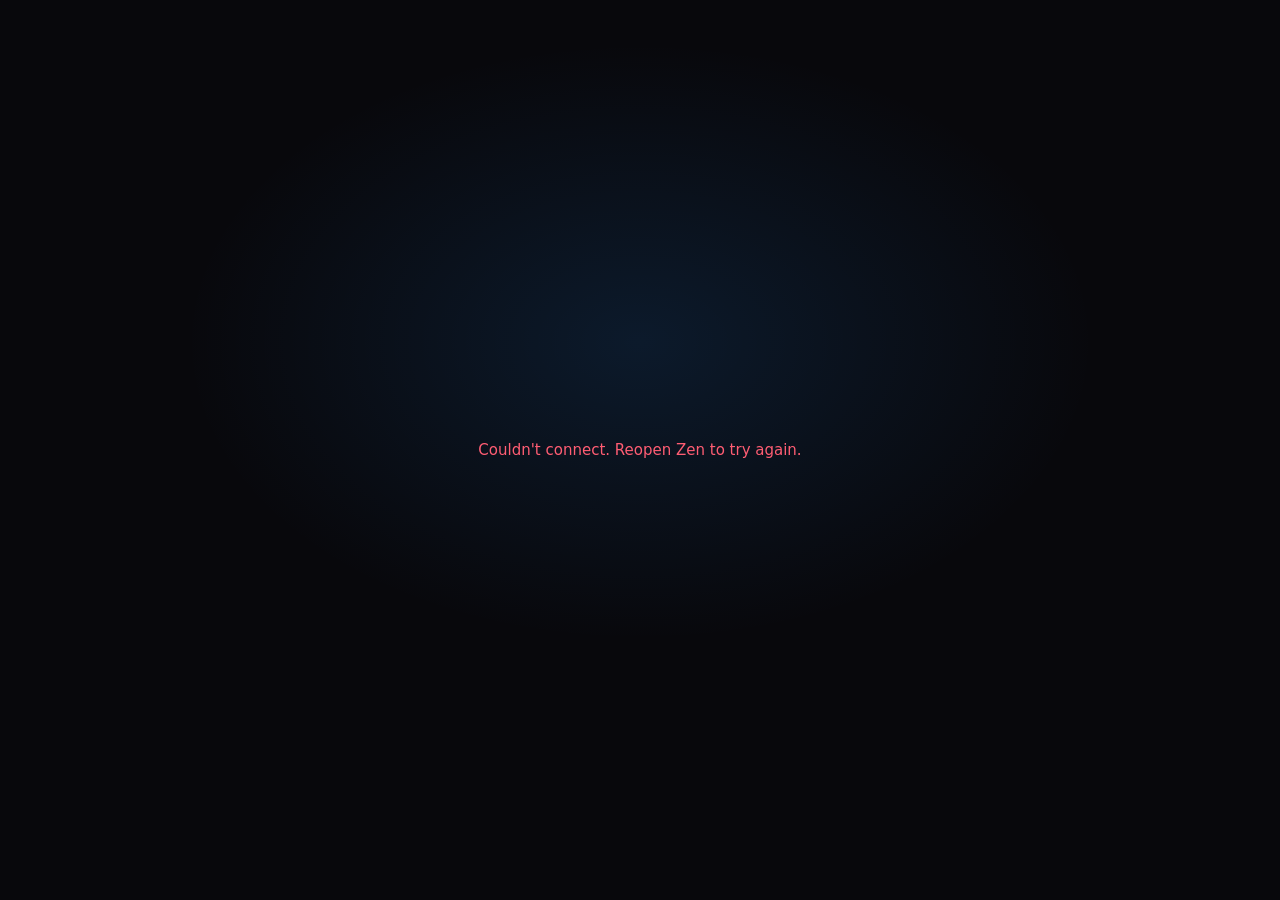
==== src/index.html @ 77c2f79b "Zen desktop app (Tauri) — pre-load build Scaffold: Tauri v2 shell (window, tray, notifications, auto" ====
<!doctype html>
<html lang="en">
  <head>
    <meta charset="utf-8" />
    <meta name="viewport" content="width=device-width, initial-scale=1, viewport-fit=cover, user-scalable=no" />
    <meta name="color-scheme" content="light dark" />
    <!-- Empty inline icon: stops the browser fetching /favicon.ico, which
         lives outside the space's routes and fails auth. -->
    <link rel="icon" href="data:," />
    <title>Zen</title>
    
  <link rel="stylesheet" crossorigin href="./assets/index-hn2ynj60.css"><script type="module" crossorigin src="./assets/index-pydkf09e.js"></script></head>
  <body>
    <div
      data-generated-space-root=""
      data-generated-space-slug="real-platform"
    ></div>
  </body>
</html>
---- src/assets/index-hn2ynj60.css ----
:root{--buncss-light:initial;--buncss-dark: ;color-scheme:light dark;--twsa-safe-area-inset-top:env(safe-area-inset-top,0px);--twsa-safe-area-inset-right:env(safe-area-inset-right,0px);--twsa-safe-area-inset-bottom:env(safe-area-inset-bottom,0px);--twsa-safe-area-inset-left:env(safe-area-inset-left,0px)}@media (prefers-color-scheme:dark){:root{--buncss-light: ;--buncss-dark:initial}}html,[data-generated-space-root]{height:100%;min-height:100%}[data-generated-space-root]{overflow:auto;position:fixed;scrollbar-width:none;inset:0}.hatch-space-root[data-hatch-space-root]{--hatch-space-bottom-padding:calc(var(--bottom-padding,0px) + env(safe-area-inset-bottom,0px));box-sizing:border-box;min-height:calc(100% + var(--header-height,0px) + var(--hatch-space-bottom-padding));min-height:calc(100dvh + var(--header-height,0px) + var(--hatch-space-bottom-padding));padding-top:var(--header-height,0px);padding-bottom:var(--hatch-space-bottom-padding);background:var(--bg,#f4f7fb);color:var(--text,#0f172a)}@media (prefers-color-scheme:dark){:root:not([data-hatch-host-theme][data-hatch-color-scheme=light]) .hatch-space-root[data-hatch-space-root]{background:var(--bg,#0c111b);color:var(--text,#e5eef9)}}:root[data-hatch-host-theme][data-hatch-color-scheme=dark] .hatch-space-root[data-hatch-space-root]{background:var(--bg,#0c111b);color:var(--text,#e5eef9)}[data-generated-space-root]::-webkit-scrollbar{display:none}/*! tailwindcss v4.0.9 | MIT License | https://tailwindcss.com */@layer theme,base,components,utilities;@layer theme{:root,:host{--spacing:.25rem;--ease-out:cubic-bezier(0,0,.2,1);--ease-in-out:cubic-bezier(.4,0,.2,1);--default-transition-duration:.15s;--default-transition-timing-function:cubic-bezier(.4,0,.2,1)}}@layer base{*,:after,:before{box-sizing:border-box;border:0 solid;margin:0;padding:0}::backdrop{box-sizing:border-box;border:0 solid;margin:0;padding:0}::-webkit-file-upload-button{box-sizing:border-box;border:0 solid;margin:0;padding:0}::file-selector-button{box-sizing:border-box;border:0 solid;margin:0;padding:0}html,:host{-webkit-text-size-adjust:100%;tab-size:4;font-feature-settings:initial;font-variation-settings:initial;-webkit-tap-highlight-color:transparent;font-family:ui-sans-serif,system-ui,-apple-system,BlinkMacSystemFont,Segoe UI,Roboto,Noto Sans,Ubuntu,Cantarell,Helvetica Neue,sans-serif,Apple Color Emoji,Segoe UI Emoji,Segoe UI Symbol,Noto Color Emoji;line-height:1.5}hr{color:inherit;border-top-width:1px;height:0}abbr:where([title]){-webkit-text-decoration:underline dotted;text-decoration:underline dotted}h1,h2,h3,h4,h5,h6{font-size:inherit;font-weight:inherit}a{color:inherit;-webkit-text-decoration:inherit;text-decoration:inherit}b,strong{font-weight:bolder}code,kbd,samp,pre{font-feature-settings:initial;font-variation-settings:initial;font-family:ui-monospace,SFMono-Regular,Menlo,Monaco,Consolas,Liberation Mono,Courier New,monospace;font-size:1em}small{font-size:80%}sub,sup{position:relative;vertical-align:baseline;font-size:75%;line-height:0}sub{bottom:-.25em}sup{top:-.5em}table{text-indent:0;border-color:inherit;border-collapse:collapse}:-moz-focusring{outline:auto}progress{vertical-align:baseline}summary{display:list-item}ol,ul,menu{list-style:none}img,svg,video,canvas,audio,iframe,embed,object{display:block;vertical-align:middle}img,video{max-width:100%;height:auto}button,input,select,optgroup,textarea{font:inherit;font-feature-settings:inherit;font-variation-settings:inherit;letter-spacing:inherit;color:inherit;opacity:1;background-color:#0000;border-radius:0}::-webkit-file-upload-button{font:inherit;font-feature-settings:inherit;font-variation-settings:inherit;letter-spacing:inherit;color:inherit;opacity:1;background-color:#0000;border-radius:0}::file-selector-button{font:inherit;font-feature-settings:inherit;font-variation-settings:inherit;letter-spacing:inherit;color:inherit;opacity:1;background-color:#0000;border-radius:0}:where(select:-webkit-any([multiple],[size])) optgroup{font-weight:bolder}:where(select:-moz-any([multiple],[size])) optgroup{font-weight:bolder}:where(select:is([multiple],[size])) optgroup{font-weight:bolder}:where(select:-webkit-any([multiple],[size])) optgroup option{padding-inline-start:20px}:where(select:-moz-any([multiple],[size])) optgroup option{padding-inline-start:20px}:where(select:is([multiple],[size])) optgroup option{padding-inline-start:20px}::-webkit-file-upload-button{margin-inline-end:4px}::file-selector-button{margin-inline-end:4px}::placeholder{opacity:1}@supports ( not (-webkit-appearance: -apple-pay-button)) or (contain-intrinsic-size: 1px){::placeholder{color:color-mix(in oklab,currentcolor 50%,transparent)}}textarea{resize:vertical}::-webkit-search-decoration{-webkit-appearance:none}::-webkit-date-and-time-value{text-align:inherit;min-height:1lh}::-webkit-datetime-edit{display:inline-flex}::-webkit-datetime-edit-fields-wrapper{padding:0}::-webkit-datetime-edit{padding-block-start:0;padding-block-end:0}::-webkit-datetime-edit-year-field{padding-block-start:0;padding-block-end:0}::-webkit-datetime-edit-month-field{padding-block-start:0;padding-block-end:0}::-webkit-datetime-edit-day-field{padding-block-start:0;padding-block-end:0}::-webkit-datetime-edit-hour-field{padding-block-start:0;padding-block-end:0}::-webkit-datetime-edit-minute-field{padding-block-start:0;padding-block-end:0}::-webkit-datetime-edit-second-field{padding-block-start:0;padding-block-end:0}::-webkit-datetime-edit-millisecond-field{padding-block-start:0;padding-block-end:0}::-webkit-datetime-edit-meridiem-field{padding-block-start:0;padding-block-end:0}::-webkit-calendar-picker-indicator{line-height:1}:-moz-ui-invalid{box-shadow:none}button{appearance:button}input:where([type=button],[type=reset],[type=submit]){appearance:button}::-webkit-file-upload-button{appearance:button}::file-selector-button{appearance:button}::-webkit-inner-spin-button{height:auto}::-webkit-outer-spin-button{height:auto}[hidden]:where(:not([hidden=until-found])){display:none!important}}@layer utilities{.\!visible{visibility:visible!important}.collapse{visibility:collapse}.invisible{visibility:hidden}.visible{visibility:visible}.sr-only{position:absolute;overflow:hidden;clip:rect(0,0,0,0);white-space:nowrap;border-width:0;width:1px;height:1px;margin:-1px;padding:0}.absolute{position:absolute}.fixed{position:fixed}.relative{position:relative}.static{position:static}.end-1:not(:-webkit-any(:lang(ae),:lang(ar),:lang(arc),:lang(bcc),:lang(bqi),:lang(ckb),:lang(dv),:lang(fa),:lang(glk),:lang(he),:lang(ku),:lang(mzn),:lang(nqo),:lang(pnb),:lang(ps),:lang(sd),:lang(ug),:lang(ur),:lang(yi))){right:calc(var(--spacing)*1)}.end-1:not(:-moz-any(:lang(ae),:lang(ar),:lang(arc),:lang(bcc),:lang(bqi),:lang(ckb),:lang(dv),:lang(fa),:lang(glk),:lang(he),:lang(ku),:lang(mzn),:lang(nqo),:lang(pnb),:lang(ps),:lang(sd),:lang(ug),:lang(ur),:lang(yi))){right:calc(var(--spacing)*1)}.end-1:not(:is(:lang(ae),:lang(ar),:lang(arc),:lang(bcc),:lang(bqi),:lang(ckb),:lang(dv),:lang(fa),:lang(glk),:lang(he),:lang(ku),:lang(mzn),:lang(nqo),:lang(pnb),:lang(ps),:lang(sd),:lang(ug),:lang(ur),:lang(yi))){right:calc(var(--spacing)*1)}.end-1:-webkit-any(:lang(ae),:lang(ar),:lang(arc),:lang(bcc),:lang(bqi),:lang(ckb),:lang(dv),:lang(fa),:lang(glk),:lang(he),:lang(ku),:lang(mzn),:lang(nqo),:lang(pnb),:lang(ps),:lang(sd),:lang(ug),:lang(ur),:lang(yi)){left:calc(var(--spacing)*1)}.end-1:-moz-any(:lang(ae),:lang(ar),:lang(arc),:lang(bcc),:lang(bqi),:lang(ckb),:lang(dv),:lang(fa),:lang(glk),:lang(he),:lang(ku),:lang(mzn),:lang(nqo),:lang(pnb),:lang(ps),:lang(sd),:lang(ug),:lang(ur),:lang(yi)){left:calc(var(--spacing)*1)}.end-1:is(:lang(ae),:lang(ar),:lang(arc),:lang(bcc),:lang(bqi),:lang(ckb),:lang(dv),:lang(fa),:lang(glk),:lang(he),:lang(ku),:lang(mzn),:lang(nqo),:lang(pnb),:lang(ps),:lang(sd),:lang(ug),:lang(ur),:lang(yi)){left:calc(var(--spacing)*1)}.\!container{width:100%!important}@media (min-width:40rem){.\!container{max-width:40rem!important}}@media (min-width:48rem){.\!container{max-width:48rem!important}}@media (min-width:64rem){.\!container{max-width:64rem!important}}@media (min-width:80rem){.\!container{max-width:80rem!important}}@media (min-width:96rem){.\!container{max-width:96rem!important}}.container{width:100%}@media (min-width:40rem){.container{max-width:40rem}}@media (min-width:48rem){.container{max-width:48rem}}@media (min-width:64rem){.container{max-width:64rem}}@media (min-width:80rem){.container{max-width:80rem}}@media (min-width:96rem){.container{max-width:96rem}}.m-1{margin:calc(var(--spacing)*1)}.m-139{margin:calc(var(--spacing)*139)}.m-247{margin:calc(var(--spacing)*247)}.m-251{margin:calc(var(--spacing)*251)}.\!grid{display:grid!important}.block{display:block}.contents{display:contents}.flex{display:flex}.grid{display:grid}.hidden{display:none}.inline{display:inline}.table{display:table}.table-cell{display:table-cell}.h-1{height:calc(var(--spacing)*1)}.h-2{height:calc(var(--spacing)*2)}.w-1{width:calc(var(--spacing)*1)}.w-2{width:calc(var(--spacing)*2)}.shrink{flex-shrink:1}.grow{flex-grow:1}.transform{transform:var(--tw-rotate-x)var(--tw-rotate-y)var(--tw-rotate-z)var(--tw-skew-x)var(--tw-skew-y)}.resize{resize:both}.truncate{overflow:hidden;text-overflow:ellipsis;white-space:nowrap}.rounded{border-radius:.25rem}.border{border-style:var(--tw-border-style);border-width:1px}.p-1{padding:calc(var(--spacing)*1)}.p-2{padding:calc(var(--spacing)*2)}.p-7{padding:calc(var(--spacing)*7)}.p-15{padding:calc(var(--spacing)*15)}.p-16{padding:calc(var(--spacing)*16)}.italic{font-style:italic}.line-through{text-decoration-line:line-through}.overline{text-decoration-line:overline}.overline\!{text-decoration-line:overline!important}.underline{text-decoration-line:underline}.underline\!{text-decoration-line:underline!important}.shadow{--tw-shadow:0 1px 3px 0 var(--tw-shadow-color,#0000001a),0 1px 2px -1px var(--tw-shadow-color,#0000001a);box-shadow:var(--tw-inset-shadow),var(--tw-inset-ring-shadow),var(--tw-ring-offset-shadow),var(--tw-ring-shadow),var(--tw-shadow)}.ring{--tw-ring-shadow:var(--tw-ring-inset,)0 0 0 calc(1px + var(--tw-ring-offset-width))var(--tw-ring-color,currentColor);box-shadow:var(--tw-inset-shadow),var(--tw-inset-ring-shadow),var(--tw-ring-offset-shadow),var(--tw-ring-shadow),var(--tw-shadow)}.outline{outline-style:var(--tw-outline-style);outline-width:1px}.blur{--tw-blur:blur(8px);filter:var(--tw-blur,)var(--tw-brightness,)var(--tw-contrast,)var(--tw-grayscale,)var(--tw-hue-rotate,)var(--tw-invert,)var(--tw-saturate,)var(--tw-sepia,)var(--tw-drop-shadow,)}.grayscale{--tw-grayscale:grayscale(100%);filter:var(--tw-blur,)var(--tw-brightness,)var(--tw-contrast,)var(--tw-grayscale,)var(--tw-hue-rotate,)var(--tw-invert,)var(--tw-saturate,)var(--tw-sepia,)var(--tw-drop-shadow,)}.invert{--tw-invert:invert(100%);filter:var(--tw-blur,)var(--tw-brightness,)var(--tw-contrast,)var(--tw-grayscale,)var(--tw-hue-rotate,)var(--tw-invert,)var(--tw-saturate,)var(--tw-sepia,)var(--tw-drop-shadow,)}.filter{filter:var(--tw-blur,)var(--tw-brightness,)var(--tw-contrast,)var(--tw-grayscale,)var(--tw-hue-rotate,)var(--tw-invert,)var(--tw-saturate,)var(--tw-sepia,)var(--tw-drop-shadow,)}.transition{transition-property:color,background-color,border-color,outline-color,text-decoration-color,fill,stroke,--tw-gradient-from,--tw-gradient-via,--tw-gradient-to,opacity,box-shadow,transform,translate,scale,rotate,filter,-webkit-backdrop-filter,backdrop-filter;transition-timing-function:var(--tw-ease,var(--default-transition-timing-function));transition-duration:var(--tw-duration,var(--default-transition-duration))}.ease-out{--tw-ease:var(--ease-out);transition-timing-function:var(--ease-out)}.safe{--twsa-safe-area-inset-top:env(safe-area-inset-top);--twsa-safe-area-inset-right:env(safe-area-inset-right);--twsa-safe-area-inset-bottom:env(safe-area-inset-bottom);--twsa-safe-area-inset-left:env(safe-area-inset-left)}}:root{--twsa-safe-area-inset-top:env(safe-area-inset-top);--twsa-safe-area-inset-right:env(safe-area-inset-right);--twsa-safe-area-inset-bottom:env(safe-area-inset-bottom);--twsa-safe-area-inset-left:env(safe-area-inset-left);--buncss-light: ;--buncss-dark:initial;--buncss-light: ;--buncss-dark:initial;color-scheme:dark;--bg:#08080c;--surface:#101016;--surface-2:#17171f;--surface-3:#21212c;--text:#f5f5f8;--dim:#a3a3af;--faint:#6d6d79;--border:#23232f;--border-bright:#3b3b4a;--accent:#2693ff;--accent-deep:#1668d8;--violet:#9f45ff;--cyan:#1fb6c9;--success:#2fbf8f;--danger:#ff5d73;--radius:16px;--shadow:0 24px 60px #00000073;--glass:#101016c7;--space-surface:var(--surface);--space-surface-alt:var(--surface-2);--space-muted:var(--dim);--space-border:var(--border);--space-accent:var(--accent);font-synthesis:none;font-family:ui-sans-serif,system-ui,-apple-system,BlinkMacSystemFont,Segoe UI,Roboto,Noto Sans,Ubuntu,Cantarell,Helvetica Neue,sans-serif}@media (prefers-color-scheme:light){:root{--buncss-light: ;--buncss-dark:initial;color-scheme:dark;--bg:#08080c;--surface:#101016;--surface-2:#17171f;--surface-3:#21212c;--text:#f5f5f8;--dim:#a3a3af;--border:#23232f;--border-bright:#3b3b4a}}*{box-sizing:border-box}html,body,#root{min-height:100%}body{color:var(--text);background:radial-gradient(1100px 520px at 50% -12%,#2693ff12,transparent 62%),var(--bg);-webkit-font-smoothing:antialiased;text-rendering:optimizeLegibility;margin:0}button,input,textarea,select{font:inherit}button{color:inherit}button:focus-visible{outline:2px solid var(--accent);outline-offset:2px}input:focus-visible{outline:2px solid var(--accent);outline-offset:2px}textarea:focus-visible{outline:2px solid var(--accent);outline-offset:2px}select:focus-visible{outline:2px solid var(--accent);outline-offset:2px}::selection{background:#2693ff59}.sr-only{position:absolute;overflow:hidden;clip:rect(0,0,0,0);width:1px;height:1px}.signal-label{letter-spacing:.09em;text-transform:uppercase;color:var(--dim);margin:0;font-size:11px;font-weight:700}.boot{position:fixed;z-index:100;display:grid;color:#fff;background:#050508;align-content: center;place-items: center;gap:22px;inset:0}.boot-grid{position:absolute;pointer-events:none;background:radial-gradient(560px 380px at 50% 44%,#2693ff1f,#0000 65%),radial-gradient(420px 300px at 62% 58%,#9f45ff12,#0000 65%);inset:0}.boot-mark{object-fit:cover;position:relative;animation:.8s cubic-bezier(.16,1,.3,1) both bootMark;border-radius:28px;width:116px;height:116px;box-shadow:0 24px 60px #0000008c,0 0 44px #2693ff2e}.boot-line{overflow:hidden;position:relative;background:#1c1c26;border-radius:99px;width:min(240px,62vw);height:3px}.boot-line span{display:block;background:linear-gradient(90deg,var(--accent),var(--violet));animation:1.45s both loadLine;border-radius:99px;height:100%}.boot p{position:relative;letter-spacing:.22em;text-transform:uppercase;color:var(--dim);margin:0;font-size:11px;font-weight:700}.boot-skip{position:absolute;z-index:1;top:max(16px,env(safe-area-inset-top));border:1px solid var(--border);color:var(--dim);cursor:pointer;background:#ffffff0a;border-radius:99px;padding:8px 14px;font-size:13px;font-weight:600;right:16px}.boot-skip:hover{color:var(--text);border-color:var(--border-bright)}@keyframes bootMark{0%{opacity:0;transform:scale(.9)translateY(8px)}}@keyframes loadLine{0%{width:0}to{width:100%}}.loading-screen{display:grid;color:var(--dim);text-align:center;place-items: center;min-height:100dvh;padding:24px}.error-state{color:var(--danger)}.onboarding-shell{display:grid;padding:max(28px,env(safe-area-inset-top))18px max(28px,env(safe-area-inset-bottom));place-items: center;min-height:100dvh}.onboarding-panel{background:var(--surface);box-shadow:var(--shadow);border:1px solid var(--border);border-radius:24px;width:min(100%,480px);padding:36px 30px 30px}.onboarding-panel h1{letter-spacing:-.025em;margin:10px 0;font-size:clamp(28px,7vw,36px);font-weight:750;line-height:1.08}.onboarding-copy{color:var(--dim);margin:0 0 26px;font-size:15px;line-height:1.6}.stack-form,.profile-form,.channel-create{display:grid;gap:18px}.stack-form label,.profile-form label,.channel-create label{display:grid;gap:8px;font-size:13px;font-weight:600}input,textarea,select{border:1px solid var(--border);color:var(--text);resize:vertical;background:#0b0b10;border-radius:12px;width:100%;padding:12px 14px;transition:border-color .18s,box-shadow .18s}input:hover,textarea:hover,select:hover{border-color:var(--border-bright)}input:focus,textarea:focus,select:focus{border-color:var(--accent);outline:none;box-shadow:0 0 0 3px #2693ff2e}input::placeholder,textarea::placeholder{color:var(--faint)}.username-field{display:flex;border:1px solid var(--border);overflow:hidden;background:#0b0b10;border-radius:12px;align-items: center;transition:border-color .18s,box-shadow .18s}.username-field:focus-within{border-color:var(--accent);box-shadow:0 0 0 3px #2693ff2e}.username-field span{color:var(--accent);padding-left:14px;font-weight:700}.username-field input{box-shadow:none;background:0 0;border:0}.username-field input:focus{box-shadow:none}.accent-picker{border:0;margin:0;padding:0}.accent-picker legend{margin-bottom:10px;font-size:13px;font-weight:600}.accent-picker>div:not(.field-grid){display:flex;gap:12px}.accent-choice{cursor:pointer;border:2px solid #0000;border-radius:50%;width:34px;height:34px;transition:transform .16s,box-shadow .16s;box-shadow:inset 0 0 0 1px #ffffff24}.accent-choice:hover{transform:scale(1.08)}.accent-choice.selected{box-shadow:0 0 0 2px var(--bg),0 0 0 4px var(--text)}.accent-blue{background:#2693ff}.accent-violet{background:#9f45ff}.accent-cyan{background:#1fb6c9}.accent-white{background:#eef1f8}.primary-button,.secondary-button,.text-button{cursor:pointer;border:0;border-radius:12px;min-height:46px;padding:11px 18px;transition:filter .16s,background .16s,border-color .16s,transform .16s;font-size:15px;font-weight:650}.primary-button{color:#fff;background:linear-gradient(135deg,#2b8bff,#1668d8 55%,#7433d6);box-shadow:0 10px 26px #1c60d652,inset 0 1px #ffffff38}.primary-button:hover{filter:brightness(1.1)}.primary-button:active{transform:scale(.985)}.primary-button:disabled{opacity:.5;cursor:wait;transform:none}.primary-button.small{border-radius:10px;min-height:38px;padding:8px 15px;font-size:14px}.secondary-button{background:var(--surface-2);border:1px solid var(--border);color:var(--text)}.secondary-button:hover{border-color:var(--border-bright);background:var(--surface-3)}.text-button{color:var(--accent);background:0 0}.text-button:hover{background:#2693ff14}.form-error,.action-error{color:var(--danger);margin:0;font-size:13px}.form-success{color:var(--success);margin:0;font-size:13px}.account-list{display:grid;gap:8px;margin:22px 0 16px}.account-row{border:1px solid var(--border);background:var(--surface-2);display:grid;grid-template-columns:auto 1fr auto;text-align:left;cursor:pointer;border-radius:14px;align-items: center;gap:13px;padding:12px 14px;transition:background .16s,border-color .16s}.account-row:hover{background:var(--surface-3);border-color:var(--border-bright)}.account-row>span:nth-child(2){display:grid;gap:2px;min-width:0}.account-row b{overflow:hidden;text-overflow:ellipsis;white-space:nowrap}.account-row small{color:var(--dim)}.arrow{color:var(--faint);font-size:18px}.platform-shell{min-height:100dvh}.desktop-rail{display:none}.platform-main{padding-bottom:env(safe-area-inset-bottom);min-height:100dvh}.chat-layout{min-height:100dvh}.server-rail{display:flex;padding:max(8px,env(safe-area-inset-top))12px 8px;background:var(--glass);backdrop-filter:blur(20px)saturate(1.5);-webkit-backdrop-filter:blur(20px)saturate(1.5);border-bottom:1px solid var(--border);align-items: center;gap:8px;min-height:60px}.server-stack{display:flex;flex-wrap:wrap;flex:1;gap:8px}.server-switch,.add-server,.join-server{position:relative;display:grid;border:1px solid var(--border);background:var(--surface-2);color:var(--text);overflow:visible;cursor:pointer;border-radius:13px;flex:none;place-items: center;width:42px;height:42px;transition:border-color .16s,background .16s,transform .16s;font-size:11px;font-weight:800}.server-switch img{object-fit:cover;border-radius:12px;width:100%;height:100%}.server-switch:hover,.add-server:hover,.join-server:hover{border-color:var(--border-bright);transform:translateY(-1px)}.server-switch.active{border-color:var(--server-color,var(--accent));box-shadow:0 0 0 2px color-mix(in srgb,var(--server-color,var(--accent))30%,transparent)}.add-server{color:var(--accent);border-style:dashed;font-size:22px;font-weight:400}.join-server{color:var(--violet);font-size:19px}.unread-badge{position:absolute;display:grid;background:var(--violet);color:#fff;border:2px solid var(--bg);border-radius:99px;place-items: center;min-width:19px;height:19px;padding:0 5px;font-size:10px;font-weight:800;top:-6px;right:-6px}.channel-rail{display:none}.conversation{min-height:calc(100dvh - 140px - env(safe-area-inset-bottom));display:flex;flex-direction:column;min-width:0}.conversation-head{position:sticky;z-index:4;padding:max(12px,env(safe-area-inset-top))16px 12px;display:flex;background:var(--glass);backdrop-filter:blur(20px)saturate(1.5);-webkit-backdrop-filter:blur(20px)saturate(1.5);border-bottom:1px solid var(--border);justify-content:space-between;align-items: center;gap:10px;min-height:66px;top:0}.conversation-head>div{display:flex;align-items: center;gap:12px;min-width:0}.conversation-head>div>span:first-of-type{display:grid;color:var(--accent);background:#2693ff1f;border-radius:11px;flex:none;place-items: center;width:36px;height:36px;font-size:19px;font-weight:800}.conversation-head h1{letter-spacing:-.01em;overflow:hidden;text-overflow:ellipsis;white-space:nowrap;margin:0;font-size:17px;font-weight:700}.conversation-head p{color:var(--dim);white-space:nowrap;overflow:hidden;text-overflow:ellipsis;max-width:46vw;margin:2px 0 0;font-size:12px}.conversation-actions{display:flex;gap:6px;margin-left:auto}.conversation-actions>button{color:var(--dim);cursor:pointer;background:0 0;border:1px solid #0000;border-radius:10px;min-width:36px;height:36px;padding:0 8px;transition:background .16s,color .16s;font-size:16px}.conversation-actions>button:hover{background:var(--surface-2);color:var(--text)}.conversation-actions>button.mobile-channel-jump{border-color:var(--border);background:var(--surface-2);color:var(--text);font-size:12px;font-weight:650}.message-flow{overflow-y:auto;scrollbar-color:var(--border-bright)transparent;flex:1;padding:18px 12px 12px}.message-row{position:relative;display:grid;grid-template-columns:42px minmax(0,1fr);border-radius:12px;gap:11px;padding:8px 8px 2px;transition:background .14s}.message-row:hover{background:#ffffff06}.message-row.mentioned{background:linear-gradient(90deg,#9f45ff17,#0000 72%)}.message-row.compact{padding-top:2px}.message-row.compact>time{color:#0000;text-align:right;padding-top:6px;font-size:9px}.message-row.compact:hover>time{color:var(--faint)}.message-row header{display:flex;flex-wrap:wrap;align-items:baseline;gap:7px;min-width:0}.message-row header b{font-size:14.5px;font-weight:650}.message-row header span,.message-row header time{color:var(--faint);font-size:11px}.message-row p{overflow-wrap:anywhere;color:#e9e9ef;margin:2px 0 0;font-size:15px;line-height:1.5}.mention{color:#7db9ff;background:#2693ff29;border-radius:5px;padding:0 4px}.own-mention{color:#d9b3ff;background:#9f45ff38}.pinned-label{letter-spacing:.04em;font-weight:700;color:var(--violet)!important}.avatar{display:inline-grid;color:#fff;position:relative;background:var(--avatar-color,#2693ff);overflow:visible;border-radius:12px;flex:none;place-items: center;width:40px;height:40px;font-size:13px;font-weight:700}.avatar img{object-fit:cover;display:block;border-radius:12px;width:100%;height:100%}.avatar-blue{--avatar-color:#2693ff}.avatar-violet{--avatar-color:#8b3dff}.avatar-cyan{--avatar-color:#1098ad}.avatar-white{--avatar-color:#e8eaf2;color:#14141c}.avatar-large{border-radius:24px;width:96px;height:96px;font-size:26px}.avatar-large img{border-radius:24px}.presence{position:absolute;border:3px solid var(--surface);background:var(--faint);border-radius:50%;width:13px;height:13px;bottom:-2px;right:-2px}.presence-online{background:#31c48d}.presence-away{background:#f2aa2e}.presence-busy{background:#ff4d6d}.presence-offline{background:#62626e}.presence-dot{background:var(--faint);border-radius:50%;flex:none;width:9px;height:9px}.presence-dot.presence-online{background:#31c48d}.presence-dot.presence-away{background:#f2aa2e}.presence-dot.presence-busy{background:#ff4d6d}.presence-dot.presence-offline{background:#62626e}.message-tools{display:flex;opacity:.45;flex-wrap:wrap;gap:5px;margin-top:7px;transition:opacity .15s}.message-row:hover .message-tools,.message-row:focus-within .message-tools{opacity:1}.message-tools button,.reaction-row button,.reaction-picker button{border:1px solid var(--border);background:var(--surface-2);color:var(--dim);cursor:pointer;border-radius:8px;min-height:28px;padding:4px 9px;transition:border-color .15s,color .15s,background .15s;font-size:11px;font-weight:600}.message-tools button:hover,.reaction-row button:hover,.reaction-picker button:hover{border-color:var(--border-bright);color:var(--text);background:var(--surface-3)}.message-tools .danger{color:#ff8aa0;background:#ff5d731a;border-color:#ff5d738c}.reaction-row{display:flex;flex-wrap:wrap;gap:5px;margin-top:7px}.reaction-row:empty{margin-top:0}.reaction-row button{display:inline-flex;border-radius:99px;align-items: center;gap:5px;padding:3px 9px;font-size:13px}.reaction-row button span{color:var(--dim);font-size:11px}.reaction-row button.reacted{color:var(--text);background:#9f45ff21;border-color:#9f45ff8c}.reaction-picker{display:flex;border:1px solid var(--border);background:var(--surface);border-radius:12px;gap:4px;width:-moz-fit-content;width:fit-content;margin-top:6px;padding:5px;box-shadow:0 10px 28px #00000059}.reaction-picker button{background:0 0;border:0;font-size:17px}.reply-quote{display:grid;grid-template-columns:auto minmax(0,1fr);text-align:left;border:0;border-left:2px solid var(--violet);color:var(--dim);cursor:pointer;background:#9f45ff12;border-radius:0 8px 8px 0;gap:8px;width:min(100%,560px);margin:2px 0 6px;padding:7px 10px}.reply-quote b{color:#cf9dff;font-size:11px}.reply-quote span{overflow:hidden;white-space:nowrap;text-overflow:ellipsis;font-size:11px}.replying-chip{grid-column:1/-1;display:grid;grid-template-columns:minmax(0,1fr)auto;border-left:2px solid var(--violet);background:#9f45ff14;border-radius:0 8px 8px 0;gap:2px 8px;padding:8px 11px;font-size:12px}.replying-chip span,.replying-chip small{overflow:hidden;text-overflow:ellipsis;white-space:nowrap}.replying-chip small{color:var(--dim)}.replying-chip button{grid-row:1/3;grid-column:2;color:var(--dim);box-shadow:none;background:0 0;border:0;min-width:28px;height:28px;padding:0;font-size:16px}.inline-edit{display:grid;grid-template-columns:minmax(0,1fr)auto auto;gap:6px;margin-top:5px}.inline-edit input{border-radius:10px;min-height:38px;padding:8px 10px}.inline-edit button{border:1px solid var(--border);background:var(--surface-2);color:var(--text);cursor:pointer;border-radius:10px;padding:0 12px;font-size:13px;font-weight:600}.typing-line{color:var(--dim);min-height:20px;padding:0 20px;font-size:12px;line-height:20px}.composer{margin:0 12px max(12px,env(safe-area-inset-bottom));display:grid;grid-template-columns:42px minmax(0,1fr)44px;border:1px solid var(--border);background:var(--surface-2);border-radius:18px;align-items: end;gap:8px;padding:7px;transition:border-color .18s,box-shadow .18s}.composer:focus-within{border-color:#2693ff80;box-shadow:0 0 0 3px #2693ff1f}.composer textarea{outline:none;resize:none;box-shadow:none;background:0 0;border:0;min-height:42px;max-height:130px;padding:10px 6px;font-size:15px}.composer textarea:focus{box-shadow:none}.composer>button{display:grid;color:#fff;cursor:pointer;background:linear-gradient(135deg,#2b8bff,#1668d8 55%,#7433d6);border:0;border-radius:50%;place-items: center;width:42px;height:42px;transition:filter .15s,opacity .15s;font-size:19px}.composer>button:hover{filter:brightness(1.12)}.composer>button:disabled{opacity:.3}.composer .attach-button{color:var(--dim);background:#ffffff0d;font-size:22px}.composer .attach-button:hover{color:var(--text);filter:none;background:#ffffff1a}.attachment-chip{grid-column:1/-1;display:grid;grid-template-columns:auto minmax(0,1fr)auto;border:1px solid var(--border);background:var(--surface-3);border-radius:10px;align-items: center;gap:8px;min-width:0;padding:8px 10px}.attachment-chip span{color:var(--accent);letter-spacing:.12em;font-size:9px;font-weight:800}.attachment-chip b{overflow:hidden;text-overflow:ellipsis;white-space:nowrap;font-size:12px;font-weight:600}.attachment-chip button{color:var(--dim);background:0 0;border:0;border-radius:50%;width:26px;height:26px;padding:0;font-size:15px}.media-card{display:block;overflow:hidden;border:1px solid var(--border);background:#050508;border-radius:14px;width:min(100%,560px);margin-top:9px}.media-card img,.media-card video{display:block;object-fit:contain;background:#050508;width:100%;max-height:430px}.media-name{display:block;color:var(--faint);margin-top:6px;font-size:11px}.action-error{padding:0 18px 10px}.conversation-empty{display:grid;text-align:center;color:var(--dim);align-content: center;place-items: center;min-height:300px;padding:30px}.conversation-empty.full{flex:1;min-height:100%}.conversation-empty h1,.conversation-empty h2{color:var(--text);letter-spacing:-.015em;margin:16px 0 6px;font-size:22px;font-weight:700}.conversation-empty p{max-width:320px;margin:3px 0 18px;font-size:14px;line-height:1.55}.hash-orbit{display:grid;color:var(--accent);background:#2693ff1a;border-radius:20px;place-items: center;width:64px;height:64px;font-size:27px;font-weight:800}.pulse-ring{border:3px solid var(--surface-3);border-top-color:var(--accent);animation:.8s linear infinite spin;border-radius:50%;width:36px;height:36px}@keyframes spin{to{transform:rotate(360deg)}}.modal-backdrop{position:fixed;z-index:50;display:grid;backdrop-filter:blur(10px);-webkit-backdrop-filter:blur(10px);background:#030306a8;place-items: center;padding:18px;inset:0}.server-creator{position:relative;display:grid;background:var(--surface);border:1px solid var(--border);box-shadow:var(--shadow);border-radius:20px;gap:16px;width:min(100%,500px);padding:28px}.server-creator h2{letter-spacing:-.02em;margin:2px 0 0;font-size:24px;font-weight:750}.server-creator>p:not(.signal-label):not(.form-error){color:var(--dim);margin:-6px 0 2px;font-size:14px;line-height:1.55}.server-creator label{display:grid;gap:8px;font-size:13px;font-weight:600}.server-creator label small{color:var(--dim);font-weight:500}.server-create-grid{display:grid;grid-template-columns:minmax(0,1fr)92px;gap:12px}.server-create-grid input[type=color]{height:46px;padding:4px}.file-pick{display:flex;border:1px solid var(--border);color:var(--dim);overflow:hidden;white-space:nowrap;text-overflow:ellipsis;cursor:pointer;background:#0b0b10;border-radius:12px;align-items: center;min-height:46px;padding:0 13px;font-weight:500}.file-pick input{position:absolute;opacity:0;pointer-events:none;width:1px;height:1px}.modal-close{position:absolute;background:var(--surface-2);color:var(--dim);cursor:pointer;border:0;border-radius:50%;width:32px;height:32px;transition:background .15s,color .15s;font-size:18px;line-height:1;top:14px;right:14px}.modal-close:hover{background:var(--surface-3);color:var(--text)}.server-command{position:relative;overflow:auto;border:1px solid var(--border);background:var(--surface);box-shadow:var(--shadow);border-radius:20px;width:min(940px,100%);max-height:min(760px,100dvh - 32px);padding:28px}.server-command header h2,.server-command>h2{letter-spacing:-.02em;margin:8px 0 5px;font-size:26px;font-weight:750}.server-command header>p:last-child{color:var(--dim);margin:0;font-size:14px}.command-grid{display:grid;gap:22px;margin-top:24px}.command-grid h3{letter-spacing:.06em;text-transform:uppercase;color:var(--dim);margin:0 0 10px;font-size:12px;font-weight:700}.member-list,.pinned-list,.search-results{display:grid;gap:6px}.member-list article{display:grid;grid-template-columns:auto minmax(0,1fr)auto;border:1px solid var(--border);background:var(--surface-2);border-radius:14px;align-items: center;gap:11px;padding:10px 12px}.member-list article>div{display:grid;gap:2px;min-width:0}.member-list article b{overflow:hidden;text-overflow:ellipsis;white-space:nowrap;font-size:14px}.member-list article small{color:var(--dim);font-size:12px}.member-list article>span{letter-spacing:.05em;font-size:10px;font-weight:800}.member-list article>button{grid-column:2/-1;color:var(--accent);cursor:pointer;background:0 0;border:0;justify-self:start;padding:2px 0;font-size:12px;font-weight:600}.pinned-list button,.search-results button{display:grid;text-align:left;border:1px solid var(--border);background:var(--surface-2);color:var(--text);cursor:pointer;border-radius:12px;gap:3px;padding:11px 13px;transition:border-color .15s,background .15s}.pinned-list button:hover,.search-results button:hover{border-color:var(--border-bright);background:var(--surface-3)}.pinned-list span,.search-results span,.search-results time,.pinned-list p,.search-results p{color:var(--dim);font-size:12px}.pinned-list p,.search-results p{margin:4px 0}.command-footer{display:flex;border-top:1px solid var(--border);flex-wrap:wrap;align-items: center;gap:8px;margin-top:24px;padding-top:18px}.invite-code{color:#d9b3ff;cursor:pointer;user-select:all;background:#9f45ff14;border:1px dashed #9f45ff8c;border-radius:12px;min-height:44px;padding:8px 14px;font-family:ui-monospace,SFMono-Regular,Menlo,monospace;font-size:12px;font-weight:700}.search-command{width:min(680px,100%)}.search-form{display:grid;grid-template-columns:minmax(0,1fr)auto;gap:8px;margin:20px 0 14px}.search-results{overflow-y:auto;max-height:440px}.search-results button b{overflow-wrap:anywhere;font-size:14px}.compact-modal{width:min(440px,100%)}.desktop-rail button{position:relative;display:grid;color:var(--dim);cursor:pointer;background:0 0;border:0;border-radius:14px;align-content: center;place-items: center;gap:3px;transition:color .16s,background .16s;font-size:10px;font-weight:600}.nav-icon{display:block;width:22px;height:22px}.nav-icon svg{fill:none;stroke:currentColor;stroke-width:1.8;stroke-linecap:round;stroke-linejoin:round;width:100%;height:100%}.panel-page{padding:max(28px,env(safe-area-inset-top))18px 92px;width:min(100%,1100px);min-height:100dvh;margin:0 auto}.panel-header{display:flex;justify-content:space-between;align-items: flex-start;gap:18px;margin-bottom:24px}.panel-header h1{letter-spacing:-.03em;margin:8px 0 0;font-size:clamp(30px,8vw,44px);font-weight:780;line-height:1.02}.panel-header p:last-child{color:var(--dim);margin:10px 0 0;font-size:15px;line-height:1.55}.channel-create{background:var(--surface);border:1px solid var(--border);box-shadow:var(--shadow);border-radius:18px;margin-bottom:22px;padding:20px}.channel-directory{display:grid;gap:8px}.channel-directory>button{border:1px solid var(--border);background:var(--surface);text-align:left;display:grid;grid-template-columns:40px minmax(0,1fr)auto;cursor:pointer;border-radius:14px;align-items: center;gap:12px;padding:14px 15px;transition:border-color .16s,background .16s}.channel-directory>button:hover{border-color:var(--border-bright);background:var(--surface-2)}.channel-directory>button.selected{background:#2693ff14;border-color:#2693ff66}.channel-directory b{font-size:15px;font-weight:650}.channel-directory small{color:var(--dim)}.channel-directory button>span:nth-child(2){display:grid;gap:2px;min-width:0}.channel-directory small{overflow:hidden;text-overflow:ellipsis;white-space:nowrap}.directory-hash{display:grid;color:var(--accent);background:#2693ff1a;border-radius:11px;place-items: center;width:38px;height:38px;font-size:19px;font-weight:800}.directory-empty{background:var(--surface);border:1px solid var(--border);text-align:center;border-radius:18px;padding:44px 22px}.directory-empty h2{margin:0 0 6px;font-size:20px}.directory-empty p{color:var(--dim);margin:0 0 16px}.profile-single{margin-top:24px}.profile-form{background:var(--surface);border:1px solid var(--border);box-shadow:var(--shadow);border-radius:20px;padding:22px}.profile-form h2{letter-spacing:-.02em;margin:5px 0 2px;font-size:24px;font-weight:750}.profile-account-switch{display:grid;grid-template-columns:1fr 1fr;background:var(--surface);border:1px solid var(--border);border-radius:14px;gap:4px;margin-bottom:18px;padding:4px}.profile-account-switch button{color:var(--dim);cursor:pointer;background:0 0;border:0;border-radius:10px;min-height:44px;transition:background .15s,color .15s;font-size:14px;font-weight:700}.profile-account-switch button.active{background:var(--surface-3);color:var(--text);box-shadow:inset 0 0 0 1px var(--border)}.profile-account-switch button:not(.active):hover{color:var(--text)}.account-page-link{display:flex;text-align:left;background:var(--surface);border:1px solid var(--border);color:var(--text);cursor:pointer;box-shadow:var(--shadow);border-radius:20px;justify-content:space-between;align-items: center;gap:14px;width:100%;margin-top:22px;padding:18px 20px;transition:border-color .15s,background .15s}.account-page-link:hover{border-color:var(--border-bright)}.account-page-link>span:first-child{display:grid;gap:3px;min-width:0}.account-page-link b{letter-spacing:-.01em;font-size:16px;font-weight:750}.account-page-link small{color:var(--dim);font-size:13px;line-height:1.5}.account-page-link>span:last-child{color:var(--accent);flex:none;font-size:20px}.account-hero{display:flex;background:var(--surface);border:1px solid var(--border);box-shadow:var(--shadow);border-radius:22px;align-items: center;gap:16px;padding:22px}.account-hero .avatar-large{border-radius:18px;flex:none;width:64px;height:64px;font-size:20px}.account-hero-copy{display:grid;gap:2px;min-width:0}.account-hero-copy h1{letter-spacing:-.02em;overflow-wrap:anywhere;margin:2px 0 0;font-size:clamp(24px,6vw,34px);font-weight:780;line-height:1.05}.account-hero-copy>p:last-child{color:var(--dim);overflow-wrap:anywhere;margin:0;font-size:14px}.account-count{text-align:right;color:var(--dim);flex:none;margin-left:auto;font-size:12.5px;font-weight:600;line-height:1.35}.account-count b{display:block;color:var(--text);letter-spacing:-.02em;font-size:26px;font-weight:780}.account-intro{color:var(--dim);margin:18px 2px 0;font-size:14.5px;line-height:1.6}.account-grid{display:grid;gap:22px;margin-top:22px}.account-card{background:var(--surface);border:1px solid var(--border);box-shadow:var(--shadow);display:grid;border-radius:20px;align-content: start;gap:12px;padding:22px}.account-card h2{letter-spacing:-.015em;margin:0;font-size:20px;font-weight:750}.account-card .strike-record{border-top:0;margin-top:0;padding-top:0}.account-actions{display:flex;flex-wrap:wrap;gap:8px}.account-settings-search{margin-top:26px}.account-settings-stack{display:grid;gap:22px;margin-top:16px}.account-settings-stack>*{min-width:0}.profile-preview{display:block;overflow:hidden;position:relative;background:var(--surface);border:1px solid var(--border);box-shadow:var(--shadow);border-radius:22px;min-height:270px;padding:0}.profile-banner{background-color:color-mix(in srgb,var(--profile-color)30%,var(--surface-2));background-image:linear-gradient(115deg,color-mix(in srgb,var(--profile-color)45%,transparent),transparent 62%);background-position:50%;background-size:cover;height:132px}.profile-preview-body{display:flex;position:relative;align-items: flex-start;gap:16px;padding:0 20px}.profile-preview .profile-signal{background:var(--surface);border-radius:27px;flex:none;margin-top:-50px;padding:5px}.profile-preview-copy{min-width:0;padding-bottom:4px}.profile-preview-copy h1{letter-spacing:-.025em;overflow-wrap:anywhere;margin:6px 0 2px;font-size:clamp(28px,7vw,42px);font-weight:780;line-height:1}.profile-preview-copy>p:nth-of-type(2){color:var(--dim);overflow-wrap:anywhere;margin:4px 0 8px;font-size:14px}.custom-status{display:inline-flex;color:var(--text);background:var(--surface-2);border:1px solid var(--border);border-radius:99px;align-items: center;gap:7px;max-width:100%;padding:6px 10px;font-size:12px;font-weight:600}.preview-bio{white-space:pre-wrap;overflow-wrap:anywhere;font-size:15px;line-height:1.55;color:#e6e6ee!important;margin:16px 20px 20px!important}.form-title{display:flex;border-bottom:1px solid var(--border);justify-content:space-between;align-items: end;gap:16px;padding-bottom:14px}.form-title>span{color:var(--faint);font-size:12px;font-weight:600}.image-editor{display:grid;gap:10px}.image-control{display:grid;grid-template-columns:60px minmax(0,1fr);background:var(--surface-2);border:1px solid var(--border);border-radius:14px;align-items: center;gap:13px;padding:13px}.image-control>div:last-child{display:grid;gap:3px;min-width:0}.image-control b{font-size:14px}.image-control small{color:var(--dim);font-size:12px}.mini-avatar{display:grid;overflow:hidden;background:var(--avatar-color,var(--accent));color:#fff;border-radius:15px;place-items: center;width:56px;height:56px;font-weight:800}.mini-avatar img,.mini-banner{object-fit:cover;width:100%;height:100%}.mini-banner{border-radius:10px;height:52px;background-position:50%!important;background-size:cover!important}.image-actions{display:flex;flex-wrap:wrap;gap:7px;margin-top:7px}.upload-button,.remove-image{border:1px solid var(--border);background:var(--surface-3);color:var(--text);cursor:pointer;border-radius:9px;min-height:34px;padding:7px 11px;transition:border-color .15s,background .15s;font-size:12px;font-weight:650}.upload-button:hover,.remove-image:hover{border-color:var(--border-bright)}.upload-button{place-items: center;display:inline-grid!important}.upload-button input{position:absolute;opacity:0;pointer-events:none;width:1px;height:1px}.remove-image{color:#ff8aa0}.field-grid{display:grid;gap:18px}.profile-form label small{color:var(--dim);margin-left:4px;font-weight:500}.color-row{display:grid;align-items: end;gap:18px}.color-field{flex-wrap:wrap;align-items: center;gap:8px 10px;display:flex!important}.color-field input{cursor:pointer;border-radius:10px;width:52px;height:42px;padding:3px}.color-field span{color:var(--dim);font-family:ui-monospace,SFMono-Regular,Menlo,monospace;font-size:12px;font-weight:700}.save-profile{width:100%}.friend-code-grid{display:grid;gap:14px;margin-bottom:24px}.friend-code-card,.friend-add-card,.friend-roster{border:1px solid var(--border);background:var(--surface);box-shadow:var(--shadow);border-radius:18px}.friend-code-card,.friend-add-card{padding:21px}.friend-add-card{display:grid;gap:11px}.friend-code-card>p:last-child{color:var(--dim);margin:13px 0 0;font-size:13.5px;line-height:1.55}.code-display{display:flex;background:var(--surface-2);border:1px solid var(--border);border-radius:12px;justify-content:space-between;align-items: center;gap:12px;margin-top:14px;padding:13px 14px}.code-display strong{overflow-wrap:anywhere;color:var(--text);letter-spacing:.06em;user-select:all;min-width:0;font-family:ui-monospace,SFMono-Regular,Menlo,monospace;font-size:clamp(17px,5.5vw,24px);font-weight:700}.code-display button,.remove-friend{border:1px solid var(--border);background:var(--surface-3);color:var(--accent);cursor:pointer;border-radius:9px;padding:9px 12px;transition:border-color .15s,background .15s;font-size:12px;font-weight:650}.code-display button:hover,.remove-friend:hover{border-color:var(--border-bright)}.friend-add-card label{font-size:13px;font-weight:600}.friend-code-entry{display:grid;gap:8px}.friend-roster{padding:20px}.roster-heading{display:flex;border-bottom:1px solid var(--border);justify-content:space-between;align-items: end;gap:12px;padding-bottom:14px}.roster-heading h2{letter-spacing:-.015em;margin:0;font-size:22px;font-weight:750}.friend-list{display:grid;gap:8px;margin-top:14px}.friend-row{display:grid;grid-template-columns:auto minmax(0,1fr);border:1px solid var(--border);background:var(--surface-2);border-radius:14px;align-items: center;gap:12px;padding:12px}.friend-row>div:nth-child(2){display:grid;gap:2px;min-width:0}.friend-row b{overflow:hidden;text-overflow:ellipsis;white-space:nowrap;font-size:15px}.friend-row small{color:var(--dim);text-transform:capitalize;font-size:12.5px}.friend-actions{grid-column:1/-1;display:grid;grid-template-columns:1fr auto;gap:7px}.remove-friend{color:#ff8aa0}.dm-layout{display:grid;grid-template-rows:auto minmax(0,1fr);min-height:100dvh}.dm-roster{background:var(--surface);border-bottom:1px solid var(--border);padding:max(18px,env(safe-area-inset-top))12px 12px}.dm-roster-head h1{letter-spacing:-.02em;margin:7px 0 12px;font-size:24px;font-weight:750}.dm-friend-list{display:flex;overflow-x:auto;scrollbar-width:thin;gap:7px;padding-bottom:3px}.dm-friend-list>button{display:grid;grid-template-columns:auto minmax(0,1fr)auto;border:1px solid var(--border);background:var(--surface-2);color:var(--text);text-align:left;cursor:pointer;border-radius:13px;align-items: center;gap:9px;min-width:178px;padding:9px 10px;transition:border-color .15s,background .15s}.dm-friend-list>button:hover{border-color:var(--border-bright)}.dm-friend-list>button.active{background:#2693ff17;border-color:#2693ff80}.dm-friend-list button>span{display:grid;gap:2px;min-width:0}.dm-friend-list b,.dm-friend-list small{overflow:hidden;text-overflow:ellipsis;white-space:nowrap}.dm-friend-list b{font-size:13px}.dm-friend-list small{color:var(--dim);font-size:11px}.dm-no-friends{display:flex;align-items: center;gap:12px}.dm-no-friends p{color:var(--dim);font-size:13px}.dm-conversation{display:flex;flex-direction:column;min-width:0;min-height:0}.dm-conversation .message-flow{min-height:0}.dm-head>div{min-width:0}.dm-head .avatar{flex:none}.dm-lock{color:var(--violet);letter-spacing:.1em;white-space:nowrap;font-size:10px;font-weight:800}@media (min-width:560px){.field-grid,.color-row,.image-editor,.friend-code-grid{grid-template-columns:1fr 1fr}.friend-code-entry{grid-template-columns:minmax(0,1fr)auto}.friend-row{grid-template-columns:auto minmax(0,1fr)auto}.friend-actions{grid-column:auto;display:flex}}@media (min-width:760px){.platform-shell{display:grid;grid-template-columns:78px 1fr}.desktop-rail{position:sticky;display:flex;padding:max(18px,env(safe-area-inset-top))10px max(16px,env(safe-area-inset-bottom));border-right:1px solid var(--border);background:#0b0b10;flex-direction:column;align-items:stretch;gap:6px;height:100dvh;top:0}.rail-logo{object-fit:cover;border-radius:11px;width:38px;height:38px;margin:2px auto 16px;box-shadow:0 6px 18px #0006}.desktop-rail button{min-height:58px}.desktop-rail button.active{color:#fff;background:#2693ff24}.desktop-rail button.active .nav-icon{color:var(--accent)}.desktop-rail .rail-account{min-height:62px;margin-top:auto}.desktop-rail .rail-account .avatar{border-radius:10px;width:32px;height:32px;font-size:11px}.desktop-rail .rail-account .avatar img{border-radius:10px}.desktop-rail .rail-account .presence{border-width:2px;width:10px;height:10px}.platform-main{min-width:0;padding-bottom:0}.chat-layout{display:grid;grid-template-columns:66px 252px 1fr;min-height:100dvh}.server-rail{border-right:1px solid var(--border);backdrop-filter:none;-webkit-backdrop-filter:none;background:#0b0b10;border-bottom:0;flex-direction:column;align-items: center;min-height:100dvh;padding:16px 10px}.server-stack{display:flex;flex-flow:column;flex:1;align-items: center;gap:9px;width:100%}.server-switch,.add-server,.join-server{border-radius:15px;width:46px;height:46px}.server-switch img{border-radius:14px}.channel-rail{display:flex;background:var(--surface);border-right:1px solid var(--border);flex-direction:column;min-height:100dvh}.rail-heading{display:flex;border-bottom:1px solid var(--border);justify-content:space-between;align-items: center;gap:8px;padding:22px 16px 15px}.rail-heading small{display:block;color:var(--dim);text-transform:capitalize;font-size:11px;font-weight:600}.rail-heading b{display:block;letter-spacing:-.01em;overflow:hidden;text-overflow:ellipsis;white-space:nowrap;max-width:160px;margin-top:3px;font-size:16px;font-weight:700}.rail-heading button{border:1px solid var(--border);background:var(--surface-2);cursor:pointer;border-radius:10px;flex:none;width:34px;height:34px;transition:border-color .15s,background .15s;font-size:15px}.rail-heading button:hover{border-color:var(--border-bright);background:var(--surface-3)}.channel-list{overflow-y:auto;flex:1;padding:12px 9px}.channel-list>button{display:flex;text-align:left;color:var(--dim);cursor:pointer;background:0 0;border:0;border-radius:10px;align-items: center;width:100%;padding:9px 11px;transition:color .15s,background .15s;font-size:14.5px;font-weight:550}.channel-list>button span{color:var(--faint);margin-right:8px;font-weight:600}.channel-list>button:hover{color:var(--text);background:#ffffff0a}.channel-list>button.active{color:var(--text);background:var(--surface-3)}.channel-list>button.active span{color:var(--accent)}.channel-unread{background:var(--violet);color:#fff;border-radius:99px;margin-left:auto;padding:2px 7px;font-size:10px;font-style:normal;font-weight:800}.empty-channel-button{justify-content:center;border:1px dashed var(--border-bright)!important;color:var(--accent)!important}.empty-mini{color:var(--dim);padding:10px;font-size:13px}.identity-chip{border:1px solid var(--border);background:var(--surface-2);display:grid;grid-template-columns:auto 1fr;text-align:left;cursor:pointer;border-radius:14px;align-items: center;gap:10px;margin:9px;padding:9px 10px;transition:border-color .15s,background .15s}.identity-chip:hover{border-color:var(--border-bright);background:var(--surface-3)}.identity-chip>span{display:grid;gap:1px;min-width:0}.identity-chip b,.identity-chip small{overflow:hidden;text-overflow:ellipsis;white-space:nowrap}.identity-chip b{font-size:13.5px}.identity-chip small{color:var(--dim);font-size:12px}.identity-chip .avatar{border-radius:10px;width:34px;height:34px;font-size:11px}.identity-chip .avatar img{border-radius:10px}.identity-chip .presence{border-width:2px;width:11px;height:11px}.conversation{min-height:100dvh;max-height:100dvh}.conversation-head{padding-top:12px}.message-flow{padding:24px 30px 14px}.composer{margin:0 26px 20px}.mobile-channel-jump{display:none}.panel-page{padding:max(42px,env(safe-area-inset-top))44px 60px}.account-grid{grid-template-columns:1fr 1fr}.account-hero{padding:28px}.channel-create{grid-template-columns:1fr 1.4fr auto;align-items: end}.channel-create .form-error{grid-column:1/-1}.command-grid{grid-template-columns:1fr 1fr}.dm-layout{grid-template-columns:272px minmax(0,1fr);grid-template-rows:1fr;min-height:100dvh;max-height:100dvh}.dm-roster{overflow-y:auto;border-right:1px solid var(--border);padding:max(40px,env(safe-area-inset-top))10px 16px;border-bottom:0;min-height:100dvh}.dm-roster-head{padding:0 8px 10px}.dm-roster-head h1{font-size:26px}.dm-friend-list{display:grid;overflow-x:visible}.dm-friend-list>button{width:100%;min-width:0}.dm-no-friends{display:grid;padding:10px 8px}.dm-conversation{min-height:100dvh;max-height:100dvh}.friends-page{width:min(100%,1040px)}}@media (min-width:1100px){.chat-layout{grid-template-columns:70px 282px 1fr}.message-flow{padding-left:48px;padding-right:48px}.profile-form{padding:28px}}@media (max-width:759px){.message-tools{opacity:1}.conversation-actions>button{min-width:32px}.server-command{padding:22px 16px 18px}.search-form{grid-template-columns:1fr}}@media (max-width:420px){.code-display{flex-direction:column;align-items:stretch}.code-display button{min-height:38px}.onboarding-panel{padding:30px 22px 24px}}@media (prefers-reduced-motion:reduce){*,*:before,*:after{animation:none!important;scroll-behavior:auto!important;transition:none!important}}:root{--glass-strong:#1618248c;--glass-soft:#16182461;--glass-edge:#ffffff29;--glass-shine:linear-gradient(135deg,#ffffff29,#ffffff08 42%,#fff0 60%);--spring:cubic-bezier(.22,1.36,.36,1)}[data-theme=aurora]{--accent:#2fbf8f;--accent-deep:#149a6c;--violet:#6c8cff}[data-theme=sunset]{--accent:#ff7a45;--accent-deep:#e04e1a;--violet:#ff5d8f}[data-theme=forest]{--accent:#58b368;--accent-deep:#2f7d3c;--violet:#3fa7a0}[data-theme=rose]{--accent:#ff5d8f;--accent-deep:#d6336c;--violet:#9f45ff}[data-theme=mono]{--accent:#c9cede;--accent-deep:#8a8fa3;--violet:#e8eaf2}body{background:radial-gradient(900px 480px at 12% -8%,color-mix(in srgb,var(--accent)20%,transparent),transparent 62%),radial-gradient(820px 520px at 88% 4%,color-mix(in srgb,var(--violet)16%,transparent),transparent 60%),radial-gradient(1000px 700px at 50% 115%,color-mix(in srgb,var(--accent)10%,transparent),transparent 65%),var(--bg);background-attachment:fixed}.glass-panel,.onboarding-panel,.server-creator,.server-command,.channel-create,.friend-code-card,.friend-add-card,.friend-roster,.profile-form,.account-card,.account-hero,.profile-preview,.directory-empty,.extras-card,.discover-card,.event-card{backdrop-filter:blur(26px)saturate(1.7);-webkit-backdrop-filter:blur(26px)saturate(1.7);background:var(--glass-shine),var(--glass-strong)!important;border:1px solid var(--glass-edge)!important;box-shadow:0 24px 60px #0000006b,inset 0 1px #ffffff24,inset 0 -1px #ffffff0a!important}.composer,.conversation-head,.server-rail,.polls-block,.threads-bar{backdrop-filter:blur(28px)saturate(1.8);-webkit-backdrop-filter:blur(28px)saturate(1.8);background:var(--glass-shine),var(--glass-soft)!important;border:1px solid var(--glass-edge)!important;box-shadow:0 18px 44px #00000061,inset 0 1px #ffffff29!important}.message-row:hover{background:#ffffff0d}.avatar,.server-switch,.channel-directory>button,.friend-row,.member-list article{box-shadow:inset 0 1px #ffffff2e,0 8px 22px #00000047}button,.server-switch,.channel-directory>button,.poll-option,.role-chip,.thread-chips button{transition:transform .35s var(--spring),background .18s ease,border-color .18s ease,color .18s ease,box-shadow .18s ease,filter .16s ease}button:active,.poll-option:active,.role-chip:active{transform:scale(.965)}.primary-button{background:linear-gradient(135deg,color-mix(in srgb,var(--accent)92%,#fff 8%),var(--accent-deep)58%,color-mix(in srgb,var(--violet)82%,#000 8%));box-shadow:0 12px 30px color-mix(in srgb,var(--accent)34%,transparent),inset 0 1px 0 #ffffff59,inset 0 -8px 18px #ffffff14}input,textarea,select{backdrop-filter:blur(10px);-webkit-backdrop-filter:blur(10px);background:#08080e8c}.boot{background:radial-gradient(700px 480px at 50% 40%,color-mix(in srgb,var(--accent)18%,transparent),transparent 65%),#050508}.boot-mark{border:1px solid var(--glass-edge);box-shadow:0 24px 60px #0000008c,inset 0 1px 0 #ffffff4d,0 0 44px color-mix(in srgb,var(--accent)22%,transparent)}.composer-extras{display:grid;gap:8px;margin:0 12px 8px}.composer-tools-row{display:flex;flex-wrap:wrap;align-items: center;gap:6px}.composer-tools-row>button,.voice-recorder>button{border:1px solid var(--glass-edge);background:var(--glass-soft);backdrop-filter:blur(18px)saturate(1.6);-webkit-backdrop-filter:blur(18px)saturate(1.6);color:var(--text);cursor:pointer;border-radius:99px;min-height:34px;padding:6px 12px;font-size:12.5px;font-weight:600;box-shadow:inset 0 1px #ffffff24}.composer-tools-row>button:disabled{opacity:.4}.voice-recorder>button.recording{color:#ff8aa0;border-color:#ff5d7399}.voice-recorder small{color:var(--danger);margin-left:6px;font-size:11px}.schedule-field,.forum-tag-field{display:inline-flex;color:var(--dim);align-items: center;gap:7px;font-size:12px;font-weight:600}.schedule-field input,.forum-tag-field input{border-radius:99px;width:auto;min-height:34px;padding:6px 9px;font-size:12.5px}.schedule-note{color:var(--dim);margin:0;font-size:12px}.asset-picker{display:grid;border-radius:16px;gap:8px;padding:12px 14px}.asset-row{display:flex;flex-wrap:wrap;align-items: center;gap:6px}.asset-row button{border:1px solid var(--border);background:var(--surface-2);cursor:pointer;display:grid;border-radius:11px;place-items: center;min-width:38px;min-height:38px;padding:4px;font-size:18px}.asset-row button img{object-fit:contain;width:26px;height:26px}.asset-row small{color:var(--dim);font-size:12px}.asset-chip{display:inline-flex;border:1px solid var(--border);background:var(--surface-2);border-radius:99px;align-items: center;gap:6px;padding:5px 10px;font-size:12px}.asset-chip img{object-fit:contain;width:18px;height:18px}.forum-tag{display:inline-block;border:1px solid color-mix(in srgb,var(--accent)45%,transparent);color:color-mix(in srgb,var(--accent)80%,#fff);background:color-mix(in srgb,var(--accent)14%,transparent);border-radius:99px;margin-top:6px;padding:2px 9px;font-size:11px;font-weight:700}.e2e-badge{display:inline-block;color:#9fe8c6;margin:6px 0 0 6px;font-size:11px;font-weight:700}.e2e-toggle{border:1px solid var(--glass-edge);background:var(--glass-soft);color:var(--text);cursor:pointer;backdrop-filter:blur(14px);border-radius:99px;padding:7px 11px;font-size:11.5px;font-weight:650}.translated-text{font-style:italic;color:var(--dim)!important}.voice-message{display:flex;border:1px solid var(--glass-edge);background:var(--glass-soft);border-radius:14px;align-items: center;gap:9px;width:min(100%,420px);margin-top:8px;padding:8px 10px}.voice-message audio{flex:1;min-width:0;height:34px}.polls-block,.threads-bar{display:grid;border-radius:18px;gap:10px;margin:0 12px 8px;padding:12px 14px}.poll-card{display:grid;gap:7px}.poll-card>small{color:var(--dim);font-size:12px}.poll-option{position:relative;overflow:hidden;display:flex;border:1px solid var(--border);cursor:pointer;text-align:left;background:#ffffff08;border-radius:11px;justify-content:space-between;gap:10px;padding:9px 12px;font-size:13.5px}.poll-option .poll-bar{position:absolute;background:color-mix(in srgb,var(--accent)22%,transparent);pointer-events:none;inset:0 auto 0 0}.poll-option span,.poll-option b{position:relative}.poll-option.mine{border-color:color-mix(in srgb,var(--accent)60%,transparent)}.poll-form,.thread-create{display:grid;gap:9px}.poll-form label,.thread-create label{display:grid;gap:6px;font-size:12.5px;font-weight:600}.thread-chips{display:flex;flex-wrap:wrap;gap:6px}.thread-chips button{border:1px solid var(--border);background:var(--surface-2);color:var(--text);cursor:pointer;border-radius:99px;padding:6px 11px;font-size:12.5px;font-weight:600}.thread-chips button.active{border-color:color-mix(in srgb,var(--violet)60%,transparent);background:color-mix(in srgb,var(--violet)14%,transparent)}.thread-body{display:grid;border-top:1px solid var(--border);gap:6px;padding-top:10px}.thread-body p{overflow-wrap:anywhere;margin:0;font-size:13.5px}.thread-empty{color:var(--dim)}.thread-reply{display:grid;grid-template-columns:minmax(0,1fr)auto;gap:7px}.voice-panel{display:grid;border-radius:20px;gap:14px;margin:0 12px 8px;padding:16px}.voice-head{display:flex;flex-wrap:wrap;justify-content:space-between;align-items: flex-start;gap:12px}.voice-head h2{margin:5px 0 4px;font-size:19px}.voice-head p{color:var(--dim);max-width:46ch;margin:0;font-size:13px;line-height:1.5}.voice-actions{display:flex;flex-wrap:wrap;gap:7px}.voice-video{border:1px solid var(--glass-edge);object-fit:contain;background:#000;border-radius:16px;width:100%;max-height:340px}.voice-people{display:grid;gap:7px}.voice-person{display:flex;border:1px solid var(--border);background:#ffffff08;border-radius:12px;flex-wrap:wrap;align-items: center;gap:6px 12px;padding:9px 12px}.voice-person small{color:var(--dim)}.voice-person button{color:var(--accent);cursor:pointer;background:0 0;border:0;margin-left:auto;font-size:12.5px;font-weight:650}.soundboard{display:grid;border-top:1px solid var(--border);gap:8px;padding-top:12px}.sound-chip{display:flex;align-items: center;gap:10px;font-size:13px;font-weight:600}.sound-chip audio{max-width:240px;height:32px}.sound-empty{color:var(--dim);margin:0;font-size:13px}.discover-grid{display:grid;gap:12px}.discover-card{display:grid;border-radius:20px;justify-items:start;gap:8px;padding:20px}.discover-splash{object-fit:cover;border-radius:20px 20px 0 0;width:calc(100% + 40px);height:110px;margin:-20px -20px 4px}.discover-card p{color:var(--dim);margin:0;font-size:14px;line-height:1.55}.discover-card small{color:var(--faint)}.discover-card .discover-preload{color:var(--text);background:color-mix(in srgb,var(--accent)12%,transparent);border:1px solid color-mix(in srgb,var(--accent)35%,transparent);border-radius:12px;padding:8px 12px;font-size:13px}.discover-icon{display:grid;color:#fff;overflow:hidden;border-radius:16px;place-items: center;width:52px;height:52px;font-weight:800;box-shadow:inset 0 1px #ffffff4d}.discover-icon img{object-fit:cover;width:100%;height:100%}.joined-label{color:var(--success);font-size:13px;font-weight:700}.events-list{display:grid;gap:10px;margin-top:16px}.event-card{display:flex;border-radius:18px;flex-wrap:wrap;justify-content:space-between;align-items: center;gap:12px;padding:16px}.event-card p{color:var(--dim);margin:4px 0;font-size:13.5px}.event-card small{color:var(--faint);font-size:12px}.rsvp-actions{display:flex;gap:7px}.saved-list{display:grid;gap:8px}.extras-grid{display:grid;gap:14px}.extras-card{display:grid;border-radius:20px;align-content: start;gap:12px;padding:20px}.extras-card h2{margin:3px 0 0;font-size:19px}.extras-card>p,.extras-card form>p{color:var(--dim);margin:0;font-size:13.5px;line-height:1.55}.extras-card form{display:grid;gap:10px}.extras-card label{display:grid;gap:6px;font-size:12.5px;font-weight:600}.check-field{align-items: center;gap:9px;display:flex!important}.check-field input{width:auto}.role-list{display:flex;flex-wrap:wrap;gap:7px}.role-chip{border:1.5px solid var(--border);cursor:pointer;background:#ffffff08;border-radius:99px;padding:8px 13px;font-size:13px;font-weight:650}.role-chip.claimed{background:color-mix(in srgb,var(--accent)16%,transparent)}.scheduled-row{display:grid;border:1px solid var(--border);background:#ffffff08;border-radius:12px;gap:3px;padding:10px 12px}.scheduled-row span{color:var(--dim);font-size:12px}.scheduled-row button{color:#ff8aa0;cursor:pointer;background:0 0;border:0;justify-self:start;padding:0;font-size:12.5px;font-weight:650}.theme-grid{display:flex;flex-wrap:wrap;gap:8px}.theme-choice{display:inline-flex;border:1px solid var(--border);background:var(--surface-2);cursor:pointer;border-radius:99px;align-items: center;gap:8px;padding:8px 13px;font-size:13px;font-weight:650}.theme-choice span{border-radius:50%;width:16px;height:16px;box-shadow:inset 0 1px #fff6}.theme-choice.selected{border-color:var(--text)}.secondary-button.small{border-radius:10px;min-height:38px;padding:8px 15px;font-size:14px}@media (min-width:760px){.discover-grid{grid-template-columns:repeat(auto-fill,minmax(240px,1fr))}.extras-grid{grid-template-columns:repeat(auto-fill,minmax(320px,1fr))}.composer-extras,.polls-block,.threads-bar,.voice-panel{margin-left:26px;margin-right:26px}}@media (prefers-reduced-motion:reduce){button{transition:none}}@media (max-width:759px){.chat-layout{display:flex;flex-direction:row;height:100dvh;min-height:0}.chat-layout .server-rail{flex:none}.chat-layout .conversation{flex:auto;min-width:0;min-height:0}.conversation .message-flow{min-height:0}.composer{margin-bottom:10px}.dm-layout{height:100dvh;min-height:0}.dm-conversation,.dm-conversation .message-flow{min-height:0}}.rail-dm{position:relative;display:grid;border:1px solid var(--border);background:var(--surface-2);color:var(--accent);cursor:pointer;border-radius:13px;flex:none;place-items: center;width:42px;height:42px;transition:border-color .16s,background .16s,transform .16s;font-size:17px}.rail-dm:hover{border-color:var(--border-bright);transform:translateY(-1px)}@media (max-width:759px){.server-rail{padding:max(10px,env(safe-area-inset-top))8px 10px;border-bottom:0;border-right:1px solid var(--border);overflow-y:auto;scrollbar-width:none;flex-direction:column;align-items: center;gap:9px;width:62px;height:100%;min-height:0}.server-rail::-webkit-scrollbar{display:none}.server-stack{flex-flow:column;align-items: center;width:100%}.rail-dm{margin-bottom:2px;box-shadow:0 0 0 1px #2693ff2e}.dm-layout{grid-template-columns:78px minmax(0,1fr);grid-template-rows:minmax(0,1fr)}.dm-roster{border-bottom:0;border-right:1px solid var(--border);padding:max(12px,env(safe-area-inset-top))8px 10px;overflow-y:auto;scrollbar-width:none}.dm-roster::-webkit-scrollbar{display:none}.dm-roster-head{text-align:center;margin-bottom:10px}.dm-roster-head .signal-label{letter-spacing:.06em;font-size:9px}.dm-roster-head h1{display:none}.dm-friend-list{overflow-x:visible;overflow-y:visible;flex-direction:column;gap:8px;padding-bottom:0}.dm-friend-list>button{position:relative;display:flex;text-align:center;flex-direction:column;align-items: center;gap:5px;width:100%;min-width:0;padding:8px 3px}.dm-friend-list>button>span{display:block;max-width:100%}.dm-friend-list b{display:block;font-size:10px}.dm-friend-list small{display:none}.dm-friend-list .presence-dot{position:absolute;border:2px solid var(--surface);top:36px;right:13px}.dm-no-friends{text-align:center;flex-direction:column;gap:8px}.dm-no-friends p{font-size:10.5px;line-height:1.45}.dm-no-friends .secondary-button{min-height:36px;padding:7px 8px;font-size:11px}}@media (min-width:560px) and (max-width:759px){.dm-layout{grid-template-columns:208px minmax(0,1fr)}.dm-roster{padding:max(16px,env(safe-area-inset-top))10px 14px}.dm-roster-head{text-align:left}.dm-roster-head .signal-label{letter-spacing:.09em;font-size:11px}.dm-roster-head h1{display:block;margin:7px 0 12px;font-size:21px}.dm-friend-list>button{display:grid;grid-template-columns:auto minmax(0,1fr)auto;text-align:left;align-items: center;gap:9px;padding:9px 10px}.dm-friend-list b{font-size:13px}.dm-friend-list small{display:block}.dm-friend-list .presence-dot{position:static;border:0}.dm-no-friends{text-align:left;flex-direction:row}.dm-no-friends p{font-size:13px}.dm-no-friends .secondary-button{min-height:46px;padding:11px 18px;font-size:15px}}@media (min-width:760px){.rail-dm{border-radius:15px;width:46px;height:46px}}:root{--ease-out:cubic-bezier(.22,1,.36,1)}@keyframes zen-view-in{0%{opacity:0;transform:translateY(10px)}to{opacity:1;transform:translateY(0)}}@keyframes zen-message-in{0%{opacity:0;transform:translateY(7px)}to{opacity:1;transform:translateY(0)}}@keyframes zen-fade-in{0%{opacity:0}to{opacity:1}}@keyframes zen-pop-in{0%{opacity:0;transform:translateY(12px)scale(.965)}to{opacity:1;transform:translateY(0)scale(1)}}@keyframes zen-dock-in{0%{opacity:0;transform:translateY(18px)}to{opacity:1;transform:translateY(0)}}@keyframes zen-chip-in{0%{opacity:0;transform:translateY(5px)scale(.98)}to{opacity:1;transform:translateY(0)scale(1)}}.panel-page,.dm-layout,.conversation,.onboarding-panel{animation:zen-view-in .38s var(--ease-out)both}.message-row{animation:zen-message-in .3s var(--ease-out)both}.modal-backdrop{animation:.22s both zen-fade-in}.modal-backdrop>*{animation:zen-pop-in .42s var(--spring)both}.reaction-picker{animation:zen-pop-in .28s var(--spring)both;transform-origin:left top}.replying-chip,.attachment-chip{animation:zen-chip-in .26s var(--ease-out)both}.composer-extras,.polls-block,.threads-bar,.voice-panel{animation:zen-view-in .32s var(--ease-out)both}.poll-option .poll-bar{transition:width .55s var(--ease-out)}.message-flow{scroll-behavior:smooth}.typing-line{transition:opacity .2s}.desktop-rail button .nav-icon{transition:transform .35s var(--spring),color .18s ease}.desktop-rail button.active .nav-icon{transform:translateY(-1px)scale(1.1)}.server-switch.active{animation:zen-chip-in .3s var(--spring)both}.channel-list>button,.channel-directory>button,.dm-friend-list>button{transition:background .2s ease,color .2s ease,border-color .2s ease,transform .3s var(--spring)}input,textarea,select{transition:border-color .2s,box-shadow .25s,background .2s}.mobile-only{display:none}@media (max-width:759px){.mobile-only{display:grid}}.rail-menu{position:relative;border:1px solid var(--border);background:var(--surface-2);color:var(--text);cursor:pointer;border-radius:13px;flex:none;place-items: center;width:42px;height:42px;margin-top:auto;font-size:17px}.dm-roster-head .rail-menu{margin:6px auto 0}.mobile-menu-fab{position:fixed;z-index:30;right:14px;bottom:calc(16px + env(safe-area-inset-bottom));border:1px solid var(--glass-edge);background:var(--glass-shine),var(--glass-strong);backdrop-filter:blur(24px)saturate(1.7);-webkit-backdrop-filter:blur(24px)saturate(1.7);color:var(--text);cursor:pointer;border-radius:99px;min-height:46px;padding:10px 18px;font-size:14px;font-weight:700;box-shadow:0 16px 38px #00000073,inset 0 1px #ffffff29}.nav-sheet-backdrop{place-items: end center;padding:0}.nav-sheet{overflow-y:auto;padding:18px 16px calc(18px + env(safe-area-inset-bottom));background:var(--glass-shine),var(--glass-strong);backdrop-filter:blur(28px)saturate(1.8);-webkit-backdrop-filter:blur(28px)saturate(1.8);border:1px solid var(--glass-edge);border-bottom:0;border-radius:24px 24px 0 0;width:min(560px,100%);max-height:82dvh;box-shadow:0 -18px 50px #00000080}.nav-sheet-head{display:flex;justify-content:space-between;align-items: center;margin-bottom:12px}.static-close{position:static}.nav-sheet-grid{display:grid;grid-template-columns:repeat(3,minmax(0,1fr));gap:8px}.nav-sheet-grid button{border:1px solid var(--border);color:var(--dim);display:grid;cursor:pointer;background:#ffffff08;border-radius:16px;align-content: center;place-items: center;gap:5px;min-height:74px;padding:8px 4px;font-size:12px;font-weight:650}.nav-sheet-grid button.active{color:#fff;background:color-mix(in srgb,var(--accent)18%,transparent);border-color:color-mix(in srgb,var(--accent)45%,transparent)}.nav-sheet-grid button .avatar{border-radius:9px;width:30px;height:30px;font-size:10px}.nav-sheet-grid button .avatar img{border-radius:9px}.nav-sheet-grid button .presence{border-width:2px;width:9px;height:9px}.server-banner-strip{border-bottom:1px solid var(--border);background-position:50%;background-size:cover;flex:none;height:96px}.panel-banner{border:1px solid var(--glass-edge);background-position:50%;background-size:cover;border-radius:20px;height:150px;margin-bottom:20px;box-shadow:inset 0 1px #ffffff24}.server-panel-banner{border:1px solid var(--glass-edge);background-position:50%;background-size:cover;border-radius:14px;height:132px;margin:-6px -6px 16px}.server-panel-head{display:flex;align-items: center;gap:14px;margin-bottom:8px}.server-panel-head>div{min-width:0}.server-panel-head h2{margin:4px 0 3px}.server-panel-head p{color:var(--dim);margin:0;font-size:13.5px}.server-panel-icon{display:grid;color:#fff;overflow:hidden;border-radius:17px;flex:none;place-items: center;width:56px;height:56px;font-size:17px;font-weight:800;box-shadow:inset 0 1px #ffffff4d}.server-panel-icon img{object-fit:cover;width:100%;height:100%}.chat-layout .conversation-head>div>span:first-of-type{color:var(--server-accent,var(--accent));background:color-mix(in srgb,var(--server-accent,var(--accent))13%,transparent)}.channel-list>button.active span{color:var(--server-accent,var(--accent))}.channel-muted-mark{margin-left:auto;font-size:11px}.channel-group{display:grid;gap:1px;margin-bottom:6px}.channel-category-head{display:flex;color:var(--faint);letter-spacing:.07em;text-transform:uppercase;cursor:pointer;text-align:left;background:0 0;border:0;align-items: center;gap:4px;width:100%;padding:10px 11px 4px;font-size:10.5px;font-weight:800}.channel-category-head:hover{color:var(--dim)}.channel-group-block{margin-bottom:20px}.channel-group-title{letter-spacing:.07em;text-transform:uppercase;color:var(--faint);margin:0 0 8px;font-size:12px;font-weight:800}.channel-row-wrap{display:grid;gap:6px}.channel-directory .channel-row-wrap>button:first-child{border:1px solid var(--border);background:var(--surface);text-align:left;display:grid;grid-template-columns:40px minmax(0,1fr)auto;cursor:pointer;color:var(--text);border-radius:14px;align-items: center;gap:12px;width:100%;padding:14px 15px}.channel-directory .channel-row-wrap>button:first-child:hover{border-color:var(--border-bright);background:var(--surface-2)}.channel-directory .channel-row-wrap>button:first-child.selected{background:#2693ff14;border-color:#2693ff66}.channel-row-actions{display:flex;flex-wrap:wrap;gap:6px;padding-left:6px}.channel-row-actions button{border:1px solid var(--border);background:var(--surface-2);color:var(--dim);cursor:pointer;border-radius:9px;padding:6px 11px;font-size:12px;font-weight:650}.channel-row-actions button:hover{color:var(--text);border-color:var(--border-bright)}.channel-settings{display:grid;border-radius:14px;gap:11px;padding:14px}.channel-settings label{display:grid;gap:6px;font-size:12.5px;font-weight:600}.channel-settings fieldset,.perm-grid{border:1px solid var(--border);display:grid;border-radius:12px;gap:8px;margin:0;padding:11px 12px}.channel-settings legend,.perm-grid legend{color:var(--dim);padding:0 5px;font-size:12px;font-weight:700}.spoiler-text{border:1px solid var(--border-bright);color:#ffb3c0;font:inherit;letter-spacing:.06em;cursor:pointer;vertical-align:baseline;background:#000;border-radius:7px;padding:0 7px;font-size:11px;font-weight:800}.spoiler-text.revealed{color:inherit;font-size:inherit;font-weight:inherit;letter-spacing:normal;background:#ff5d7321;padding:0 4px}.spoiler-block{display:block;border:1px dashed var(--border-bright);color:#ffb3c0;letter-spacing:.05em;cursor:pointer;background:#000;border-radius:10px;margin-top:4px;padding:10px 14px;font-size:12px;font-weight:800}.spoiler-wrap{position:relative}.spoiler-wrap.spoilered img{filter:blur(22px)brightness(.6)}.spoiler-overlay{position:absolute;display:grid;color:#ffb3c0;letter-spacing:.06em;cursor:pointer;background:#00000059;border:0;border-radius:14px;place-items: center;font-size:12.5px;font-weight:800;inset:0}.spoiler-overlay.tall{position:static;width:100%;min-height:110px}.forwarded-label{display:inline-block;color:var(--faint);margin-top:3px;font-size:11px;font-weight:700}.forward-preview{color:var(--dim);border-left:2px solid var(--violet);overflow-wrap:anywhere;margin:10px 0 4px;padding:4px 10px}.forward-head{letter-spacing:.06em;text-transform:uppercase;color:var(--dim);margin:18px 0 8px;font-size:12px;font-weight:700}.composer-tools-row>button.toggle-on{border-color:color-mix(in srgb,var(--accent)60%,transparent);background:color-mix(in srgb,var(--accent)18%,transparent);color:#fff}.gif-picker{gap:10px}.gif-search{display:grid;gap:6px;font-size:12.5px;font-weight:600}.gif-grid{display:grid;grid-template-columns:repeat(auto-fill,minmax(86px,1fr));gap:8px}.gif-grid button{border:1px solid var(--border);background:var(--surface-2);display:grid;cursor:pointer;color:var(--dim);border-radius:12px;gap:4px;padding:5px;font-size:10.5px;font-weight:650}.gif-grid button img{object-fit:cover;border-radius:8px;width:100%;height:64px}.gif-grid button span{overflow:hidden;text-overflow:ellipsis;white-space:nowrap}.gif-grid button:hover{border-color:var(--border-bright)}.panel-section{border-top:1px solid var(--border);margin-top:26px;padding-top:20px}.panel-section>h3{letter-spacing:.06em;text-transform:uppercase;color:var(--dim);margin:0 0 13px;font-size:12px;font-weight:700}.section-note{color:var(--dim);margin:6px 0 0;font-size:13px;line-height:1.5}.settings-form{display:grid;gap:13px}.settings-form label{display:grid;gap:7px;font-size:13px;font-weight:600}.settings-form label small{color:var(--dim);font-weight:500}.settings-grid{display:grid;gap:12px}@media (min-width:560px){.settings-grid{grid-template-columns:1fr 1fr;align-items: end}}.settings-grid input[type=color]{height:44px;padding:4px}.settings-actions{display:flex;flex-wrap:wrap;gap:8px}.notify-options{display:flex;flex-wrap:wrap;gap:7px}.notify-options button{border:1px solid var(--border);background:var(--surface-2);color:var(--dim);cursor:pointer;border-radius:99px;padding:8px 14px;font-size:13px;font-weight:650}.notify-options button.active{color:#fff;border-color:color-mix(in srgb,var(--accent)55%,transparent);background:color-mix(in srgb,var(--accent)16%,transparent)}.role-admin-list{display:grid;gap:7px;margin-bottom:16px}.role-admin-row{display:grid;grid-template-columns:auto minmax(0,1fr)auto;border:1px solid var(--border);background:var(--surface-2);border-radius:13px;align-items: center;gap:11px;padding:10px 12px}.role-admin-row>div{display:grid;gap:2px;min-width:0}.role-admin-row small{color:var(--dim);overflow-wrap:anywhere;font-size:12px}.role-dot{border-radius:50%;width:14px;height:14px;box-shadow:inset 0 1px #fff6}.role-admin-actions{display:flex;gap:10px}.role-admin-actions button{color:var(--accent);cursor:pointer;background:0 0;border:0;padding:2px 0;font-size:12.5px;font-weight:650}.role-admin-actions .danger-text{color:#ff8aa0}.role-form{border:1px solid var(--border);background:#ffffff05;border-radius:14px;padding:15px}.member-row-rich{grid-template-columns:auto minmax(0,1fr)auto!important}.member-main{display:grid;gap:3px;min-width:0}.member-main b{overflow:hidden;text-overflow:ellipsis;white-space:nowrap;font-size:14px}.member-main small{color:var(--dim);font-size:12px}.member-role-chips{display:flex;flex-wrap:wrap;gap:5px;margin-top:3px}.role-chip-sm{border:1.2px solid var(--border);border-radius:99px;padding:2px 9px;font-size:11px;font-weight:700}.role-chip-sm.plain{color:var(--dim)}.timeout-badge{font-weight:700;color:#ffb3c0!important}.member-editor{grid-column:1/-1;display:grid;border:1px solid var(--border);background:#ffffff05;border-radius:12px;gap:12px;padding:12px}.member-mod-actions{display:flex;flex-wrap:wrap;align-items: end;gap:8px}.member-mod-actions label{display:grid;gap:5px;font-size:12px;font-weight:600}.member-mod-actions input{width:110px}.danger-outline{color:#ff8aa0!important;border-color:#ff5d7380!important}.audit-list{display:grid;gap:5px}.audit-list p{color:var(--dim);display:flex;flex-wrap:wrap;align-items:baseline;gap:6px;margin:0;font-size:13px}.audit-list p b{color:var(--text)}.audit-list time{color:var(--faint);margin-left:auto;font-size:11.5px}.roster-subhead{letter-spacing:.07em;text-transform:uppercase;color:var(--faint);margin:14px 6px 7px;font-size:10.5px;font-weight:800}.group-avatar{display:grid;background:color-mix(in srgb,var(--violet)22%,var(--surface-3));border-radius:12px;flex:none;place-items: center;width:40px;height:40px;font-size:17px}.group-avatar.large{border-radius:11px;width:38px;height:38px}.group-create{display:grid;border:1px solid var(--border);background:var(--surface-2);border-radius:14px;gap:11px;margin:4px 4px 10px;padding:13px}.group-create label{display:grid;gap:6px;font-size:12.5px;font-weight:600}.group-create fieldset{border:1px solid var(--border);display:grid;border-radius:11px;gap:7px;margin:0;padding:10px 12px}.group-create legend{color:var(--dim);padding:0 4px;font-size:12px;font-weight:700}.group-create small{color:var(--dim)}.group-tools{margin:0 12px 8px}.dm-head-actions{display:flex;flex-wrap:wrap;align-items: center;gap:6px;margin-left:auto}.dm-head-actions select{border-radius:99px;width:auto;min-height:34px;padding:6px 9px;font-size:12.5px}.danger-toggle{color:#ff8aa0!important}.call-panel{margin:10px 12px 4px}.remote-video{width:calc(100% - 24px);margin:0 12px 8px}.friend-note-text{color:var(--dim);font-style:italic;text-transform:none!important}.friend-note-edit{grid-column:1/-1;display:grid;grid-template-columns:minmax(0,1fr)auto;gap:7px}.friend-note-edit input{min-height:38px;padding:8px 11px;font-size:13px}.friend-note-edit button{border:1px solid var(--border);background:var(--surface-3);color:var(--text);cursor:pointer;border-radius:10px;padding:0 13px;font-size:12.5px;font-weight:650}.block-button{border-color:#ff5d7373}.blocked-roster{margin-top:22px}.username-color-actions{display:flex;flex-wrap:wrap;align-items: end;gap:12px}.status-emoji-field{display:grid;gap:8px;font-size:13px;font-weight:600}.status-emoji-field input{text-align:center;width:92px;font-size:18px}.server-avatar-row{display:grid;grid-template-columns:52px minmax(0,1fr);border-top:1px solid var(--border);align-items: center;gap:12px;padding-top:12px}.server-avatar-row>div{display:grid;gap:3px}.server-avatar-row small{color:var(--dim);font-size:12px}.server-avatar-preview{object-fit:cover;border-radius:14px;width:52px;height:52px}.timeout-banner{position:sticky;z-index:55;padding:calc(10px + env(safe-area-inset-top))16px 10px;background:color-mix(in srgb,var(--danger)16%,var(--surface-2));border-bottom:1px solid color-mix(in srgb,var(--danger)42%,var(--border));color:var(--text);text-align:center;font-size:13px;font-weight:600;line-height:1.45;top:0}.banned-screen{display:grid;text-align:center;background:radial-gradient(700px 480px at 50% 36%,color-mix(in srgb,var(--danger)13%,transparent),transparent 65%),var(--bg);color:var(--text);align-content: center;place-items: center;gap:14px;min-height:100dvh;padding:36px 24px}.banned-mark{object-fit:cover;border:1px solid var(--glass-edge,var(--border));box-shadow:var(--shadow);border-radius:24px;width:96px;height:96px}.banned-screen h1{margin:0;font-size:30px;line-height:1.15}.banned-copy{color:var(--dim);max-width:46ch;margin:0;font-size:15px;line-height:1.55}.banned-countdown{letter-spacing:.01em;font-variant-numeric:tabular-nums;color:var(--danger);font-size:clamp(32px,9vw,52px);font-weight:800}.banned-permanent{color:var(--danger);max-width:46ch;margin:0;font-size:16px;font-weight:700;line-height:1.5}.locked-composer{grid-template-columns:42px minmax(0,1fr)auto;border-color:color-mix(in srgb,var(--danger)45%,var(--border));background:color-mix(in srgb,var(--danger)9%,var(--surface-2));align-items: center}.locked-icon{display:grid;place-items: center;width:42px;height:42px;font-size:19px}.locked-main{display:grid;gap:1px;padding:6px 0}.locked-main b{font-size:14px}.locked-main span{color:var(--dim);font-size:12.5px;line-height:1.4}.locked-countdown{font-variant-numeric:tabular-nums;color:var(--danger);padding-right:8px;font-size:20px;font-weight:800}.revoke-penalty{display:grid;justify-items:center;gap:8px}.strike-record .revoke-penalty{justify-items:start}.strike-record{border-top:1px solid var(--border);display:grid;gap:8px;margin-top:22px;padding-top:16px}.strike-list{list-style:none;display:grid;gap:8px;margin:4px 0 0;padding:0}.strike-list li{display:grid;border:1px solid var(--border);background:var(--surface-2);text-align:left;border-radius:12px;gap:1px;padding:9px 11px}.strike-list b,.strike-list span{font-size:13px}.strike-list small{color:var(--dim);font-size:12px}@keyframes zen-rail-in{0%{opacity:0;transform:translate(18px)}to{opacity:1;transform:translate(0)}}.member-rail{position:fixed;z-index:45;display:flex;padding:max(16px,env(safe-area-inset-top))12px calc(48px + env(safe-area-inset-bottom));background:var(--glass-shine),var(--glass-strong);backdrop-filter:blur(28px)saturate(1.8);-webkit-backdrop-filter:blur(28px)saturate(1.8);border-left:1px solid var(--glass-edge);animation:zen-rail-in .34s var(--ease-out)both;flex-direction:column;gap:10px;width:min(320px,88vw);height:100dvh;top:0;right:0;box-shadow:-18px 0 50px #00000080}.member-rail-head{display:flex;justify-content:space-between;align-items: flex-start;gap:10px}.member-rail-head b{display:block;letter-spacing:-.01em;margin-top:4px;font-size:15px;font-weight:700}.member-rail-close{background:var(--surface-2);color:var(--dim);cursor:pointer;border:0;border-radius:50%;flex:none;width:32px;height:32px;font-size:17px;line-height:1}.member-rail-close:hover{background:var(--surface-3);color:var(--text)}.member-rail-search{border-radius:11px;min-height:40px;padding:9px 12px;font-size:13.5px}.member-rail-note{color:var(--dim);border:1px solid color-mix(in srgb,var(--accent)35%,transparent);background:color-mix(in srgb,var(--accent)9%,transparent);border-radius:12px;margin:0;padding:9px 11px;font-size:12.5px;line-height:1.5}.member-rail-note b{color:var(--text)}.member-rail-list{overflow-y:auto;display:grid;scrollbar-color:var(--border-bright)transparent;flex:1;align-content: start;gap:16px;min-height:0}.member-rail-group{display:grid;gap:3px}.member-rail-group>h3{letter-spacing:.07em;text-transform:uppercase;color:var(--faint);overflow:hidden;text-overflow:ellipsis;white-space:nowrap;margin:0 0 5px;padding:0 6px;font-size:10.5px;font-weight:800}.member-rail-row{display:grid;grid-template-columns:auto minmax(0,1fr)auto;border-radius:12px;align-items: center;gap:10px;padding:6px;transition:background .15s}.member-rail-row:hover{background:#ffffff0b}.member-rail-row.is-offline{opacity:.55}.member-rail .avatar{border-radius:10px;width:34px;height:34px;font-size:11px}.member-rail .avatar img{border-radius:10px}.member-rail .avatar .presence{border-width:2px;width:11px;height:11px}.member-rail-main{display:grid;gap:1px;min-width:0}.member-rail-main b{overflow:hidden;text-overflow:ellipsis;white-space:nowrap;font-size:13.5px;font-weight:650}.member-rail-main small{overflow:hidden;text-overflow:ellipsis;white-space:nowrap;color:var(--dim);font-size:11.5px}.mod-toggle{border:1px solid var(--border);background:var(--surface-2);color:var(--accent);cursor:pointer;white-space:nowrap;border-radius:99px;min-height:30px;padding:5px 10px;font-size:11px;font-weight:700}.mod-toggle:hover{border-color:var(--border-bright)}.mod-toggle.mod-on{color:#7be2a8;background:#3ba55d21;border-color:#3ba55d8c}.mod-toggle:disabled{opacity:.55;cursor:wait}.member-rail-manage{width:100%}@media (min-width:1200px){.chat-layout.members-open{grid-template-columns:70px 282px minmax(0,1fr)252px}.member-rail{position:static;border-left:1px solid var(--border);box-shadow:none;background:var(--surface);backdrop-filter:none;-webkit-backdrop-filter:none;animation:zen-view-in .32s var(--ease-out)both;width:auto;height:auto;min-height:100dvh;max-height:100dvh}}.presence-invisible,.presence-dot.presence-invisible{background:#62626e}.server-folder{display:grid;justify-items:center;gap:4px}.folder-switch{position:relative;border:1px dashed color-mix(in srgb,var(--folder-color,var(--accent))65%,var(--border));background:color-mix(in srgb,var(--folder-color,var(--accent))14%,transparent);color:var(--text);cursor:pointer;display:grid;border-radius:14px;place-items: center;width:44px;height:44px;font-size:11px;font-weight:800}.folder-switch .unread-badge{position:absolute;top:-5px;right:-5px}.folder-edit{color:var(--faint);cursor:pointer;background:0 0;border:0;padding:0;font-size:10px;line-height:1}.folder-edit:hover{color:var(--text)}.server-switch.nested{opacity:.92;width:38px;height:38px;font-size:10px}.quiet-chip{padding:2px 0;font-size:14px;line-height:1}.folder-add{font-size:15px}.system-message{display:flex;text-align:center;color:var(--dim);justify-content:center;align-items:baseline;gap:10px;margin:2px 0;padding:8px 18px;font-size:13px}.system-message span{background:var(--surface-2);border:1px solid var(--border);border-radius:99px;padding:5px 14px}.system-message time{color:var(--faint);white-space:nowrap;font-size:11px}.message-row.jump-highlight{background:color-mix(in srgb,var(--accent)16%,transparent);box-shadow:inset 0 0 0 1px color-mix(in srgb,var(--accent)45%,transparent);animation:1.1s ease-in-out 2 jump-pulse;border-radius:12px}@keyframes jump-pulse{0%,to{background:color-mix(in srgb,var(--accent)14%,transparent)}50%{background:color-mix(in srgb,var(--accent)30%,transparent)}}@media (prefers-reduced-motion:reduce){.message-row.jump-highlight{animation:none}}button.message-link-jump{font:inherit;cursor:pointer;text-align:left;background:0 0;border:0;padding:0}.message-link-fallback{display:grid;color:var(--dim);gap:6px;max-width:520px;margin-top:8px;font-size:12.5px}.message-link-fallback input{border:1px solid var(--border);background:var(--surface-2);color:var(--text);border-radius:9px;width:100%;padding:8px 10px;font-size:12px}.link-notice{border-bottom:1px solid var(--border)}.announcement-note{color:var(--dim);background:color-mix(in srgb,var(--accent)8%,transparent);border-bottom:1px solid var(--border);margin:0;padding:8px 18px;font-size:12.5px}.inline-dismiss{color:var(--accent);font:inherit;cursor:pointer;text-decoration:underline;background:0 0;border:0;font-size:12px}.message-link{color:var(--accent);text-decoration:underline;text-underline-offset:2px;word-break:break-all}.message-embeds{display:flex;flex-wrap:wrap;align-items: flex-start;gap:8px}.gif-embed{position:relative;display:block;overflow:hidden;border:1px solid var(--border);background:#050508;border-radius:14px;width:min(100%,340px);margin-top:8px}.gif-embed img{display:block;object-fit:contain;background:#050508;width:100%;max-height:320px}.gif-embed-tag{position:absolute;color:#fff;letter-spacing:.08em;pointer-events:none;background:#000000a6;border-radius:6px;padding:2px 7px;font-size:10.5px;font-weight:800;bottom:8px;left:8px}.link-preview{display:flex;text-decoration:none;color:var(--text);border-left:3px solid var(--accent);border-radius:12px;gap:12px;max-width:460px;margin-top:8px;padding:10px 12px}.link-preview img{object-fit:cover;border-radius:8px;flex:none;width:72px;height:72px}.link-preview>span{display:grid;gap:2px;min-width:0}.link-preview small{color:var(--faint);text-transform:uppercase;letter-spacing:.05em;font-size:11px}.link-preview b{overflow:hidden;text-overflow:ellipsis;white-space:nowrap;font-size:13.5px}.link-preview-desc{color:var(--dim);display:-webkit-box;-webkit-line-clamp:2;overflow:hidden;-webkit-box-orient:vertical;font-size:12.5px;line-height:1.4}.quick-switcher input{border-radius:12px;width:100%;min-height:48px;padding:10px 14px;font-size:17px}.switcher-results{display:grid;overflow-y:auto;gap:4px;max-height:50dvh;margin-top:12px}.switcher-results h3{letter-spacing:.07em;text-transform:uppercase;color:var(--faint);margin:10px 0 2px;font-size:11px}.switcher-results button{display:flex;text-align:left;color:var(--text);cursor:pointer;background:0 0;border:0;border-radius:10px;align-items: center;gap:10px;width:100%;padding:9px 11px;font-size:14px}.switcher-results button:hover{background:var(--surface-2)}.shortcut-list{list-style:none;display:grid;color:var(--dim);gap:9px;margin:0;padding:0;font-size:14px}.shortcut-list kbd{display:inline-block;border:1px solid var(--border-bright);background:var(--surface-2);color:var(--text);border-bottom-width:2px;border-radius:6px;margin-right:8px;padding:2px 8px;font-family:inherit;font-size:12.5px;font-weight:700}.gallery-modal{width:100%;max-width:min(880px,94vw)}.gallery-grid{display:grid;grid-template-columns:repeat(auto-fill,minmax(150px,1fr));overflow-y:auto;gap:12px;max-height:62dvh;margin-top:12px}.gallery-item{display:grid;gap:6px;margin:0}.gallery-item img,.gallery-item video{aspect-ratio:1;object-fit:cover;border:1px solid var(--border);border-radius:12px;width:100%}.gallery-item audio{width:100%}.gallery-item figcaption{display:grid;gap:1px;font-size:12px}.gallery-item figcaption b{overflow:hidden;text-overflow:ellipsis;white-space:nowrap;font-size:12.5px}.gallery-item figcaption small{color:var(--faint)}.rules-box{white-space:pre-wrap;background:var(--surface-2);border:1px solid var(--border);overflow-y:auto;border-radius:12px;max-height:32dvh;padding:12px 14px;font-size:14px;line-height:1.55}.starter-channels{display:flex;flex-wrap:wrap;gap:8px}.starter-channels button{border:1px solid var(--border);background:var(--surface-2);color:var(--text);cursor:pointer;border-radius:99px;padding:7px 13px;font-size:13px;font-weight:600}.starter-channels button:hover{border-color:var(--border-bright)}.screening-modal h3{margin:14px 0 6px;font-size:13px}.profile-card{overflow:hidden;width:100%;max-width:min(520px,94vw);padding-top:0}.profile-card-banner{background-position:50%;background-size:cover;height:92px;margin:0 -22px}.profile-card-head{display:flex;align-items: flex-end;gap:14px;margin-top:-26px}.profile-card-head h2{margin:26px 0 2px;font-size:21px}.profile-card-head p{color:var(--dim);margin:0;font-size:13px}.connections-row{display:grid;gap:6px;margin-top:12px}.connections-row a{color:var(--accent);text-decoration:none;font-size:14px;font-weight:600}.connections-row a:hover{text-decoration:underline}.mutuals-grid{display:grid;grid-template-columns:1fr 1fr;gap:14px;margin:14px 0}.mutuals-grid>div{display:flex;flex-wrap:wrap;align-content: start;gap:6px}.mutuals-grid .signal-label{width:100%}.voice-settings{display:grid;border-radius:14px;gap:8px;margin-top:12px;padding:12px 14px}.voice-settings-grid{display:grid;grid-template-columns:repeat(auto-fit,minmax(180px,1fr));align-items: center;gap:10px}.voice-settings label{display:grid;color:var(--dim);gap:4px;font-size:12.5px}.voice-settings small{color:var(--faint);font-size:12px;line-height:1.45}.voice-activity{display:grid;border-radius:14px;gap:10px;margin-top:12px;padding:12px 14px}.activity-live{display:grid;gap:8px}.activity-live b{font-size:15px}.activity-live small{color:var(--dim)}.watch-embed{aspect-ratio:16/9;background:#000;border:0;border-radius:12px;width:100%}.activity-watch-form{display:flex;flex-wrap:wrap;align-items: end;gap:8px}.activity-watch-form label{display:grid;color:var(--dim);flex:1;gap:4px;min-width:200px;font-size:12.5px}.activity-games{display:flex;flex-wrap:wrap;gap:8px}.activity-game-note{color:var(--dim);margin:0;font-size:13.5px}.voice-chat{display:grid;border-radius:14px;gap:8px;margin-top:12px;padding:12px 14px}.voice-chat-list{display:grid;overflow-y:auto;gap:4px;max-height:180px;font-size:13.5px}.voice-chat-list p{margin:0;line-height:1.45}.voice-chat-list small{color:var(--faint)}.voice-chat-form{display:flex;gap:8px}.voice-chat-form input{flex:1;min-width:0}.voice-chat-toggle{margin-top:12px}.stage-speakers{display:flex;flex-wrap:wrap;gap:10px;margin-top:12px}.stage-person{min-width:130px}.stage-hands{display:grid;gap:6px;margin-top:12px}.stage-hand-row{display:flex;border:1px solid var(--border);background:var(--surface-2);border-radius:11px;justify-content:space-between;align-items: center;gap:10px;padding:7px 11px;font-size:13.5px}.stage-audience{display:grid;gap:8px;margin-top:12px}.stage-audience-list{display:flex;flex-wrap:wrap;gap:6px}.channel-tools{display:grid;gap:10px;margin:0 0 10px;padding:12px 14px}.webhook-list{display:flex;flex-wrap:wrap;gap:6px}.webhook-list .asset-chip button{color:inherit;cursor:pointer;background:0 0;border:0;padding:0 2px;font-size:13px}.webhook-create{display:flex;flex-wrap:wrap;align-items: end;gap:8px}.webhook-create label{display:grid;color:var(--dim);flex:1;gap:4px;min-width:160px;font-size:12.5px}.webhook-token{display:grid;border:1px dashed var(--border-bright);border-radius:11px;gap:8px;padding:10px}.webhook-token code{word-break:break-all;color:var(--accent);font-size:12px}.webhook-token label{display:grid;color:var(--dim);gap:4px;font-size:12.5px}.purge-row{display:flex;flex-wrap:wrap;align-items: end;gap:10px}.purge-row label{display:grid;color:var(--dim);gap:4px;font-size:12.5px}.follow-block{margin-top:18px;padding:14px 16px}.insights-grid{display:grid;grid-template-columns:repeat(auto-fit,minmax(104px,1fr));gap:10px}.insight-stat{border:1px solid var(--border);background:var(--surface-2);display:grid;border-radius:12px;gap:2px;padding:10px 12px}.insight-stat b{font-size:20px}.insight-stat small{color:var(--dim);font-size:11.5px;line-height:1.35}.growth-chart{display:flex;border:1px solid var(--border);background:var(--surface-2);border-radius:12px;align-items: flex-end;gap:8px;height:110px;margin-top:14px;padding:10px 6px 0}.growth-bar-wrap{display:grid;grid-template-rows:1fr auto auto;flex:1;place-items: end center;gap:3px;height:100%}.growth-bar{background:var(--accent);display:block;border-radius:5px 5px 0 0;align-self: end;width:min(26px,70%)}.growth-bar-wrap small{color:var(--faint);white-space:nowrap;font-size:10px}.growth-bar-wrap b{font-size:11px}.report-body{display:block;background:var(--surface-2);border:1px solid var(--border);color:var(--text);white-space:pre-wrap;word-break:break-word;border-radius:9px;margin-top:4px;padding:7px 9px;font-size:13px}.unread-dot{background:var(--accent);box-shadow:0 0 0 3px color-mix(in srgb,var(--accent)25%,transparent);border-radius:50%;flex:none;width:10px;height:10px}.member-rail-role{font-weight:700;font-size:11px!important}.user-settings-card{margin-top:16px}.user-settings-card form{display:grid;gap:10px}:root{--glass-strong:#13152199;--glass-soft:#1315216b;--glass-edge:#ffffff2e;--shadow:0 32px 80px #0000008c,0 4px 18px #00000059;--shadow-lift:0 20px 46px #00000080,0 4px 14px #0000004d}*{-webkit-tap-highlight-color:transparent;scrollbar-width:thin;scrollbar-color:#ffffff2e transparent}::-webkit-scrollbar{width:8px;height:8px}::-webkit-scrollbar-track{background:0 0}::-webkit-scrollbar-corner{background:0 0}::-webkit-scrollbar-thumb{background:#ffffff29 padding-box padding-box;border:2px solid #0000;border-radius:99px}::-webkit-scrollbar-thumb:hover{background:#ffffff4d padding-box padding-box;border:2px solid #0000}h1,h2,h3{text-wrap:balance}.panel-header p:last-child,.onboarding-copy,.discover-card p,.extras-card>p,.friend-code-card>p:last-child{text-wrap:pretty}.code-display strong,.insight-stat b,.locked-countdown,.banned-countdown{font-variant-numeric:tabular-nums}.glass-panel,.onboarding-panel,.server-creator,.server-command,.channel-create,.friend-code-card,.friend-add-card,.friend-roster,.profile-form,.account-card,.account-hero,.profile-preview,.directory-empty,.extras-card,.discover-card,.event-card{backdrop-filter:blur(34px)saturate(1.9);-webkit-backdrop-filter:blur(34px)saturate(1.9);box-shadow:0 32px 80px #00000080,0 4px 18px #00000052,inset 0 1px #ffffff2e,inset 0 -1px #ffffff0d!important}.composer,.conversation-head,.server-rail,.polls-block,.threads-bar{backdrop-filter:blur(34px)saturate(1.9);-webkit-backdrop-filter:blur(34px)saturate(1.9)}.desktop-rail,.channel-rail,.dm-roster{backdrop-filter:blur(30px)saturate(1.8);-webkit-backdrop-filter:blur(30px)saturate(1.8);background:linear-gradient(#ffffff0d,#fff0 32%),#0c0c13bd}.voice-settings,.voice-activity,.voice-chat,.channel-settings,.channel-tools,.follow-block,.asset-picker{background:var(--glass-shine),var(--glass-soft);backdrop-filter:blur(24px)saturate(1.7);-webkit-backdrop-filter:blur(24px)saturate(1.7);border:1px solid var(--glass-edge);box-shadow:inset 0 1px #ffffff21}.modal-backdrop{backdrop-filter:blur(14px)saturate(1.4);-webkit-backdrop-filter:blur(14px)saturate(1.4)}.composer{border-radius:20px}.composer:focus-within{border-color:color-mix(in srgb,var(--accent)55%,transparent);box-shadow:0 18px 44px #0000006b,0 0 0 4px color-mix(in srgb,var(--accent)15%,transparent),inset 0 1px 0 #ffffff29!important}.composer>button{box-shadow:0 8px 20px color-mix(in srgb,var(--accent)35%,transparent),inset 0 1px 0 #ffffff4d}.composer>button:hover{transform:translateY(-1px)scale(1.05)}.composer .attach-button{box-shadow:inset 0 1px #ffffff1a}.composer .attach-button:hover{transform:none}.primary-button:hover{box-shadow:0 16px 38px color-mix(in srgb,var(--accent)42%,transparent),inset 0 1px 0 #fff6,inset 0 -8px 18px #ffffff1a;transform:translateY(-1px)}.primary-button:active{transform:translateY(0)scale(.97)}.secondary-button{transition:transform .35s var(--spring),background .18s ease,border-color .18s ease,box-shadow .25s ease}.secondary-button:hover{transform:translateY(-1px);box-shadow:0 10px 24px #00000052,inset 0 1px #ffffff1f}.secondary-button:active{transform:scale(.97)}.text-button:active{transform:scale(.96)}button:focus-visible{outline:none;box-shadow:0 0 0 2px var(--bg),0 0 0 4px color-mix(in srgb,var(--accent)78%,transparent)}a:focus-visible{outline:none;box-shadow:0 0 0 2px var(--bg),0 0 0 4px color-mix(in srgb,var(--accent)78%,transparent)}input,textarea,select{box-shadow:inset 0 1px #ffffff0a,inset 0 2px 7px #00000047}input:focus,textarea:focus,select:focus{box-shadow:0 0 0 3px color-mix(in srgb,var(--accent)18%,transparent),inset 0 2px 7px #00000047}.composer textarea,.composer textarea:focus{box-shadow:none}.discover-card,.event-card,.extras-card,.friend-row,.account-row,.member-list article,.channel-directory>button,.channel-directory .channel-row-wrap>button:first-child,.pinned-list button,.search-results button,.insight-stat{transition:transform .35s var(--spring),box-shadow .3s ease,border-color .2s ease,background .2s ease}.discover-card:hover,.event-card:hover,.extras-card:hover,.friend-row:hover,.account-row:hover,.member-list article:hover,.channel-directory>button:hover,.channel-directory .channel-row-wrap>button:first-child:hover,.insight-stat:hover{box-shadow:var(--shadow-lift),inset 0 1px 0 #ffffff26;border-color:#ffffff45;transform:translateY(-2px)}.pinned-list button:hover,.search-results button:hover{border-color:#ffffff45}.friend-list>*,.member-list>*,.discover-grid>*,.events-list>*,.extras-grid>*,.saved-list>*,.gallery-grid>*,.audit-list>*,.role-admin-list>*{animation:zen-view-in .45s var(--ease-out)both}.friend-list>:nth-child(2),.member-list>:nth-child(2),.discover-grid>:nth-child(2),.events-list>:nth-child(2),.extras-grid>:nth-child(2),.saved-list>:nth-child(2),.gallery-grid>:nth-child(2),.audit-list>:nth-child(2),.role-admin-list>:nth-child(2){animation-delay:40ms}.friend-list>:nth-child(3),.member-list>:nth-child(3),.discover-grid>:nth-child(3),.events-list>:nth-child(3),.extras-grid>:nth-child(3),.saved-list>:nth-child(3),.gallery-grid>:nth-child(3),.audit-list>:nth-child(3),.role-admin-list>:nth-child(3){animation-delay:80ms}.friend-list>:nth-child(4),.member-list>:nth-child(4),.discover-grid>:nth-child(4),.events-list>:nth-child(4),.extras-grid>:nth-child(4),.saved-list>:nth-child(4),.gallery-grid>:nth-child(4),.audit-list>:nth-child(4),.role-admin-list>:nth-child(4){animation-delay:.12s}.friend-list>:nth-child(5),.member-list>:nth-child(5),.discover-grid>:nth-child(5),.events-list>:nth-child(5),.extras-grid>:nth-child(5),.saved-list>:nth-child(5),.gallery-grid>:nth-child(5),.audit-list>:nth-child(5),.role-admin-list>:nth-child(5){animation-delay:.16s}.friend-list>:nth-child(6),.member-list>:nth-child(6),.discover-grid>:nth-child(6),.events-list>:nth-child(6),.extras-grid>:nth-child(6),.saved-list>:nth-child(6),.gallery-grid>:nth-child(6),.audit-list>:nth-child(6),.role-admin-list>:nth-child(6){animation-delay:.2s}.friend-list>:nth-child(7),.member-list>:nth-child(7),.discover-grid>:nth-child(7),.events-list>:nth-child(7),.extras-grid>:nth-child(7),.saved-list>:nth-child(7),.gallery-grid>:nth-child(7),.audit-list>:nth-child(7),.role-admin-list>:nth-child(7){animation-delay:.24s}.friend-list>:nth-child(n+8),.member-list>:nth-child(n+8),.discover-grid>:nth-child(n+8),.events-list>:nth-child(n+8),.extras-grid>:nth-child(n+8),.saved-list>:nth-child(n+8),.gallery-grid>:nth-child(n+8),.audit-list>:nth-child(n+8),.role-admin-list>:nth-child(n+8){animation-delay:.28s}.media-card img,.gif-embed img,.gallery-item img{animation:.45s both zen-fade-in}.media-card{border-color:var(--glass-edge);box-shadow:0 14px 34px #00000059,inset 0 1px #ffffff1a}.gif-embed{border-color:var(--glass-edge);transition:transform .35s var(--spring),box-shadow .3s ease;box-shadow:0 14px 34px #00000059,inset 0 1px #ffffff1f}.gif-embed:hover{box-shadow:var(--shadow-lift),inset 0 1px 0 #ffffff24;transform:translateY(-1px)}.link-preview{background:var(--glass-shine),var(--glass-soft);backdrop-filter:blur(20px)saturate(1.6);-webkit-backdrop-filter:blur(20px)saturate(1.6);border:1px solid var(--glass-edge);border-left:3px solid var(--accent);transition:transform .35s var(--spring),box-shadow .3s ease;border-radius:14px}.link-preview:hover{box-shadow:var(--shadow-lift);transform:translateY(-1px)}.message-row{border-radius:14px}.message-row p{line-height:1.55}.message-row header b{letter-spacing:-.006em}.avatar{box-shadow:inset 0 1px #ffffff40,0 6px 16px #0000004d,0 0 0 1px #ffffff0d}.reaction-picker{backdrop-filter:blur(24px)saturate(1.7);-webkit-backdrop-filter:blur(24px)saturate(1.7);background:var(--glass-shine),var(--glass-strong);border-color:var(--glass-edge);box-shadow:var(--shadow-lift),inset 0 1px 0 #ffffff26}.reaction-row button{transition:transform .3s var(--spring),border-color .18s ease,background .18s ease,color .18s ease}.reaction-row button:hover{transform:translateY(-1px)scale(1.05)}.reaction-row button:active{transform:scale(.94)}.server-switch,.add-server,.join-server,.rail-dm{box-shadow:inset 0 1px #ffffff29,0 8px 20px #0000004d}.server-switch:hover,.rail-dm:hover{transform:translateY(-2px)scale(1.04);box-shadow:inset 0 1px #fff3,0 13px 28px #0006}.server-switch.active{box-shadow:0 0 0 2px color-mix(in srgb,var(--server-color,var(--accent))45%,transparent),0 10px 24px #00000059,inset 0 1px 0 #ffffff38}.channel-list>button{position:relative}.channel-list>button.active{box-shadow:inset 0 1px #ffffff17}.channel-list>button.active:before{content:"";position:absolute;background:var(--server-accent,var(--accent));box-shadow:0 0 12px color-mix(in srgb,var(--server-accent,var(--accent))65%,transparent);border-radius:99px;width:3px;height:18px;top:50%;left:-9px;transform:translateY(-50%)}.desktop-rail button:hover{color:var(--text);background:#ffffff0d}.nav-sheet-grid button{transition:transform .35s var(--spring),background .18s ease,border-color .18s ease,color .18s ease}.nav-sheet-grid button:hover{color:var(--text);background:#ffffff0f}.identity-chip,.dm-friend-list>button{transition:transform .35s var(--spring),background .2s ease,border-color .2s ease,box-shadow .25s ease}.identity-chip:hover,.dm-friend-list>button:hover{transform:translateY(-1px);box-shadow:0 10px 22px #0000004d}.hash-orbit{background:var(--glass-shine),color-mix(in srgb,var(--accent)14%,transparent);border:1px solid var(--glass-edge);box-shadow:0 16px 36px #00000059,inset 0 1px 0 #ffffff38,0 0 36px color-mix(in srgb,var(--accent)17%,transparent);animation:5.5s ease-in-out infinite zen-float}@keyframes zen-float{0%,to{transform:translateY(0)}50%{transform:translateY(-5px)}}.conversation-empty{animation:zen-view-in .4s var(--ease-out)both}.directory-empty{padding:52px 24px}.pulse-ring{border-width:2.5px;border-color:#ffffff1f;border-top-color:var(--accent);box-shadow:0 0 26px color-mix(in srgb,var(--accent)28%,transparent);animation:.9s cubic-bezier(.6,.15,.4,.85) infinite spin}.loading-screen{letter-spacing:.16em;text-transform:uppercase;background:radial-gradient(700px 460px at 50% 38%,color-mix(in srgb,var(--accent)13%,transparent),transparent 65%),var(--bg);align-content: center;justify-items:center;gap:18px;font-size:12.5px;font-weight:700}.loading-screen:before{content:"";border:3px solid #ffffff1a;border-top-color:var(--accent);box-shadow:0 0 26px color-mix(in srgb,var(--accent)25%,transparent);animation:.9s cubic-bezier(.6,.15,.4,.85) infinite spin;border-radius:50%;width:42px;height:42px}.loading-screen.error-state{text-transform:none;letter-spacing:normal;font-size:15px;font-weight:500}.loading-screen.error-state:before{display:none}.boot-mark{animation:.8s cubic-bezier(.16,1,.3,1) both bootMark,3.2s ease-in-out 1s infinite zen-boot-breathe}@keyframes zen-boot-breathe{0%,to{transform:scale(1)}50%{transform:scale(1.03)}}.boot-line span{background:linear-gradient(90deg,var(--accent),var(--violet),var(--accent));animation:1.45s both loadLine,1.2s linear infinite zen-shine;background-size:200% 100%}@keyframes zen-shine{0%{background-position:0 0}to{background-position:200% 0}}:root{--ease-out:cubic-bezier(.22,1,.36,1);--ease-in-out:cubic-bezier(.45,0,.2,1);--spring:cubic-bezier(.22,1.24,.36,1);--spring-soft:cubic-bezier(.3,1.16,.4,1);--dur-fast:.18s;--dur-med:.32s;--dur-slow:.48s}@keyframes zen-backdrop-in{0%{opacity:0}to{opacity:1}}@keyframes zen-backdrop-out{0%{opacity:1}to{opacity:0}}@keyframes zen-pop-out{0%{opacity:1;transform:translateY(0)scale(1)}to{opacity:0;transform:translateY(8px)scale(.97)}}@keyframes zen-sheet-in{0%{opacity:0;transform:translateY(56px)}to{opacity:1;transform:translateY(0)}}@keyframes zen-sheet-out{0%{opacity:1;transform:translateY(0)}to{opacity:0;transform:translateY(56px)}}@keyframes zen-message-own{0%{opacity:0;transform:translateY(14px)scale(.97)}to{opacity:1;transform:translateY(0)scale(1)}}@keyframes zen-badge-in{0%{opacity:0;transform:scale(.4)}to{opacity:1;transform:scale(1)}}@keyframes zen-indicator-in{0%{opacity:0;transform:translateY(-50%)scaleY(.3)}to{opacity:1;transform:translateY(-50%)scaleY(1)}}@keyframes zen-view-in{0%{opacity:0;transform:translateY(8px)}to{opacity:1;transform:translateY(0)}}@keyframes zen-message-in{0%{opacity:0;transform:translateY(9px)}to{opacity:1;transform:translateY(0)}}@keyframes zen-pop-in{0%{opacity:0;transform:translateY(10px)scale(.97)}to{opacity:1;transform:translateY(0)scale(1)}}.panel-page,.dm-layout,.conversation,.onboarding-panel{animation-duration:var(--dur-slow)}.message-row{animation:none}.message-row.message-fresh{animation:zen-message-in .38s var(--ease-out)both}.message-row.message-fresh.own-message{animation:zen-message-own .45s var(--spring-soft)both}.system-message.message-fresh{animation:zen-fade-in .3s var(--ease-out)both}.modal-backdrop{animation:.25s ease-out both zen-backdrop-in}.modal-backdrop>*{animation:zen-pop-in .38s var(--spring-soft)both}.modal-backdrop.is-closing{animation:.2s ease-in both zen-backdrop-out}.modal-backdrop.is-closing>*{animation:zen-pop-out .2s var(--ease-in-out)both}.modal-backdrop>.nav-sheet{animation:zen-sheet-in .45s var(--spring-soft)both}.modal-backdrop.is-closing>.nav-sheet{animation:.22s ease-in both zen-sheet-out}.reaction-picker{animation-duration:.3s}.message-flow{scroll-behavior:auto;overscroll-behavior:contain;-webkit-overflow-scrolling:touch}.channel-list,.search-results,.switcher-results,.gallery-grid,.member-rail-list,.server-rail,.dm-roster,.voice-chat-list{overscroll-behavior:contain;-webkit-overflow-scrolling:touch}html{scroll-behavior:smooth}.message-tools button{transition:transform .3s var(--spring-soft),border-color var(--dur-fast)ease,color var(--dur-fast)ease,background var(--dur-fast)ease}.message-tools button:hover{transform:translateY(-1px)}.message-tools button:active{transform:scale(.94)}.composer>button{transition:transform .3s var(--spring-soft),filter var(--dur-fast)ease,opacity var(--dur-fast)ease}.composer>button:active{transform:scale(.92)}.modal-close,.member-rail-close{transition:transform .3s var(--spring-soft),background var(--dur-fast)ease,color var(--dur-fast)ease}.modal-close:hover,.member-rail-close:hover{transform:scale(1.08)}.modal-close:active,.member-rail-close:active{transform:scale(.92)}.conversation-actions>button{transition:transform .3s var(--spring-soft),background var(--dur-fast)ease,color var(--dur-fast)ease}.conversation-actions>button:active{transform:scale(.92)}.rail-menu,.mobile-menu-fab,.e2e-toggle,.folder-switch{transition:transform .35s var(--spring-soft),background var(--dur-fast)ease,border-color var(--dur-fast)ease,color var(--dur-fast)ease,box-shadow .25s ease}.rail-menu:active,.mobile-menu-fab:active,.e2e-toggle:active,.folder-switch:active{transform:scale(.94)}.mobile-menu-fab{animation:zen-dock-in .45s var(--spring-soft)both}.gif-grid button,.switcher-results button,.starter-channels button{transition:transform .3s var(--spring-soft),background var(--dur-fast)ease,border-color var(--dur-fast)ease,color var(--dur-fast)ease}.gif-grid button:active,.switcher-results button:active,.starter-channels button:active{transform:scale(.96)}.spoiler-text,.spoiler-block,.spoiler-overlay{transition:background .25s,color .25s,filter .3s,border-color .25s}.spoiler-wrap img{transition:filter .35s var(--ease-out)}.presence,.presence-dot{transition:background .3s}.unread-badge,.unread-dot,.channel-unread{animation:zen-badge-in .35s var(--spring-soft)both}.channel-list>button.active:before{animation:zen-indicator-in .3s var(--ease-out)both}.growth-bar{transition:height .6s var(--ease-out)}.typing-line{transition:opacity .25s}.timeout-banner{animation:zen-view-in .35s var(--ease-out)both}.kebab-wrap{position:relative;display:inline-flex;flex:none}.kebab-button{border:1px solid var(--border);background:var(--surface-2);color:var(--dim);letter-spacing:1px;cursor:pointer;transition:border-color .15s,color .15s,background .15s,transform .3s var(--spring-soft,ease);border-radius:8px;min-width:30px;min-height:28px;padding:2px 7px;font-size:13px;font-weight:800}.kebab-button:hover{border-color:var(--border-bright);color:var(--text);background:var(--surface-3)}.kebab-button:active{transform:scale(.92)}.kebab-backdrop{position:fixed;z-index:60;background:0 0;inset:0}.kebab-menu{position:absolute;z-index:61;display:grid;box-shadow:var(--shadow);animation:zen-menu-in .22s var(--spring-soft,ease)both;border-radius:14px;gap:2px;min-width:218px;padding:6px;top:calc(100% + 6px);right:0}.kebab-menu button{color:var(--text);text-align:left;cursor:pointer;white-space:nowrap;background:0 0;border:0;border-radius:9px;padding:9px 11px;font-size:13.5px;font-weight:550}.kebab-menu button:hover:not(:disabled){background:#2693ff21}.kebab-menu button.danger{color:#ff8aa0}.kebab-menu button.danger:hover:not(:disabled){background:#ff5d7321}.kebab-menu button:disabled{color:var(--faint);cursor:default;font-size:12px}@keyframes zen-menu-in{0%{opacity:0;transform:translateY(-4px)scale(.97)}to{opacity:1;transform:translateY(0)scale(1)}}.message-tools{align-items: center}.message-tools .kebab-button{opacity:1}.confirm-delete-inline{margin-left:4px}.channel-row{display:flex;border-radius:10px;align-items: center;gap:2px}.channel-row-main{display:flex;text-align:left;color:var(--dim);cursor:pointer;background:0 0;border:0;border-radius:10px;flex:1;align-items: center;min-width:0;padding:9px 11px;transition:color .15s,background .15s;font-size:14.5px;font-weight:550}.channel-row-main>span:first-child{color:var(--faint);margin-right:8px;font-weight:600}.channel-row-main:hover{color:var(--text);background:#ffffff0a}.channel-row.active .channel-row-main{color:var(--text);background:var(--surface-3)}.channel-row.active .channel-row-main>span:first-child{color:var(--server-accent,var(--accent))}.channel-row-name{overflow:hidden;text-overflow:ellipsis;white-space:nowrap}.channel-row .kebab-wrap{opacity:0;transition:opacity .15s}.channel-row:hover .kebab-wrap,.channel-row:focus-within .kebab-wrap{opacity:1}@media (hover:none){.channel-row .kebab-wrap{opacity:.75}}.leave-confirm{display:flex;background:#ff5d7317;border:1px solid #ff5d7380;border-radius:12px;align-items: center;gap:8px;margin:8px 10px 0;padding:9px 11px;font-size:13px}.leave-confirm button{border:1px solid var(--border);background:var(--surface-2);cursor:pointer;border-radius:8px;padding:5px 10px;font-weight:650}.leave-confirm button.danger{color:#ff8aa0;border-color:#ff5d7399}.new-divider{display:flex;color:#ff5d73;letter-spacing:.12em;align-items: center;gap:10px;margin:14px 0 4px;font-size:10.5px;font-weight:800}.new-divider:before,.new-divider:after{content:"";background:#ff5d738c;flex:1;height:1px}.jump-present{position:sticky;z-index:5;display:block;color:#cfe8ff;cursor:pointer;backdrop-filter:blur(10px);animation:zen-pop-in .25s var(--spring-soft,ease)both;background:#101622eb;border:1px solid #2693ff8c;border-radius:99px;margin:6px auto 0;padding:9px 18px;font-size:13px;font-weight:700;bottom:10px;box-shadow:0 10px 30px #0006}.jump-present:hover{background:#2693ff40}.format-toolbar{display:flex;flex-wrap:wrap;gap:4px;margin:0 26px 6px}.format-toolbar button{border:1px solid var(--border);background:var(--surface-2);color:var(--dim);cursor:pointer;transition:color .15s,border-color .15s,transform .3s var(--spring-soft,ease);border-radius:8px;min-width:32px;min-height:28px;padding:3px 8px;font-size:12.5px}.format-toolbar button:hover{color:var(--text);border-color:var(--border-bright)}.format-toolbar button:active{transform:scale(.92)}.dm-conversation .format-toolbar,.group-conversation .format-toolbar{margin:0 0 6px}.slash-hints{display:grid;color:var(--dim);background:#2693ff12;border:1px solid #2693ff59;border-radius:12px;gap:2px;margin:0 26px 6px;padding:8px 12px;font-size:12.5px}@media (max-width:760px){.format-toolbar,.slash-hints{margin-left:12px;margin-right:12px}}.inline-code{background:var(--surface-3);border:1px solid var(--border);border-radius:6px;padding:1px 5px;font-family:ui-monospace,SFMono-Regular,Menlo,monospace;font-size:.86em}.code-block{display:block;border:1px solid var(--border);overflow:hidden;background:#0a0a10;border-radius:12px;max-width:640px;margin:8px 0}.code-block-head{display:flex;background:var(--surface-2);border-bottom:1px solid var(--border);justify-content:space-between;align-items: center;padding:5px 10px}.code-block-head small{color:var(--faint);text-transform:uppercase;letter-spacing:.06em;font-size:11px;font-weight:700}.code-block-head button{color:var(--dim);cursor:pointer;background:0 0;border:0;font-size:11.5px;font-weight:650}.code-block-head button:hover{color:var(--text)}.code-block pre{overflow-x:auto;color:#e6e6ee;margin:0;padding:11px 13px;font-family:ui-monospace,SFMono-Regular,Menlo,monospace;font-size:12.5px;line-height:1.55}.code-kw{color:#c792ea}.code-str{color:#9ece6a}.code-num{color:#ff9e64}.code-com{color:#6d6d79;font-style:italic}.waveform-player{gap:10px}.waveform-play{background:var(--accent);color:#fff;cursor:pointer;display:grid;transition:transform .3s var(--spring-soft,ease);border:0;border-radius:50%;flex:none;place-items: center;width:36px;height:36px;font-size:14px}.waveform-play:active{transform:scale(.9)}.waveform{display:flex;flex:1;align-items: center;gap:2.5px;min-width:0;height:34px}.waveform i{background:var(--border-bright);border-radius:2px;flex:1;min-width:2.5px;transition:background .2s}.waveform i.played{background:var(--accent)}.reaction-row.big-reactions button{border-radius:14px;padding:5px 13px;font-size:21px}.reaction-row.big-reactions button span{font-size:13px;font-weight:700}@media (prefers-reduced-motion:no-preference){.reaction-row.big-reactions button{animation:zen-reaction-pop .45s var(--spring-soft,ease)both}.reaction-row.big-reactions button:hover{transform:scale(1.14)rotate(-3deg)}}@keyframes zen-reaction-pop{0%{transform:scale(.4)}60%{transform:scale(1.18)}to{transform:scale(1)}}.voice-stats{border-radius:14px;margin-top:12px;padding:10px 14px}.voice-stats-row{display:flex;color:var(--dim);flex-wrap:wrap;gap:8px 22px;margin-top:5px;font-size:13px;font-weight:600}.voice-stats-row span b,.voice-stats-row span{white-space:nowrap}.volume-slider{display:inline-flex;color:var(--dim);align-items: center;gap:6px;font-size:12px}.volume-slider input[type=range]{accent-color:var(--accent);width:92px}.local-preview{position:relative;overflow:hidden;border-radius:16px;margin-top:12px}.local-preview .voice-video{position:relative;z-index:1;margin-top:0}.local-preview.bg-blur .voice-video{background:0 0}.local-preview-blur{position:absolute;object-fit:cover;filter:blur(26px)saturate(1.3);z-index:0;width:100%;height:100%;inset:0;transform:scale(1.15)}.voice-person .kebab-wrap{margin-left:auto}.member-now-playing{color:var(--success)}.dm-friend-row{display:flex;border:1px solid var(--border);background:var(--surface-2);border-radius:13px;align-items: center;gap:2px;min-width:178px}.dm-friend-row.active{background:#2693ff17;border-color:#2693ff80}.dm-friend-main{display:grid;grid-template-columns:auto minmax(0,1fr)auto;color:var(--text);text-align:left;cursor:pointer;background:0 0;border:0;flex:1;align-items: center;gap:9px;min-width:0;padding:9px 10px}.dm-friend-main>span{display:grid;gap:2px;min-width:0}.dm-friend-row .kebab-button{background:0 0;border:0}.roster-closed-note{color:var(--faint);padding:2px 4px;font-size:11.5px}.add-people-panel{display:grid;border-radius:14px;gap:8px;margin:10px 14px 0;padding:13px 15px}.avatar-frame{box-shadow:0 0 0 2px var(--surface),0 0 0 4px var(--border-bright)}.avatar-frame.frame-neon{box-shadow:0 0 0 2px var(--surface),0 0 0 4px #1fb6c9,0 0 14px #1fb6c9bf}.avatar-frame.frame-sunset{box-shadow:0 0 0 2px var(--surface),0 0 0 4px #ff7a45,0 0 12px #ff7a4599}.avatar-frame.frame-ice{box-shadow:0 0 0 2px var(--surface),0 0 0 4px #9fd8ff,0 0 12px #9fd8ff99}.avatar-frame.frame-leaf{box-shadow:0 0 0 2px var(--surface),0 0 0 4px #58b368,0 0 12px #58b3688c}.avatar-frame.frame-gold{box-shadow:0 0 0 2px var(--surface),0 0 0 4px #e8b93e,0 0 14px #e8b93ea6}@media (prefers-reduced-motion:no-preference){.avatar-frame.frame-neon{animation:2.6s ease-in-out infinite zen-frame-pulse}}@keyframes zen-frame-pulse{0%,to{box-shadow:0 0 0 2px var(--surface),0 0 0 4px #1fb6c9,0 0 10px #1fb6c980}50%{box-shadow:0 0 0 2px var(--surface),0 0 0 4px #1fb6c9,0 0 20px #1fb6c9f2}}.frame-swatch{display:inline-block;background:var(--surface-3);border:2px solid var(--border-bright);border-radius:50%;width:18px;height:18px}.frame-swatch.frame-neon{border-color:#1fb6c9}.frame-swatch.frame-sunset{border-color:#ff7a45}.frame-swatch.frame-ice{border-color:#9fd8ff}.frame-swatch.frame-leaf{border-color:#58b368}.frame-swatch.frame-gold{border-color:#e8b93e}.settings-subhead{margin:16px 0 6px;font-size:13.5px}.session-row{display:grid;border:1px solid var(--border);background:var(--surface-2);border-radius:11px;gap:2px;margin-bottom:8px;padding:9px 11px}.session-row small{color:var(--dim);font-size:12px}.asset-delete{color:var(--faint);cursor:pointer;background:0 0;border:0;padding:0 2px;font-size:13px}.asset-delete:hover{color:#ff8aa0}.streamer-on .code-display strong,.streamer-on .invite-code{filter:blur(7px);transition:filter .25s}.streamer-on .code-display strong:hover,.streamer-on .invite-code:hover{filter:none}.platform-shell.theme-light{--buncss-light:initial;--buncss-dark: ;color-scheme:light;--bg:#f2f3f7;--surface:#fff;--surface-2:#eef0f5;--surface-3:#e2e5ee;--text:#17171d;--dim:#4c4c58;--faint:#83838f;--border:#d8dae4;--border-bright:#b9bdcf;--glass:#ffffffd1;background:var(--bg);color:var(--text)}.platform-shell.theme-light .server-rail{background:#e8eaf1}.platform-shell.theme-light .code-block{background:#17171f}.platform-shell.theme-light .jump-present{color:#0d4d8f;background:#fffffff0}.platform-shell.theme-light .boot{background:var(--bg)}.message-row.mentioned{background:linear-gradient(90deg,color-mix(in srgb,var(--mention-color,#2693ff)16%,transparent),transparent 72%)}.member-rail-compact .member-rail-row{gap:8px;padding-top:3px;padding-bottom:3px}.member-rail-compact .member-rail-list{gap:6px}.gif-paused{display:inline-flex;border:1px dashed var(--border);background:var(--surface-2);color:var(--dim);cursor:pointer;position:relative;border-radius:14px;align-items: center;gap:8px;padding:18px 22px;font-weight:600}.link-preview-small{padding:6px 10px}.link-preview-small b{font-size:13px}.quick-react-bar{display:flex;opacity:0;pointer-events:none;gap:4px;margin-top:6px;transition:opacity .15s}.message-row:hover .quick-react-bar,.message-row:focus-within .quick-react-bar{opacity:1;pointer-events:auto}.quick-react-bar button{border:1px solid var(--border);background:var(--surface-2);cursor:pointer;border-radius:999px;padding:2px 8px;font-size:14px;line-height:1.4}.quick-react-bar button:hover{background:var(--surface-3);transform:translateY(-1px)}.hover-toolbar{align-items: center}.media-open{display:block;cursor:zoom-in;background:0 0;border:0;max-width:100%;padding:0}.media-open img{display:block;border-radius:12px;max-width:100%}.attachments-grid{display:grid;grid-template-columns:repeat(auto-fill,minmax(130px,1fr));gap:8px;max-width:560px;margin-top:8px}.attachment-cell{display:flex;flex-direction:column;gap:4px}.attachment-cell img,.attachment-cell video{display:block;border-radius:10px;width:100%}.attachment-cell small{color:var(--faint);overflow:hidden;text-overflow:ellipsis;white-space:nowrap;font-size:11px}@media (hover:none){.quick-react-bar{opacity:1;pointer-events:auto}}.lightbox{position:fixed;z-index:90;display:flex;backdrop-filter:blur(6px);background:#04050aeb;flex-direction:column;justify-content:center;align-items: center;gap:14px;padding:20px;inset:0}.lightbox img{border-radius:14px;max-width:min(100%,1100px);max-height:78vh;box-shadow:0 24px 80px #0009}.lightbox-bar{display:flex;color:#f2f3f7;flex-wrap:wrap;justify-content:center;align-items: center;gap:10px}.multi-files{display:flex;flex-wrap:wrap;align-items: center;gap:6px;width:100%}.multi-files small{color:var(--faint);font-size:11px}.conversation{position:relative}.conversation.drag-active{outline:2px dashed var(--accent);outline-offset:-8px}.drop-overlay{position:absolute;z-index:30;display:flex;background:color-mix(in srgb,var(--surface)88%,transparent);border:2px dashed var(--accent);color:var(--text);pointer-events:none;border-radius:18px;flex-direction:column;justify-content:center;align-items: center;gap:6px;font-size:15px;inset:12px}.drop-overlay span{color:var(--dim);font-size:12.5px}.jump-unread{position:sticky;z-index:20;border:1px solid var(--border-bright);background:var(--surface);color:var(--accent);cursor:pointer;border-radius:999px;margin-left:8px;padding:7px 14px;font-size:12.5px;font-weight:700;bottom:12px;box-shadow:0 8px 24px #00000059}.forum-guidelines{border:1px solid var(--border);background:var(--surface-2);color:var(--dim);border-radius:12px;margin:10px 14px 0;padding:10px 14px;font-size:13px}.forum-guidelines b{color:var(--text)}.channel-category-row{display:flex;align-items: center}.channel-category-row .channel-category-head{flex:1;width:auto}.category-mute-button{cursor:pointer;opacity:.75;background:0 0;border:0;padding:8px 8px 2px;font-size:12px}.category-mute-button:hover{opacity:1}.category-add-button{cursor:pointer;color:var(--dim);opacity:.75;background:0 0;border:0;padding:8px 6px 2px;font-size:13px;font-weight:700}.category-add-button:hover{opacity:1;color:var(--text)}.category-empty-note{padding:2px 11px 6px}.category-manager{margin:14px 0;padding:16px}.category-manager h2{margin:4px 0 6px;font-size:18px}.category-create-form{display:flex;flex-wrap:wrap;align-items: end;gap:10px;margin:10px 0}.category-create-form label{flex:220px}.category-manage-list{list-style:none;display:flex;flex-direction:column;gap:8px;margin:10px 0 0;padding:0}.category-manage-row{display:flex;border:1px solid var(--border);border-radius:var(--radius);background:var(--surface);flex-wrap:wrap;align-items: center;gap:10px;padding:10px 12px}.category-manage-name{display:flex;flex-direction:column;flex:160px;min-width:0}.category-manage-name b{overflow:hidden;text-overflow:ellipsis;white-space:nowrap}.category-manage-name small{color:var(--dim)}.category-manage-actions{display:flex;flex-wrap:wrap;gap:6px}.category-rename-form{display:flex;flex-wrap:wrap;flex:240px;align-items: center;gap:6px}.category-rename-form input{flex:140px}.category-delete-confirm{display:flex;flex-wrap:wrap;flex:240px;align-items: center;gap:6px}.collapse-all-button{color:var(--faint);cursor:pointer;background:0 0;border:0;padding:8px 11px 0;font-size:11px;font-weight:700}.collapse-all-button:hover{color:var(--dim)}.threads-head{display:flex;justify-content:space-between;align-items: center;gap:10px}.sort-toggle{display:inline-flex;border:1px solid var(--border);overflow:hidden;border-radius:999px}.sort-toggle button{color:var(--dim);cursor:pointer;background:0 0;border:0;padding:5px 11px;font-size:11.5px;font-weight:700}.sort-toggle button.active{background:var(--surface-3);color:var(--text)}.thread-people{color:var(--dim);margin:6px 0 0;font-size:12.5px}.voice-studio .voice-settings-grid{display:grid;gap:10px}.mic-meter{background:var(--surface-3);overflow:hidden;border-radius:999px;height:8px}.mic-meter span{display:block;background:var(--accent);border-radius:999px;height:100%;transition:width 80ms linear}.mic-meter span.hot{background:#2fbf8f}.voice-presence{display:grid;gap:10px;margin-top:12px}.voice-presence form{display:flex;flex-wrap:wrap;align-items: end;gap:8px}.voice-presence label{display:grid;color:var(--dim);flex:1;gap:4px;min-width:180px;font-size:12.5px}.streaming-status{color:#ff6b81;font-weight:700}.listen-along{display:grid;gap:4px}.spotify-embed{border:0;border-radius:12px;width:100%;max-width:340px;height:80px}.local-preview{position:relative}.local-preview.has-virtual-bg .virtual-bg-img{position:absolute;object-fit:cover;border-radius:14px;width:100%;height:100%;inset:0}.local-preview .virtual-bg-cam{position:absolute;border:2px solid var(--border-bright);border-radius:12px;width:34%;max-width:220px;bottom:10px;right:10px;box-shadow:0 10px 30px #00000073}.local-preview.has-virtual-bg{min-height:220px}.camera-preview small{display:block;color:var(--dim);margin-top:8px}.virtual-bg-thumb{object-fit:cover;border:1px solid var(--border);border-radius:8px;width:64px;height:40px}.speaking-ring{position:absolute;color:#7ee2ae;background:#141812cc;border:1px solid #2fbf8f;border-radius:999px;padding:4px 10px;font-size:12px;font-weight:700;top:10px;left:10px}.game-board{display:grid;grid-template-columns:repeat(8,1fr);gap:2px;max-width:400px;margin:10px 0}.game-square{aspect-ratio:1;color:#26221a;cursor:pointer;display:flex;background:#d9c9a8;border:0;border-radius:6px;justify-content:center;align-items: center;padding:0;font-size:clamp(15px,4.5vw,24px)}.game-square.dark{background:#8a6f4d}.game-square.white-piece{color:#fff;text-shadow:0 1px 3px #000000a6}.game-square.selected{outline:3px solid var(--accent);outline-offset:-3px}.game-square.target{box-shadow:inset 0 0 0 3px #2fbf8f}.voice-game small{color:var(--faint)}.stage-topic{color:var(--text);font-size:15px;font-weight:700}.dm-pins{display:flex;border-bottom:1px solid var(--border);background:var(--surface-2);color:var(--dim);flex-wrap:wrap;align-items: center;gap:8px;padding:8px 14px;font-size:12px}.dm-pins button{border:1px solid var(--border);background:var(--surface);color:var(--text);cursor:pointer;overflow:hidden;text-overflow:ellipsis;white-space:nowrap;border-radius:999px;max-width:300px;padding:4px 10px;font-size:12px}.group-icon-img{object-fit:cover;border-radius:14px;width:44px;height:44px}.group-settings{display:grid;gap:12px;margin:10px 14px;padding:14px}.group-rename-form{display:flex;flex-wrap:wrap;align-items: end;gap:8px}.group-rename-form label{display:grid;color:var(--dim);flex:1;gap:4px;min-width:160px;font-size:12.5px}.group-icon-row{display:flex;color:var(--dim);flex-wrap:wrap;align-items: center;gap:8px;font-size:13px}.group-member-list{display:flex;flex-wrap:wrap;gap:6px}.group-member-chip{display:inline-flex;border:1px solid var(--border);border-radius:999px;align-items: center;gap:6px;padding:4px 6px 4px 10px;font-size:12.5px}.group-member-chip button{color:#ff8aa0;cursor:pointer;background:#ff5d731f;border:0;border-radius:999px;padding:3px 8px;font-size:11px;font-weight:700}.small-pick{display:inline-flex;border:1px solid var(--border);background:var(--surface-2);color:var(--text);cursor:pointer;border-radius:9px;align-items: center;padding:6px 11px;font-size:12px;font-weight:600}.small-pick input{display:none}.friend-filter-row{display:flex;flex-wrap:wrap;align-items: center;gap:10px}.friend-filter-row input{min-width:170px}.friend-filter-row label{display:inline-flex;color:var(--dim);align-items: center;gap:6px;font-size:12.5px}.event-cover{object-fit:cover;border-radius:12px;width:100%;max-height:150px;margin-bottom:8px}.event-reminder{display:inline-flex;color:var(--dim);align-items: center;gap:6px;margin-top:8px;font-size:12.5px}.cover-pick{margin-top:6px}.widget-preview{display:grid;gap:8px;padding:12px 14px}.widget-head{display:flex;align-items: center;gap:10px}.widget-head img,.widget-fallback{object-fit:cover;display:inline-flex;color:#fff;border-radius:13px;justify-content:center;align-items: center;width:44px;height:44px;font-weight:800}.widget-head small{display:block;color:var(--dim)}.widget-code{background:var(--surface-2);border-radius:8px;padding:6px 9px;font-size:12.5px}.widget-snippet{display:grid;color:var(--dim);gap:5px;margin-top:10px;font-size:12.5px}.widget-snippet textarea{font-family:ui-monospace,monospace;font-size:11.5px}.audit-filters{display:flex;flex-wrap:wrap;gap:10px;margin-bottom:10px}.audit-filters label{display:grid;color:var(--dim);flex:1;gap:4px;min-width:150px;font-size:12.5px}.preview-role p{color:var(--dim);margin:6px 0;font-size:13px}.studio-card{display:grid;border:1px solid var(--border);background:var(--surface);border-radius:16px;gap:10px;margin-top:14px;padding:16px}.studio-card label{display:grid;color:var(--dim);gap:5px;font-size:13px}.keybind-fieldset{display:grid;border:1px solid var(--border);border-radius:12px;gap:8px;padding:10px 12px}.keybind-fieldset legend{color:var(--dim);padding:0 4px;font-size:12px}.keybind-fieldset input{text-align:center;text-transform:uppercase;max-width:70px;font-weight:800}.virtual-bg-row{display:flex;color:var(--dim);flex-wrap:wrap;align-items: center;gap:8px;font-size:13px}.settings-search{display:grid;color:var(--dim);gap:6px;margin-top:16px;font-size:13px}.invite-friend-row{display:grid;gap:8px;margin-top:10px}.invite-friend-row label{display:grid;color:var(--dim);gap:5px;font-size:13px}.platform-shell.density-compact .channel-rail{padding-top:4px}.platform-shell.density-compact .channel-row-main{padding-top:3px;padding-bottom:3px}.platform-shell.density-compact .channel-category-head{padding-top:6px}.platform-shell.density-compact .server-rail .server-switch{width:40px;height:40px}.platform-shell.density-compact .desktop-rail button{padding-top:6px;padding-bottom:6px}.message-row .avatar{width:var(--msg-avatar-size,40px);height:var(--msg-avatar-size,40px)}.msg-heading{margin:6px 0 2px;line-height:1.25}h3.msg-heading{font-size:1.25em}h4.msg-heading{font-size:1.12em}h5.msg-heading{font-size:1em}.msg-quote{border-left:3px solid var(--accent);color:var(--dim);margin:6px 0;padding:2px 0 2px 10px}.embedded-quote{display:grid;background:color-mix(in srgb,var(--accent)8%,transparent);border-radius:0 8px 8px 0;gap:1px;padding:6px 10px}.embedded-quote b{color:var(--text);font-size:12.5px}.embedded-quote span{overflow:hidden;display:-webkit-box;-webkit-line-clamp:3;-webkit-box-orient:vertical;font-size:13px}.msg-list{display:grid;gap:2px;margin:4px 0 4px 20px}.msg-table-wrap{display:block;overflow-x:auto;margin:6px 0}.msg-table{border-collapse:collapse;font-size:13.5px}.msg-table th,.msg-table td{border:1px solid var(--border);text-align:left;padding:4px 9px}.msg-table th{background:var(--surface)}.message-effect{display:block;letter-spacing:6px;animation:1.6s ease-out 2 effect-pop;pointer-events:none;font-size:22px}@keyframes effect-pop{0%{transform:scale(.4)translateY(8px);opacity:0}30%{transform:scale(1.15);opacity:1}to{transform:scale(1)translateY(-4px);opacity:.9}}.message-insights{display:grid;gap:4px;margin-top:8px;padding:10px 12px;font-size:13px}.message-insights .signal-label{margin-top:6px}.insight-history s{color:var(--dim)}.multi-translated{white-space:pre-line}.quote-chip{border-color:var(--accent)}.effect-field{display:inline-flex;color:var(--dim);align-items: center;gap:5px;font-size:12.5px}.effect-field select{max-width:130px}.schedule-repeat{align-self: center}.event-countdown-chip{border:1px solid var(--border);color:var(--dim);background:var(--surface);border-radius:9px;margin:6px 10px 0;padding:6px 9px;font-size:12px}.conversation{position:relative}.chat-wallpaper{position:absolute;z-index:0;pointer-events:none;opacity:.55;inset:0}.conversation>:not(.chat-wallpaper){position:relative;z-index:1}.voice-people.layout-speaker{display:grid;grid-template-columns:repeat(auto-fill,minmax(170px,1fr));gap:8px}.voice-people.layout-speaker .voice-person:first-child{border:1px solid var(--accent);padding:18px;font-size:1.05em}.voice-people.layout-speaker .voice-tile:first-of-type{grid-column:1/-1}.voice-people.layout-speaker .voice-tile:first-of-type .remote-video{max-height:430px}.voice-people.layout-grid{display:grid;grid-template-columns:repeat(auto-fill,minmax(150px,1fr));gap:8px}.voice-people .voice-tile .remote-video{width:100%;margin:0}.voice-video.mirrored{transform:scaleX(-1)}.vfilter-warm video{filter:sepia(.35)saturate(1.2)}.vfilter-cool video{filter:hue-rotate(18deg)saturate(1.05)brightness(1.03)}.vfilter-mono video{filter:grayscale(.9)}.vfilter-vivid video{filter:saturate(1.55)contrast(1.06)}.call-reaction-pop{position:fixed;z-index:60;animation:2s ease-out effect-pop;pointer-events:none;font-size:56px;inset:auto 24px 120px auto}.call-reactions{display:flex;flex-wrap:wrap;gap:6px;margin-top:8px}.call-reactions button{border:1px solid var(--border);background:var(--surface);border-radius:10px;padding:4px 9px;font-size:19px}.watch-sync{display:flex;color:var(--dim);flex-wrap:wrap;align-items: center;gap:8px;margin-top:8px;font-size:13px}.stage-spotlight{display:grid;text-align:center;border:1px solid var(--accent);gap:2px;margin-bottom:10px;padding:14px}.spotlight-badge{color:var(--accent);letter-spacing:.04em;font-size:12px;font-weight:700}.stage-person.is-spotlight{border:1px solid var(--accent)}.stage-queue{display:grid;gap:6px;margin-top:10px;padding:10px 12px}.emoji-studio-tabs,.emoji-category-row,.tag-chip-row{display:flex;flex-wrap:wrap;gap:6px;margin-bottom:8px}.emoji-studio-tabs button,.emoji-category-row button,.tag-chip-row button{border:1px solid var(--border);background:var(--surface);border-radius:999px;padding:4px 10px;font-size:12.5px}.emoji-studio-tabs button.active,.emoji-category-row button.active,.tag-chip-row button.active{border-color:var(--accent);color:var(--accent);font-weight:700}.emoji-tone-row{display:flex;color:var(--dim);align-items: center;gap:4px;margin-bottom:8px;font-size:12.5px}.emoji-tone-row button{background:0 0;border:1px solid #0000;border-radius:8px;padding:2px 6px;font-size:17px}.emoji-tone-row button.active{border-color:var(--accent)}.emoji-grid button{font-size:21px}.waveform-trim-toggle{padding:2px 6px;font-size:13px}.waveform-trim{display:grid;color:var(--dim);gap:4px;margin-top:6px;font-size:12px}.waveform-trim label{display:grid;gap:2px}.zen100-page .extras-card label{display:grid;color:var(--dim);gap:5px;margin-bottom:8px;font-size:13px}.zen100-page .extras-card label.check-field{display:flex;align-items: center;gap:8px}.zen100-page .extras-card fieldset{display:grid;border:1px solid var(--border);border-radius:12px;gap:6px;margin:8px 0;padding:10px 12px}.zen100-page .extras-card fieldset legend{color:var(--dim);padding:0 4px;font-size:12px}.row-actions{display:inline-flex;gap:6px}.splash-preview{object-fit:cover;border:1px solid var(--border);border-radius:12px;width:100%;max-height:140px}.screening-questions{white-space:pre-line;color:var(--dim);font-size:13px}.group-transfer{display:flex;flex-wrap:wrap;align-items: end;gap:8px;margin-bottom:10px}.extras-subhead{margin:18px 0 8px;font-size:17px}.server-banner-video{object-fit:cover;display:block;width:100%;height:84px}.prefs-high-contrast{--border:#8a93a6;--dim:#3d4356}@media (prefers-color-scheme:dark){.prefs-high-contrast{--border:#c6cdd9;--dim:#d6dae3}}.prefs-reduced-motion *,.prefs-reduced-motion *:before,.prefs-reduced-motion *:after{animation-duration:1ms!important;transition-duration:1ms!important}.prefs-dyslexia{letter-spacing:.02em;font-family:Atkinson Hyperlegible,Segoe UI,system-ui,-apple-system,BlinkMacSystemFont,Roboto,Noto Sans,Ubuntu,Cantarell,Helvetica Neue,sans-serif}.prefs-dyslexia .message-flow p,.prefs-dyslexia .msg-list{line-height:1.65}.poll-hidden-note{color:var(--dim)}.voice-people.layout-theater{display:grid;grid-template-columns:repeat(auto-fill,minmax(260px,1fr));gap:10px}.voice-people.layout-theater .voice-tile .remote-video{width:100%;max-height:480px}.waveform-speed{border:1px solid var(--border);background:var(--surface-2);color:var(--text);cursor:pointer;border-radius:99px;flex:none;padding:3px 9px;font-size:12px;font-weight:700}.sound-fav{cursor:pointer;color:var(--dim);background:0 0;border:0;padding:2px 4px;font-size:15px}.thread-chips button.archived{opacity:.62}.thread-members-manage{display:grid;gap:5px;margin:8px 0}.thread-member-row{display:flex;border:1px solid var(--border);border-radius:var(--radius);background:var(--surface-2);justify-content:space-between;align-items: center;gap:8px;padding:4px 8px;font-size:13px}.server-banner-row{display:flex;flex-wrap:wrap;align-items: flex-start;gap:12px;margin-top:14px}.server-profile-banner{object-fit:cover;border-radius:var(--radius);border:1px solid var(--border);flex:none;width:180px;height:62px}.server-profile-banner.banner-empty{background:var(--surface-2)}.app-directory{display:grid;gap:8px}.app-row{display:flex;border:1px solid var(--border);border-radius:var(--radius);background:var(--surface-2);justify-content:space-between;align-items: flex-start;gap:10px;padding:9px 11px}.app-row b{display:block;font-size:14px}.app-row small{display:block;color:var(--dim);margin-top:2px;font-size:12px}.app-connected{color:var(--accent);white-space:nowrap;font-size:13px;font-weight:700}.totp-secret{letter-spacing:1.5px;border:1px dashed var(--border);border-radius:var(--radius);background:var(--surface-2);word-break:break-all;user-select:all;padding:10px 12px;font-family:ui-monospace,SFMono-Regular,Menlo,monospace;font-size:15px}.backup-codes{display:grid;grid-template-columns:repeat(auto-fill,minmax(110px,1fr));list-style:none;gap:6px;margin:8px 0;padding:0}.backup-codes li{border:1px solid var(--border);border-radius:var(--radius);background:var(--surface-2);text-align:center;user-select:all;padding:7px 9px;font-family:ui-monospace,SFMono-Regular,Menlo,monospace;font-size:13.5px}.storage-grid{display:grid;grid-template-columns:repeat(auto-fill,minmax(150px,1fr));gap:8px}.storage-grid span{border:1px solid var(--border);border-radius:var(--radius);background:var(--surface-2);color:var(--dim);padding:9px 11px;font-size:13px}.storage-grid b{color:var(--text);font-size:15px}.integration-rows{display:grid;gap:5px;margin-bottom:10px;font-size:13.5px}.prefs-sr :focus-visible{outline:3px solid var(--accent);outline-offset:2px}.prefs-sr .message-flow a,.prefs-sr .msg-body a{text-decoration:underline;text-underline-offset:2px}.prefs-sr *,.prefs-sr *:before,.prefs-sr *:after{animation-duration:1ms!important;transition-duration:1ms!important}.no-hwaccel *,.no-hwaccel *:before,.no-hwaccel *:after{backdrop-filter:none!important;-webkit-backdrop-filter:none!important}.day-divider{display:flex;color:var(--dim);align-items: center;gap:12px;margin:18px 4px 8px;font-size:12px;font-weight:700}.day-divider:before,.day-divider:after{content:"";background:var(--border);flex:1;height:1px}.day-divider span{white-space:nowrap}.deleted-row{display:flex;color:var(--dim);align-items: center;gap:10px;padding:6px 10px;font-size:13.5px}.deleted-row time{font-size:11.5px}.deleted-message i{font-style:italic}.code-lines{display:block}.code-line{display:flex;gap:0}.code-ln{text-align:right;color:var(--dim);opacity:.65;user-select:none;flex:0 0 2.4em;padding-right:10px}.code-lc{white-space:pre;flex:1}.topic-bar{display:flex;border-bottom:1px solid var(--border);background:var(--surface-2);color:var(--dim);align-items: flex-start;gap:8px;padding:8px 14px;font-size:13px}.conversation-head>div>div{overflow:hidden;flex:auto;min-width:0}.header-member-count,.header-lock{display:inline-flex;box-sizing:border-box;overflow:visible;text-overflow:clip;color:var(--dim);border:1px solid var(--border);white-space:nowrap;border-radius:99px;flex:none;justify-content:center;align-self: center;align-items: center;gap:4px;width:max-content;min-width:max-content;max-width:none;height:26px;padding:5px 10px;font-size:12px;font-weight:700;line-height:1}.header-lock{color:var(--accent)}.linked-embed{display:block;text-align:left;border:1px solid var(--border);border-left:3px solid var(--accent);border-radius:var(--radius);background:var(--surface-2);color:var(--text);cursor:pointer;width:100%;margin:6px 0;padding:9px 12px}.linked-embed small{display:block;color:var(--dim);margin-top:2px;font-size:12px}.linked-embed p{margin:3px 0 0;font-size:13.5px}.doc-card{display:flex;border:1px solid var(--border);border-radius:var(--radius);background:var(--surface-2);color:var(--text);text-decoration:none;align-items: center;gap:10px;max-width:420px;margin:6px 0;padding:9px 12px}.doc-card .doc-icon{font-size:22px}.doc-card small{display:block;color:var(--dim);font-size:12px}.channel-mention{background:color-mix(in srgb,var(--accent)16%,transparent);color:var(--accent);font:inherit;cursor:pointer;border:0;border-radius:6px;padding:0 5px;font-weight:650}.everyone-confirm{display:flex;border:1px solid var(--border);border-radius:var(--radius);background:var(--surface-2);flex-wrap:wrap;align-items: center;gap:10px;margin:8px 12px 0;padding:10px 12px;font-size:13.5px}.lightbox-bar{display:flex;flex-wrap:wrap;justify-content:center;align-items: center;gap:8px}.lightbox-zoom{color:var(--dim);text-align:center;min-width:3.2em;font-size:12.5px;font-weight:700}.nav-badge{display:inline-grid;background:var(--accent);color:#fff;border-radius:99px;place-items: center;min-width:19px;height:19px;margin-left:6px;padding:0 5px;font-size:11px;font-weight:800}.server-tag{color:var(--dim);margin-left:5px;font-size:11.5px;font-weight:700}.active-now{margin-bottom:12px;padding:12px 14px}.active-now-list{display:grid;gap:4px}.active-now-row{display:flex;color:var(--text);text-align:left;border-radius:var(--radius);cursor:pointer;background:0 0;border:0;align-items: center;gap:10px;width:100%;padding:6px 8px}.active-now-row:hover{background:var(--surface-2)}.active-now-row small{display:block;color:var(--dim);font-size:12px}.roster-subhead{letter-spacing:.04em;text-transform:uppercase;color:var(--dim);margin:14px 0 6px;font-size:12px;font-weight:800}.unread-dot{background:var(--accent);border-radius:50%;flex:none;width:9px;height:9px;margin-left:auto}.request-list{display:grid;gap:8px}.request-row{display:grid;border:1px solid var(--border);border-radius:var(--radius);background:var(--surface-2);gap:7px;padding:10px 12px}.request-row small{display:block;color:var(--dim);font-size:12px}.request-row input{width:100%}.request-actions{display:flex;gap:8px}.spam-row{opacity:.78}.safety-panel{margin:10px 12px;padding:12px 14px}.safety-number{letter-spacing:1.5px;user-select:all;margin:6px 0;font-family:ui-monospace,SFMono-Regular,Menlo,monospace;font-size:17px;font-weight:700}.notif-center{margin-bottom:22px}.notif-center-head{display:flex;flex-wrap:wrap;justify-content:space-between;align-items: center;gap:10px}.notif-center-actions{display:flex;gap:8px}.notif-list{display:grid;gap:6px;margin-top:10px}.notif-row{display:flex;border:1px solid var(--border);border-radius:var(--radius);background:var(--surface-2);align-items: flex-start;gap:11px;padding:10px 12px}.notif-row.unread{border-color:var(--accent)}.notif-row p{color:var(--dim);margin:2px 0;font-size:13.5px}.notif-row time{color:var(--dim);font-size:11.5px}.notif-row .secondary-button{flex:none;margin-left:auto}.notif-icon{flex:none;font-size:17px}.inbox-subhead{margin:20px 0 8px;font-size:18px}.quality-bars{display:inline-flex;align-items: flex-end;gap:2px;height:14px}.quality-bars i{background:var(--border);display:block;border-radius:2px;width:4px}.quality-bars i.on{background:var(--accent)}.pip-button{position:absolute;border:1px solid var(--border);color:#fff;cursor:pointer;background:#0a0a10b8;border-radius:99px;padding:5px 11px;font-size:12px;font-weight:700;bottom:10px;right:10px}.local-preview{position:relative}.voice-tile.speaking{outline:2px solid var(--accent);outline-offset:2px;border-radius:var(--radius)}.sound-search{width:100%;margin-bottom:8px}.sound-vol{display:inline-flex;color:var(--dim);align-items: center;gap:5px;font-size:11.5px}.sound-vol input{width:70px}.gif-cell{position:relative}.gif-fav{position:absolute;color:#ffd75e;cursor:pointer;background:#0a0a10a8;border:0;border-radius:8px;padding:2px 6px;font-size:13px;top:4px;right:4px}.voice-perm-row{display:flex;flex-wrap:wrap;align-items: center;gap:14px;padding:4px 0}.voice-perm-row>span{min-width:110px;font-weight:650}.ban-wipe{margin:4px 0}.platform-shell.theme-amoled{--bg:#000;--surface:#0a0a0d;--surface-2:#101014}.platform-shell.font-chat-rounded .message-flow,.platform-shell.font-chat-rounded .msg-list{font-family:"Baloo 2",Comic Sans MS,ui-rounded,system-ui,-apple-system,BlinkMacSystemFont,Segoe UI,Roboto,Noto Sans,Ubuntu,Cantarell,Helvetica Neue,sans-serif}.platform-shell.font-chat-mono .message-flow,.platform-shell.font-chat-mono .msg-list{font-family:ui-monospace,SFMono-Regular,Menlo,monospace}.platform-shell.font-chat-serif .message-flow,.platform-shell.font-chat-serif .msg-list{font-family:Georgia,Times New Roman,serif}.platform-shell.spacing-compact .message-row{padding-top:2px;padding-bottom:2px}.platform-shell.spacing-roomy .message-row{padding-top:10px;padding-bottom:10px}.platform-shell.emoji-zen .message-row p,.platform-shell.emoji-zen .msg-body{font-size:1.02em}.version-badge{position:fixed;right:max(10px,env(safe-area-inset-right));bottom:max(10px,env(safe-area-inset-bottom));z-index:120;pointer-events:none;border:1px solid var(--border);background:color-mix(in srgb,var(--surface)82%,transparent);backdrop-filter:blur(10px);-webkit-backdrop-filter:blur(10px);color:var(--dim);letter-spacing:.09em;white-space:nowrap;border-radius:999px;padding:5px 10px;font-size:10.5px;font-weight:700}.user-panel{position:relative;display:flex;background:var(--surface-2);border:1px solid var(--border);border-radius:14px;align-items: center;gap:4px;margin:8px;padding:6px}.user-panel-chevron{color:var(--dim);flex:none;font-size:11px}.profile-menu-backdrop{position:fixed;z-index:60;background:0 0;inset:0}.profile-menu{position:absolute;z-index:61;display:grid;border:1px solid var(--border-bright);background:var(--surface);box-shadow:var(--shadow);animation:zen-view-in .22s var(--ease-out)both;border-radius:16px;gap:4px;padding:12px;bottom:calc(100% + 8px);left:0;right:0}.profile-menu-head{display:flex;border-bottom:1px solid var(--border);align-items: center;gap:10px;min-width:0;margin-bottom:6px;padding:2px 4px 10px}.profile-menu-head>span:nth-child(2){display:grid;gap:1px;min-width:0}.profile-menu-head b,.profile-menu-head small{overflow:hidden;text-overflow:ellipsis;white-space:nowrap}.profile-menu-head small{color:var(--dim);font-size:12px}.profile-menu-label{letter-spacing:.09em;text-transform:uppercase;color:var(--faint);margin:0 4px 2px;font-size:10.5px;font-weight:700}.profile-menu-account{display:grid;grid-template-columns:auto 1fr auto;color:var(--text);text-align:left;cursor:pointer;font:inherit;background:0 0;border:1px solid #0000;border-radius:12px;align-items: center;gap:10px;width:100%;padding:8px}button.profile-menu-account:hover{background:var(--surface-2);border-color:var(--border)}.profile-menu-account>span:nth-child(2){display:grid;gap:1px;min-width:0}.profile-menu-account b,.profile-menu-account small{overflow:hidden;text-overflow:ellipsis;white-space:nowrap}.profile-menu-account small{color:var(--dim);font-size:12px}.profile-menu-account.current{background:var(--surface-2)}.profile-menu-check{color:var(--accent);font-weight:800}.profile-menu-plus{display:grid;border:1px dashed var(--border-bright);color:var(--dim);border-radius:50%;place-items: center;width:40px;height:40px;font-size:20px}.profile-menu-links{display:grid;border-top:1px solid var(--border);gap:2px;margin-top:6px;padding-top:8px}.profile-menu-links button{color:var(--text);text-align:left;cursor:pointer;font:inherit;background:0 0;border:0;border-radius:10px;padding:9px 10px;font-size:14px}.profile-menu-links button:hover{background:var(--surface-2)}.account-manage-list{display:grid;gap:8px;margin-bottom:12px}.account-manage-row{display:grid;grid-template-columns:auto 1fr auto;border:1px solid var(--border);background:var(--surface-2);border-radius:14px;align-items: center;gap:12px;padding:10px 12px}.account-manage-row>span:nth-child(2){display:grid;gap:1px;min-width:0}.account-manage-row b,.account-manage-row small{overflow:hidden;text-overflow:ellipsis;white-space:nowrap}.account-manage-row small{color:var(--dim)}.account-current-tag{letter-spacing:.06em;text-transform:uppercase;color:var(--accent);border:1px solid var(--accent);border-radius:999px;padding:4px 9px;font-size:11px;font-weight:700}.user-panel-main{display:flex;color:var(--text);text-align:left;cursor:pointer;background:0 0;border:0;border-radius:10px;flex:1;align-items: center;gap:9px;min-width:0;padding:4px 6px}.user-panel-main:hover{background:var(--surface-3)}.user-panel-main>span{display:grid;gap:1px;min-width:0}.user-panel-main b,.user-panel-main small{overflow:hidden;text-overflow:ellipsis;white-space:nowrap}.user-panel-main b{font-size:13.5px}.user-panel-main small{color:var(--dim);font-size:11.5px}.user-panel-main .avatar,.user-panel-main .avatar img{border-radius:50%}.user-panel-actions{display:flex;flex:none;gap:2px}.user-panel-actions button{cursor:pointer;color:var(--text);display:grid;background:0 0;border:0;border-radius:9px;place-items: center;width:34px;height:34px;font-size:15px}.user-panel-actions button:hover{background:var(--surface-3)}.user-panel-actions button[aria-pressed=true]{background:#e5484d42}.user-panel-actions button:disabled{opacity:.38;cursor:default}.rail-nav,.rail-home,.rail-divider{display:none}@media (max-width:759px){.platform-shell:not(.shell-tab-chat) .server-rail,.server-rail .rail-account{display:none}}@media (min-width:760px){.platform-shell{grid-template-columns:72px minmax(0,1fr)}.server-rail{position:sticky;padding:12px 0 calc(12px + env(safe-area-inset-bottom));overflow-y:auto;overflow-x:hidden;scrollbar-width:none;gap:7px;width:72px;height:100dvh;top:0}.server-rail::-webkit-scrollbar{display:none}.rail-home{display:grid;background:var(--surface-2);cursor:pointer;overflow:hidden;transition:border-radius .18s var(--ease-out),transform .18s var(--ease-out);border:0;border-radius:50%;flex:none;place-items: center;width:48px;height:48px;padding:0}.rail-home:hover{border-radius:16px;transform:translateY(-1px)}.rail-home img{object-fit:cover;width:100%;height:100%}.rail-nav{display:flex;flex-direction:column;align-items: center;gap:3px}.rail-nav button{position:relative;color:var(--dim);display:grid;cursor:pointer;background:0 0;border:0;border-radius:12px;place-items: center;width:44px;height:38px;transition:color .15s,background .15s}.rail-nav button .nav-icon{width:20px;height:20px}.rail-nav button:hover{color:var(--text);background:#ffffff0d}.rail-nav button.active{color:var(--accent);background:color-mix(in srgb,var(--accent)15%,transparent)}.rail-nav button .nav-badge{position:absolute;margin:0;top:-3px;right:-3px}.rail-divider{display:block;background:var(--border);border-radius:1px;flex:none;width:32px;height:2px;margin:5px auto}.server-rail .server-switch:before,.server-rail .rail-dm:before{content:"";position:absolute;opacity:0;transition:opacity .15s,height .18s var(--ease-out);background:#fff;border-radius:0 4px 4px 0;width:4px;height:8px;top:50%;left:-13px;transform:translateY(-50%)}.server-rail .server-switch:hover:before{opacity:.75;height:20px}.server-rail .server-switch.active:before{opacity:1;height:38px}.theme-light .server-rail .server-switch:before,.theme-light .server-rail .rail-dm:before{background:#11131a}.server-rail .rail-account{display:grid;cursor:pointer;background:0 0;border:0;border-radius:50%;flex:none;place-items: center;width:48px;height:48px;margin-top:auto;padding:0}.server-rail .rail-account span{display:none}.server-rail .rail-account .avatar,.server-rail .rail-account .avatar img{border-radius:50%;width:40px;height:40px}.chat-layout{grid-template-columns:260px minmax(0,1fr)}.channel-rail{background:var(--surface)}}@media (min-width:1100px){.chat-layout{grid-template-columns:282px minmax(0,1fr)}.chat-layout.members-open{grid-template-columns:282px minmax(0,1fr)248px}.chat-layout.members-open .member-rail{position:static;box-shadow:none;animation:none;background:var(--surface);backdrop-filter:none;-webkit-backdrop-filter:none;border-left:1px solid var(--border);width:auto;height:100dvh;max-height:100dvh}}.channel-mention-card{display:block;text-align:left;border:1px solid var(--border);border-left:3px solid var(--accent);border-radius:var(--radius);background:var(--surface-2);color:var(--text);cursor:pointer;width:min(100%,380px);margin:6px 0;padding:9px 12px}.channel-mention-card:hover{border-color:var(--border-bright)}.channel-mention-card .cmc-head{display:flex;justify-content:space-between;align-items:baseline;gap:10px;min-width:0}.channel-mention-card .cmc-head b{color:var(--accent);overflow:hidden;text-overflow:ellipsis;white-space:nowrap;min-width:0;font-size:14.5px}.channel-mention-card .cmc-head small{color:var(--dim);white-space:nowrap;flex:none;min-width:max-content;font-size:11.5px}.channel-mention-card .cmc-topic{display:block;color:var(--text);margin-top:3px;font-size:13px}.channel-mention-card .cmc-topic.dim{color:var(--dim)}.doc-embed{border:1px solid var(--border);border-radius:var(--radius);background:var(--surface-2);max-width:520px;margin:6px 0;padding:10px 12px}.doc-embed-head{display:flex;align-items: center;gap:10px}.doc-embed-head .doc-icon{flex:none;font-size:22px}.doc-embed-title{display:grid;flex:1;gap:1px;min-width:0}.doc-embed-title b{overflow:hidden;text-overflow:ellipsis;white-space:nowrap;font-size:14px}.doc-embed-title small{color:var(--dim);font-size:12px}.doc-pdf{border:1px solid var(--border);overflow:hidden;overflow-y:auto;background:#fff;border-radius:10px;max-height:430px;margin-top:10px}.doc-text-preview{border:1px solid var(--border);background:var(--surface);white-space:pre-wrap;word-break:break-word;overflow-y:auto;border-radius:10px;max-height:220px;margin:10px 0 2px;padding:10px 12px;font-size:12.5px;line-height:1.5}.doc-preview-note{color:var(--dim);margin:8px 0 2px;font-size:12.5px}.composer-plus-menu{display:flex;border-radius:var(--radius);background:var(--surface);border:1px solid var(--glass-edge);flex-wrap:wrap;align-items: center;gap:6px;margin:0 0 8px;padding:10px;box-shadow:inset 0 1px #ffffff1a,0 10px 28px #00000047}.attach-button.open{background:var(--accent);color:#fff}.upload-progress{display:flex;color:var(--dim);align-items: center;gap:8px;margin:4px 0;font-size:12px}.upload-progress .bar{background:var(--surface-2);overflow:hidden;border-radius:999px;flex:1;height:6px}.upload-progress .bar span{display:block;background:var(--accent);animation:1.1s ease-in-out infinite alternate uploadSlide;border-radius:999px;width:45%;height:100%}@keyframes uploadSlide{0%{transform:translate(-30%)}to{transform:translate(120%)}}.char-counter{color:var(--dim);text-align:right;margin-top:2px;font-size:11px}.char-counter.over{color:var(--danger);font-weight:700}.alt-input{width:100%;margin-top:6px}.file-meta-chip{display:flex;flex-wrap:wrap;align-items: center;gap:6px}.file-meta-chip .alt-input{flex:140px;width:auto;margin-top:0}.slow-note{color:var(--dim)}.voice-status-bar{display:flex;border-radius:var(--radius);background:color-mix(in srgb,var(--ok,#2fbf8f)12%,var(--surface));border:1px solid var(--glass-edge);flex-wrap:wrap;align-items: center;gap:8px;padding:8px 10px;font-size:12px}.voice-status-bar .live-dot{background:#2fbf8f;border-radius:50%;width:8px;height:8px;box-shadow:0 0 0 3px #2fbf8f40}.voice-status-bar .vsb-name{overflow:hidden;text-overflow:ellipsis;white-space:nowrap;max-width:110px;font-weight:600}.voice-status-bar .vsb-actions{display:flex;gap:4px;margin-left:auto}.voice-status-bar .vsb-actions button{border-radius:8px;min-width:30px;min-height:30px}.voice-occupants{display:flex;flex-direction:column;gap:2px;margin:2px 0 6px 26px}.voice-occupant{display:flex;align-items: center;gap:2px}.voice-occupant-main{display:flex;color:var(--dim);text-align:left;cursor:pointer;background:0 0;border:0;border-radius:8px;flex:auto;align-items: center;gap:7px;min-width:0;padding:3px 8px;font-size:12.5px}.voice-occupant-main:hover{background:var(--surface-2);color:var(--text)}.voice-occupant .kebab-wrap{flex:none}.voice-occupant .kebab-button{min-width:26px;min-height:26px;padding:0 4px;font-size:12px}.voice-occupant-avatar{object-fit:cover;border-radius:50%;flex:none;width:20px;height:20px}.voice-occupant-avatar.speaking{outline:2px solid #2fbf8f;outline-offset:1px}.voice-occupant .occ-marks{margin-left:auto;font-size:11px}.category-desc{display:block;color:var(--dim);text-transform:none;letter-spacing:0;font-size:11px;font-weight:400}.events-channel-row{color:var(--accent);font-weight:600}.now-playing-bar{position:fixed;left:50%;bottom:calc(86px + env(safe-area-inset-bottom));z-index:90;display:flex;background:var(--surface);border:1px solid var(--glass-edge);border-radius:999px;align-items: center;gap:10px;max-width:min(92vw,420px);padding:8px 12px;transform:translate(-50%);box-shadow:0 14px 34px #0006}.now-playing-bar .npb-name{overflow:hidden;text-overflow:ellipsis;white-space:nowrap;font-size:12.5px;font-weight:600}.now-playing-bar button{border-radius:50%;min-width:32px;min-height:32px}.solved-badge{color:#2fbf8f;font-size:11.5px;font-weight:700}.quarantine-badge{color:var(--danger);font-size:11.5px;font-weight:600}.cell-spoiler{position:relative;display:inline-flex}.cell-spoiler img{filter:blur(14px)}.poll-option-wrap{display:flex;flex-direction:column;gap:2px}.poll-voters{color:var(--dim);padding-left:4px;font-size:11.5px}.thread-search{width:100%;margin:6px 0}.thread-toggles{display:flex;flex-wrap:wrap;gap:6px;margin-top:6px}.avatar-speaking{display:inline-flex;outline:2px solid #2fbf8f;outline-offset:2px;animation:1.2s ease-in-out infinite speakingPulse;border-radius:50%}@keyframes speakingPulse{0%,to{outline-color:#2fbf8f}50%{outline-color:#2fbf8f59}}.offline-friends{margin-top:10px}.offline-friends>summary{cursor:pointer;color:var(--dim);padding:6px 2px;font-weight:600}.history-chip{text-transform:capitalize;background:var(--surface-2);color:var(--dim);border-radius:999px;padding:3px 9px;font-size:11px;font-weight:700}.history-chip.accepted{color:#2fbf8f}.history-chip.declined{color:var(--danger)}.online-count{color:var(--dim);margin-top:4px;font-size:13px}.request-history>summary{cursor:pointer;color:var(--dim);padding:6px 2px;font-weight:600}.mentions-head{display:flex;flex-wrap:wrap;align-items: center;gap:10px}.mentions-head h2{margin-right:auto}.group-role-tag{background:var(--surface-2);color:var(--dim);border-radius:999px;margin-left:6px;padding:2px 7px;font-size:10.5px;font-weight:700}.group-members-strip{display:flex;flex-wrap:wrap;gap:6px;padding:6px 0}.group-members-strip span{background:var(--surface-2);border-radius:999px;padding:3px 9px;font-size:12px}.viewers-pop{border-radius:var(--radius);background:var(--surface-2);padding:8px 10px;font-size:12.5px}.volume-reset{margin-left:8px}.voice-transcript{color:var(--dim);background:var(--surface-2);border-radius:8px;padding:6px 9px;font-size:12.5px}.watch-queue{display:flex;flex-direction:column;gap:6px;margin-top:10px}.queue-row{display:flex;justify-content:space-between;align-items: center;gap:8px;font-size:13px}.queue-add{display:flex;flex-wrap:wrap;align-items: end;gap:8px}.queue-add label{flex:200px}.queue-actions{display:flex;gap:6px}.yt-results{display:flex;flex-direction:column;gap:6px;margin:8px 0}.yt-result-row{display:flex;justify-content:space-between;align-items: center;gap:8px;font-size:13px}.activity-live-actions{display:flex;flex-wrap:wrap;gap:6px;margin-top:10px}.member-rail-offline-toggle{margin:6px 0}.mod-history-modal{overflow:auto;max-width:min(94vw,560px);max-height:86vh}.mod-history-list{list-style:none;display:flex;flex-direction:column;gap:6px;margin:6px 0 12px;padding:0;font-size:13px}.mod-history-list li{display:flex;justify-content:space-between;align-items:baseline;gap:10px}.mod-history-list time{color:var(--dim);white-space:nowrap;font-size:11.5px}.mod-note-form{display:flex;flex-wrap:wrap;align-items: end;gap:8px}.mod-note-form label{flex:220px}.thread-browser{display:flex;flex-direction:column;gap:6px;margin-top:8px}.thread-browser-row{font-size:13.5px}.mod-queue-row{display:flex;border:1px solid var(--border);border-radius:var(--radius);background:var(--surface);justify-content:space-between;gap:12px;margin:6px 0;padding:10px}.mod-queue-row p{margin:4px 0 0}.discovery-checklist{list-style:none;display:flex;flex-direction:column;gap:5px;margin:8px 0;padding:0;font-size:13.5px}.discovery-checklist li{color:var(--dim)}.discovery-checklist li.done{color:var(--text)}.role-notify-list{display:flex;flex-direction:column;gap:8px;margin-top:6px}.category-desc-form{display:flex;align-items: end;gap:8px;margin:6px 0}.category-desc-form label{flex:1}.asset-manager-row{display:flex;border-bottom:1px solid var(--border);flex-wrap:wrap;justify-content:space-between;align-items: center;gap:10px;padding:7px 0}.asset-manager-row .row-actions{display:flex;align-items: center;gap:6px}.asset-manager-row input{max-width:150px}.appeal-form{display:flex;flex-direction:column;gap:8px;margin-top:8px}.channel-type-picker{display:flex;border:0;flex-direction:column;gap:6px;margin:4px 0;padding:0}.channel-type-picker legend{margin-bottom:6px;font-weight:600}.type-card{display:flex;border:1px solid var(--border);border-radius:var(--radius);background:var(--surface);cursor:pointer;align-items: center;gap:10px;padding:10px 12px}.type-card.picked{border-color:var(--accent);background:color-mix(in srgb,var(--accent)10%,var(--surface))}.type-card input{accent-color:var(--accent)}.type-card-icon{text-align:center;width:24px;font-size:17px}.type-card small{display:block;color:var(--dim)}.private-toggle-row{display:flex;justify-content:space-between;align-items: center;gap:12px;padding:10px 0}.private-toggle-row small{display:block;color:var(--dim)}.switch{background:var(--surface-2);border:1px solid var(--border);position:relative;cursor:pointer;border-radius:999px;flex:none;width:46px;height:26px}.switch span{position:absolute;background:var(--dim);transition:transform .32s var(--spring-soft,cubic-bezier(.3,1.16,.4,1)),background .2s ease;border-radius:50%;width:20px;height:20px;top:2px;left:2px;box-shadow:0 2px 6px #00000059,inset 0 1px #ffffff38}.switch.on{background:color-mix(in srgb,var(--accent)55%,var(--surface-2))}.switch.on span{background:#fff;transform:translate(20px)}.private-roles{border:1px solid var(--border);border-radius:var(--radius);display:flex;flex-direction:column;gap:6px;padding:10px 12px}@media (prefers-reduced-motion:reduce){.server-banner-video{display:none!important}.avatar-speaking{animation:none!important}}.prefs-reduced-motion .server-banner-video{display:none!important}.prefs-reduced-motion *,.prefs-reduced-motion *:before,.prefs-reduced-motion *:after{animation:none!important;transition:none!important}.msg-subtext{color:var(--dim);margin:2px 0;font-size:12px}.masked-link{color:var(--accent);text-decoration:underline;text-underline-offset:2px}[data-code-theme=ocean] .code-block{background:#06121f;border-color:#14405e}[data-code-theme=ocean] .code-block pre{color:#bfe3ff}[data-code-theme=ocean] .code-block .code-kw{color:#6ee7ff}[data-code-theme=ocean] .code-block .code-str{color:#8be0c8}[data-code-theme=ocean] .code-block .code-num{color:#ffd479}[data-code-theme=ocean] .code-block .code-com{color:#5b7a94}[data-code-theme=ember] .code-block{background:#170b06;border-color:#5e2f14}[data-code-theme=ember] .code-block pre{color:#ffe3c2}[data-code-theme=ember] .code-block .code-kw{color:#ffb066}[data-code-theme=ember] .code-block .code-str{color:#ffd98a}[data-code-theme=ember] .code-block .code-num{color:#ff9d7a}[data-code-theme=ember] .code-block .code-com{color:#9a6a4d}[data-code-theme=mono] .code-block{background:#0c0c0c;border-color:#333}[data-code-theme=mono] .code-block pre,[data-code-theme=mono] .code-block .code-kw,[data-code-theme=mono] .code-block .code-str,[data-code-theme=mono] .code-block .code-num,[data-code-theme=mono] .code-block .code-com{color:#d8d8d8}.stranger-banner{display:flex;border-radius:var(--radius);border:1px solid #b7791f;align-items: flex-start;gap:10px;margin:10px 14px;padding:12px 14px}.stranger-banner p{margin:0;font-size:13.5px;line-height:1.45}.voice-b3-row{display:flex;flex-wrap:wrap;align-items: center;gap:8px;margin:10px 0}.move-all-label{display:inline-flex;color:var(--dim);align-items: center;gap:6px;font-size:13px}.stage-reactions{margin:10px 0;padding:10px 12px}.stage-reaction-row{display:flex;flex-wrap:wrap;gap:6px}.stage-reaction-row button{background:var(--surface);border:1px solid var(--border);cursor:pointer;border-radius:999px;padding:4px 10px;font-size:20px}.stage-reaction-feed{display:flex;flex-wrap:wrap;gap:6px;margin-top:8px}.stage-schedule{display:grid;gap:8px;margin:10px 0;padding:10px 12px}.member-rail-filters{display:flex;flex-wrap:wrap;gap:8px;padding:6px 10px}.member-rail-filters label{display:grid;color:var(--dim);gap:2px;font-size:11px}.dm-sort-row{display:flex;color:var(--dim);align-items: center;gap:8px;padding:4px 2px;font-size:12.5px}.join-group-form{display:flex;flex-wrap:wrap;align-items: end;gap:8px;padding:6px 2px}.join-group-form label{display:grid;color:var(--dim);gap:2px;font-size:12px}.jump-date{display:inline-flex;align-items: center;gap:4px}.jump-date input{max-width:132px}.header-voice-status{overflow:hidden;text-overflow:ellipsis;color:var(--dim);border:1px solid var(--border);white-space:nowrap;border-radius:999px;flex:none;align-self: center;min-width:max-content;max-width:46vw;padding:2px 8px;font-size:12px}.sticker-suggestions{display:flex;color:var(--dim);flex-wrap:wrap;align-items: center;gap:8px;padding:6px 10px;font-size:12.5px}.sticker-suggestions button{display:inline-flex;background:var(--surface);border:1px solid var(--border);cursor:pointer;color:var(--text);border-radius:999px;align-items: center;gap:6px;padding:4px 10px}.sticker-suggestions img{object-fit:contain;width:22px;height:22px}.settings-index{display:grid;overflow-y:auto;gap:4px;max-height:260px}.settings-index p{display:flex;background:var(--surface);border-radius:8px;justify-content:space-between;gap:12px;margin:0;padding:6px 8px;font-size:13px}.settings-index p span{color:var(--dim);text-align:right}.gradient-preview{border-radius:var(--radius);border:1px solid var(--border);height:64px;margin:10px 0}.xp-bar{background:var(--surface-2,var(--surface));border:1px solid var(--border);overflow:hidden;border-radius:999px;height:10px;margin:6px 0}.xp-bar span{display:block;background:var(--accent);height:100%}.level-board{display:grid;gap:4px;margin-top:10px}.level-board p{display:flex;background:var(--surface);border-radius:8px;justify-content:space-between;margin:0;padding:6px 8px;font-size:13px}.template-gallery{display:grid;gap:10px}.template-card{border:1px solid var(--border);border-radius:var(--radius);display:grid;background:var(--surface);gap:6px;padding:10px 12px}.template-preview{display:grid;gap:6px;font-size:13px}.prune-preview{border:1px dashed var(--border);border-radius:var(--radius);margin-top:10px;padding:10px 12px;font-size:13.5px}.member-history{display:grid;flex-basis:100%;gap:4px;margin-top:8px}.member-history-row{display:flex;background:var(--surface);border-radius:8px;flex-wrap:wrap;gap:8px;margin:0;padding:6px 8px;font-size:13px}.member-history-row time{color:var(--dim)}.asset-name-tag{display:block;color:var(--dim);overflow:hidden;text-overflow:ellipsis;white-space:nowrap;max-width:64px;font-size:10px}.scheduled-edit{display:inline-flex;flex-wrap:wrap;align-items: center;gap:6px}.pin-search{display:grid;color:var(--dim);gap:4px;margin-bottom:10px;font-size:13px}.mute-duration{display:inline-flex;color:var(--dim);align-items: center;gap:4px;font-size:12px}.thread-slowmode{display:inline-flex;color:var(--dim);align-items: center;gap:6px;font-size:12.5px}.voice-channel-status{color:var(--dim);margin:2px 10px 6px;font-size:12.5px}.body-clamped{display:-webkit-box;-webkit-line-clamp:6;overflow:hidden;-webkit-box-orient:vertical}.show-more-button{color:var(--accent);font:inherit;cursor:pointer;background:0 0;border:0;padding:2px 0;font-size:12.5px;font-weight:700}.msg-selected{background:color-mix(in srgb,var(--accent)14%,transparent);border-radius:var(--radius)}.msg-select-box{accent-color:var(--accent);flex:none;align-self: flex-start;width:18px;height:18px;margin-top:4px;margin-right:8px}.multi-select-bar{display:flex;border:1px solid var(--border);border-radius:var(--radius);background:var(--surface);flex-wrap:wrap;align-items: center;gap:8px;margin:0 12px 8px;padding:8px 12px;font-size:13px}.hover-name-wrap{position:relative;display:inline-block}.hover-card{position:absolute;z-index:60;border-radius:var(--radius);display:grid;gap:3px;min-width:190px;max-width:260px;padding:10px 12px;font-size:12.5px;top:calc(100% + 6px);left:0;box-shadow:0 12px 32px #00000059}.hover-card small{color:var(--dim)}.hover-roles{display:flex;flex-wrap:wrap;gap:4px;margin-top:4px}.hover-role-chip{border:1px solid;border-radius:99px;padding:1px 7px;font-size:11px;font-weight:700}.role-icon-chip{margin-left:5px;font-size:13px}.new-channel-badge{background:var(--accent);color:#fff;letter-spacing:.06em;vertical-align:2px;border-radius:99px;margin-left:6px;padding:1px 6px;font-size:9.5px;font-weight:800}.mini-call-bar{position:fixed;left:50%;bottom:calc(14px + env(safe-area-inset-bottom));z-index:90;display:flex;border:1px solid var(--border);background:var(--surface);border-radius:99px;flex-wrap:wrap;justify-content:center;align-items: center;gap:8px;max-width:calc(100vw - 24px);padding:8px 12px;font-size:13px;transform:translate(-50%);box-shadow:0 14px 36px #0006}.emoji-autocomplete{border:1px solid var(--border);border-radius:var(--radius);background:var(--surface);display:grid;overflow-y:auto;max-height:210px;margin:0 12px 6px}.emoji-autocomplete button{display:flex;color:var(--text);font:inherit;cursor:pointer;text-align:left;background:0 0;border:0;align-items: center;gap:8px;padding:7px 10px;font-size:13.5px}.emoji-autocomplete button:hover{background:color-mix(in srgb,var(--accent)16%,transparent)}.emoji-autocomplete button:focus-visible{background:color-mix(in srgb,var(--accent)16%,transparent)}.emoji-autocomplete button span{font-size:17px}.emoji-autocomplete button small{color:var(--dim)}.forum-templates{display:flex;color:var(--dim);flex-wrap:wrap;align-items: center;gap:6px;margin:0 12px 6px;font-size:12.5px}.saved-tools{display:grid;gap:8px;margin-bottom:10px}.saved-search{width:100%}.collection-chips{display:flex;flex-wrap:wrap;gap:6px}.collection-chip-wrap{display:inline-flex;align-items: center;gap:2px}.collection-chips>button,.collection-chip-wrap>button:first-child{border:1px solid var(--border);background:var(--surface);color:var(--text);font:inherit;cursor:pointer;border-radius:99px;padding:3px 10px;font-size:12.5px}.collection-chips button.chip-on{background:var(--accent);border-color:var(--accent);color:#fff;font-weight:700}.chip-x{color:var(--dim);cursor:pointer;background:0 0;border:0;padding:2px 4px;font-size:13px}.collection-create{display:flex;gap:6px}.collection-create input{flex:auto;min-width:0}.saved-list{display:grid;gap:8px}.saved-row{border:1px solid var(--border);border-radius:var(--radius);display:grid;background:var(--surface);gap:4px;padding:8px 10px}.saved-row p{margin:0}.saved-file-label{display:grid;color:var(--dim);gap:3px;margin-top:4px;font-size:12.5px}.dm-preview{display:block;color:var(--dim);white-space:nowrap;overflow:hidden;text-overflow:ellipsis;max-width:210px;font-size:12px}.unread-count{background:var(--accent);color:#fff;display:inline-grid;border-radius:99px;place-items: center;min-width:19px;height:19px;padding:0 5px;font-size:11px;font-weight:800}.qr-box{display:grid;justify-items:start;gap:6px;margin-top:10px}.qr-code{background:#fff;border-radius:10px;padding:8px;line-height:0}.friend-presence{display:grid;border-radius:var(--radius);gap:6px;margin-top:6px;padding:10px 12px;font-size:13px}.friend-presence p{margin:0}.voice-waitlist{border-radius:var(--radius);display:grid;gap:6px;margin:10px 0;padding:12px 14px}.voice-waitlist p{margin:0}.self-hidden-chip{display:flex;border-radius:var(--radius);flex-wrap:wrap;align-items: center;gap:10px;margin:8px 0;padding:10px 12px;font-size:13px}.stage-mute-all{margin:8px 0}.chip-button{cursor:pointer;color:var(--accent);background:0 0;border:0;padding:0 2px;font-size:12px}.insights-bars{display:flex;align-items: flex-end;gap:4px;min-height:84px;padding:8px 4px 0}.insights-bar{background:color-mix(in srgb,var(--accent)55%,transparent);position:relative;display:flex;border-radius:5px 5px 0 0;flex:1 1 0;justify-content:center;min-width:14px}.insights-bar b{position:absolute;color:var(--text);font-size:10.5px;top:-16px}.insights-bar small{position:absolute;color:var(--dim);white-space:nowrap;font-size:9.5px;bottom:-16px}.rules-order{display:grid;gap:4px;margin:6px 0}.rules-order-row{display:flex;border:1px solid var(--border);border-radius:10px;justify-content:space-between;align-items: center;gap:8px;padding:5px 10px;font-size:13px}.zhub-link-block{border-top:1px solid var(--border);margin-top:18px;padding-top:14px}.zhub-link-block h4{color:var(--text);margin:0 0 6px;font-size:15px}.zhub-link-block .stack-form{margin-top:8px}.pass-meter{background:color-mix(in srgb,var(--dim)25%,transparent);position:relative;border-radius:99px;height:8px;margin:6px 0 22px}.pass-fill{position:absolute;background:#e5484d;border-radius:99px;transition:width .25s;inset:0 auto 0 0}.pass-fill.score-2{background:#f5a524}.pass-fill.score-3{background:#30a46c}.pass-fill.score-4{background:#12a594}.pass-meter small{position:absolute;color:var(--dim);font-size:12px;top:12px;left:0}.template-row{display:flex;border:1px solid var(--border);border-radius:var(--radius);flex-wrap:wrap;justify-content:space-between;align-items: center;gap:10px;margin-top:6px;padding:8px 10px}.template-row small{color:var(--dim)}.queue-pick{flex:none}.timeout-presets{display:inline-flex;flex-wrap:wrap;gap:4px}.member-warnings{display:grid;gap:3px;width:100%}.waveform-download{color:var(--accent);text-decoration:none;font-weight:700}.blocked-collapsed{opacity:.75;font-style:italic}.prefs-focus-visible :focus-visible{outline:3px solid var(--accent);outline-offset:2px}.prefs-focus-visible:focus-visible{outline:3px solid var(--accent);outline-offset:2px}.img-preview-small .media-card img,.img-preview-small .media-grid img{object-fit:cover;max-width:240px;max-height:150px}@media (min-width:700px){.chat-layout{grid-template-columns:var(--sidebar-w,282px)minmax(0,1fr)}.chat-layout.members-open{grid-template-columns:var(--sidebar-w,282px)minmax(0,1fr)252px}}.draft-dot{display:inline-block;background:var(--accent);box-shadow:0 0 0 2px color-mix(in srgb,var(--accent)25%,transparent);border-radius:50%;flex:none;width:8px;height:8px;margin-left:6px}.forum-count-badge{background:color-mix(in srgb,var(--accent)18%,transparent);color:var(--accent);white-space:nowrap;border-radius:999px;margin-left:6px;padding:1px 6px;font-size:10px;font-style:normal;font-weight:700}.forum-new-post{border:1px solid var(--border);background:color-mix(in srgb,var(--accent)16%,transparent);color:var(--text);cursor:pointer;border-radius:999px;padding:4px 12px;font-size:12px;font-weight:700}.failed-send{display:flex;border-radius:var(--radius);border:1px solid color-mix(in srgb,#e5534b 55%,var(--border));background:color-mix(in srgb,#e5534b 12%,var(--surface));flex-wrap:wrap;align-items: center;gap:8px;margin:6px 12px;padding:8px 12px;font-size:13px}.failed-send span{overflow-wrap:anywhere;flex:200px}.typing-who{display:inline-flex;flex-wrap:wrap;align-items: center;gap:6px}.typer-chip{display:inline-flex;align-items: center;gap:4px;font-weight:600}.typer-chip img,.typer-initial{object-fit:cover;display:inline-flex;background:var(--accent);color:#fff;border-radius:50%;justify-content:center;align-items: center;width:16px;height:16px;font-size:9px;font-weight:800}.poll-chart{display:grid;gap:4px;margin-top:8px}.poll-chart-row{display:grid;grid-template-columns:minmax(70px,1fr)2fr auto;align-items: center;gap:8px;font-size:12px}.poll-chart-label{overflow:hidden;text-overflow:ellipsis;white-space:nowrap}.poll-chart-track{background:color-mix(in srgb,var(--text)12%,transparent);overflow:hidden;border-radius:999px;height:8px}.poll-chart-fill{display:block;background:var(--accent);border-radius:999px;height:100%;transition:width .4s}.poll-delete{margin-top:6px}.scoped-polls{margin:10px 12px}.scoped-polls-empty{margin:6px 12px}.role-mention{border-radius:5px;padding:0 4px;font-weight:700}.char-limit-note{display:block;color:var(--dim);margin-top:4px;font-size:11px}.block-report-row{margin-top:10px}.block-report-form{display:grid;gap:8px;margin-top:8px}.danger-outline{border-color:color-mix(in srgb,#e5534b 60%,var(--border))!important;color:#e5534b!important}.discover-controls{display:grid;gap:10px;margin-bottom:12px}.discover-search input{width:100%}.category-chips{display:flex;flex-wrap:wrap;gap:6px}.category-chips .chip{border:1px solid var(--border);background:var(--surface);color:var(--text);cursor:pointer;border-radius:999px;padding:4px 12px;font-size:12px;font-weight:600}.category-chips .chip.active{background:var(--accent);color:#fff;border-color:#0000}.discover-card-actions{display:flex;flex-wrap:wrap;gap:8px;margin-top:8px}.discover-preview{display:grid;gap:10px}.preview-channels{display:flex;flex-wrap:wrap;gap:6px}.preview-channel-chip{border:1px solid var(--border);border-radius:999px;padding:2px 10px;font-size:12px}.preview-messages{display:grid;gap:6px}.preview-messages p{margin:0;font-size:13px}.rules-preview{white-space:pre-wrap;background:color-mix(in srgb,var(--text)6%,transparent);border-radius:var(--radius);padding:8px 10px;font-size:13px}.animated-icon-badge{color:var(--accent);font-size:11px;font-weight:700}.webhook-row{display:grid;gap:8px;margin-bottom:8px;padding:10px 12px}.webhook-row-head{display:flex;flex-wrap:wrap;justify-content:space-between;align-items: center;gap:8px}.webhook-rate{color:var(--dim);display:inline-flex;align-items: center;gap:8px;font-size:12px}.webhook-rate-track{display:inline-block;background:color-mix(in srgb,var(--text)12%,transparent);overflow:hidden;border-radius:999px;width:70px;height:6px}.webhook-rate-track span{display:block;background:var(--accent);height:100%}.webhook-row-actions{display:flex;flex-wrap:wrap;gap:6px}.webhook-history{display:grid;border-top:1px solid var(--border);gap:4px;padding-top:8px}.webhook-history-row{display:flex;gap:10px;margin:0;font-size:12px}.webhook-history-row time{color:var(--dim);flex:none}.bot-card{border:1px solid var(--border);border-radius:var(--radius);display:grid;gap:6px;margin-bottom:10px;padding:10px 12px}.bot-card-head{display:flex;flex-wrap:wrap;align-items: center;gap:8px}.bot-card-head small{color:var(--dim)}.bot-card-head button{margin-left:auto}.bot-commands,.bot-perms{display:flex;flex-wrap:wrap;align-items: center;gap:6px;margin:0}.bot-command-chip{background:color-mix(in srgb,var(--accent)16%,transparent);border-radius:6px;padding:1px 7px;font-size:12px}.bot-perm-chip{border:1px solid var(--border);border-radius:999px;padding:1px 8px;font-size:11px}.bot-invite{display:grid;gap:10px;margin-top:8px;padding:12px}.bot-catalog{display:grid;gap:6px}.bot-pick{text-align:left;border:1px solid var(--border);background:var(--surface);color:var(--text);border-radius:var(--radius);cursor:pointer;display:grid;gap:2px;padding:8px 10px}.bot-pick.active{border-color:var(--accent);background:color-mix(in srgb,var(--accent)12%,var(--surface))}.bot-pick small{color:var(--dim)}.bot-perm-picker{display:flex;border:1px solid var(--border);border-radius:var(--radius);flex-wrap:wrap;gap:8px 16px;padding:10px}.capacity-grid{display:grid;grid-template-columns:repeat(auto-fit,minmax(150px,1fr));gap:10px;margin-bottom:10px}.capacity-grid>span{border:1px solid var(--border);border-radius:var(--radius);display:grid;gap:2px;padding:10px 12px}.capacity-grid small{color:var(--dim)}.thread-rename{display:flex;flex-wrap:wrap;align-items: end;gap:8px;margin:8px 0}.thread-msg-search{display:flex;align-items: center;gap:8px;margin-bottom:8px}.thread-msg-search input{flex:1}.event-thread-note{display:block;color:var(--dim);margin-top:4px}.b6-stats{display:flex;flex-wrap:wrap;gap:8px;margin-bottom:10px}.b6-stats>span{border:1px solid var(--border);border-radius:var(--radius);background:var(--surface-2,var(--surface));padding:8px 12px;font-size:13px}.b6-stats b{font-size:16px}.b6-progress{background:color-mix(in srgb,var(--text)12%,transparent);overflow:hidden;border-radius:999px;height:10px;margin:6px 0 12px}.b6-progress span{display:block;background:var(--accent);border-radius:999px;height:100%;transition:width .4s}.b6-pre{white-space:pre-wrap;border:1px solid var(--border);border-radius:var(--radius);background:var(--surface-2,var(--surface));padding:10px 12px;font-size:14px;line-height:1.5}.b6-chatline{overflow-wrap:anywhere;margin:4px 0;font-size:14px}.b6-list{display:grid;gap:6px}.b6-now{font-size:22px;font-weight:700}.b6-timer{font-variant-numeric:tabular-nums;letter-spacing:.02em;font-size:34px;font-weight:800}.b6-pomo{text-align:center;display:grid;justify-items:center;gap:6px;padding:10px 0}.b6-captions{display:grid;overflow-y:auto;border:1px solid var(--border);border-radius:var(--radius);background:color-mix(in srgb,var(--text)4%,transparent);gap:4px;max-height:180px;padding:8px 10px}.b6-captions p{margin:0;font-size:14px}.b6-karaoke{display:grid;text-align:center;gap:4px;padding:12px 8px}.b6-karaoke p{color:var(--dim);margin:0;transition:color .3s,font-size .3s;font-size:16px}.b6-karaoke p.kar-done{opacity:.45}.b6-karaoke p.kar-current{color:var(--text);font-size:21px;font-weight:700}.b6-board{aspect-ratio:16/9;border:1px solid var(--border);border-radius:var(--radius);touch-action:none;display:block;background:#101018;width:100%;max-width:640px}.b6-bingo{display:grid;grid-template-columns:repeat(5,1fr);gap:4px;max-width:320px}.b6-ttt{display:grid;grid-template-columns:repeat(3,1fr);gap:4px;max-width:240px}.b6-cell{aspect-ratio:1;display:flex;border:1px solid var(--border);background:var(--surface-2,var(--surface));color:var(--text);border-radius:8px;justify-content:center;align-items: center;font-size:15px;font-weight:700}button.b6-cell{cursor:pointer}.b6-cell.picked{background:color-mix(in srgb,var(--accent)30%,transparent);border-color:var(--accent)}.b6-calendar{display:grid;grid-template-columns:repeat(7,1fr);gap:4px;margin-bottom:10px}.b6-calendar>span{border:1px solid var(--border);display:grid;background:var(--surface-2,var(--surface));border-radius:8px;align-content: start;gap:2px;min-height:44px;padding:4px 6px;font-size:13px}.b6-calendar>span.b6-cal-head{text-align:center;color:var(--dim);background:0 0;border:0;min-height:0;font-weight:700}.b6-calendar>span.has-events{border-color:var(--accent)}.b6-calendar>span small{color:var(--accent);overflow:hidden;text-overflow:ellipsis;white-space:nowrap;font-size:10px}.panic-banner{color:var(--text);border-radius:var(--radius);display:flex;background:#e5484d2e;border:2px solid #e5484d;flex-wrap:wrap;align-items: center;gap:10px;padding:12px 14px}body.zen-focus .server-rail,body.zen-focus .channel-rail,body.zen-focus .member-rail-main{display:none!important}body.zen-hc-glass{--border:color-mix(in srgb,var(--text)55%,transparent)}body.zen-hc-glass .glass-panel,body.zen-hc-glass .extras-card{border-width:2px}body.zen-colorblind-roles .role-chip,body.zen-colorblind-roles .member-rail-main{filter:hue-rotate(-25deg)saturate(1.35)}body.zen-onehand .primary-button,body.zen-onehand .secondary-button{min-height:46px;padding:10px 18px}body.zen-onehand .extras-stack{padding-bottom:96px}.b7-miniplayer{position:fixed;left:50%;bottom:calc(76px + env(safe-area-inset-bottom));z-index:95;display:flex;border-radius:99px;align-items: center;gap:10px;max-width:calc(100vw - 24px);padding:10px 14px;font-size:13px;transform:translate(-50%)}.b7-miniplayer button{border-radius:99px;min-width:34px;min-height:34px}.b7-lock-gate{position:fixed;z-index:400;display:flex;background:color-mix(in srgb,var(--bg)72%,transparent);backdrop-filter:blur(18px);-webkit-backdrop-filter:blur(18px);justify-content:center;align-items: center;padding:20px;inset:0}.b7-lock-box{display:flex;flex-direction:column;gap:10px;width:100%;max-width:360px;padding:22px}.b7-costream{display:grid;grid-template-columns:1fr 1fr;gap:10px;margin-top:10px}.b7-costream figure{margin:0}.b7-costream figcaption{margin-bottom:4px;font-size:12px}.b7-costream video{background:#000;border-radius:12px;width:100%}.b7-photo-grid{display:grid;grid-template-columns:repeat(auto-fill,minmax(150px,1fr));gap:10px;margin:10px 0}.b7-photo{margin:0}.b7-photo img{aspect-ratio:1;object-fit:cover;border:1px solid var(--border);border-radius:12px;width:100%}.b7-photo figcaption{display:flex;flex-wrap:wrap;align-items: center;gap:6px;margin-top:4px;font-size:12px}.b7-map-grid{display:grid;grid-template-columns:repeat(auto-fill,minmax(180px,1fr));gap:10px;margin:10px 0}.b7-map-cat{border:1px solid var(--border);border-radius:var(--radius);display:flex;flex-wrap:wrap;align-content: flex-start;align-items: flex-start;gap:6px;padding:10px}.b7-map-cat p{width:100%;margin:0 0 4px}.b7-widget{border-radius:20px;margin:10px 0;padding:16px}.b7-draw-canvas{aspect-ratio:1;border:1px dashed var(--border);touch-action:none;background:repeating-conic-gradient(color-mix(in srgb,var(--text)8%,transparent)0% 25%,transparent 0% 50%)0 0/24px 24px;border-radius:12px;width:100%;max-width:320px}.b7-shortcuts{position:fixed;left:50%;bottom:calc(90px + env(safe-area-inset-bottom));z-index:120;max-width:min(520px,100vw - 24px);padding:16px;transform:translate(-50%)}body.b7-glass-custom .glass-panel,body.b7-glass-custom .extras-card,body.b7-glass-custom .onboarding-panel,body.b7-glass-custom .discover-card,body.b7-glass-custom .event-card{backdrop-filter:blur(var(--b7-blur,34px))saturate(1.9);-webkit-backdrop-filter:blur(var(--b7-blur,34px))saturate(1.9)}body.b7-motion-custom .glass-panel,body.b7-motion-custom .extras-card,body.b7-motion-custom button,body.b7-motion-custom .role-chip,body.b7-motion-custom input,body.b7-motion-custom select,body.b7-motion-custom textarea{transition-duration:var(--b7-motion-dur,.2s)!important;animation-duration:var(--b7-motion-dur,.2s)!important}body.b7-compact-voice .mini-call-bar{gap:5px;padding:4px 10px;font-size:12px}body.b7-compact-voice .mini-call-bar small{display:none}body.b7-textsize .message-flow{font-size:var(--b7-chat-size,15px)}body.b7-tinted .conversation-head{border-bottom:2px solid var(--b7-tint,var(--accent))}body.b7-tinted .server-rail{box-shadow:inset -2px 0 0 color-mix(in srgb,var(--b7-tint,var(--accent))55%,transparent)}body.b7-tinted .b7-panel .signal-label{color:var(--b7-tint,var(--accent))}@media (max-width:640px){.b7-costream{grid-template-columns:1fr}}.empty-actions{display:flex;flex-wrap:wrap;justify-content:center;gap:8px}.conversation>*,.dm-conversation>*{flex-shrink:0}.conversation>.message-flow,.dm-conversation>.message-flow{flex-shrink:1}@media (max-width:1099px){.conversation-head{flex-wrap:wrap;row-gap:6px}.conversation-actions{overflow-x:auto;scrollbar-width:none;flex:100%;order:3;max-width:100%;padding-bottom:2px}.conversation-actions::-webkit-scrollbar{display:none}.conversation-actions>*,.conversation-actions .jump-date{flex:none}}@media (max-width:759px){.platform-shell{display:flex;height:100dvh;min-height:0}.platform-main{display:flex;overflow-y:auto;flex-direction:column;flex:auto;min-width:0;height:100dvh;min-height:0}.chat-layout,.dm-layout{flex:auto;height:auto;min-height:0}.conversation-head{padding-top:max(10px,env(safe-area-inset-top));min-height:0;padding-bottom:8px}.conversation-head p{display:none}.conversation-head>div:first-child,.conversation-head .conversation-actions{flex-wrap:nowrap}.conversation-head .header-member-count{display:inline-flex}.jump-date input{max-width:112px}}.conversation-head>div{flex:auto;min-width:0}.conversation-head .header-member-count,.conversation-head .header-lock{flex-shrink:0!important}.panel-page,.extras-grid,.extras-stack,.extras-card,.settings-form,.settings-grid,.server-command,.command-grid,.profile-form,.profile-single,.profile-preview,.account-card,.account-hero,.account-grid,.channel-settings,.channel-tools,.voice-settings,.voice-activity,.voice-chat,.group-settings,.group-create,.user-settings-card,.zen100-page,.b6-panel,.b7-panel{box-sizing:border-box;min-width:0;max-width:100%}.extras-grid>*,.command-grid>*,.settings-grid>*,.account-grid>*,.b6-panel>*,.b7-panel>*{min-width:0;max-width:100%}.extras-card *,.server-command *,.profile-form *,.channel-settings *,.voice-settings *,.voice-activity *,.voice-chat *,.group-settings *,.user-settings-card *{min-width:0}.extras-card input,.extras-card select,.extras-card textarea,.server-command input,.server-command select,.server-command textarea,.profile-form input,.profile-form select,.profile-form textarea,.channel-settings input,.channel-settings select,.channel-settings textarea,.voice-settings input,.voice-settings select,.voice-settings textarea,.group-settings input,.group-settings select,.group-settings textarea,.settings-form input,.settings-form select,.settings-form textarea{box-sizing:border-box;max-width:100%}.extras-card button,.server-command button,.profile-form button{max-width:100%}.voice-settings-grid{grid-template-columns:repeat(auto-fit,minmax(min(180px,100%),1fr))}.storage-grid{grid-template-columns:repeat(auto-fill,minmax(min(150px,100%),1fr))}.capacity-grid{grid-template-columns:repeat(auto-fit,minmax(min(150px,100%),1fr))}.insights-grid{grid-template-columns:repeat(auto-fit,minmax(min(104px,100%),1fr))}.backup-codes{grid-template-columns:repeat(auto-fill,minmax(min(110px,100%),1fr))}.extras-card .friend-actions,.extras-card .settings-actions,.server-command .settings-actions,.voice-perm-row,.webhook-create,.purge-row,.activity-watch-form,.member-mod-actions,.role-list,.theme-grid,.notify-options,.category-chips,.bot-perm-picker,.discover-card-actions,.webhook-row-actions{flex-wrap:wrap}.totp-secret,.invite-code,.webhook-token code,.safety-number{overflow-wrap:anywhere;word-break:break-word}.b6-pre,.sparks-preview,.forward-preview,.report-body{overflow-x:auto;overflow-wrap:anywhere;max-width:100%}.settings-index p{min-width:0}.settings-index p span{overflow-wrap:anywhere;min-width:0}.modal-backdrop{overflow-y:auto}.server-command,.server-creator,.search-command,.gallery-modal,.profile-card,.mod-history-modal{box-sizing:border-box;max-width:calc(100vw - 24px)}.b6-calendar,.b6-board,.b7-draw-canvas{max-width:100%}.mini-call-bar,.now-playing-bar,.b7-miniplayer,.b7-shortcuts{box-sizing:border-box;max-width:calc(100vw - 24px)}.app-row>div{min-width:0}.app-row>button,.app-row>.secondary-button,.app-row>.primary-button{white-space:nowrap;flex:none}.app-row small{overflow-wrap:anywhere}@media (max-width:640px){.extras-card{padding:16px}.server-command{padding:20px 14px 16px}.settings-grid,.voice-settings-grid{grid-template-columns:minmax(0,1fr)}.role-admin-row{grid-template-columns:auto minmax(0,1fr)}.role-admin-actions{grid-column:2;flex-wrap:wrap}.member-list article{grid-template-columns:auto minmax(0,1fr)}.app-row{flex-wrap:wrap}.app-connected{white-space:normal}.b6-calendar>span{min-height:38px;padding:3px 4px;font-size:12px}.poll-chart-row{grid-template-columns:minmax(0,1fr)1.4fr auto}.code-display{flex-wrap:wrap}.image-control{grid-template-columns:48px minmax(0,1fr)}.mutuals-grid{grid-template-columns:minmax(0,1fr)}.header-voice-status{max-width:38vw}}.channel-row-wrap,.mute-duration{min-width:0}.mute-duration select{max-width:148px}@media (max-width:559px){.dm-roster .join-group-form{flex-flow:column;align-items:stretch}.dm-roster .join-group-form label{font-size:10.5px;line-height:1.35}.dm-roster .join-group-form input{box-sizing:border-box;width:100%;min-width:0}.dm-roster .join-group-form .secondary-button{width:100%;padding-left:4px;padding-right:4px}.dm-roster .dm-sort-row{flex-direction:column;align-items:stretch;gap:4px;font-size:10.5px}.dm-roster .dm-sort-row select{box-sizing:border-box;width:100%;min-width:0}.dm-roster .dm-friend-list b{overflow:hidden;text-overflow:ellipsis;white-space:nowrap;max-width:100%}.dm-roster .dm-no-friends p{overflow-wrap:break-word}}:root{--tabbar-h:calc(58px + env(safe-area-inset-bottom))}.mobile-back,.mobile-tabbar{display:none}@media (max-width:759px){.platform-shell:not(.mobile-chat-open):not(.mobile-dm-open) .platform-main{padding-bottom:var(--tabbar-h)}.platform-shell:not(.mobile-chat-open):not(.mobile-dm-open) .server-rail{padding-bottom:calc(10px + var(--tabbar-h))}.platform-main{overscroll-behavior-y:none}.mobile-tabbar{position:fixed;z-index:40;display:flex;padding:6px 8px env(safe-area-inset-bottom);background:var(--glass-shine),var(--glass-strong);backdrop-filter:blur(18px)saturate(1.6);-webkit-backdrop-filter:blur(18px)saturate(1.6);border-top:1px solid var(--glass-edge);align-items:stretch;gap:2px;bottom:0;left:0;right:0;box-shadow:0 -10px 30px #00000059}.platform-shell.mobile-chat-open .mobile-tabbar,.platform-shell.mobile-dm-open .mobile-tabbar{display:none}.mobile-tabbar>button{position:relative;color:var(--dim);display:flex;cursor:pointer;background:0 0;border:0;border-radius:14px;flex-direction:column;flex:1 1 0;justify-content:center;align-items: center;gap:2px;min-width:0;min-height:48px;padding:4px 2px;font-size:10.5px;font-weight:650}.mobile-tabbar>button .nav-icon{width:23px;height:23px}.mobile-tabbar>button .nav-icon svg{width:100%;height:100%}.mobile-tabbar>button.active{color:var(--text);background:#ffffff12}.mobile-tabbar>button.active .nav-icon{color:var(--accent)}.mobile-tabbar>button .nav-badge{position:absolute;margin:0;top:2px;right:calc(50% - 21px)}.mobile-tabbar>button.you .avatar{border-radius:50%;width:25px;height:25px;font-size:9px}.mobile-tabbar>button.you .avatar img{border-radius:50%}.mobile-tabbar>button.you .avatar .presence{border-width:2px;width:8px;height:8px}.mobile-tabbar>button.tabbar-menu{color:var(--text);background:var(--surface-3);border-radius:50%;flex:0 0 48px;align-self: center;min-height:48px;font-size:25px;font-weight:400;box-shadow:inset 0 1px #ffffff29,0 8px 20px #00000059}.mobile-menu-fab{display:none!important}.now-playing-bar{bottom:calc(var(--tabbar-h) + 12px + env(safe-area-inset-bottom))}.platform-shell.mobile-chat-open .now-playing-bar,.platform-shell.mobile-dm-open .now-playing-bar{bottom:calc(84px + env(safe-area-inset-bottom))}.b7-miniplayer{bottom:calc(var(--tabbar-h) + 10px + env(safe-area-inset-bottom))}.platform-shell.mobile-chat-open .b7-miniplayer,.platform-shell.mobile-dm-open .b7-miniplayer{bottom:calc(74px + env(safe-area-inset-bottom))}.mobile-back{display:grid;color:var(--text);cursor:pointer;background:0 0;border:0;border-radius:50%;flex:none;place-items: center;width:38px;height:38px;margin-left:-8px;padding:0 0 3px;font-size:30px;line-height:1}.mobile-back:active{background:#ffffff14}.chat-layout{position:relative}.chat-layout .channel-rail{display:flex;background:var(--surface);flex-direction:column;flex:auto;min-width:0;height:auto;min-height:0}.chat-layout .conversation,.platform-shell.mobile-chat-open .chat-layout .channel-rail{display:none}.platform-shell.mobile-chat-open .chat-layout .conversation{display:flex;flex:auto;min-height:0}.platform-shell.mobile-chat-open .server-rail,.chat-layout.no-server .channel-rail{display:none}.chat-layout.no-server .conversation{display:flex;flex:auto;min-height:0}.server-rail{overflow-x:hidden;gap:8px;width:72px;padding-left:0;padding-right:0}.server-rail .server-switch,.server-rail .add-server,.server-rail .join-server{transition:border-radius .18s var(--ease-out),background .15s,border-color .15s;border-radius:50%;width:48px;height:48px}.server-rail .server-switch{font-size:12px}.server-rail .server-switch img{border-radius:inherit}.server-rail .server-switch.active{border-radius:16px}.server-rail .add-server{color:var(--success,#2fbf8f);border-radius:50%;font-size:24px;line-height:1}.server-rail .join-server{border-radius:50%;font-size:20px;line-height:1}.server-rail .folder-add{font-size:20px;line-height:1}.server-rail .rail-dm{border-radius:50%;width:48px;height:48px}.server-rail .rail-dm.active-dm{border-radius:16px}.server-rail .rail-home{display:grid;background:var(--surface-2);cursor:pointer;overflow:hidden;border:0;border-radius:50%;flex:none;place-items: center;width:48px;height:48px;padding:0}.server-rail .rail-home img{object-fit:cover;width:100%;height:100%}.server-rail .folder-switch,.server-rail .rail-menu{border-radius:50%;width:48px;height:48px}.server-rail .server-switch:before,.server-rail .rail-dm:before{content:"";position:absolute;opacity:0;transition:opacity .15s,height .18s var(--ease-out);background:#fff;border-radius:0 4px 4px 0;width:4px;height:8px;top:50%;left:-12px;transform:translateY(-50%)}.server-rail .server-switch.active:before{opacity:1;height:38px}.theme-light .server-rail .server-switch:before,.theme-light .server-rail .rail-dm:before{background:#11131a}.rail-heading{display:flex;padding:max(14px,env(safe-area-inset-top))14px 12px;border-bottom:1px solid var(--border);justify-content:space-between;align-items: center;gap:8px}.rail-heading>div{min-width:0}.rail-heading small{display:block;color:var(--dim);text-transform:capitalize;font-size:11px;font-weight:600}.rail-heading b{display:block;letter-spacing:-.01em;overflow:hidden;text-overflow:ellipsis;white-space:nowrap;max-width:52vw;margin-top:2px;font-size:16.5px;font-weight:700}.rail-heading>button,.rail-heading .kebab-wrap>button{flex:none}.channel-row-main{border-radius:8px;min-height:44px;padding-top:7px;padding-bottom:7px;font-size:15.5px}.channel-row .kebab-wrap{opacity:.8}.channel-category-head{min-height:32px;font-size:11.5px}.channel-list{scrollbar-width:none;padding:8px 8px 12px}.channel-list::-webkit-scrollbar{display:none}.conversation-head{padding:max(8px,env(safe-area-inset-top))10px 8px 12px;flex-wrap:nowrap;gap:4px;min-height:52px}.conversation-head>div:first-of-type>span:first-of-type{border-radius:9px;width:30px;height:30px;font-size:16px}.conversation-head h1{font-size:16px}.conversation-head .conversation-actions{overflow:visible;flex-wrap:nowrap;flex:none;order:0;padding-bottom:0}.conversation-actions .jump-date,.conversation-actions>button[aria-label="Copy channel link"],.conversation-actions>button[aria-label="Copy server invite link"],.conversation-actions>button[aria-label="Open media gallery"],.conversation-actions>button[aria-label="View pinned messages"],.conversation-actions>button.mobile-channel-jump{display:none}.conversation-actions>button{min-width:38px;height:38px}.dm-head{flex-wrap:wrap}.dm-head .dm-head-actions{overflow-x:auto;scrollbar-width:none;flex-wrap:nowrap;flex:100%;order:3;padding-bottom:2px}.dm-head .dm-head-actions::-webkit-scrollbar{display:none}.dm-head .dm-head-actions>*{flex:none}.composer{grid-template-columns:38px minmax(0,1fr)40px;margin:0 8px max(8px,env(safe-area-inset-bottom));border-radius:24px;align-items: center;gap:6px;padding:5px}.composer>button{width:38px;height:38px}.composer .attach-button{font-size:20px}.composer textarea{min-height:38px;padding:8px 4px;font-size:16px}.composer-extras,.polls-block,.threads-bar,.voice-panel,.scoped-polls{margin-left:8px;margin-right:8px}.composer-plus-menu{border-radius:20px;margin-left:8px;margin-right:8px}.composer-tools-row>button,.voice-recorder>button{min-height:40px;padding:8px 13px;font-size:13px}.message-flow{padding:12px 6px 10px}.message-row{grid-template-columns:40px minmax(0,1fr);content-visibility:auto;contain-intrinsic-size:auto 76px;border-radius:0;gap:10px;padding:7px 8px 2px}.message-row .avatar,.message-row .avatar img{width:40px;height:40px}.day-divider{margin:12px 8px 6px}.dm-layout{display:flex;position:relative;flex-direction:column}.dm-layout .dm-roster{display:flex;overflow-y:auto;flex-direction:column;flex:auto;min-height:0}.dm-layout .dm-conversation,.dm-layout.dm-open .dm-roster{display:none}.dm-layout.dm-open .dm-conversation{display:flex;flex:auto;min-height:0}.dm-layout:not(.dm-open) .dm-roster{padding:max(14px,env(safe-area-inset-top))12px 14px;scrollbar-width:none;border-right:0;width:100%}.dm-layout:not(.dm-open) .dm-roster::-webkit-scrollbar{display:none}.dm-layout:not(.dm-open) .dm-roster-head{text-align:left;margin-bottom:6px}.dm-layout:not(.dm-open) .dm-roster-head .signal-label{letter-spacing:.09em;font-size:11px}.dm-layout:not(.dm-open) .dm-roster-head h1{display:block;margin:6px 0 10px;font-size:22px}.dm-layout:not(.dm-open) .dm-roster-head .rail-menu{border-radius:50%;width:40px;height:40px;margin:2px 0 0}.dm-layout:not(.dm-open) .dm-friend-list{display:flex;overflow:visible;flex-direction:column;gap:2px;padding-bottom:0}.dm-layout:not(.dm-open) .dm-friend-list>button,.dm-layout:not(.dm-open) .dm-friend-row{width:100%}.dm-layout:not(.dm-open) .dm-friend-list>button{display:grid;grid-template-columns:auto minmax(0,1fr)auto;text-align:left;border-radius:12px;align-items: center;gap:11px;padding:9px 8px}.dm-layout:not(.dm-open) .dm-friend-row{min-width:0}.dm-layout:not(.dm-open) .dm-friend-main{display:grid;grid-template-columns:auto minmax(0,1fr)auto;text-align:left;border-radius:12px;align-items: center;gap:11px;width:100%;padding:9px 8px}.dm-layout:not(.dm-open) .dm-friend-list b{font-size:15px}.dm-layout:not(.dm-open) .dm-friend-list small{display:block;font-size:12.5px}.dm-layout:not(.dm-open) .dm-friend-list .presence-dot{position:static;border:0}.dm-layout:not(.dm-open) .dm-no-friends{text-align:left;flex-direction:row;align-items: center}.dm-layout:not(.dm-open) .dm-no-friends p{font-size:13.5px}.dm-layout:not(.dm-open) .join-group-form,.dm-layout:not(.dm-open) .dm-sort-row{flex-flow:wrap;align-items: center}.dm-layout:not(.dm-open) .join-group-form input,.dm-layout:not(.dm-open) .dm-sort-row select{flex:140px;width:auto}body{background-attachment:scroll}.glass-panel,.onboarding-panel,.server-creator,.server-command,.channel-create,.friend-code-card,.friend-add-card,.friend-roster,.profile-form,.account-card,.account-hero,.profile-preview,.directory-empty,.extras-card,.discover-card,.event-card,.composer,.conversation-head,.server-rail,.polls-block,.threads-bar,.member-rail,.nav-sheet,.kebab-menu,input,textarea,select{backdrop-filter:blur(14px)saturate(1.45);-webkit-backdrop-filter:blur(14px)saturate(1.45)}.glass-panel,.onboarding-panel,.server-creator,.server-command,.channel-create,.extras-card,.discover-card,.event-card{box-shadow:0 10px 28px #00000059,inset 0 1px #ffffff1f!important}.composer,.conversation-head{box-shadow:0 8px 22px #0000004d,inset 0 1px #ffffff1f!important}.friend-list>*,.member-list>*,.discover-grid>*,.events-list>*,.extras-grid>*,.saved-list>*,.gallery-grid>*,.audit-list>*,.role-admin-list>*{animation:none}.channel-row,.dm-friend-row,.friend-row{content-visibility:auto;contain-intrinsic-size:auto 48px}button{touch-action:manipulation;-webkit-tap-highlight-color:transparent}.message-flow,.channel-list,.member-rail-list{-webkit-overflow-scrolling:touch}.onboarding-shell{padding:max(18px,env(safe-area-inset-top))12px max(18px,env(safe-area-inset-bottom));place-items:safe center}.onboarding-panel{border-radius:22px;padding:26px 20px 22px}.onboarding-panel h1{font-size:27px}.onboarding-panel input{font-size:16px}}@media (max-width:380px){.server-rail{width:64px}.server-rail .server-switch,.server-rail .add-server,.server-rail .join-server,.server-rail .rail-dm,.server-rail .rail-home,.server-rail .folder-switch,.server-rail .rail-menu{width:44px;height:44px}.server-rail .server-switch:before,.server-rail .rail-dm:before{left:-10px}.mobile-tabbar>button{font-size:10px}}.swipe-reply-cue,.member-scrim{display:none}@media (max-width:759px){.message-row{touch-action:pan-y}.message-flow{overflow-x:clip}.swipe-reply-cue{display:grid;position:absolute;background:var(--accent);color:#fff;opacity:0;pointer-events:none;will-change:transform,opacity;border-radius:50%;place-items: center;width:34px;height:34px;margin-top:-17px;font-size:16px;line-height:1;top:50%;left:12px;box-shadow:0 6px 16px #00000059,inset 0 1px #ffffff40}.conversation,.channel-rail,.channel-list,.dm-layout,.dm-roster,.dm-conversation,.message-flow,.member-rail,.member-rail-list,.member-rail-row{touch-action:pan-y}.platform-shell.mobile-chat-open .chat-layout.track-back .channel-rail{display:flex;position:absolute;z-index:1;inset:0}.platform-shell.mobile-chat-open .chat-layout.track-back .conversation{position:absolute;z-index:41;will-change:transform;inset:0;box-shadow:-18px 0 50px #00000073}.platform-shell .chat-layout.track-fwd .channel-rail{position:absolute;z-index:1;inset:0}.platform-shell .chat-layout.track-fwd .conversation{display:flex;position:absolute;z-index:41;will-change:transform;inset:0;box-shadow:-18px 0 50px #00000073}.platform-shell:has(.chat-layout.track-back) .server-rail{display:flex}.platform-shell:has(.chat-layout.track-fwd) .server-rail{display:flex}.dm-layout.track-back .dm-roster{display:flex;position:absolute;z-index:1;inset:0}.dm-layout.track-back .dm-conversation{position:absolute;z-index:41;will-change:transform;inset:0;box-shadow:-18px 0 50px #00000073}.chat-layout.track-back .conversation,.chat-layout.track-fwd .conversation,.dm-layout.track-back .dm-conversation{background:var(--bg)}.chat-layout.track-back .conversation-head,.chat-layout.track-fwd .conversation-head,.dm-layout.track-back .conversation-head,.chat-layout.track-back .composer,.chat-layout.track-fwd .composer,.dm-layout.track-back .composer,.chat-layout.track-drawer .member-rail{background:var(--surface);backdrop-filter:none;-webkit-backdrop-filter:none}.member-scrim{display:block;position:fixed;z-index:44;opacity:.55;cursor:pointer;-webkit-tap-highlight-color:transparent;background:#000;border:0;border-radius:0;margin:0;padding:0;inset:0}.chat-layout.track-drawer .member-rail{animation:none;will-change:transform;transform:translate(105%)}.chat-layout.track-drawer .member-scrim{opacity:0}}select{appearance:none;-webkit-appearance:none;cursor:pointer;background-image:url("data:image/svg+xml;charset=utf-8,%3Csvg xmlns='http://www.w3.org/2000/svg' width='10' height='6' viewBox='0 0 10 6'%3E%3Cpath d='M1 1l4 4 4-4' fill='none' stroke='%2398a2b3' stroke-width='1.8' stroke-linecap='round' stroke-linejoin='round'/%3E%3C/svg%3E");background-position:right 12px center;background-repeat:no-repeat;padding-right:34px}select option{color:#eceef4;background-color:#12121a}.theme-light select option{color:#14161d;background-color:#fff}.dm-head-actions select{background-position:right 9px center;padding-right:26px}input[type=checkbox],input[type=radio]{accent-color:var(--accent)}.member-rail-filters label{flex:120px}.member-rail-filters select{min-height:38px}.kebab-wrap:has(.kebab-menu){opacity:1}@media (hover:none){.message-row,.channel-row-main,.server-switch,.member-rail-row{-webkit-touch-callout:none}.channel-row-main,.server-switch{user-select:none;-webkit-user-select:none}}.tut-backdrop{position:fixed;z-index:90;display:grid;backdrop-filter:blur(12px)saturate(1.4);-webkit-backdrop-filter:blur(12px)saturate(1.4);animation:.22s both zen-fade-in;background:#030306b8;place-items: end center;padding:0;inset:0}.tut-card{position:relative;overflow-y:auto;overscroll-behavior:contain;display:flex;background:var(--surface);border:1px solid var(--border);box-shadow:var(--shadow);padding:max(18px,env(safe-area-inset-top))20px max(16px,env(safe-area-inset-bottom));animation:.45s cubic-bezier(.16,1,.3,1) both zen-sheet-in;border-bottom:0;border-radius:24px 24px 0 0;flex-direction:column;width:100%;max-height:100dvh}.tut-glow{position:absolute;filter:blur(60px);pointer-events:none;opacity:.16;border-radius:50%}.tut-glow-a{background:var(--accent);width:220px;height:220px;top:-90px;right:-60px}.tut-glow-b{background:var(--violet);opacity:.1;width:180px;height:180px;bottom:40px;left:-80px}.tut-head{position:relative;display:grid;gap:10px}.tut-progress{background:var(--surface-3);overflow:hidden;border-radius:99px;height:6px}.tut-progress span{display:block;background:linear-gradient(90deg,var(--accent),var(--violet));border-radius:99px;height:100%;transition:width .45s cubic-bezier(.16,1,.3,1)}.tut-head-row{display:flex;justify-content:space-between;align-items: center;gap:12px}.tut-step-count{letter-spacing:.06em;text-transform:uppercase;color:var(--dim);font-size:12px;font-weight:700}.tut-skip{border:1px solid var(--border);background:var(--surface-2);color:var(--dim);cursor:pointer;border-radius:99px;min-height:36px;padding:7px 13px;font-size:13px;font-weight:600}.tut-skip:hover{color:var(--text);border-color:var(--border-bright)}.tut-dots{display:flex;gap:7px}.tut-dot{background:var(--surface-3);cursor:pointer;border:0;border-radius:99px;width:26px;height:6px;padding:0;transition:background .2s,width .2s}.tut-dot.seen{background:color-mix(in srgb,var(--accent)55%,var(--surface-3))}.tut-dot.active{background:var(--accent);width:38px}.tut-body{position:relative;animation:.38s cubic-bezier(.16,1,.3,1) both tut-step-in;flex:1}@keyframes tut-step-in{0%{opacity:0;transform:translateY(14px)}}.tut-step{display:grid;align-content: start;gap:14px;padding-top:16px}.tut-step h2{letter-spacing:-.02em;margin:0;font-size:clamp(23px,6vw,30px);font-weight:750;line-height:1.14}.tut-copy{color:var(--dim);margin:0;font-size:15px;line-height:1.6}.tut-copy b,.tut-tip b{color:var(--text)}.tut-mark{object-fit:cover;border-radius:20px;width:72px;height:72px;box-shadow:0 16px 36px #00000080,0 0 30px #2693ff29}.tut-mock{display:grid;grid-template-columns:40px 104px 1fr;border:1px solid var(--border);overflow:hidden;background:#0b0b10;border-radius:16px;gap:0;min-height:128px}.tut-mock-rail{display:grid;background:var(--surface-2);align-content: start;justify-items:center;gap:8px;padding:10px 0}.tut-mock-rail span{background:var(--surface-3);display:grid;color:var(--dim);border-radius:9px;place-items: center;width:26px;height:26px;font-size:11px;font-weight:800}.tut-mock-rail .tut-mock-home{background:linear-gradient(135deg,var(--accent),var(--violet));color:#fff}.tut-mock-rail .tut-mock-plus{border:1px dashed var(--border-bright);color:var(--accent);background:0 0;font-size:15px}.tut-mock-channels{display:grid;border-right:1px solid var(--border);color:var(--dim);align-content: start;gap:7px;padding:12px 10px;font-size:12px}.tut-mock-channels b{color:var(--text);background:#2693ff21;border-radius:7px;margin:-3px -6px 0;padding:3px 6px}.tut-mock-chat{display:grid;align-content: start;gap:9px;min-width:0;padding:12px;font-size:12.5px}.tut-mock-chat p{color:#d8d8e2;overflow-wrap:anywhere;margin:0;line-height:1.45}.tut-mock-chat b{color:var(--text);margin-right:5px}.tut-mock-typing{color:var(--faint);display:flex;align-items: center;gap:3px}.tut-mock-typing i{background:var(--dim);animation:1.1s ease-in-out infinite tut-typing;border-radius:50%;width:5px;height:5px}.tut-mock-typing i:nth-child(2){animation-delay:.15s}.tut-mock-typing i:nth-child(3){animation-delay:.3s;margin-right:5px}@keyframes tut-typing{0%,60%,to{transform:translateY(0);opacity:.5}30%{transform:translateY(-3px);opacity:1}}.tut-quest{list-style:none;display:grid;border:1px solid var(--border);background:var(--surface-2);border-radius:16px;gap:9px;margin:0;padding:14px 16px}.tut-quest li{display:flex;color:var(--dim);align-items: center;gap:10px;font-size:14px;font-weight:600}.tut-quest li span{display:grid;border:1.5px solid var(--border-bright);border-radius:50%;flex:none;place-items: center;width:22px;height:22px;font-size:12px}.tut-quest li.done{color:var(--text)}.tut-quest li.done span{background:var(--success);border-color:var(--success);color:#06130d}.tut-form{display:grid;gap:14px}.tut-form label{display:grid;gap:8px;font-size:13px;font-weight:600}.tut-form-inline{grid-template-columns:1fr auto;align-items: end}.tut-colors{border:0;margin:0;padding:0}.tut-colors legend{margin-bottom:9px;font-size:13px;font-weight:600}.tut-colors>div{display:flex;flex-wrap:wrap;gap:10px}.tut-color{cursor:pointer;border:2px solid #0000;border-radius:50%;width:34px;height:34px;box-shadow:inset 0 0 0 1px #ffffff29}.tut-color.selected{box-shadow:0 0 0 2px var(--surface),0 0 0 4px var(--text)}.tut-done-box{display:grid;border:1px solid color-mix(in srgb,var(--success)45%,var(--border));background:color-mix(in srgb,var(--success)9%,var(--surface-2));border-radius:16px;gap:5px;padding:15px 16px;font-size:14px;line-height:1.5}.tut-done-box span{color:var(--dim)}.tut-done-box.warn{border-color:color-mix(in srgb,#f2aa2e 45%,var(--border));background:color-mix(in srgb,#f2aa2e 8%,var(--surface-2))}.tut-details summary{cursor:pointer;color:var(--accent);padding:6px 0;font-size:14px;font-weight:650}.tut-details .tut-form{margin-top:10px}.tut-tip{color:var(--dim);margin:0;font-size:13.5px;line-height:1.55}.tut-cards{list-style:none;display:grid;gap:9px;margin:0;padding:0}.tut-cards li{display:grid;border:1px solid var(--border);background:var(--surface-2);border-radius:14px;gap:3px;padding:13px 15px;font-size:14px}.tut-cards li span{color:var(--dim);font-size:13.5px;line-height:1.5}.tut-invite-row{display:flex;flex-wrap:wrap;align-items: center;gap:10px}.tut-code,.tut-friend-code b{letter-spacing:.06em;border:1px dashed var(--border-bright);background:#0b0b10;border-radius:11px;padding:10px 14px;font-family:ui-monospace,SFMono-Regular,Menlo,monospace;font-size:15px}.tut-inline-note{color:var(--dim);font-size:13px}.tut-friend-code{display:flex;border:1px solid var(--border);background:var(--surface-2);border-radius:16px;flex-wrap:wrap;align-items: center;gap:12px;padding:14px 16px}.tut-friend-code>span{letter-spacing:.06em;text-transform:uppercase;color:var(--dim);width:100%;font-size:12px;font-weight:700}.tut-grid{display:grid;grid-template-columns:1fr;gap:9px}.tut-grid>button{display:grid;text-align:left;border:1px solid var(--border);background:var(--surface-2);color:var(--text);cursor:pointer;border-radius:16px;gap:3px;padding:15px 16px;transition:border-color .16s,background .16s,transform .16s;font-size:15px}.tut-grid>button span{color:var(--dim);font-size:13.5px;line-height:1.5}.tut-grid>button:hover{border-color:var(--border-bright);background:var(--surface-3);transform:translateY(-1px)}.tut-finish{text-align:center;position:relative;justify-items:center}.tut-finish .tut-copy,.tut-finish .tut-quest{text-align:left}.tut-finish .tut-quest{width:100%}.tut-trophy{animation:.7s cubic-bezier(.16,1,.3,1) both tut-trophy;font-size:52px;line-height:1}@keyframes tut-trophy{0%{transform:scale(.4)rotate(-10deg);opacity:0}}.tut-confetti{position:absolute;overflow:hidden;pointer-events:none;height:150px;inset:-10px 0 auto}.tut-confetti i{position:absolute;opacity:0;animation:2.4s ease-in both tut-confetti-fall;border-radius:2px;width:8px;height:13px;top:-12px}@keyframes tut-confetti-fall{0%{transform:translateY(0)rotate(0);opacity:1}85%{opacity:1}to{transform:translateY(160px)rotate(320deg);opacity:0}}.tut-finish-actions{display:flex;flex-wrap:wrap;justify-content:center;gap:9px}.tut-foot{position:relative;display:flex;border-top:1px solid var(--border);align-items: center;gap:12px;margin-top:18px;padding-top:16px}.tut-foot .primary-button{margin-left:auto}.tut-foot-note{color:var(--success);font-size:13px;font-weight:650}.tut-foot .secondary-button:disabled{opacity:.45;cursor:default}@media (min-width:760px){.tut-backdrop{place-items: center;padding:24px}.tut-card{border-bottom:1px solid var(--border);animation:.42s cubic-bezier(.16,1,.3,1) both zen-pop-in;border-radius:24px;width:min(100%,620px);max-height:min(92dvh,860px);padding:26px 30px 22px}.tut-grid{grid-template-columns:1fr 1fr}.tut-mock{grid-template-columns:44px 128px 1fr}}@media (prefers-reduced-motion:reduce){.tut-card,.tut-body,.tut-trophy{animation:none}.tut-confetti i,.tut-mock-typing i{animation:none;opacity:0}.tut-progress span{transition:none}}.home-page{display:flex;flex-direction:column;gap:18px}.home-header{align-items: center;margin-bottom:2px}.home-customize-toggle{flex:none}.home-loading{display:flex;color:var(--dim);flex-direction:column;align-items: center;gap:14px;padding:60px 0}.home-widget-slot{display:flex;flex-direction:column;gap:8px;min-width:0}.home-widget-slot.customizing{outline:1.5px dashed var(--border-bright);outline-offset:6px;border-radius:22px}.home-widget-tools{display:flex;align-items: center;gap:8px;padding:2px 4px 0}.home-widget-tools>span{letter-spacing:.06em;text-transform:uppercase;color:var(--dim);margin-right:auto;font-size:12px;font-weight:700}.home-widget-tools button{border:1px solid var(--border-bright);background:var(--surface-2);color:var(--text);cursor:pointer;border-radius:10px;min-width:38px;min-height:34px;padding:4px 12px;font-size:14px;font-weight:650}.home-widget-tools button:disabled{opacity:.35;cursor:default}.home-card{background:var(--surface);border:1px solid var(--border);border-radius:20px;padding:20px;box-shadow:inset 0 1px #ffffff0d}.home-card-head{display:flex;justify-content:space-between;align-items: flex-start;gap:14px;margin-bottom:14px}.home-card-head h2{letter-spacing:-.01em;margin:0;font-size:20px;font-weight:740}.home-card-head p{color:var(--dim);margin:5px 0 0;font-size:13.5px;line-height:1.45}.home-card-link{color:var(--accent);cursor:pointer;background:0 0;border:0;margin-top:14px;padding:6px 2px;font-size:14px;font-weight:650}.home-empty{color:var(--dim);padding:6px 0 2px;line-height:1.55}.home-empty p{margin:0}.home-empty-actions{display:flex;flex-wrap:wrap;gap:9px;margin-top:12px}.home-empty-note{color:var(--dim);margin:0;line-height:1.55}.home-avatar{position:relative;display:inline-flex;color:#fff;border-radius:50%;flex:none;justify-content:center;align-items: center;width:42px;height:42px;font-size:14px;font-weight:750}.home-avatar img{object-fit:cover;border-radius:50%;width:100%;height:100%}.home-avatar .presence{border-width:2.5px;width:12px;height:12px;bottom:-1px;right:-1px}.home-server-mark{display:inline-flex;color:#fff;overflow:hidden;border-radius:13px;flex:none;justify-content:center;align-items: center;width:42px;height:42px;font-size:13px;font-weight:780}.home-server-mark img{object-fit:cover;width:100%;height:100%}.home-server-mark.large{border-radius:17px;width:58px;height:58px;font-size:17px}.home-globe-card{background:radial-gradient(130% 95% at 50% 0%,#0d1526 0%,var(--surface)64%);overflow:hidden;text-align:center;border-color:#26263a}.home-globe-count{display:flex;flex-direction:column;align-items: center;gap:2px;margin-bottom:4px}.home-globe-number{letter-spacing:-.02em;color:var(--text);font-variant-numeric:tabular-nums;font-size:58px;font-weight:820;line-height:1.02}.home-globe-label{color:var(--dim);letter-spacing:.07em;text-transform:uppercase;font-size:13px;font-weight:650}.home-globe-count .home-live-pill{margin-bottom:10px}.home-live-pill{display:inline-flex;color:#6db8ff;letter-spacing:.09em;background:#2693ff14;border:1px solid #2693ff80;border-radius:999px;align-items: center;gap:7px;padding:5px 11px;font-size:11.5px;font-weight:800}.home-live-pill i{animation:1.8s ease-in-out infinite home-live-pulse;background:#2fbf8f;border-radius:50%;width:7px;height:7px}@keyframes home-live-pulse{0%,to{opacity:1}50%{opacity:.35}}.home-globe-hint{color:var(--dim);max-width:420px;margin:8px auto 0;font-size:13.5px;line-height:1.5}.zen-globe-wrap{position:relative}.zen-globe-wrap:before{content:"";position:absolute;pointer-events:none;background:radial-gradient(closest-side,#2693ff21,#9f45ff0d 58%,#0000 74%);border-radius:50%;inset:6% 12%}.zen-globe{position:relative;aspect-ratio:1;cursor:grab;width:min(100%,430px);margin:2px auto 4px}.zen-globe:active{cursor:grabbing}.zen-globe canvas{display:block}.zen-globe-loading{position:absolute;text-align:center;color:var(--dim);font-size:13px;inset:auto 0 -4px}.zen-globe-fallback{display:flex;text-align:center;color:var(--dim);flex-direction:column;align-items: center;gap:6px;padding:28px 12px}.zen-globe-fallback-count{color:var(--text);font-size:44px;font-weight:800;line-height:1}.home-globe-pick{display:flex;border:1px solid var(--border-bright);background:var(--surface-2);text-align:left;border-radius:14px;align-items: center;gap:11px;max-width:520px;margin:10px auto 0;padding:10px 12px}.home-globe-pick-text{display:flex;flex-direction:column;min-width:0;margin-right:auto}.home-globe-pick-text b{white-space:nowrap;overflow:hidden;text-overflow:ellipsis;font-size:14.5px}.home-globe-pick-text small{color:var(--dim);white-space:nowrap;overflow:hidden;text-overflow:ellipsis;font-size:12.5px}.home-friend-list{list-style:none;display:flex;flex-direction:column;margin:0;padding:0}.home-friend-row{display:flex;border-top:1px solid var(--border);align-items: center;gap:10px;padding:9px 0}.home-friend-row:first-child{border-top:0;padding-top:2px}.home-friend-main{display:flex;color:var(--text);text-align:left;cursor:pointer;background:0 0;border:0;flex:auto;align-items: center;gap:11px;min-width:0;padding:0}.home-friend-text{display:flex;flex-direction:column;min-width:0}.home-friend-text b{white-space:nowrap;overflow:hidden;text-overflow:ellipsis;font-size:15px}.home-friend-text small{color:var(--dim);white-space:nowrap;overflow:hidden;text-overflow:ellipsis;font-size:12.5px}.home-voice-badge{color:#31c48d;flex:none;font-size:12px;font-weight:700}.home-notif-list{list-style:none;display:flex;flex-direction:column;margin:0;padding:0}.home-notif-row{display:flex;border:0;border-top:1px solid var(--border);color:var(--text);text-align:left;cursor:pointer;background:0 0;border-radius:10px;align-items: center;gap:11px;width:100%;padding:10px 8px}.home-notif-list li:first-child .home-notif-row{border-top:0}.home-notif-row.unread{background:var(--surface-2)}.home-notif-icon{display:inline-flex;background:var(--surface-3);border-radius:10px;flex:none;justify-content:center;align-items: center;width:34px;height:34px;font-size:15px}.home-notif-text{display:flex;flex-direction:column;flex:auto;min-width:0}.home-notif-text b{white-space:nowrap;overflow:hidden;text-overflow:ellipsis;font-size:14px}.home-notif-text small{color:var(--dim);white-space:nowrap;overflow:hidden;text-overflow:ellipsis;font-size:12.5px}.home-notif-row time{color:var(--faint);flex:none;font-size:12px}.home-unread-dot{background:var(--accent);border-radius:50%;flex:none;width:8px;height:8px}.home-recap-grid{display:grid;grid-template-columns:repeat(auto-fill,minmax(min(100%,240px),1fr));gap:11px}.home-recap-card{display:flex;border:1px solid var(--border);background:var(--surface-2);color:var(--text);text-align:left;cursor:pointer;border-radius:15px;flex-direction:column;align-items: flex-start;gap:7px;min-width:0;padding:15px}.home-recap-top{display:flex;align-items: center;gap:10px;min-width:0}.home-recap-top b{white-space:nowrap;overflow:hidden;text-overflow:ellipsis;font-size:15px}.home-recap-top .home-server-mark{border-radius:10px;width:34px;height:34px;font-size:11px}.home-recap-stats{font-size:13px;font-weight:620}.home-recap-sub{color:var(--dim);font-size:12.5px}.home-mostused{display:flex;flex-wrap:wrap;align-items: center;gap:16px}.home-mostused-text{flex:220px;min-width:0}.home-mostused-text>b{font-size:18px}.home-mostused-text p{color:var(--dim);margin:5px 0 0;font-size:13.5px;line-height:1.5}.home-mostused-text p b{color:var(--text)}.home-mostused-sub{color:var(--faint)!important;font-size:12.5px!important}.home-share-bar{background:var(--surface-3);overflow:hidden;border-radius:999px;height:7px;margin-top:11px}.home-share-bar span{display:block;border-radius:999px;height:100%}.home-customize-panel{border:1px solid var(--border-bright);background:var(--surface-2);border-radius:20px;padding:20px}.home-customize-panel h2{margin:0;font-size:18px}.home-customize-panel>p{color:var(--dim);margin:8px 0 14px;line-height:1.55}.home-hidden-list{margin-bottom:14px}.home-hidden-list h3{letter-spacing:.06em;text-transform:uppercase;color:var(--dim);margin:0 0 8px;font-size:12px;font-weight:700}.home-hidden-row{display:flex;border-top:1px solid var(--border);justify-content:space-between;align-items: center;gap:12px;padding:8px 0}@media (max-width:560px){.home-card{padding:16px}.home-card-head h2{font-size:18px}.home-friend-row .primary-button{padding-left:12px;padding-right:12px}.home-voice-badge{display:none}}@media (prefers-reduced-motion:reduce){.home-live-pill i{animation:none}}.reaction-row button.burst{color:var(--text);background:linear-gradient(120deg,#ffb0202e,#ed06d824);border-color:#ffb020a6;box-shadow:0 0 10px #ffb02040}.reaction-row button .burst-pop{color:#ffb020;font-size:11px}@media (prefers-reduced-motion:no-preference){.reaction-row button.burst{animation:2.2s ease-in-out infinite burst-glow}.reaction-row button.burst .burst-pop{animation:1.4s ease-in-out infinite burst-twinkle;display:inline-block}}@keyframes burst-glow{0%,to{box-shadow:0 0 6px #ffb0202e}50%{box-shadow:0 0 14px #ffb02066}}@keyframes burst-twinkle{0%,to{transform:scale(1)rotate(0)}50%{transform:scale(1.35)rotate(24deg)}}.reaction-picker .super-toggle{border:1px solid var(--border);color:var(--dim);border-radius:8px;padding:4px 10px;font-size:12px;font-weight:800}.reaction-picker .super-toggle.on{color:#ffb020;background:#ffb0201f;border-color:#ffb020b3}.nitro-perk-list{list-style:none;display:grid;gap:8px;margin:0;padding:0}.nitro-perk-list li{display:grid;grid-template-columns:1fr auto;border:1px solid var(--border);background:var(--surface-2);border-radius:12px;align-items:baseline;gap:2px 10px;padding:9px 12px}.nitro-perk-list b{font-size:14px}.nitro-perk-list span{grid-column:1;color:var(--dim);font-size:13px;line-height:1.45}.nitro-perk-list i{grid-row:1/span 2;letter-spacing:.08em;color:#57f287;font-size:11px;font-style:normal;font-weight:800}.cosmetic-preview{position:relative;overflow:hidden;display:flex;border:1px solid var(--border);background:var(--surface-2);border-radius:16px;align-items: center;gap:14px;padding:16px}.cosmetic-avatar{position:relative;display:grid;background:var(--surface-3);color:var(--text);border-radius:50%;flex:none;place-items: center;width:64px;height:64px;font-size:20px;font-weight:800}.cosmetic-avatar img{object-fit:cover;border-radius:50%;width:100%;height:100%}.cosmetic-preview-meta{display:grid;gap:2px;min-width:0}.cosmetic-preview-meta span,.cosmetic-preview-meta small{color:var(--dim);font-size:13px}.cosmetic-name{font-size:17px}.cosmetic-avatar.deco-glow{box-shadow:0 0 0 2px var(--surface),0 0 0 4px #7dd6ff,0 0 14px #7dd6ffa6}.cosmetic-avatar.deco-flame,.avatar.deco-flame{box-shadow:0 0 0 2px var(--surface),0 0 0 4px #ff7a18,0 0 16px #ff6e14b3}.cosmetic-avatar.deco-stars,.avatar.deco-stars{box-shadow:0 0 0 2px var(--surface),0 0 0 4px #ffd84d,0 0 14px #ffd84d99}.cosmetic-avatar.deco-leaves,.avatar.deco-leaves{box-shadow:0 0 0 2px var(--surface),0 0 0 4px #57f287,0 0 12px #57f28780}.cosmetic-avatar.deco-bubbles,.avatar.deco-bubbles{box-shadow:0 0 0 2px var(--surface),0 0 0 4px #a0dcffd9,0 0 12px #a0dcff73}.cosmetic-avatar.deco-pixel,.avatar.deco-pixel{box-shadow:0 0 0 2px var(--surface),0 0 0 4px #b98cff;border-radius:22%}.cosmetic-avatar.deco-halo,.avatar.deco-halo{box-shadow:0 0 0 2px var(--surface),0 0 0 3px #ffd84d8c}.avatar.deco-glow{box-shadow:0 0 0 2px #7dd6ff,0 0 10px #7dd6ff99}.deco-halo{position:absolute;border:3px solid #ffd84d;border-radius:50%;width:34px;height:10px;top:-11px;left:50%;transform:translate(-50%);box-shadow:0 0 10px #ffd84dcc}.cosmetic-avatar .deco-stars,.cosmetic-avatar .deco-bubbles{position:absolute;color:#ffd84d;font-size:11px;top:-9px;right:-7px}.deco-bubbles{color:#a0dcfff2}.cosmetic-group{display:grid;border:0;gap:8px;margin:0;padding:0}.cosmetic-group legend{letter-spacing:.09em;text-transform:uppercase;color:var(--dim);margin-bottom:6px;font-size:11px;font-weight:700}.cosmetic-options{display:flex;flex-wrap:wrap;gap:8px}.cosmetic-options button{display:grid;text-align:left;border:1px solid var(--border);background:var(--surface-2);color:var(--text);cursor:pointer;border-radius:12px;gap:1px;min-height:44px;padding:9px 12px}.cosmetic-options button small{color:var(--dim);font-size:12px}.cosmetic-options button.active{border-color:var(--accent);background:var(--surface-3);box-shadow:0 0 0 1px var(--accent)}.nameplate{color:#0000;-webkit-background-clip:text;background-clip:text}.np-sunset{background-image:linear-gradient(90deg,#ff8a3c,#ff4d8d)}.np-ocean{background-image:linear-gradient(90deg,#38b6ff,#2ee6a8)}.np-candy{background-image:linear-gradient(90deg,#ff6ec7,#a55cff)}.np-gold{background-image:linear-gradient(90deg,#f6d365,#c9962e)}.np-galaxy{background-image:linear-gradient(90deg,#7b5cff,#ed06d8)}.np-mint{background-image:linear-gradient(90deg,#3ce8a4,#38b6ff)}h2.nameplate{background-color:#0000}.profile-effect-overlay{position:absolute;pointer-events:none;overflow:hidden;height:190px;inset:0 0 auto}.profile-card{position:relative}.cosmetic-preview .profile-effect-overlay{height:100%;inset:0}.fx-sparkles{background-image:radial-gradient(circle,#ffd84dd9 1.5px,#0000 2.5px),radial-gradient(circle,#fffc 1px,#0000 2px),radial-gradient(circle,#7dd6ffcc 1.5px,#0000 2.5px);background-size:90px 70px,60px 55px,120px 95px}.fx-confetti{background-image:linear-gradient(35deg,#ff4d8d80 0 6px,#0000 6px 26px),linear-gradient(-25deg,#57f28780 0 6px,#0000 6px 30px),linear-gradient(80deg,#38b6ff80 0 6px,#0000 6px 34px);background-size:46px 46px,58px 58px,70px 70px}.fx-aurora{background:linear-gradient(115deg,#40e0d038,#7b5cff38,#ed06d829)}.fx-fireflies{background-image:radial-gradient(circle,#beff8ce6 1.5px,#0000 3px),radial-gradient(circle,#fff0a0cc 1px,#0000 2.5px);background-size:110px 80px,75px 65px}.fx-snow{background-image:radial-gradient(circle,#fffffff2 1.5px,#0000 2.5px),radial-gradient(circle,#ffffffb3 1px,#0000 2px);background-size:70px 60px,48px 44px}@media (prefers-reduced-motion:no-preference){.fx-sparkles,.fx-fireflies,.fx-snow{animation:7s linear infinite fx-drift}.fx-confetti{animation:11s linear infinite fx-drift}.fx-aurora{animation:9s ease-in-out infinite alternate fx-aurora-shift}}@keyframes fx-drift{0%{background-position:0 0,0 0,0 0}to{background-position:30px 70px,-20px 55px,40px 95px}}@keyframes fx-aurora-shift{0%{filter:hue-rotate(0deg)}to{filter:hue-rotate(50deg)}}.boost-meter{display:grid;gap:8px}.boost-meter-head{display:flex;flex-wrap:wrap;justify-content:space-between;align-items:baseline;gap:10px}.boost-meter-head span{color:var(--dim);font-size:13px}.boost-bar{background:var(--surface-3);overflow:hidden;border-radius:99px;height:10px}.boost-bar i{display:block;background:linear-gradient(90deg,#38b6ff,#b98cff,#ed06d8);border-radius:99px;height:100%;transition:width .4s}.boost-level-list{list-style:none;display:grid;gap:6px;margin:0;padding:0}.boost-level-list li{border:1px solid var(--border);color:var(--dim);background:var(--surface-2);border-radius:10px;padding:8px 12px;font-size:13px;line-height:1.45}.boost-level-list li.on{color:var(--text);border-color:#b98cff80}.boost-wall{list-style:none;display:grid;gap:6px;margin:0;padding:0}.boost-wall li{display:flex;border:1px solid var(--border);background:var(--surface-2);border-radius:10px;justify-content:space-between;gap:10px;padding:8px 12px;font-size:14px}.boost-wall li span{color:var(--dim);font-size:12px}.hover-card,.emoji-autocomplete{animation:zen-menu-in .22s var(--spring-soft)both}.profile-menu{animation:zen-menu-in .24s var(--spring-soft)both}@keyframes zen-bar-in{0%{opacity:0;transform:translate(-50%,14px)}to{opacity:1;transform:translate(-50%)}}.now-playing-bar,.mini-call-bar,.b7-miniplayer,.b7-shortcuts{animation:zen-bar-in .4s var(--spring-soft)both}.quick-react-bar button,.dm-pins button,.stage-reaction-row button,.sticker-suggestions button,.call-reactions button,.emoji-studio-tabs button,.emoji-category-row button,.tag-chip-row button,.group-member-chip button{transition:transform .3s var(--spring-soft),background .18s ease,border-color .18s ease,color .18s ease,box-shadow .25s ease}.quick-react-bar button:hover,.dm-pins button:hover,.stage-reaction-row button:hover,.sticker-suggestions button:hover,.call-reactions button:hover,.group-member-chip button:hover{background:var(--surface-3);border-color:var(--border-bright)}.quick-react-bar button:active,.dm-pins button:active,.stage-reaction-row button:active,.sticker-suggestions button:active,.call-reactions button:active,.emoji-studio-tabs button:active,.emoji-category-row button:active,.tag-chip-row button:active,.group-member-chip button:active{transform:scale(.94)}.collection-chips>button,.collection-chip-wrap>button:first-child{transition:transform .3s var(--spring-soft),background .18s ease,border-color .18s ease,color .18s ease}.collection-chips>button:active,.collection-chip-wrap>button:first-child:active{transform:scale(.94)}.emoji-grid button{transition:transform .25s var(--spring-soft),background .15s ease;border-radius:10px}.emoji-grid button:hover{background:#ffffff12;transform:scale(1.14)}.emoji-grid button:active{transform:scale(1.02)}.emoji-tone-row button{transition:transform .25s var(--spring-soft),background .15s ease,border-color .15s ease}.emoji-tone-row button:hover{transform:scale(1.12)}.sort-toggle button{transition:background .2s,color .2s}.theme-choice{transition:transform .3s var(--spring-soft),border-color .18s ease,background .18s ease,box-shadow .25s ease}.theme-choice:hover{border-color:var(--border-bright);transform:translateY(-1px)}.theme-choice:active{transform:scale(.96)}.tut-color{transition:transform .25s var(--spring-soft),box-shadow .2s ease}.accent-choice:active,.tut-color:active{transform:scale(.9)}.pip-button,.show-more-button,.chip-button{transition:transform .3s var(--spring-soft),background .18s ease,color .18s ease,opacity .18s ease}.pip-button:hover{background:#14141ee0}.category-mute-button,.category-add-button,.collapse-all-button{transition:opacity .18s ease,color .18s ease,transform .3s var(--spring-soft)}.category-mute-button:active,.category-add-button:active,.collapse-all-button:active{transform:scale(.94)}.user-panel-actions button,.profile-menu-links button,.profile-menu-account{transition:transform .3s var(--spring-soft),background .18s ease,border-color .18s ease,color .18s ease}.user-panel-actions button:active,.profile-menu-links button:active{transform:scale(.94)}.waveform-play{box-shadow:0 6px 16px color-mix(in srgb,var(--accent)35%,transparent),inset 0 1px 0 #ffffff40}.waveform-play:hover{transform:scale(1.06)}.waveform-play:active{transform:scale(.92)}.secondary-button:disabled{opacity:.45;filter:saturate(.55);cursor:default;transform:none}.primary-button:disabled{filter:saturate(.55)}.composer-tools-row>button:disabled,.voice-recorder>button:disabled,.home-widget-tools button:disabled{transform:none}.switch{transition:background .25s,border-color .25s}.tut-progress span,.boost-bar i{transition:width .55s var(--ease-out)}.b6-progress span{transition:width .5s var(--ease-out)}.pass-fill{transition:width .45s var(--ease-out)}.poll-option .poll-bar{transition:width .6s var(--ease-out)}.b6-panel,.b7-panel{animation:zen-view-in .35s var(--ease-out)both}.avatar img,.home-avatar img,.home-server-mark img,.discover-icon img{animation:.3s both zen-fade-in}.home-notif-row{transition:background .18s}.home-notif-row:hover{background:var(--surface-2)}.home-recap-card{transition:transform .35s var(--spring-soft),border-color .2s ease,background .2s ease,box-shadow .3s ease}.home-recap-card:hover{border-color:#ffffff3d;transform:translateY(-2px);box-shadow:0 14px 30px #0000004d}.home-recap-card:active{transform:scale(.98)}.home-card-link{transition:color .18s ease,transform .3s var(--spring-soft)}.home-card-link:active{transform:scale(.96)}@media (min-width:760px){.home-widget-slot{animation:zen-view-in .45s var(--ease-out)both}.home-widget-slot:nth-child(2){animation-delay:50ms}.home-widget-slot:nth-child(3){animation-delay:.1s}.home-widget-slot:nth-child(4){animation-delay:.15s}.home-widget-slot:nth-child(n+5){animation-delay:.2s}}@media (max-width:759px){.mobile-tabbar>button{transition:background .2s,color .2s}.mobile-tabbar>button .nav-icon{transition:transform .35s var(--spring-soft),color .18s ease}.mobile-tabbar>button.active .nav-icon{transform:translateY(-1px)scale(1.1)}}html,body,#root{height:100%}body{overflow:hidden;overscroll-behavior:none}.platform-shell{height:100dvh}.onboarding-shell,.loading-screen,.banned-screen{overflow-y:auto;overscroll-behavior:contain;height:100dvh}.platform-shell>.server-rail{flex:none}.call-bar{display:flex;flex-wrap:wrap;justify-content:center;align-items: flex-start;gap:6px;margin-top:16px}.call-btn{color:var(--dim);display:grid;font:inherit;cursor:pointer;background:0 0;border:0;justify-items:center;gap:6px;width:64px;padding:0;font-size:11px;font-weight:650}.call-btn .call-ico{display:grid;background:var(--surface-3);color:var(--text);transition:transform .3s var(--spring-soft),background .18s ease,color .18s ease,box-shadow .25s ease;border-radius:50%;place-items: center;width:52px;height:52px;font-size:21px;box-shadow:inset 0 1px #ffffff14}.call-btn:hover .call-ico{background:color-mix(in srgb,var(--surface-3)72%,var(--text)14%)}.call-btn:active .call-ico{transform:scale(.92)}.call-btn.join-call .call-ico{background:var(--success);color:#06130c}.call-btn.end-call{width:78px}.call-btn.end-call .call-ico{background:var(--danger);color:#fff;border-radius:999px;width:66px}.call-btn.off .call-ico{color:var(--danger);background:#ff5d7329}.call-btn.on .call-ico{background:color-mix(in srgb,var(--success)20%,transparent);color:var(--success);box-shadow:inset 0 0 0 1px color-mix(in srgb,var(--success)45%,transparent)}.voice-more-row{display:flex;flex-wrap:wrap;justify-content:center;gap:8px;margin-top:10px}.voice-channel-panel:not(.vp-more-open)>.voice-stats,.voice-channel-panel:not(.vp-more-open)>.voice-settings,.voice-channel-panel:not(.vp-more-open)>.voice-studio,.voice-channel-panel:not(.vp-act-open)>.voice-activity,.voice-channel-panel:not(.vp-board-open)>.soundboard{display:none}.account-search-row{display:flex;align-items: end;gap:8px}.account-search-row .settings-search{flex:auto;min-width:0;margin-top:0}.account-search-row .secondary-button{flex:none}.account-page .account-search-row{position:sticky;top:max(8px,env(safe-area-inset-top));z-index:6;border:1px solid var(--border);background:color-mix(in srgb,var(--surface)88%,transparent);backdrop-filter:blur(14px);-webkit-backdrop-filter:blur(14px);border-radius:14px;margin-top:18px;padding:10px 12px}.account-settings-search{margin-top:0}.extras-search-row{border:1px solid var(--border);background:var(--surface);border-radius:14px;margin:16px 16px 4px;padding:10px 12px}.extras-no-match{margin:12px 16px}.version-badge{display:flex;color:var(--text);border-color:color-mix(in srgb,var(--accent)45%,var(--border));align-items: center;gap:6px}.version-badge:before{content:"";background:var(--success);box-shadow:0 0 8px color-mix(in srgb,var(--success)80%,transparent);border-radius:50%;width:6px;height:6px}::selection{background:color-mix(in srgb,var(--accent)38%,transparent)}button{touch-action:manipulation}@media (prefers-reduced-motion:no-preference){.onboarding-panel{animation:zen-view-in .45s var(--ease-out)both}.boot p{animation:.6s .85s both zen-fade-in}}.voice-panel.call-panel,.voice-panel.voice-channel-panel,.voice-panel.stage-panel{color:#f2f3f5;background:#1e1f22;border:1px solid #111214;border-radius:16px;box-shadow:0 12px 32px #00000059}.voice-panel.call-panel .voice-head h2,.voice-panel.voice-channel-panel .voice-head h2,.voice-panel.stage-panel .voice-head h2{color:#f2f3f5}.voice-panel.call-panel .voice-head p,.voice-panel.voice-channel-panel .voice-head p,.voice-panel.stage-panel .voice-head p{color:#b5bac1}.voice-panel .voice-head .signal-label{letter-spacing:.04em}.voice-panel.in-call .voice-head .signal-label{color:#23a55a;display:flex;align-items: center;gap:6px}.voice-panel.in-call .voice-head .signal-label:before{content:"";background:#23a55a;border-radius:50%;flex:none;width:7px;height:7px;box-shadow:0 0 8px #23a55acc}.voice-panel.call-panel .tile-avatar,.voice-panel.voice-channel-panel .tile-avatar{background:#5865f2}.call-panel .voice-people,.voice-channel-panel .voice-people{display:grid;grid-template-columns:repeat(auto-fit,minmax(min(160px,100%),1fr));align-items:stretch;gap:10px}.call-panel .voice-person,.voice-channel-panel .voice-person{position:relative;display:flex;text-align:center;background:#2b2d31;border:2px solid #0000;border-radius:12px;flex-direction:column;justify-content:center;align-items: center;gap:7px;min-height:118px;padding:16px 10px 30px;transition:border-color .15s,box-shadow .15s}.call-panel .voice-person.speaking,.voice-channel-panel .voice-person.speaking,.call-panel .voice-tile.speaking,.voice-channel-panel .voice-tile.speaking{outline:none;border-color:#23a55a;box-shadow:inset 0 0 0 1px #23a55a,0 0 0 1px #23a55a}.tile-avatar{display:grid;background:var(--accent);color:#fff;border-radius:50%;place-items: center;width:56px;height:56px;font-size:22px;font-weight:700;box-shadow:0 4px 14px #00000059}.call-panel .voice-person>b,.voice-channel-panel .voice-person>b{position:absolute;overflow:hidden;text-overflow:ellipsis;white-space:nowrap;color:#fff;background:#0000008c;border-radius:6px;max-width:calc(100% - 16px);padding:3px 8px;font-size:12.5px;font-weight:600;bottom:8px;left:8px}.call-panel .voice-person>small,.voice-channel-panel .voice-person>small{color:#b5bac1;font-size:12px}.call-panel .voice-person .volume-slider,.voice-channel-panel .voice-person .volume-slider,.call-panel .voice-person .kebab-wrap,.voice-channel-panel .voice-person .kebab-wrap,.call-panel .voice-person button,.voice-channel-panel .voice-person button{margin-left:0}.call-panel .voice-tile,.voice-channel-panel .voice-tile{overflow:hidden;background:#000;border:2px solid #0000;border-radius:12px;min-height:118px;transition:border-color .15s,box-shadow .15s}.call-panel .voice-tile .remote-video,.voice-channel-panel .voice-tile .remote-video{object-fit:cover;display:block;border:0;border-radius:0;width:100%;height:100%;max-height:320px}.voice-channel-panel .local-preview,.call-panel .local-preview{overflow:hidden;background:#000;border-radius:12px}.voice-channel-panel .local-preview .voice-video,.call-panel .voice-video{object-fit:cover;border-radius:12px}.call-panel .voice-people>p,.voice-channel-panel .voice-people>p{grid-column:1/-1;color:#b5bac1;text-align:center;margin:6px 0}.call-bar{background:#111214;border-radius:999px;flex-wrap:wrap;justify-content:center;gap:10px;width:-moz-fit-content;width:fit-content;max-width:100%;margin:18px auto 2px;padding:10px 14px;box-shadow:0 10px 28px #00000073}.call-btn{color:#b5bac1;flex:none;width:58px}.call-btn .call-ico{color:#f2f3f5;box-shadow:none;background:#2b2d31;width:56px;height:56px;font-size:22px}.call-btn:hover .call-ico{background:#35373c}.call-btn.on .call-ico{color:#1e1f22;box-shadow:none;background:#f2f3f5}.call-btn.off .call-ico{color:#f23f43;background:#2b2d31;box-shadow:inset 0 0 0 1px #f23f4373}.call-btn.join-call .call-ico{color:#fff;background:#23a55a}.call-btn.end-call{width:76px}.call-btn.end-call .call-ico{color:#fff;background:#f23f43;width:68px}.call-btn.end-call:hover .call-ico{background:#d9363b}@media (max-width:560px){.call-bar{border-radius:28px;gap:6px;padding:8px 10px}.call-btn{width:52px;font-size:10px}.call-btn .call-ico{width:50px;height:50px;font-size:20px}.call-btn.end-call{width:66px}.call-btn.end-call .call-ico{width:60px}}.voice-status-bar .voice-live-dot,.mini-call-bar .voice-live-dot{background:#23a55a;box-shadow:0 0 0 3px #23a55a40}.call-sound-settings{display:grid;gap:8px;margin-top:10px}.call-sound-grid{display:flex;flex-wrap:wrap;gap:6px}.call-sound-grid .secondary-button{color:#f2f3f5;background:#2b2d31;border-color:#1e1f22}.call-sound-grid .secondary-button:hover{background:#35373c}.call-panel .voice-tile,.voice-channel-panel .voice-tile{position:relative}.tile-state-chip{position:absolute;z-index:2;color:#f2f3f5;pointer-events:none;background:#0000009e;border-radius:999px;padding:3px 9px;font-size:11.5px;font-weight:650;top:8px;left:8px}.tile-focus-btn{position:absolute;z-index:2;color:#f2f3f5;font:inherit;cursor:pointer;opacity:0;background:#0000008c;border:1px solid #ffffff2e;border-radius:999px;padding:4px 10px;transition:opacity .15s,background .15s;font-size:11.5px;font-weight:650;top:8px;right:8px}.voice-tile:hover .tile-focus-btn,.voice-tile:focus-within .tile-focus-btn,.voice-tile.focused .tile-focus-btn{opacity:1}.tile-focus-btn:hover{background:#000c}@media (hover:none){.tile-focus-btn{opacity:1}}.voice-tile.focused{grid-column:1/-1}.voice-tile.focused .remote-video{max-height:62vh}.quality-word{font-weight:700}.quality-word.q-excellent{color:#23a55a}.quality-word.q-good{color:#57c785}.quality-word.q-fair{color:#e3b341}.quality-word.q-poor{color:#f23f43}.quality-word.q-unknown{color:#b5bac1}.reconnecting-chip{color:#e3b341;font-weight:650}.avatar-button,.tile-avatar-button{cursor:pointer;background:0 0;border:0;border-radius:50%;flex:none;padding:0;font-family:inherit}.avatar-button{display:inline-grid;place-items: start}.avatar-button:hover,.tile-avatar-button:hover{filter:brightness(1.12)}.avatar-button:focus-visible{outline:2px solid var(--accent);outline-offset:2px}.tile-avatar-button:focus-visible{outline:2px solid var(--accent);outline-offset:2px}.tile-avatar-button{color:#fff}.voice-mod-section{display:grid;border:1px solid var(--border);background:#ffffff08;border-radius:12px;gap:8px;margin-top:12px;padding:12px}.voice-mod-actions{display:flex;flex-wrap:wrap;align-items: center;gap:6px}.voice-mod-actions .move-all-label{display:inline-flex;align-items: center;gap:6px;font-size:12.5px}.preload-badge{position:absolute;display:grid;background:var(--surface);border:2px solid var(--bg);border-radius:99px;place-items: center;width:19px;height:19px;font-size:9px;font-style:normal;bottom:-6px;left:-6px}.preload-locked{display:grid;overflow-y:auto;flex:1;place-items: center;min-height:100%;padding:28px 18px}.preload-lock-card{position:relative;text-align:center;display:grid;background:var(--surface);border:1px solid var(--border);border-radius:24px;justify-items:center;gap:8px;width:min(430px,100%);padding:34px 26px 28px;box-shadow:inset 0 1px #ffffff0d}.preload-lock-card h1{letter-spacing:-.02em;color:var(--text);margin:2px 0 0;font-size:26px;font-weight:800}.preload-server-icon,.preload-server-mark{object-fit:cover;border-radius:20px;width:72px;height:72px}.preload-server-mark{display:grid;color:#fff;place-items: center;font-size:22px;font-weight:800}.preload-lock-icon{position:absolute;opacity:.85;font-size:17px;top:14px;right:16px}.preload-state{color:var(--dim);margin:0;font-size:14.5px;line-height:1.5}.preload-note{border:1px solid var(--border);color:var(--text);background:#ffffff08;border-radius:12px;margin:4px 0 0;padding:10px 14px;font-size:14px;line-height:1.5}.preload-countdown{letter-spacing:.01em;font-variant-numeric:tabular-nums;color:var(--text);margin:10px 0 0;font-size:clamp(30px,7vw,40px);font-weight:800}.preload-unlock-at{color:var(--accent);margin:0;font-size:13.5px;font-weight:600}.preload-members{color:var(--dim);margin:10px 0 0;font-size:12.5px;line-height:1.55}.preload-manager-banner{display:flex;border:1px solid var(--border);background:var(--surface);color:var(--text);border-radius:14px;flex-wrap:wrap;align-items: center;gap:10px;margin:10px 14px 0;padding:10px 14px;font-size:13.5px;line-height:1.45}.preload-manager-banner span{flex:240px}.home-unlock-list{list-style:none;display:grid;gap:10px;margin:0;padding:0}.home-unlock-row{display:flex;align-items: center;gap:12px}.home-unlock-text{display:grid;flex:1;gap:1px;min-width:0}.home-unlock-text b{color:var(--text);font-size:15px}.home-unlock-text small{color:var(--dim);overflow:hidden;text-overflow:ellipsis;font-size:12.5px;line-height:1.45}@media (max-width:759px){.chat-layout.preload-open .channel-rail{display:none}.chat-layout.preload-open .conversation{display:flex;flex:auto;min-height:0}}@property --tw-rotate-x{syntax:"*";inherits:false;initial-value:rotateX(0)}@property --tw-rotate-y{syntax:"*";inherits:false;initial-value:rotateY(0)}@property --tw-rotate-z{syntax:"*";inherits:false;initial-value:rotateZ(0)}@property --tw-skew-x{syntax:"*";inherits:false;initial-value:skewX(0)}@property --tw-skew-y{syntax:"*";inherits:false;initial-value:skewY(0)}@property --tw-border-style{syntax:"*";inherits:false;initial-value:solid}@property --tw-shadow{syntax:"*";inherits:false;initial-value:0 0 #0000}@property --tw-shadow-color{syntax:"*";inherits:false}@property --tw-inset-shadow{syntax:"*";inherits:false;initial-value:0 0 #0000}@property --tw-inset-shadow-color{syntax:"*";inherits:false}@property --tw-ring-color{syntax:"*";inherits:false}@property --tw-ring-shadow{syntax:"*";inherits:false;initial-value:0 0 #0000}@property --tw-inset-ring-color{syntax:"*";inherits:false}@property --tw-inset-ring-shadow{syntax:"*";inherits:false;initial-value:0 0 #0000}@property --tw-ring-inset{syntax:"*";inherits:false}@property --tw-ring-offset-width{syntax:"<length>";inherits:false;initial-value:0}@property --tw-ring-offset-color{syntax:"*";inherits:false;initial-value:#fff}@property --tw-ring-offset-shadow{syntax:"*";inherits:false;initial-value:0 0 #0000}@property --tw-outline-style{syntax:"*";inherits:false;initial-value:solid}@property --tw-blur{syntax:"*";inherits:false}@property --tw-brightness{syntax:"*";inherits:false}@property --tw-contrast{syntax:"*";inherits:false}@property --tw-grayscale{syntax:"*";inherits:false}@property --tw-hue-rotate{syntax:"*";inherits:false}@property --tw-invert{syntax:"*";inherits:false}@property --tw-opacity{syntax:"*";inherits:false}@property --tw-saturate{syntax:"*";inherits:false}@property --tw-sepia{syntax:"*";inherits:false}@property --tw-drop-shadow{syntax:"*";inherits:false}@property --tw-ease{syntax:"*";inherits:false}@keyframes spin{to{transform:rotate(360deg)}}
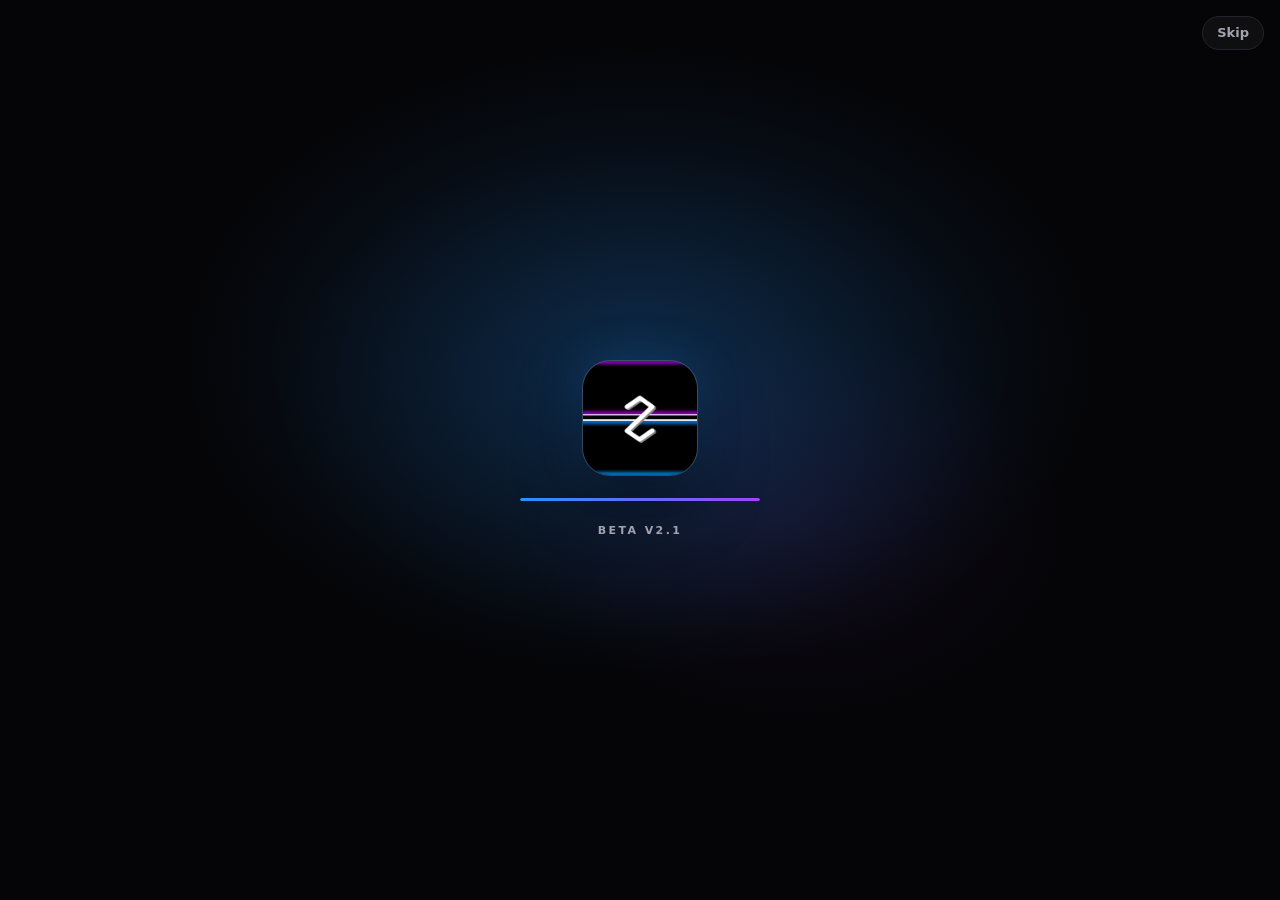
==== commit 929456e7: "Zen v0.1.7: sync v2.1 built frontend (Beta v2.1, Welcome animation, unlock 2026-11-16T20:42)" ====
--- a/src/index.html
+++ b/src/index.html
@@ -9,7 +9,7 @@
     <link rel="icon" href="data:," />
     <title>Zen</title>
     
-  <link rel="stylesheet" crossorigin href="./assets/index-hn2ynj60.css"><script type="module" crossorigin src="./assets/index-pydkf09e.js"></script></head>
+  <link rel="stylesheet" crossorigin href="./assets/index-w3ejq8dv.css"><script type="module" crossorigin src="./assets/index-dk9866ax.js"></script></head>
   <body>
     <div
       data-generated-space-root=""
--- a/src/assets/index-w3ejq8dv.css
+++ b/src/assets/index-w3ejq8dv.css
@@ -0,0 +1 @@
+:root{--buncss-light:initial;--buncss-dark: ;color-scheme:light dark;--twsa-safe-area-inset-top:env(safe-area-inset-top,0px);--twsa-safe-area-inset-right:env(safe-area-inset-right,0px);--twsa-safe-area-inset-bottom:env(safe-area-inset-bottom,0px);--twsa-safe-area-inset-left:env(safe-area-inset-left,0px)}@media (prefers-color-scheme:dark){:root{--buncss-light: ;--buncss-dark:initial}}html,[data-generated-space-root]{height:100%;min-height:100%}[data-generated-space-root]{overflow:auto;position:fixed;scrollbar-width:none;inset:0}.hatch-space-root[data-hatch-space-root]{--hatch-space-bottom-padding:calc(var(--bottom-padding,0px) + env(safe-area-inset-bottom,0px));box-sizing:border-box;min-height:calc(100% + var(--header-height,0px) + var(--hatch-space-bottom-padding));min-height:calc(100dvh + var(--header-height,0px) + var(--hatch-space-bottom-padding));padding-top:var(--header-height,0px);padding-bottom:var(--hatch-space-bottom-padding);background:var(--bg,#f4f7fb);color:var(--text,#0f172a)}@media (prefers-color-scheme:dark){:root:not([data-hatch-host-theme][data-hatch-color-scheme=light]) .hatch-space-root[data-hatch-space-root]{background:var(--bg,#0c111b);color:var(--text,#e5eef9)}}:root[data-hatch-host-theme][data-hatch-color-scheme=dark] .hatch-space-root[data-hatch-space-root]{background:var(--bg,#0c111b);color:var(--text,#e5eef9)}[data-generated-space-root]::-webkit-scrollbar{display:none}/*! tailwindcss v4.0.9 | MIT License | https://tailwindcss.com */@layer theme,base,components,utilities;@layer theme{:root,:host{--spacing:.25rem;--ease-out:cubic-bezier(0,0,.2,1);--ease-in-out:cubic-bezier(.4,0,.2,1);--default-transition-duration:.15s;--default-transition-timing-function:cubic-bezier(.4,0,.2,1)}}@layer base{*,:after,:before{box-sizing:border-box;border:0 solid;margin:0;padding:0}::backdrop{box-sizing:border-box;border:0 solid;margin:0;padding:0}::-webkit-file-upload-button{box-sizing:border-box;border:0 solid;margin:0;padding:0}::file-selector-button{box-sizing:border-box;border:0 solid;margin:0;padding:0}html,:host{-webkit-text-size-adjust:100%;tab-size:4;font-feature-settings:initial;font-variation-settings:initial;-webkit-tap-highlight-color:transparent;font-family:ui-sans-serif,system-ui,-apple-system,BlinkMacSystemFont,Segoe UI,Roboto,Noto Sans,Ubuntu,Cantarell,Helvetica Neue,sans-serif,Apple Color Emoji,Segoe UI Emoji,Segoe UI Symbol,Noto Color Emoji;line-height:1.5}hr{color:inherit;border-top-width:1px;height:0}abbr:where([title]){-webkit-text-decoration:underline dotted;text-decoration:underline dotted}h1,h2,h3,h4,h5,h6{font-size:inherit;font-weight:inherit}a{color:inherit;-webkit-text-decoration:inherit;text-decoration:inherit}b,strong{font-weight:bolder}code,kbd,samp,pre{font-feature-settings:initial;font-variation-settings:initial;font-family:ui-monospace,SFMono-Regular,Menlo,Monaco,Consolas,Liberation Mono,Courier New,monospace;font-size:1em}small{font-size:80%}sub,sup{position:relative;vertical-align:baseline;font-size:75%;line-height:0}sub{bottom:-.25em}sup{top:-.5em}table{text-indent:0;border-color:inherit;border-collapse:collapse}:-moz-focusring{outline:auto}progress{vertical-align:baseline}summary{display:list-item}ol,ul,menu{list-style:none}img,svg,video,canvas,audio,iframe,embed,object{display:block;vertical-align:middle}img,video{max-width:100%;height:auto}button,input,select,optgroup,textarea{font:inherit;font-feature-settings:inherit;font-variation-settings:inherit;letter-spacing:inherit;color:inherit;opacity:1;background-color:#0000;border-radius:0}::-webkit-file-upload-button{font:inherit;font-feature-settings:inherit;font-variation-settings:inherit;letter-spacing:inherit;color:inherit;opacity:1;background-color:#0000;border-radius:0}::file-selector-button{font:inherit;font-feature-settings:inherit;font-variation-settings:inherit;letter-spacing:inherit;color:inherit;opacity:1;background-color:#0000;border-radius:0}:where(select:-webkit-any([multiple],[size])) optgroup{font-weight:bolder}:where(select:-moz-any([multiple],[size])) optgroup{font-weight:bolder}:where(select:is([multiple],[size])) optgroup{font-weight:bolder}:where(select:-webkit-any([multiple],[size])) optgroup option{padding-inline-start:20px}:where(select:-moz-any([multiple],[size])) optgroup option{padding-inline-start:20px}:where(select:is([multiple],[size])) optgroup option{padding-inline-start:20px}::-webkit-file-upload-button{margin-inline-end:4px}::file-selector-button{margin-inline-end:4px}::placeholder{opacity:1}@supports ( not (-webkit-appearance: -apple-pay-button)) or (contain-intrinsic-size: 1px){::placeholder{color:color-mix(in oklab,currentcolor 50%,transparent)}}textarea{resize:vertical}::-webkit-search-decoration{-webkit-appearance:none}::-webkit-date-and-time-value{text-align:inherit;min-height:1lh}::-webkit-datetime-edit{display:inline-flex}::-webkit-datetime-edit-fields-wrapper{padding:0}::-webkit-datetime-edit{padding-block-start:0;padding-block-end:0}::-webkit-datetime-edit-year-field{padding-block-start:0;padding-block-end:0}::-webkit-datetime-edit-month-field{padding-block-start:0;padding-block-end:0}::-webkit-datetime-edit-day-field{padding-block-start:0;padding-block-end:0}::-webkit-datetime-edit-hour-field{padding-block-start:0;padding-block-end:0}::-webkit-datetime-edit-minute-field{padding-block-start:0;padding-block-end:0}::-webkit-datetime-edit-second-field{padding-block-start:0;padding-block-end:0}::-webkit-datetime-edit-millisecond-field{padding-block-start:0;padding-block-end:0}::-webkit-datetime-edit-meridiem-field{padding-block-start:0;padding-block-end:0}::-webkit-calendar-picker-indicator{line-height:1}:-moz-ui-invalid{box-shadow:none}button{appearance:button}input:where([type=button],[type=reset],[type=submit]){appearance:button}::-webkit-file-upload-button{appearance:button}::file-selector-button{appearance:button}::-webkit-inner-spin-button{height:auto}::-webkit-outer-spin-button{height:auto}[hidden]:where(:not([hidden=until-found])){display:none!important}}@layer utilities{.\!visible{visibility:visible!important}.collapse{visibility:collapse}.invisible{visibility:hidden}.visible{visibility:visible}.sr-only{position:absolute;overflow:hidden;clip:rect(0,0,0,0);white-space:nowrap;border-width:0;width:1px;height:1px;margin:-1px;padding:0}.absolute{position:absolute}.fixed{position:fixed}.relative{position:relative}.static{position:static}.end-1:not(:-webkit-any(:lang(ae),:lang(ar),:lang(arc),:lang(bcc),:lang(bqi),:lang(ckb),:lang(dv),:lang(fa),:lang(glk),:lang(he),:lang(ku),:lang(mzn),:lang(nqo),:lang(pnb),:lang(ps),:lang(sd),:lang(ug),:lang(ur),:lang(yi))){right:calc(var(--spacing)*1)}.end-1:not(:-moz-any(:lang(ae),:lang(ar),:lang(arc),:lang(bcc),:lang(bqi),:lang(ckb),:lang(dv),:lang(fa),:lang(glk),:lang(he),:lang(ku),:lang(mzn),:lang(nqo),:lang(pnb),:lang(ps),:lang(sd),:lang(ug),:lang(ur),:lang(yi))){right:calc(var(--spacing)*1)}.end-1:not(:is(:lang(ae),:lang(ar),:lang(arc),:lang(bcc),:lang(bqi),:lang(ckb),:lang(dv),:lang(fa),:lang(glk),:lang(he),:lang(ku),:lang(mzn),:lang(nqo),:lang(pnb),:lang(ps),:lang(sd),:lang(ug),:lang(ur),:lang(yi))){right:calc(var(--spacing)*1)}.end-1:-webkit-any(:lang(ae),:lang(ar),:lang(arc),:lang(bcc),:lang(bqi),:lang(ckb),:lang(dv),:lang(fa),:lang(glk),:lang(he),:lang(ku),:lang(mzn),:lang(nqo),:lang(pnb),:lang(ps),:lang(sd),:lang(ug),:lang(ur),:lang(yi)){left:calc(var(--spacing)*1)}.end-1:-moz-any(:lang(ae),:lang(ar),:lang(arc),:lang(bcc),:lang(bqi),:lang(ckb),:lang(dv),:lang(fa),:lang(glk),:lang(he),:lang(ku),:lang(mzn),:lang(nqo),:lang(pnb),:lang(ps),:lang(sd),:lang(ug),:lang(ur),:lang(yi)){left:calc(var(--spacing)*1)}.end-1:is(:lang(ae),:lang(ar),:lang(arc),:lang(bcc),:lang(bqi),:lang(ckb),:lang(dv),:lang(fa),:lang(glk),:lang(he),:lang(ku),:lang(mzn),:lang(nqo),:lang(pnb),:lang(ps),:lang(sd),:lang(ug),:lang(ur),:lang(yi)){left:calc(var(--spacing)*1)}.\!container{width:100%!important}@media (min-width:40rem){.\!container{max-width:40rem!important}}@media (min-width:48rem){.\!container{max-width:48rem!important}}@media (min-width:64rem){.\!container{max-width:64rem!important}}@media (min-width:80rem){.\!container{max-width:80rem!important}}@media (min-width:96rem){.\!container{max-width:96rem!important}}.container{width:100%}@media (min-width:40rem){.container{max-width:40rem}}@media (min-width:48rem){.container{max-width:48rem}}@media (min-width:64rem){.container{max-width:64rem}}@media (min-width:80rem){.container{max-width:80rem}}@media (min-width:96rem){.container{max-width:96rem}}.m-1{margin:calc(var(--spacing)*1)}.m-139{margin:calc(var(--spacing)*139)}.m-247{margin:calc(var(--spacing)*247)}.m-251{margin:calc(var(--spacing)*251)}.\!grid{display:grid!important}.block{display:block}.contents{display:contents}.flex{display:flex}.grid{display:grid}.hidden{display:none}.inline{display:inline}.table{display:table}.table-cell{display:table-cell}.h-1{height:calc(var(--spacing)*1)}.h-2{height:calc(var(--spacing)*2)}.w-1{width:calc(var(--spacing)*1)}.w-2{width:calc(var(--spacing)*2)}.shrink{flex-shrink:1}.grow{flex-grow:1}.transform{transform:var(--tw-rotate-x)var(--tw-rotate-y)var(--tw-rotate-z)var(--tw-skew-x)var(--tw-skew-y)}.resize{resize:both}.truncate{overflow:hidden;text-overflow:ellipsis;white-space:nowrap}.rounded{border-radius:.25rem}.border{border-style:var(--tw-border-style);border-width:1px}.p-1{padding:calc(var(--spacing)*1)}.p-2{padding:calc(var(--spacing)*2)}.p-7{padding:calc(var(--spacing)*7)}.p-15{padding:calc(var(--spacing)*15)}.p-16{padding:calc(var(--spacing)*16)}.italic{font-style:italic}.line-through{text-decoration-line:line-through}.overline{text-decoration-line:overline}.overline\!{text-decoration-line:overline!important}.underline{text-decoration-line:underline}.underline\!{text-decoration-line:underline!important}.shadow{--tw-shadow:0 1px 3px 0 var(--tw-shadow-color,#0000001a),0 1px 2px -1px var(--tw-shadow-color,#0000001a);box-shadow:var(--tw-inset-shadow),var(--tw-inset-ring-shadow),var(--tw-ring-offset-shadow),var(--tw-ring-shadow),var(--tw-shadow)}.ring{--tw-ring-shadow:var(--tw-ring-inset,)0 0 0 calc(1px + var(--tw-ring-offset-width))var(--tw-ring-color,currentColor);box-shadow:var(--tw-inset-shadow),var(--tw-inset-ring-shadow),var(--tw-ring-offset-shadow),var(--tw-ring-shadow),var(--tw-shadow)}.outline{outline-style:var(--tw-outline-style);outline-width:1px}.blur{--tw-blur:blur(8px);filter:var(--tw-blur,)var(--tw-brightness,)var(--tw-contrast,)var(--tw-grayscale,)var(--tw-hue-rotate,)var(--tw-invert,)var(--tw-saturate,)var(--tw-sepia,)var(--tw-drop-shadow,)}.grayscale{--tw-grayscale:grayscale(100%);filter:var(--tw-blur,)var(--tw-brightness,)var(--tw-contrast,)var(--tw-grayscale,)var(--tw-hue-rotate,)var(--tw-invert,)var(--tw-saturate,)var(--tw-sepia,)var(--tw-drop-shadow,)}.invert{--tw-invert:invert(100%);filter:var(--tw-blur,)var(--tw-brightness,)var(--tw-contrast,)var(--tw-grayscale,)var(--tw-hue-rotate,)var(--tw-invert,)var(--tw-saturate,)var(--tw-sepia,)var(--tw-drop-shadow,)}.filter{filter:var(--tw-blur,)var(--tw-brightness,)var(--tw-contrast,)var(--tw-grayscale,)var(--tw-hue-rotate,)var(--tw-invert,)var(--tw-saturate,)var(--tw-sepia,)var(--tw-drop-shadow,)}.transition{transition-property:color,background-color,border-color,outline-color,text-decoration-color,fill,stroke,--tw-gradient-from,--tw-gradient-via,--tw-gradient-to,opacity,box-shadow,transform,translate,scale,rotate,filter,-webkit-backdrop-filter,backdrop-filter;transition-timing-function:var(--tw-ease,var(--default-transition-timing-function));transition-duration:var(--tw-duration,var(--default-transition-duration))}.ease-out{--tw-ease:var(--ease-out);transition-timing-function:var(--ease-out)}.safe{--twsa-safe-area-inset-top:env(safe-area-inset-top);--twsa-safe-area-inset-right:env(safe-area-inset-right);--twsa-safe-area-inset-bottom:env(safe-area-inset-bottom);--twsa-safe-area-inset-left:env(safe-area-inset-left)}}:root{--twsa-safe-area-inset-top:env(safe-area-inset-top);--twsa-safe-area-inset-right:env(safe-area-inset-right);--twsa-safe-area-inset-bottom:env(safe-area-inset-bottom);--twsa-safe-area-inset-left:env(safe-area-inset-left);--buncss-light: ;--buncss-dark:initial;--buncss-light: ;--buncss-dark:initial;color-scheme:dark;--bg:#08080c;--surface:#101016;--surface-2:#17171f;--surface-3:#21212c;--text:#f5f5f8;--dim:#a3a3af;--faint:#6d6d79;--border:#23232f;--border-bright:#3b3b4a;--accent:#2693ff;--accent-deep:#1668d8;--violet:#9f45ff;--cyan:#1fb6c9;--success:#2fbf8f;--danger:#ff5d73;--radius:16px;--shadow:0 24px 60px #00000073;--glass:#101016c7;--space-surface:var(--surface);--space-surface-alt:var(--surface-2);--space-muted:var(--dim);--space-border:var(--border);--space-accent:var(--accent);font-synthesis:none;font-family:ui-sans-serif,system-ui,-apple-system,BlinkMacSystemFont,Segoe UI,Roboto,Noto Sans,Ubuntu,Cantarell,Helvetica Neue,sans-serif}@media (prefers-color-scheme:light){:root{--buncss-light: ;--buncss-dark:initial;color-scheme:dark;--bg:#08080c;--surface:#101016;--surface-2:#17171f;--surface-3:#21212c;--text:#f5f5f8;--dim:#a3a3af;--border:#23232f;--border-bright:#3b3b4a}}*{box-sizing:border-box}html,body,#root{min-height:100%}body{color:var(--text);background:radial-gradient(1100px 520px at 50% -12%,#2693ff12,transparent 62%),var(--bg);-webkit-font-smoothing:antialiased;text-rendering:optimizeLegibility;margin:0}button,input,textarea,select{font:inherit}button{color:inherit}button:focus-visible{outline:2px solid var(--accent);outline-offset:2px}input:focus-visible{outline:2px solid var(--accent);outline-offset:2px}textarea:focus-visible{outline:2px solid var(--accent);outline-offset:2px}select:focus-visible{outline:2px solid var(--accent);outline-offset:2px}::selection{background:#2693ff59}.sr-only{position:absolute;overflow:hidden;clip:rect(0,0,0,0);width:1px;height:1px}.signal-label{letter-spacing:.09em;text-transform:uppercase;color:var(--dim);margin:0;font-size:11px;font-weight:700}.boot{position:fixed;z-index:100;display:grid;color:#fff;background:#050508;align-content: center;place-items: center;gap:22px;inset:0}.boot-grid{position:absolute;pointer-events:none;background:radial-gradient(560px 380px at 50% 44%,#2693ff1f,#0000 65%),radial-gradient(420px 300px at 62% 58%,#9f45ff12,#0000 65%);inset:0}.boot-mark{object-fit:cover;position:relative;animation:.8s cubic-bezier(.16,1,.3,1) both bootMark;border-radius:28px;width:116px;height:116px;box-shadow:0 24px 60px #0000008c,0 0 44px #2693ff2e}.boot-line{overflow:hidden;position:relative;background:#1c1c26;border-radius:99px;width:min(240px,62vw);height:3px}.boot-line span{display:block;background:linear-gradient(90deg,var(--accent),var(--violet));animation:1.45s both loadLine;border-radius:99px;height:100%}.boot p{position:relative;letter-spacing:.22em;text-transform:uppercase;color:var(--dim);margin:0;font-size:11px;font-weight:700}.boot-skip{position:absolute;z-index:1;top:max(16px,env(safe-area-inset-top));border:1px solid var(--border);color:var(--dim);cursor:pointer;background:#ffffff0a;border-radius:99px;padding:8px 14px;font-size:13px;font-weight:600;right:16px}.boot-skip:hover{color:var(--text);border-color:var(--border-bright)}@keyframes bootMark{0%{opacity:0;transform:scale(.9)translateY(8px)}}@keyframes loadLine{0%{width:0}to{width:100%}}.loading-screen{display:grid;color:var(--dim);text-align:center;place-items: center;min-height:100dvh;padding:24px}.error-state{color:var(--danger)}.onboarding-shell{display:grid;padding:max(28px,env(safe-area-inset-top))18px max(28px,env(safe-area-inset-bottom));place-items: center;min-height:100dvh}.onboarding-panel{background:var(--surface);box-shadow:var(--shadow);border:1px solid var(--border);border-radius:24px;width:min(100%,480px);padding:36px 30px 30px}.onboarding-panel h1{letter-spacing:-.025em;margin:10px 0;font-size:clamp(28px,7vw,36px);font-weight:750;line-height:1.08}.onboarding-copy{color:var(--dim);margin:0 0 26px;font-size:15px;line-height:1.6}.onboarding-mark{object-fit:cover;border:1px solid var(--border);box-shadow:var(--shadow);border-radius:18px;width:72px;height:72px;margin-bottom:16px}.zhub-login-cta{width:100%;margin:4px 0 2px}.stack-form,.profile-form,.channel-create{display:grid;gap:18px}.stack-form label,.profile-form label,.channel-create label{display:grid;gap:8px;font-size:13px;font-weight:600}input,textarea,select{border:1px solid var(--border);color:var(--text);resize:vertical;background:#0b0b10;border-radius:12px;width:100%;padding:12px 14px;transition:border-color .18s,box-shadow .18s}input:hover,textarea:hover,select:hover{border-color:var(--border-bright)}input:focus,textarea:focus,select:focus{border-color:var(--accent);outline:none;box-shadow:0 0 0 3px #2693ff2e}input::placeholder,textarea::placeholder{color:var(--faint)}.username-field{display:flex;border:1px solid var(--border);overflow:hidden;background:#0b0b10;border-radius:12px;align-items: center;transition:border-color .18s,box-shadow .18s}.username-field:focus-within{border-color:var(--accent);box-shadow:0 0 0 3px #2693ff2e}.username-field span{color:var(--accent);padding-left:14px;font-weight:700}.username-field input{box-shadow:none;background:0 0;border:0}.username-field input:focus{box-shadow:none}.accent-picker{border:0;margin:0;padding:0}.accent-picker legend{margin-bottom:10px;font-size:13px;font-weight:600}.accent-picker>div:not(.field-grid){display:flex;gap:12px}.accent-choice{cursor:pointer;border:2px solid #0000;border-radius:50%;width:34px;height:34px;transition:transform .16s,box-shadow .16s;box-shadow:inset 0 0 0 1px #ffffff24}.accent-choice:hover{transform:scale(1.08)}.accent-choice.selected{box-shadow:0 0 0 2px var(--bg),0 0 0 4px var(--text)}.accent-blue{background:#2693ff}.accent-violet{background:#9f45ff}.accent-cyan{background:#1fb6c9}.accent-white{background:#eef1f8}.primary-button,.secondary-button,.text-button{cursor:pointer;border:0;border-radius:12px;min-height:46px;padding:11px 18px;transition:filter .16s,background .16s,border-color .16s,transform .16s;font-size:15px;font-weight:650}.primary-button{color:#fff;background:linear-gradient(135deg,#2b8bff,#1668d8 55%,#7433d6);box-shadow:0 10px 26px #1c60d652,inset 0 1px #ffffff38}.primary-button:hover{filter:brightness(1.1)}.primary-button:active{transform:scale(.985)}.primary-button:disabled{opacity:.5;cursor:wait;transform:none}.primary-button.small{border-radius:10px;min-height:38px;padding:8px 15px;font-size:14px}.secondary-button{background:var(--surface-2);border:1px solid var(--border);color:var(--text)}.secondary-button:hover{border-color:var(--border-bright);background:var(--surface-3)}.text-button{color:var(--accent);background:0 0}.text-button:hover{background:#2693ff14}.form-error,.action-error{color:var(--danger);margin:0;font-size:13px}.form-success{color:var(--success);margin:0;font-size:13px}.account-list{display:grid;gap:8px;margin:22px 0 16px}.account-row{border:1px solid var(--border);background:var(--surface-2);display:grid;grid-template-columns:auto 1fr auto;text-align:left;cursor:pointer;border-radius:14px;align-items: center;gap:13px;padding:12px 14px;transition:background .16s,border-color .16s}.account-row:hover{background:var(--surface-3);border-color:var(--border-bright)}.account-row>span:nth-child(2){display:grid;gap:2px;min-width:0}.account-row b{overflow:hidden;text-overflow:ellipsis;white-space:nowrap}.account-row small{color:var(--dim)}.arrow{color:var(--faint);font-size:18px}.platform-shell{min-height:100dvh}.desktop-rail{display:none}.platform-main{padding-bottom:env(safe-area-inset-bottom);min-height:100dvh}.chat-layout{min-height:100dvh}.server-rail{display:flex;padding:max(8px,env(safe-area-inset-top))12px 8px;background:var(--glass);backdrop-filter:blur(20px)saturate(1.5);-webkit-backdrop-filter:blur(20px)saturate(1.5);border-bottom:1px solid var(--border);align-items: center;gap:8px;min-height:60px}.server-stack{display:flex;flex-wrap:wrap;flex:1;gap:8px}.server-switch,.add-server,.join-server{position:relative;display:grid;border:1px solid var(--border);background:var(--surface-2);color:var(--text);overflow:visible;cursor:pointer;border-radius:13px;flex:none;place-items: center;width:42px;height:42px;transition:border-color .16s,background .16s,transform .16s;font-size:11px;font-weight:800}.server-switch img{object-fit:cover;border-radius:12px;width:100%;height:100%}.server-switch:hover,.add-server:hover,.join-server:hover{border-color:var(--border-bright);transform:translateY(-1px)}.server-switch.active{border-color:var(--server-color,var(--accent));box-shadow:0 0 0 2px color-mix(in srgb,var(--server-color,var(--accent))30%,transparent)}.add-server{color:var(--accent);border-style:dashed;font-size:22px;font-weight:400}.join-server{color:var(--violet);font-size:19px}.unread-badge{position:absolute;display:grid;background:var(--violet);color:#fff;border:2px solid var(--bg);border-radius:99px;place-items: center;min-width:19px;height:19px;padding:0 5px;font-size:10px;font-weight:800;top:-6px;right:-6px}.channel-rail{display:none}.conversation{min-height:calc(100dvh - 140px - env(safe-area-inset-bottom));display:flex;flex-direction:column;min-width:0}.conversation-head{position:sticky;z-index:4;padding:max(12px,env(safe-area-inset-top))16px 12px;display:flex;background:var(--glass);backdrop-filter:blur(20px)saturate(1.5);-webkit-backdrop-filter:blur(20px)saturate(1.5);border-bottom:1px solid var(--border);justify-content:space-between;align-items: center;gap:10px;min-height:66px;top:0}.conversation-head>div{display:flex;align-items: center;gap:12px;min-width:0}.conversation-head>div>span:first-of-type{display:grid;color:var(--accent);background:#2693ff1f;border-radius:11px;flex:none;place-items: center;width:36px;height:36px;font-size:19px;font-weight:800}.conversation-head h1{letter-spacing:-.01em;overflow:hidden;text-overflow:ellipsis;white-space:nowrap;margin:0;font-size:17px;font-weight:700}.conversation-head p{color:var(--dim);white-space:nowrap;overflow:hidden;text-overflow:ellipsis;max-width:46vw;margin:2px 0 0;font-size:12px}.conversation-actions{display:flex;gap:6px;margin-left:auto}.conversation-actions>button{color:var(--dim);cursor:pointer;background:0 0;border:1px solid #0000;border-radius:10px;min-width:36px;height:36px;padding:0 8px;transition:background .16s,color .16s;font-size:16px}.conversation-actions>button:hover{background:var(--surface-2);color:var(--text)}.conversation-actions>button.mobile-channel-jump{border-color:var(--border);background:var(--surface-2);color:var(--text);font-size:12px;font-weight:650}.message-flow{overflow-y:auto;scrollbar-color:var(--border-bright)transparent;flex:1;padding:18px 12px 12px}.message-row{position:relative;display:grid;grid-template-columns:42px minmax(0,1fr);border-radius:12px;gap:11px;padding:8px 8px 2px;transition:background .14s}.message-row:hover{background:#ffffff06}.message-row.mentioned{background:linear-gradient(90deg,#9f45ff17,#0000 72%)}.message-row.compact{padding-top:2px}.message-row.compact>time{color:#0000;text-align:right;padding-top:6px;font-size:9px}.message-row.compact:hover>time{color:var(--faint)}.message-row header{display:flex;flex-wrap:wrap;align-items:baseline;gap:7px;min-width:0}.message-row header b{font-size:14.5px;font-weight:650}.message-row header span,.message-row header time{color:var(--faint);font-size:11px}.message-row p{overflow-wrap:anywhere;color:#e9e9ef;margin:2px 0 0;font-size:15px;line-height:1.5}.mention{color:#7db9ff;background:#2693ff29;border-radius:5px;padding:0 4px}.own-mention{color:#d9b3ff;background:#9f45ff38}.pinned-label{letter-spacing:.04em;font-weight:700;color:var(--violet)!important}.avatar{display:inline-grid;color:#fff;position:relative;background:var(--avatar-color,#2693ff);overflow:visible;border-radius:12px;flex:none;place-items: center;width:40px;height:40px;font-size:13px;font-weight:700}.avatar img{object-fit:cover;display:block;border-radius:12px;width:100%;height:100%}.avatar-blue{--avatar-color:#2693ff}.avatar-violet{--avatar-color:#8b3dff}.avatar-cyan{--avatar-color:#1098ad}.avatar-white{--avatar-color:#e8eaf2;color:#14141c}.avatar-large{border-radius:24px;width:96px;height:96px;font-size:26px}.avatar-large img{border-radius:24px}.presence{position:absolute;border:3px solid var(--surface);background:var(--faint);border-radius:50%;width:13px;height:13px;bottom:-2px;right:-2px}.presence-online{background:#31c48d}.presence-away{background:#f2aa2e}.presence-busy{background:#ff4d6d}.presence-offline{background:#62626e}.presence-dot{background:var(--faint);border-radius:50%;flex:none;width:9px;height:9px}.presence-dot.presence-online{background:#31c48d}.presence-dot.presence-away{background:#f2aa2e}.presence-dot.presence-busy{background:#ff4d6d}.presence-dot.presence-offline{background:#62626e}.message-tools{display:flex;opacity:.45;flex-wrap:wrap;gap:5px;margin-top:7px;transition:opacity .15s}.message-row:hover .message-tools,.message-row:focus-within .message-tools{opacity:1}.message-tools button,.reaction-row button,.reaction-picker button{border:1px solid var(--border);background:var(--surface-2);color:var(--dim);cursor:pointer;border-radius:8px;min-height:28px;padding:4px 9px;transition:border-color .15s,color .15s,background .15s;font-size:11px;font-weight:600}.message-tools button:hover,.reaction-row button:hover,.reaction-picker button:hover{border-color:var(--border-bright);color:var(--text);background:var(--surface-3)}.message-tools .danger{color:#ff8aa0;background:#ff5d731a;border-color:#ff5d738c}.reaction-row{display:flex;flex-wrap:wrap;gap:5px;margin-top:7px}.reaction-row:empty{margin-top:0}.reaction-row button{display:inline-flex;border-radius:99px;align-items: center;gap:5px;padding:3px 9px;font-size:13px}.reaction-row button span{color:var(--dim);font-size:11px}.reaction-row button.reacted{color:var(--text);background:#9f45ff21;border-color:#9f45ff8c}.reaction-picker{display:flex;border:1px solid var(--border);background:var(--surface);border-radius:12px;gap:4px;width:-moz-fit-content;width:fit-content;margin-top:6px;padding:5px;box-shadow:0 10px 28px #00000059}.reaction-picker button{background:0 0;border:0;font-size:17px}.reply-quote{display:grid;grid-template-columns:auto minmax(0,1fr);text-align:left;border:0;border-left:2px solid var(--violet);color:var(--dim);cursor:pointer;background:#9f45ff12;border-radius:0 8px 8px 0;gap:8px;width:min(100%,560px);margin:2px 0 6px;padding:7px 10px}.reply-quote b{color:#cf9dff;font-size:11px}.reply-quote span{overflow:hidden;white-space:nowrap;text-overflow:ellipsis;font-size:11px}.replying-chip{grid-column:1/-1;display:grid;grid-template-columns:minmax(0,1fr)auto;border-left:2px solid var(--violet);background:#9f45ff14;border-radius:0 8px 8px 0;gap:2px 8px;padding:8px 11px;font-size:12px}.replying-chip span,.replying-chip small{overflow:hidden;text-overflow:ellipsis;white-space:nowrap}.replying-chip small{color:var(--dim)}.replying-chip button{grid-row:1/3;grid-column:2;color:var(--dim);box-shadow:none;background:0 0;border:0;min-width:28px;height:28px;padding:0;font-size:16px}.inline-edit{display:grid;grid-template-columns:minmax(0,1fr)auto auto;gap:6px;margin-top:5px}.inline-edit input{border-radius:10px;min-height:38px;padding:8px 10px}.inline-edit button{border:1px solid var(--border);background:var(--surface-2);color:var(--text);cursor:pointer;border-radius:10px;padding:0 12px;font-size:13px;font-weight:600}.typing-line{color:var(--dim);min-height:20px;padding:0 20px;font-size:12px;line-height:20px}.composer{margin:0 12px max(12px,env(safe-area-inset-bottom));display:grid;grid-template-columns:42px minmax(0,1fr)44px;border:1px solid var(--border);background:var(--surface-2);border-radius:18px;align-items: end;gap:8px;padding:7px;transition:border-color .18s,box-shadow .18s}.composer:focus-within{border-color:#2693ff80;box-shadow:0 0 0 3px #2693ff1f}.composer textarea{outline:none;resize:none;box-shadow:none;background:0 0;border:0;min-height:42px;max-height:130px;padding:10px 6px;font-size:15px}.composer textarea:focus{box-shadow:none}.composer>button{display:grid;color:#fff;cursor:pointer;background:linear-gradient(135deg,#2b8bff,#1668d8 55%,#7433d6);border:0;border-radius:50%;place-items: center;width:42px;height:42px;transition:filter .15s,opacity .15s;font-size:19px}.composer>button:hover{filter:brightness(1.12)}.composer>button:disabled{opacity:.3}.composer .attach-button{color:var(--dim);background:#ffffff0d;font-size:22px}.composer .attach-button:hover{color:var(--text);filter:none;background:#ffffff1a}.attachment-chip{grid-column:1/-1;display:grid;grid-template-columns:auto minmax(0,1fr)auto;border:1px solid var(--border);background:var(--surface-3);border-radius:10px;align-items: center;gap:8px;min-width:0;padding:8px 10px}.attachment-chip span{color:var(--accent);letter-spacing:.12em;font-size:9px;font-weight:800}.attachment-chip b{overflow:hidden;text-overflow:ellipsis;white-space:nowrap;font-size:12px;font-weight:600}.attachment-chip button{color:var(--dim);background:0 0;border:0;border-radius:50%;width:26px;height:26px;padding:0;font-size:15px}.media-card{display:block;overflow:hidden;border:1px solid var(--border);background:#050508;border-radius:14px;width:min(100%,560px);margin-top:9px}.media-card img,.media-card video{display:block;object-fit:contain;background:#050508;width:100%;max-height:430px}.media-name{display:block;color:var(--faint);margin-top:6px;font-size:11px}.action-error{padding:0 18px 10px}.conversation-empty{display:grid;text-align:center;color:var(--dim);align-content: center;place-items: center;min-height:300px;padding:30px}.conversation-empty.full{flex:1;min-height:100%}.conversation-empty h1,.conversation-empty h2{color:var(--text);letter-spacing:-.015em;margin:16px 0 6px;font-size:22px;font-weight:700}.conversation-empty p{max-width:320px;margin:3px 0 18px;font-size:14px;line-height:1.55}.hash-orbit{display:grid;color:var(--accent);background:#2693ff1a;border-radius:20px;place-items: center;width:64px;height:64px;font-size:27px;font-weight:800}.pulse-ring{border:3px solid var(--surface-3);border-top-color:var(--accent);animation:.8s linear infinite spin;border-radius:50%;width:36px;height:36px}@keyframes spin{to{transform:rotate(360deg)}}.modal-backdrop{position:fixed;z-index:50;display:grid;backdrop-filter:blur(10px);-webkit-backdrop-filter:blur(10px);background:#030306a8;place-items: center;padding:18px;inset:0}.server-creator{position:relative;display:grid;background:var(--surface);border:1px solid var(--border);box-shadow:var(--shadow);border-radius:20px;gap:16px;width:min(100%,500px);padding:28px}.server-creator h2{letter-spacing:-.02em;margin:2px 0 0;font-size:24px;font-weight:750}.server-creator>p:not(.signal-label):not(.form-error){color:var(--dim);margin:-6px 0 2px;font-size:14px;line-height:1.55}.server-creator label{display:grid;gap:8px;font-size:13px;font-weight:600}.server-creator label small{color:var(--dim);font-weight:500}.server-create-grid{display:grid;grid-template-columns:minmax(0,1fr)92px;gap:12px}.server-create-grid input[type=color]{height:46px;padding:4px}.file-pick{display:flex;border:1px solid var(--border);color:var(--dim);overflow:hidden;white-space:nowrap;text-overflow:ellipsis;cursor:pointer;background:#0b0b10;border-radius:12px;align-items: center;min-height:46px;padding:0 13px;font-weight:500}.file-pick input{position:absolute;opacity:0;pointer-events:none;width:1px;height:1px}.modal-close{position:absolute;background:var(--surface-2);color:var(--dim);cursor:pointer;border:0;border-radius:50%;width:32px;height:32px;transition:background .15s,color .15s;font-size:18px;line-height:1;top:14px;right:14px}.modal-close:hover{background:var(--surface-3);color:var(--text)}.server-command{position:relative;overflow:auto;border:1px solid var(--border);background:var(--surface);box-shadow:var(--shadow);border-radius:20px;width:min(940px,100%);max-height:min(760px,100dvh - 32px);padding:28px}.server-command header h2,.server-command>h2{letter-spacing:-.02em;margin:8px 0 5px;font-size:26px;font-weight:750}.server-command header>p:last-child{color:var(--dim);margin:0;font-size:14px}.command-grid{display:grid;gap:22px;margin-top:24px}.command-grid h3{letter-spacing:.06em;text-transform:uppercase;color:var(--dim);margin:0 0 10px;font-size:12px;font-weight:700}.member-list,.pinned-list,.search-results{display:grid;gap:6px}.member-list article{display:grid;grid-template-columns:auto minmax(0,1fr)auto;border:1px solid var(--border);background:var(--surface-2);border-radius:14px;align-items: center;gap:11px;padding:10px 12px}.member-list article>div{display:grid;gap:2px;min-width:0}.member-list article b{overflow:hidden;text-overflow:ellipsis;white-space:nowrap;font-size:14px}.member-list article small{color:var(--dim);font-size:12px}.member-list article>span{letter-spacing:.05em;font-size:10px;font-weight:800}.member-list article>button{grid-column:2/-1;color:var(--accent);cursor:pointer;background:0 0;border:0;justify-self:start;padding:2px 0;font-size:12px;font-weight:600}.pinned-list button,.search-results button{display:grid;text-align:left;border:1px solid var(--border);background:var(--surface-2);color:var(--text);cursor:pointer;border-radius:12px;gap:3px;padding:11px 13px;transition:border-color .15s,background .15s}.pinned-list button:hover,.search-results button:hover{border-color:var(--border-bright);background:var(--surface-3)}.pinned-list span,.search-results span,.search-results time,.pinned-list p,.search-results p{color:var(--dim);font-size:12px}.pinned-list p,.search-results p{margin:4px 0}.command-footer{display:flex;border-top:1px solid var(--border);flex-wrap:wrap;align-items: center;gap:8px;margin-top:24px;padding-top:18px}.invite-code{color:#d9b3ff;cursor:pointer;user-select:all;background:#9f45ff14;border:1px dashed #9f45ff8c;border-radius:12px;min-height:44px;padding:8px 14px;font-family:ui-monospace,SFMono-Regular,Menlo,monospace;font-size:12px;font-weight:700}.search-command{width:min(680px,100%)}.search-form{display:grid;grid-template-columns:minmax(0,1fr)auto;gap:8px;margin:20px 0 14px}.search-results{overflow-y:auto;max-height:440px}.search-results button b{overflow-wrap:anywhere;font-size:14px}.compact-modal{width:min(440px,100%)}.desktop-rail button{position:relative;display:grid;color:var(--dim);cursor:pointer;background:0 0;border:0;border-radius:14px;align-content: center;place-items: center;gap:3px;transition:color .16s,background .16s;font-size:10px;font-weight:600}.nav-icon{display:block;width:22px;height:22px}.nav-icon svg{fill:none;stroke:currentColor;stroke-width:1.8;stroke-linecap:round;stroke-linejoin:round;width:100%;height:100%}.panel-page{padding:max(28px,env(safe-area-inset-top))18px 92px;width:min(100%,1100px);min-height:100dvh;margin:0 auto}.panel-header{display:flex;justify-content:space-between;align-items: flex-start;gap:18px;margin-bottom:24px}.panel-header h1{letter-spacing:-.03em;margin:8px 0 0;font-size:clamp(30px,8vw,44px);font-weight:780;line-height:1.02}.panel-header p:last-child{color:var(--dim);margin:10px 0 0;font-size:15px;line-height:1.55}.channel-create{background:var(--surface);border:1px solid var(--border);box-shadow:var(--shadow);border-radius:18px;margin-bottom:22px;padding:20px}.channel-directory{display:grid;gap:8px}.channel-directory>button{border:1px solid var(--border);background:var(--surface);text-align:left;display:grid;grid-template-columns:40px minmax(0,1fr)auto;cursor:pointer;border-radius:14px;align-items: center;gap:12px;padding:14px 15px;transition:border-color .16s,background .16s}.channel-directory>button:hover{border-color:var(--border-bright);background:var(--surface-2)}.channel-directory>button.selected{background:#2693ff14;border-color:#2693ff66}.channel-directory b{font-size:15px;font-weight:650}.channel-directory small{color:var(--dim)}.channel-directory button>span:nth-child(2){display:grid;gap:2px;min-width:0}.channel-directory small{overflow:hidden;text-overflow:ellipsis;white-space:nowrap}.directory-hash{display:grid;color:var(--accent);background:#2693ff1a;border-radius:11px;place-items: center;width:38px;height:38px;font-size:19px;font-weight:800}.directory-empty{background:var(--surface);border:1px solid var(--border);text-align:center;border-radius:18px;padding:44px 22px}.directory-empty h2{margin:0 0 6px;font-size:20px}.directory-empty p{color:var(--dim);margin:0 0 16px}.profile-single{margin-top:24px}.profile-form{background:var(--surface);border:1px solid var(--border);box-shadow:var(--shadow);border-radius:20px;padding:22px}.profile-form h2{letter-spacing:-.02em;margin:5px 0 2px;font-size:24px;font-weight:750}.profile-account-switch{display:grid;grid-template-columns:1fr 1fr;background:var(--surface);border:1px solid var(--border);border-radius:14px;gap:4px;margin-bottom:18px;padding:4px}.profile-account-switch button{color:var(--dim);cursor:pointer;background:0 0;border:0;border-radius:10px;min-height:44px;transition:background .15s,color .15s;font-size:14px;font-weight:700}.profile-account-switch button.active{background:var(--surface-3);color:var(--text);box-shadow:inset 0 0 0 1px var(--border)}.profile-account-switch button:not(.active):hover{color:var(--text)}.account-page-link{display:flex;text-align:left;background:var(--surface);border:1px solid var(--border);color:var(--text);cursor:pointer;box-shadow:var(--shadow);border-radius:20px;justify-content:space-between;align-items: center;gap:14px;width:100%;margin-top:22px;padding:18px 20px;transition:border-color .15s,background .15s}.account-page-link:hover{border-color:var(--border-bright)}.account-page-link>span:first-child{display:grid;gap:3px;min-width:0}.account-page-link b{letter-spacing:-.01em;font-size:16px;font-weight:750}.account-page-link small{color:var(--dim);font-size:13px;line-height:1.5}.account-page-link>span:last-child{color:var(--accent);flex:none;font-size:20px}.account-hero{display:flex;background:var(--surface);border:1px solid var(--border);box-shadow:var(--shadow);border-radius:22px;align-items: center;gap:16px;padding:22px}.account-hero .avatar-large{border-radius:18px;flex:none;width:64px;height:64px;font-size:20px}.account-hero-copy{display:grid;gap:2px;min-width:0}.account-hero-copy h1{letter-spacing:-.02em;overflow-wrap:anywhere;margin:2px 0 0;font-size:clamp(24px,6vw,34px);font-weight:780;line-height:1.05}.account-hero-copy>p:last-child{color:var(--dim);overflow-wrap:anywhere;margin:0;font-size:14px}.account-count{text-align:right;color:var(--dim);flex:none;margin-left:auto;font-size:12.5px;font-weight:600;line-height:1.35}.account-count b{display:block;color:var(--text);letter-spacing:-.02em;font-size:26px;font-weight:780}.account-intro{color:var(--dim);margin:18px 2px 0;font-size:14.5px;line-height:1.6}.account-grid{display:grid;gap:22px;margin-top:22px}.account-card{background:var(--surface);border:1px solid var(--border);box-shadow:var(--shadow);display:grid;border-radius:20px;align-content: start;gap:12px;padding:22px}.account-card h2{letter-spacing:-.015em;margin:0;font-size:20px;font-weight:750}.account-card .strike-record{border-top:0;margin-top:0;padding-top:0}.account-actions{display:flex;flex-wrap:wrap;gap:8px}.account-settings-search{margin-top:26px}.account-settings-stack{display:grid;gap:22px;margin-top:16px}.account-settings-stack>*{min-width:0}.profile-preview{display:block;overflow:hidden;position:relative;background:var(--surface);border:1px solid var(--border);box-shadow:var(--shadow);border-radius:22px;min-height:270px;padding:0}.profile-banner{background-color:color-mix(in srgb,var(--profile-color)30%,var(--surface-2));background-image:linear-gradient(115deg,color-mix(in srgb,var(--profile-color)45%,transparent),transparent 62%);background-position:50%;background-size:cover;height:132px}.profile-preview-body{display:flex;position:relative;align-items: flex-start;gap:16px;padding:0 20px}.profile-preview .profile-signal{background:var(--surface);border-radius:27px;flex:none;margin-top:-50px;padding:5px}.profile-preview-copy{min-width:0;padding-bottom:4px}.profile-preview-copy h1{letter-spacing:-.025em;overflow-wrap:anywhere;margin:6px 0 2px;font-size:clamp(28px,7vw,42px);font-weight:780;line-height:1}.profile-preview-copy>p:nth-of-type(2){color:var(--dim);overflow-wrap:anywhere;margin:4px 0 8px;font-size:14px}.custom-status{display:inline-flex;color:var(--text);background:var(--surface-2);border:1px solid var(--border);border-radius:99px;align-items: center;gap:7px;max-width:100%;padding:6px 10px;font-size:12px;font-weight:600}.preview-bio{white-space:pre-wrap;overflow-wrap:anywhere;font-size:15px;line-height:1.55;color:#e6e6ee!important;margin:16px 20px 20px!important}.form-title{display:flex;border-bottom:1px solid var(--border);justify-content:space-between;align-items: end;gap:16px;padding-bottom:14px}.form-title>span{color:var(--faint);font-size:12px;font-weight:600}.image-editor{display:grid;gap:10px}.image-control{display:grid;grid-template-columns:60px minmax(0,1fr);background:var(--surface-2);border:1px solid var(--border);border-radius:14px;align-items: center;gap:13px;padding:13px}.image-control>div:last-child{display:grid;gap:3px;min-width:0}.image-control b{font-size:14px}.image-control small{color:var(--dim);font-size:12px}.mini-avatar{display:grid;overflow:hidden;background:var(--avatar-color,var(--accent));color:#fff;border-radius:15px;place-items: center;width:56px;height:56px;font-weight:800}.mini-avatar img,.mini-banner{object-fit:cover;width:100%;height:100%}.mini-banner{border-radius:10px;height:52px;background-position:50%!important;background-size:cover!important}.image-actions{display:flex;flex-wrap:wrap;gap:7px;margin-top:7px}.upload-button,.remove-image{border:1px solid var(--border);background:var(--surface-3);color:var(--text);cursor:pointer;border-radius:9px;min-height:34px;padding:7px 11px;transition:border-color .15s,background .15s;font-size:12px;font-weight:650}.upload-button:hover,.remove-image:hover{border-color:var(--border-bright)}.upload-button{place-items: center;display:inline-grid!important}.upload-button input{position:absolute;opacity:0;pointer-events:none;width:1px;height:1px}.remove-image{color:#ff8aa0}.field-grid{display:grid;gap:18px}.profile-form label small{color:var(--dim);margin-left:4px;font-weight:500}.color-row{display:grid;align-items: end;gap:18px}.color-field{flex-wrap:wrap;align-items: center;gap:8px 10px;display:flex!important}.color-field input{cursor:pointer;border-radius:10px;width:52px;height:42px;padding:3px}.color-field span{color:var(--dim);font-family:ui-monospace,SFMono-Regular,Menlo,monospace;font-size:12px;font-weight:700}.save-profile{width:100%}.friend-code-grid{display:grid;gap:14px;margin-bottom:24px}.friend-code-card,.friend-add-card,.friend-roster{border:1px solid var(--border);background:var(--surface);box-shadow:var(--shadow);border-radius:18px}.friend-code-card,.friend-add-card{padding:21px}.friend-add-card{display:grid;gap:11px}.friend-code-card>p:last-child{color:var(--dim);margin:13px 0 0;font-size:13.5px;line-height:1.55}.code-display{display:flex;background:var(--surface-2);border:1px solid var(--border);border-radius:12px;justify-content:space-between;align-items: center;gap:12px;margin-top:14px;padding:13px 14px}.code-display strong{overflow-wrap:anywhere;color:var(--text);letter-spacing:.06em;user-select:all;min-width:0;font-family:ui-monospace,SFMono-Regular,Menlo,monospace;font-size:clamp(17px,5.5vw,24px);font-weight:700}.code-display button,.remove-friend{border:1px solid var(--border);background:var(--surface-3);color:var(--accent);cursor:pointer;border-radius:9px;padding:9px 12px;transition:border-color .15s,background .15s;font-size:12px;font-weight:650}.code-display button:hover,.remove-friend:hover{border-color:var(--border-bright)}.friend-add-card label{font-size:13px;font-weight:600}.friend-code-entry{display:grid;gap:8px}.friend-roster{padding:20px}.roster-heading{display:flex;border-bottom:1px solid var(--border);justify-content:space-between;align-items: end;gap:12px;padding-bottom:14px}.roster-heading h2{letter-spacing:-.015em;margin:0;font-size:22px;font-weight:750}.friend-list{display:grid;gap:8px;margin-top:14px}.friend-row{display:grid;grid-template-columns:auto minmax(0,1fr);border:1px solid var(--border);background:var(--surface-2);border-radius:14px;align-items: center;gap:12px;padding:12px}.friend-row>div:nth-child(2){display:grid;gap:2px;min-width:0}.friend-row b{overflow:hidden;text-overflow:ellipsis;white-space:nowrap;font-size:15px}.friend-row small{color:var(--dim);text-transform:capitalize;font-size:12.5px}.friend-actions{grid-column:1/-1;display:grid;grid-template-columns:1fr auto;gap:7px}.remove-friend{color:#ff8aa0}.dm-layout{display:grid;grid-template-rows:auto minmax(0,1fr);min-height:100dvh}.dm-roster{background:var(--surface);border-bottom:1px solid var(--border);padding:max(18px,env(safe-area-inset-top))12px 12px}.dm-roster-head h1{letter-spacing:-.02em;margin:7px 0 12px;font-size:24px;font-weight:750}.dm-friend-list{display:flex;overflow-x:auto;scrollbar-width:thin;gap:7px;padding-bottom:3px}.dm-friend-list>button{display:grid;grid-template-columns:auto minmax(0,1fr)auto;border:1px solid var(--border);background:var(--surface-2);color:var(--text);text-align:left;cursor:pointer;border-radius:13px;align-items: center;gap:9px;min-width:178px;padding:9px 10px;transition:border-color .15s,background .15s}.dm-friend-list>button:hover{border-color:var(--border-bright)}.dm-friend-list>button.active{background:#2693ff17;border-color:#2693ff80}.dm-friend-list button>span{display:grid;gap:2px;min-width:0}.dm-friend-list b,.dm-friend-list small{overflow:hidden;text-overflow:ellipsis;white-space:nowrap}.dm-friend-list b{font-size:13px}.dm-friend-list small{color:var(--dim);font-size:11px}.dm-no-friends{display:flex;align-items: center;gap:12px}.dm-no-friends p{color:var(--dim);font-size:13px}.dm-conversation{display:flex;flex-direction:column;min-width:0;min-height:0}.dm-conversation .message-flow{min-height:0}.dm-head>div{min-width:0}.dm-head .avatar{flex:none}.dm-lock{color:var(--violet);letter-spacing:.1em;white-space:nowrap;font-size:10px;font-weight:800}@media (min-width:560px){.field-grid,.color-row,.image-editor,.friend-code-grid{grid-template-columns:1fr 1fr}.friend-code-entry{grid-template-columns:minmax(0,1fr)auto}.friend-row{grid-template-columns:auto minmax(0,1fr)auto}.friend-actions{grid-column:auto;display:flex}}@media (min-width:760px){.platform-shell{display:grid;grid-template-columns:78px 1fr}.desktop-rail{position:sticky;display:flex;padding:max(18px,env(safe-area-inset-top))10px max(16px,env(safe-area-inset-bottom));border-right:1px solid var(--border);background:#0b0b10;flex-direction:column;align-items:stretch;gap:6px;height:100dvh;top:0}.rail-logo{object-fit:cover;border-radius:11px;width:38px;height:38px;margin:2px auto 16px;box-shadow:0 6px 18px #0006}.desktop-rail button{min-height:58px}.desktop-rail button.active{color:#fff;background:#2693ff24}.desktop-rail button.active .nav-icon{color:var(--accent)}.desktop-rail .rail-account{min-height:62px;margin-top:auto}.desktop-rail .rail-account .avatar{border-radius:10px;width:32px;height:32px;font-size:11px}.desktop-rail .rail-account .avatar img{border-radius:10px}.desktop-rail .rail-account .presence{border-width:2px;width:10px;height:10px}.platform-main{min-width:0;padding-bottom:0}.chat-layout{display:grid;grid-template-columns:66px 252px 1fr;min-height:100dvh}.server-rail{border-right:1px solid var(--border);backdrop-filter:none;-webkit-backdrop-filter:none;background:#0b0b10;border-bottom:0;flex-direction:column;align-items: center;min-height:100dvh;padding:16px 10px}.server-stack{display:flex;flex-flow:column;flex:1;align-items: center;gap:9px;width:100%}.server-switch,.add-server,.join-server{border-radius:15px;width:46px;height:46px}.server-switch img{border-radius:14px}.channel-rail{display:flex;background:var(--surface);border-right:1px solid var(--border);flex-direction:column;min-height:100dvh}.rail-heading{display:flex;border-bottom:1px solid var(--border);justify-content:space-between;align-items: center;gap:8px;padding:22px 16px 15px}.rail-heading small{display:block;color:var(--dim);text-transform:capitalize;font-size:11px;font-weight:600}.rail-heading b{display:block;letter-spacing:-.01em;overflow:hidden;text-overflow:ellipsis;white-space:nowrap;max-width:160px;margin-top:3px;font-size:16px;font-weight:700}.rail-heading>.kebab-wrap>.kebab-button,.rail-heading>button{border:1px solid var(--border);background:var(--surface-2);cursor:pointer;border-radius:10px;flex:none;width:34px;height:34px;transition:border-color .15s,background .15s;font-size:15px}.rail-heading>.kebab-wrap>.kebab-button:hover,.rail-heading>button:hover{border-color:var(--border-bright);background:var(--surface-3)}.channel-list{overflow-y:auto;flex:1;padding:12px 9px}.channel-list>button{display:flex;text-align:left;color:var(--dim);cursor:pointer;background:0 0;border:0;border-radius:10px;align-items: center;width:100%;padding:9px 11px;transition:color .15s,background .15s;font-size:14.5px;font-weight:550}.channel-list>button span{color:var(--faint);margin-right:8px;font-weight:600}.channel-list>button:hover{color:var(--text);background:#ffffff0a}.channel-list>button.active{color:var(--text);background:var(--surface-3)}.channel-list>button.active span{color:var(--accent)}.channel-unread{background:var(--violet);color:#fff;border-radius:99px;margin-left:auto;padding:2px 7px;font-size:10px;font-style:normal;font-weight:800}.empty-channel-button{justify-content:center;border:1px dashed var(--border-bright)!important;color:var(--accent)!important}.empty-mini{color:var(--dim);padding:10px;font-size:13px}.identity-chip{border:1px solid var(--border);background:var(--surface-2);display:grid;grid-template-columns:auto 1fr;text-align:left;cursor:pointer;border-radius:14px;align-items: center;gap:10px;margin:9px;padding:9px 10px;transition:border-color .15s,background .15s}.identity-chip:hover{border-color:var(--border-bright);background:var(--surface-3)}.identity-chip>span{display:grid;gap:1px;min-width:0}.identity-chip b,.identity-chip small{overflow:hidden;text-overflow:ellipsis;white-space:nowrap}.identity-chip b{font-size:13.5px}.identity-chip small{color:var(--dim);font-size:12px}.identity-chip .avatar{border-radius:10px;width:34px;height:34px;font-size:11px}.identity-chip .avatar img{border-radius:10px}.identity-chip .presence{border-width:2px;width:11px;height:11px}.conversation{min-height:100dvh;max-height:100dvh}.conversation-head{padding-top:12px}.message-flow{padding:24px 30px 14px}.composer{margin:0 26px 20px}.mobile-channel-jump{display:none}.panel-page{padding:max(42px,env(safe-area-inset-top))44px 60px}.account-grid{grid-template-columns:1fr 1fr}.account-hero{padding:28px}.channel-create{grid-template-columns:1fr 1.4fr auto;align-items: end}.channel-create .form-error{grid-column:1/-1}.command-grid{grid-template-columns:1fr 1fr}.dm-layout{grid-template-columns:272px minmax(0,1fr);grid-template-rows:1fr;min-height:100dvh;max-height:100dvh}.dm-roster{overflow-y:auto;border-right:1px solid var(--border);padding:max(40px,env(safe-area-inset-top))10px 16px;border-bottom:0;min-height:100dvh}.dm-roster-head{padding:0 8px 10px}.dm-roster-head h1{font-size:26px}.dm-friend-list{display:grid;overflow-x:visible}.dm-friend-list>button{width:100%;min-width:0}.dm-no-friends{display:grid;padding:10px 8px}.dm-conversation{min-height:100dvh;max-height:100dvh}.friends-page{width:min(100%,1040px)}}@media (min-width:1100px){.chat-layout{grid-template-columns:70px 282px 1fr}.message-flow{padding-left:48px;padding-right:48px}.profile-form{padding:28px}}@media (max-width:759px){.message-tools{opacity:1}.conversation-actions>button{min-width:32px}.server-command{padding:22px 16px 18px}.search-form{grid-template-columns:1fr}}@media (max-width:420px){.code-display{flex-direction:column;align-items:stretch}.code-display button{min-height:38px}.onboarding-panel{padding:30px 22px 24px}}@media (prefers-reduced-motion:reduce){*,*:before,*:after{animation:none!important;scroll-behavior:auto!important;transition:none!important}}:root{--glass-strong:#1618248c;--glass-soft:#16182461;--glass-edge:#ffffff29;--glass-shine:linear-gradient(135deg,#ffffff29,#ffffff08 42%,#fff0 60%);--spring:cubic-bezier(.22,1.36,.36,1)}[data-theme=aurora]{--accent:#2fbf8f;--accent-deep:#149a6c;--violet:#6c8cff}[data-theme=sunset]{--accent:#ff7a45;--accent-deep:#e04e1a;--violet:#ff5d8f}[data-theme=forest]{--accent:#58b368;--accent-deep:#2f7d3c;--violet:#3fa7a0}[data-theme=rose]{--accent:#ff5d8f;--accent-deep:#d6336c;--violet:#9f45ff}[data-theme=mono]{--accent:#c9cede;--accent-deep:#8a8fa3;--violet:#e8eaf2}body{background:radial-gradient(900px 480px at 12% -8%,color-mix(in srgb,var(--accent)20%,transparent),transparent 62%),radial-gradient(820px 520px at 88% 4%,color-mix(in srgb,var(--violet)16%,transparent),transparent 60%),radial-gradient(1000px 700px at 50% 115%,color-mix(in srgb,var(--accent)10%,transparent),transparent 65%),var(--bg);background-attachment:fixed}.glass-panel,.onboarding-panel,.server-creator,.server-command,.channel-create,.friend-code-card,.friend-add-card,.friend-roster,.profile-form,.account-card,.account-hero,.profile-preview,.directory-empty,.extras-card,.discover-card,.event-card{backdrop-filter:blur(26px)saturate(1.7);-webkit-backdrop-filter:blur(26px)saturate(1.7);background:var(--glass-shine),var(--glass-strong)!important;border:1px solid var(--glass-edge)!important;box-shadow:0 24px 60px #0000006b,inset 0 1px #ffffff24,inset 0 -1px #ffffff0a!important}.composer,.conversation-head,.server-rail,.polls-block,.threads-bar{backdrop-filter:blur(28px)saturate(1.8);-webkit-backdrop-filter:blur(28px)saturate(1.8);background:var(--glass-shine),var(--glass-soft)!important;border:1px solid var(--glass-edge)!important;box-shadow:0 18px 44px #00000061,inset 0 1px #ffffff29!important}.message-row:hover{background:#ffffff0d}.avatar,.server-switch,.channel-directory>button,.friend-row,.member-list article{box-shadow:inset 0 1px #ffffff2e,0 8px 22px #00000047}button,.server-switch,.channel-directory>button,.poll-option,.role-chip,.thread-chips button{transition:transform .35s var(--spring),background .18s ease,border-color .18s ease,color .18s ease,box-shadow .18s ease,filter .16s ease}button:active,.poll-option:active,.role-chip:active{transform:scale(.965)}.primary-button{background:linear-gradient(135deg,color-mix(in srgb,var(--accent)92%,#fff 8%),var(--accent-deep)58%,color-mix(in srgb,var(--violet)82%,#000 8%));box-shadow:0 12px 30px color-mix(in srgb,var(--accent)34%,transparent),inset 0 1px 0 #ffffff59,inset 0 -8px 18px #ffffff14}input,textarea,select{backdrop-filter:blur(10px);-webkit-backdrop-filter:blur(10px);background:#08080e8c}.boot{background:radial-gradient(700px 480px at 50% 40%,color-mix(in srgb,var(--accent)18%,transparent),transparent 65%),#050508}.boot-mark{border:1px solid var(--glass-edge);box-shadow:0 24px 60px #0000008c,inset 0 1px 0 #ffffff4d,0 0 44px color-mix(in srgb,var(--accent)22%,transparent)}.composer-extras{display:grid;gap:8px;margin:0 12px 8px}.composer-tools-row{display:flex;flex-wrap:wrap;align-items: center;gap:6px}.composer-tools-row>button,.voice-recorder>button{border:1px solid var(--glass-edge);background:var(--glass-soft);backdrop-filter:blur(18px)saturate(1.6);-webkit-backdrop-filter:blur(18px)saturate(1.6);color:var(--text);cursor:pointer;border-radius:99px;min-height:34px;padding:6px 12px;font-size:12.5px;font-weight:600;box-shadow:inset 0 1px #ffffff24}.composer-tools-row>button:disabled{opacity:.4}.voice-recorder>button.recording{color:#ff8aa0;border-color:#ff5d7399}.voice-recorder small{color:var(--danger);margin-left:6px;font-size:11px}.schedule-field,.forum-tag-field{display:inline-flex;color:var(--dim);align-items: center;gap:7px;font-size:12px;font-weight:600}.schedule-field input,.forum-tag-field input{border-radius:99px;width:auto;min-height:34px;padding:6px 9px;font-size:12.5px}.schedule-note{color:var(--dim);margin:0;font-size:12px}.asset-picker{display:grid;border-radius:16px;gap:8px;padding:12px 14px}.asset-row{display:flex;flex-wrap:wrap;align-items: center;gap:6px}.asset-row button{border:1px solid var(--border);background:var(--surface-2);cursor:pointer;display:grid;border-radius:11px;place-items: center;min-width:38px;min-height:38px;padding:4px;font-size:18px}.asset-row button img{object-fit:contain;width:26px;height:26px}.asset-row small{color:var(--dim);font-size:12px}.asset-chip{display:inline-flex;border:1px solid var(--border);background:var(--surface-2);border-radius:99px;align-items: center;gap:6px;padding:5px 10px;font-size:12px}.asset-chip img{object-fit:contain;width:18px;height:18px}.forum-tag{display:inline-block;border:1px solid color-mix(in srgb,var(--accent)45%,transparent);color:color-mix(in srgb,var(--accent)80%,#fff);background:color-mix(in srgb,var(--accent)14%,transparent);border-radius:99px;margin-top:6px;padding:2px 9px;font-size:11px;font-weight:700}.e2e-badge{display:inline-block;color:#9fe8c6;margin:6px 0 0 6px;font-size:11px;font-weight:700}.e2e-toggle{border:1px solid var(--glass-edge);background:var(--glass-soft);color:var(--text);cursor:pointer;backdrop-filter:blur(14px);border-radius:99px;padding:7px 11px;font-size:11.5px;font-weight:650}.translated-text{font-style:italic;color:var(--dim)!important}.voice-message{display:flex;border:1px solid var(--glass-edge);background:var(--glass-soft);border-radius:14px;align-items: center;gap:9px;width:min(100%,420px);margin-top:8px;padding:8px 10px}.voice-message audio{flex:1;min-width:0;height:34px}.polls-block,.threads-bar{display:grid;border-radius:18px;gap:10px;margin:0 12px 8px;padding:12px 14px}.poll-card{display:grid;gap:7px}.poll-card>small{color:var(--dim);font-size:12px}.poll-option{position:relative;overflow:hidden;display:flex;border:1px solid var(--border);cursor:pointer;text-align:left;background:#ffffff08;border-radius:11px;justify-content:space-between;gap:10px;padding:9px 12px;font-size:13.5px}.poll-option .poll-bar{position:absolute;background:color-mix(in srgb,var(--accent)22%,transparent);pointer-events:none;inset:0 auto 0 0}.poll-option span,.poll-option b{position:relative}.poll-option.mine{border-color:color-mix(in srgb,var(--accent)60%,transparent)}.poll-form,.thread-create{display:grid;gap:9px}.poll-form label,.thread-create label{display:grid;gap:6px;font-size:12.5px;font-weight:600}.thread-chips{display:flex;flex-wrap:wrap;gap:6px}.thread-chips button{border:1px solid var(--border);background:var(--surface-2);color:var(--text);cursor:pointer;border-radius:99px;padding:6px 11px;font-size:12.5px;font-weight:600}.thread-chips button.active{border-color:color-mix(in srgb,var(--violet)60%,transparent);background:color-mix(in srgb,var(--violet)14%,transparent)}.thread-body{display:grid;border-top:1px solid var(--border);gap:6px;padding-top:10px}.thread-body p{overflow-wrap:anywhere;margin:0;font-size:13.5px}.thread-empty{color:var(--dim)}.thread-reply{display:grid;grid-template-columns:minmax(0,1fr)auto;gap:7px}.voice-panel{display:grid;border-radius:20px;gap:14px;margin:0 12px 8px;padding:16px}.voice-head{display:flex;flex-wrap:wrap;justify-content:space-between;align-items: flex-start;gap:12px}.voice-head h2{margin:5px 0 4px;font-size:19px}.voice-head p{color:var(--dim);max-width:46ch;margin:0;font-size:13px;line-height:1.5}.voice-actions{display:flex;flex-wrap:wrap;gap:7px}.voice-video{border:1px solid var(--glass-edge);object-fit:contain;background:#000;border-radius:16px;width:100%;max-height:340px}.voice-people{display:grid;gap:7px}.voice-person{display:flex;border:1px solid var(--border);background:#ffffff08;border-radius:12px;flex-wrap:wrap;align-items: center;gap:6px 12px;padding:9px 12px}.voice-person small{color:var(--dim)}.voice-person button{color:var(--accent);cursor:pointer;background:0 0;border:0;margin-left:auto;font-size:12.5px;font-weight:650}.soundboard{display:grid;border-top:1px solid var(--border);gap:8px;padding-top:12px}.sound-chip{display:flex;align-items: center;gap:10px;font-size:13px;font-weight:600}.sound-chip audio{max-width:240px;height:32px}.sound-empty{color:var(--dim);margin:0;font-size:13px}.discover-grid{display:grid;gap:12px}.discover-card{display:grid;border-radius:20px;justify-items:start;gap:8px;padding:20px}.discover-splash{object-fit:cover;border-radius:20px 20px 0 0;width:calc(100% + 40px);height:110px;margin:-20px -20px 4px}.discover-card p{color:var(--dim);margin:0;font-size:14px;line-height:1.55}.discover-card small{color:var(--faint)}.discover-card .discover-preload{color:var(--text);background:color-mix(in srgb,var(--accent)12%,transparent);border:1px solid color-mix(in srgb,var(--accent)35%,transparent);border-radius:12px;padding:8px 12px;font-size:13px}.discover-icon{display:grid;color:#fff;overflow:hidden;border-radius:16px;place-items: center;width:52px;height:52px;font-weight:800;box-shadow:inset 0 1px #ffffff4d}.discover-icon img{object-fit:cover;width:100%;height:100%}.joined-label{color:var(--success);font-size:13px;font-weight:700}.events-list{display:grid;gap:10px;margin-top:16px}.event-card{display:flex;border-radius:18px;flex-wrap:wrap;justify-content:space-between;align-items: center;gap:12px;padding:16px}.event-card p{color:var(--dim);margin:4px 0;font-size:13.5px}.event-card small{color:var(--faint);font-size:12px}.rsvp-actions{display:flex;gap:7px}.saved-list{display:grid;gap:8px}.extras-grid{display:grid;gap:14px}.extras-card{display:grid;border-radius:20px;align-content: start;gap:12px;padding:20px}.extras-card h2{margin:3px 0 0;font-size:19px}.extras-card>p,.extras-card form>p{color:var(--dim);margin:0;font-size:13.5px;line-height:1.55}.extras-card form{display:grid;gap:10px}.extras-card label{display:grid;gap:6px;font-size:12.5px;font-weight:600}.check-field{align-items: center;gap:9px;display:flex!important}.check-field input{width:auto}.role-list{display:flex;flex-wrap:wrap;gap:7px}.role-chip{border:1.5px solid var(--border);cursor:pointer;background:#ffffff08;border-radius:99px;padding:8px 13px;font-size:13px;font-weight:650}.role-chip.claimed{background:color-mix(in srgb,var(--accent)16%,transparent)}.scheduled-row{display:grid;border:1px solid var(--border);background:#ffffff08;border-radius:12px;gap:3px;padding:10px 12px}.scheduled-row span{color:var(--dim);font-size:12px}.scheduled-row button{color:#ff8aa0;cursor:pointer;background:0 0;border:0;justify-self:start;padding:0;font-size:12.5px;font-weight:650}.theme-grid{display:flex;flex-wrap:wrap;gap:8px}.theme-choice{display:inline-flex;border:1px solid var(--border);background:var(--surface-2);cursor:pointer;border-radius:99px;align-items: center;gap:8px;padding:8px 13px;font-size:13px;font-weight:650}.theme-choice span{border-radius:50%;width:16px;height:16px;box-shadow:inset 0 1px #fff6}.theme-choice.selected{border-color:var(--text)}.secondary-button.small{border-radius:10px;min-height:38px;padding:8px 15px;font-size:14px}@media (min-width:760px){.discover-grid{grid-template-columns:repeat(auto-fill,minmax(240px,1fr))}.extras-grid{grid-template-columns:repeat(auto-fill,minmax(320px,1fr))}.composer-extras,.polls-block,.threads-bar,.voice-panel{margin-left:26px;margin-right:26px}}@media (prefers-reduced-motion:reduce){button{transition:none}}@media (max-width:759px){.chat-layout{display:flex;flex-direction:row;height:100dvh;min-height:0}.chat-layout .server-rail{flex:none}.chat-layout .conversation{flex:auto;min-width:0;min-height:0}.conversation .message-flow{min-height:0}.composer{margin-bottom:10px}.dm-layout{height:100dvh;min-height:0}.dm-conversation,.dm-conversation .message-flow{min-height:0}}.rail-dm{position:relative;display:grid;border:1px solid var(--border);background:var(--surface-2);color:var(--accent);cursor:pointer;border-radius:13px;flex:none;place-items: center;width:42px;height:42px;transition:border-color .16s,background .16s,transform .16s;font-size:17px}.rail-dm:hover{border-color:var(--border-bright);transform:translateY(-1px)}@media (max-width:759px){.server-rail{padding:max(10px,env(safe-area-inset-top))8px 10px;border-bottom:0;border-right:1px solid var(--border);overflow-y:auto;scrollbar-width:none;flex-direction:column;align-items: center;gap:9px;width:62px;height:100%;min-height:0}.server-rail::-webkit-scrollbar{display:none}.server-stack{flex-flow:column;align-items: center;width:100%}.rail-dm{margin-bottom:2px;box-shadow:0 0 0 1px #2693ff2e}.dm-layout{grid-template-columns:78px minmax(0,1fr);grid-template-rows:minmax(0,1fr)}.dm-roster{border-bottom:0;border-right:1px solid var(--border);padding:max(12px,env(safe-area-inset-top))8px 10px;overflow-y:auto;scrollbar-width:none}.dm-roster::-webkit-scrollbar{display:none}.dm-roster-head{text-align:center;margin-bottom:10px}.dm-roster-head .signal-label{letter-spacing:.06em;font-size:9px}.dm-roster-head h1{display:none}.dm-friend-list{overflow-x:visible;overflow-y:visible;flex-direction:column;gap:8px;padding-bottom:0}.dm-friend-list>button{position:relative;display:flex;text-align:center;flex-direction:column;align-items: center;gap:5px;width:100%;min-width:0;padding:8px 3px}.dm-friend-list>button>span{display:block;max-width:100%}.dm-friend-list b{display:block;font-size:10px}.dm-friend-list small{display:none}.dm-friend-list .presence-dot{position:absolute;border:2px solid var(--surface);top:36px;right:13px}.dm-no-friends{text-align:center;flex-direction:column;gap:8px}.dm-no-friends p{font-size:10.5px;line-height:1.45}.dm-no-friends .secondary-button{min-height:36px;padding:7px 8px;font-size:11px}}@media (min-width:560px) and (max-width:759px){.dm-layout{grid-template-columns:208px minmax(0,1fr)}.dm-roster{padding:max(16px,env(safe-area-inset-top))10px 14px}.dm-roster-head{text-align:left}.dm-roster-head .signal-label{letter-spacing:.09em;font-size:11px}.dm-roster-head h1{display:block;margin:7px 0 12px;font-size:21px}.dm-friend-list>button{display:grid;grid-template-columns:auto minmax(0,1fr)auto;text-align:left;align-items: center;gap:9px;padding:9px 10px}.dm-friend-list b{font-size:13px}.dm-friend-list small{display:block}.dm-friend-list .presence-dot{position:static;border:0}.dm-no-friends{text-align:left;flex-direction:row}.dm-no-friends p{font-size:13px}.dm-no-friends .secondary-button{min-height:46px;padding:11px 18px;font-size:15px}}@media (min-width:760px){.rail-dm{border-radius:15px;width:46px;height:46px}}:root{--ease-out:cubic-bezier(.22,1,.36,1)}@keyframes zen-view-in{0%{opacity:0;transform:translateY(10px)}to{opacity:1;transform:translateY(0)}}@keyframes zen-message-in{0%{opacity:0;transform:translateY(7px)}to{opacity:1;transform:translateY(0)}}@keyframes zen-fade-in{0%{opacity:0}to{opacity:1}}@keyframes zen-pop-in{0%{opacity:0;transform:translateY(12px)scale(.965)}to{opacity:1;transform:translateY(0)scale(1)}}@keyframes zen-dock-in{0%{opacity:0;transform:translateY(18px)}to{opacity:1;transform:translateY(0)}}@keyframes zen-chip-in{0%{opacity:0;transform:translateY(5px)scale(.98)}to{opacity:1;transform:translateY(0)scale(1)}}.panel-page,.dm-layout,.conversation,.onboarding-panel{animation:zen-view-in .38s var(--ease-out)both}.message-row{animation:zen-message-in .3s var(--ease-out)both}.modal-backdrop{animation:.22s both zen-fade-in}.modal-backdrop>*{animation:zen-pop-in .42s var(--spring)both}.reaction-picker{animation:zen-pop-in .28s var(--spring)both;transform-origin:left top}.replying-chip,.attachment-chip{animation:zen-chip-in .26s var(--ease-out)both}.composer-extras,.polls-block,.threads-bar,.voice-panel{animation:zen-view-in .32s var(--ease-out)both}.poll-option .poll-bar{transition:width .55s var(--ease-out)}.message-flow{scroll-behavior:smooth}.typing-line{transition:opacity .2s}.desktop-rail button .nav-icon{transition:transform .35s var(--spring),color .18s ease}.desktop-rail button.active .nav-icon{transform:translateY(-1px)scale(1.1)}.server-switch.active{animation:zen-chip-in .3s var(--spring)both}.channel-list>button,.channel-directory>button,.dm-friend-list>button{transition:background .2s ease,color .2s ease,border-color .2s ease,transform .3s var(--spring)}input,textarea,select{transition:border-color .2s,box-shadow .25s,background .2s}.mobile-only{display:none}@media (max-width:759px){.mobile-only{display:grid}}.rail-menu{position:relative;border:1px solid var(--border);background:var(--surface-2);color:var(--text);cursor:pointer;border-radius:13px;flex:none;place-items: center;width:42px;height:42px;margin-top:auto;font-size:17px}.dm-roster-head .rail-menu{margin:6px auto 0}.mobile-menu-fab{position:fixed;z-index:30;right:14px;bottom:calc(16px + env(safe-area-inset-bottom));border:1px solid var(--glass-edge);background:var(--glass-shine),var(--glass-strong);backdrop-filter:blur(24px)saturate(1.7);-webkit-backdrop-filter:blur(24px)saturate(1.7);color:var(--text);cursor:pointer;border-radius:99px;min-height:46px;padding:10px 18px;font-size:14px;font-weight:700;box-shadow:0 16px 38px #00000073,inset 0 1px #ffffff29}.nav-sheet-backdrop{place-items: end center;padding:0}.nav-sheet{overflow-y:auto;padding:18px 16px calc(18px + env(safe-area-inset-bottom));background:var(--glass-shine),var(--glass-strong);backdrop-filter:blur(28px)saturate(1.8);-webkit-backdrop-filter:blur(28px)saturate(1.8);border:1px solid var(--glass-edge);border-bottom:0;border-radius:24px 24px 0 0;width:min(560px,100%);max-height:82dvh;box-shadow:0 -18px 50px #00000080}.nav-sheet-head{display:flex;justify-content:space-between;align-items: center;margin-bottom:12px}.static-close{position:static}.nav-sheet-grid{display:grid;grid-template-columns:repeat(3,minmax(0,1fr));gap:8px}.nav-sheet-grid button{border:1px solid var(--border);color:var(--dim);display:grid;cursor:pointer;background:#ffffff08;border-radius:16px;align-content: center;place-items: center;gap:5px;min-height:74px;padding:8px 4px;font-size:12px;font-weight:650}.nav-sheet-grid button.active{color:#fff;background:color-mix(in srgb,var(--accent)18%,transparent);border-color:color-mix(in srgb,var(--accent)45%,transparent)}.nav-sheet-grid button .avatar{border-radius:9px;width:30px;height:30px;font-size:10px}.nav-sheet-grid button .avatar img{border-radius:9px}.nav-sheet-grid button .presence{border-width:2px;width:9px;height:9px}.server-banner-strip{border-bottom:1px solid var(--border);background-position:50%;background-size:cover;flex:none;height:96px}.panel-banner{border:1px solid var(--glass-edge);background-position:50%;background-size:cover;border-radius:20px;height:150px;margin-bottom:20px;box-shadow:inset 0 1px #ffffff24}.server-panel-banner{border:1px solid var(--glass-edge);background-position:50%;background-size:cover;border-radius:14px;height:132px;margin:-6px -6px 16px}.server-panel-head{display:flex;align-items: center;gap:14px;margin-bottom:8px}.server-panel-head>div{min-width:0}.server-panel-head h2{margin:4px 0 3px}.server-panel-head p{color:var(--dim);margin:0;font-size:13.5px}.server-panel-icon{display:grid;color:#fff;overflow:hidden;border-radius:17px;flex:none;place-items: center;width:56px;height:56px;font-size:17px;font-weight:800;box-shadow:inset 0 1px #ffffff4d}.server-panel-icon img{object-fit:cover;width:100%;height:100%}.chat-layout .conversation-head>div>span:first-of-type{color:var(--server-accent,var(--accent));background:color-mix(in srgb,var(--server-accent,var(--accent))13%,transparent)}.channel-list>button.active span{color:var(--server-accent,var(--accent))}.channel-muted-mark{margin-left:auto;font-size:11px}.channel-group{display:grid;gap:1px;margin-bottom:6px}.channel-category-head{display:flex;color:var(--faint);letter-spacing:.07em;text-transform:uppercase;cursor:pointer;text-align:left;background:0 0;border:0;align-items: center;gap:4px;width:100%;padding:10px 11px 4px;font-size:10.5px;font-weight:800}.channel-category-head:hover{color:var(--dim)}.channel-group-block{margin-bottom:20px}.channel-group-title{letter-spacing:.07em;text-transform:uppercase;color:var(--faint);margin:0 0 8px;font-size:12px;font-weight:800}.channel-row-wrap{display:grid;gap:6px}.channel-directory .channel-row-wrap>button:first-child{border:1px solid var(--border);background:var(--surface);text-align:left;display:grid;grid-template-columns:40px minmax(0,1fr)auto;cursor:pointer;color:var(--text);border-radius:14px;align-items: center;gap:12px;width:100%;padding:14px 15px}.channel-directory .channel-row-wrap>button:first-child:hover{border-color:var(--border-bright);background:var(--surface-2)}.channel-directory .channel-row-wrap>button:first-child.selected{background:#2693ff14;border-color:#2693ff66}.channel-row-actions{display:flex;flex-wrap:wrap;gap:6px;padding-left:6px}.channel-row-actions button{border:1px solid var(--border);background:var(--surface-2);color:var(--dim);cursor:pointer;border-radius:9px;padding:6px 11px;font-size:12px;font-weight:650}.channel-row-actions button:hover{color:var(--text);border-color:var(--border-bright)}.channel-settings{display:grid;border-radius:14px;gap:11px;padding:14px}.channel-settings label{display:grid;gap:6px;font-size:12.5px;font-weight:600}.channel-settings fieldset,.perm-grid{border:1px solid var(--border);display:grid;border-radius:12px;gap:8px;margin:0;padding:11px 12px}.channel-settings legend,.perm-grid legend{color:var(--dim);padding:0 5px;font-size:12px;font-weight:700}.spoiler-text{border:1px solid var(--border-bright);color:#ffb3c0;font:inherit;letter-spacing:.06em;cursor:pointer;vertical-align:baseline;background:#000;border-radius:7px;padding:0 7px;font-size:11px;font-weight:800}.spoiler-text.revealed{color:inherit;font-size:inherit;font-weight:inherit;letter-spacing:normal;background:#ff5d7321;padding:0 4px}.spoiler-block{display:block;border:1px dashed var(--border-bright);color:#ffb3c0;letter-spacing:.05em;cursor:pointer;background:#000;border-radius:10px;margin-top:4px;padding:10px 14px;font-size:12px;font-weight:800}.spoiler-wrap{position:relative}.spoiler-wrap.spoilered img{filter:blur(22px)brightness(.6)}.spoiler-overlay{position:absolute;display:grid;color:#ffb3c0;letter-spacing:.06em;cursor:pointer;background:#00000059;border:0;border-radius:14px;place-items: center;font-size:12.5px;font-weight:800;inset:0}.spoiler-overlay.tall{position:static;width:100%;min-height:110px}.forwarded-label{display:inline-block;color:var(--faint);margin-top:3px;font-size:11px;font-weight:700}.forward-preview{color:var(--dim);border-left:2px solid var(--violet);overflow-wrap:anywhere;margin:10px 0 4px;padding:4px 10px}.forward-head{letter-spacing:.06em;text-transform:uppercase;color:var(--dim);margin:18px 0 8px;font-size:12px;font-weight:700}.composer-tools-row>button.toggle-on{border-color:color-mix(in srgb,var(--accent)60%,transparent);background:color-mix(in srgb,var(--accent)18%,transparent);color:#fff}.gif-picker{gap:10px}.gif-search{display:grid;gap:6px;font-size:12.5px;font-weight:600}.gif-grid{display:grid;grid-template-columns:repeat(auto-fill,minmax(86px,1fr));gap:8px}.gif-grid button{border:1px solid var(--border);background:var(--surface-2);display:grid;cursor:pointer;color:var(--dim);border-radius:12px;gap:4px;padding:5px;font-size:10.5px;font-weight:650}.gif-grid button img{object-fit:cover;border-radius:8px;width:100%;height:64px}.gif-grid button span{overflow:hidden;text-overflow:ellipsis;white-space:nowrap}.gif-grid button:hover{border-color:var(--border-bright)}.panel-section{border-top:1px solid var(--border);margin-top:26px;padding-top:20px}.panel-section>h3{letter-spacing:.06em;text-transform:uppercase;color:var(--dim);margin:0 0 13px;font-size:12px;font-weight:700}.section-note{color:var(--dim);margin:6px 0 0;font-size:13px;line-height:1.5}.settings-form{display:grid;gap:13px}.settings-form label{display:grid;gap:7px;font-size:13px;font-weight:600}.settings-form label small{color:var(--dim);font-weight:500}.settings-grid{display:grid;gap:12px}@media (min-width:560px){.settings-grid{grid-template-columns:1fr 1fr;align-items: end}}.settings-grid input[type=color]{height:44px;padding:4px}.settings-actions{display:flex;flex-wrap:wrap;gap:8px}.notify-options{display:flex;flex-wrap:wrap;gap:7px}.notify-options button{border:1px solid var(--border);background:var(--surface-2);color:var(--dim);cursor:pointer;border-radius:99px;padding:8px 14px;font-size:13px;font-weight:650}.notify-options button.active{color:#fff;border-color:color-mix(in srgb,var(--accent)55%,transparent);background:color-mix(in srgb,var(--accent)16%,transparent)}.role-admin-list{display:grid;gap:7px;margin-bottom:16px}.role-admin-row{display:grid;grid-template-columns:auto minmax(0,1fr)auto;border:1px solid var(--border);background:var(--surface-2);border-radius:13px;align-items: center;gap:11px;padding:10px 12px}.role-admin-row>div{display:grid;gap:2px;min-width:0}.role-admin-row small{color:var(--dim);overflow-wrap:anywhere;font-size:12px}.role-dot{border-radius:50%;width:14px;height:14px;box-shadow:inset 0 1px #fff6}.role-admin-actions{display:flex;gap:10px}.role-admin-actions button{color:var(--accent);cursor:pointer;background:0 0;border:0;padding:2px 0;font-size:12.5px;font-weight:650}.role-admin-actions .danger-text{color:#ff8aa0}.role-form{border:1px solid var(--border);background:#ffffff05;border-radius:14px;padding:15px}.member-row-rich{grid-template-columns:auto minmax(0,1fr)auto!important}.member-main{display:grid;gap:3px;min-width:0}.member-main b{overflow:hidden;text-overflow:ellipsis;white-space:nowrap;font-size:14px}.member-main small{color:var(--dim);font-size:12px}.member-role-chips{display:flex;flex-wrap:wrap;gap:5px;margin-top:3px}.role-chip-sm{border:1.2px solid var(--border);border-radius:99px;padding:2px 9px;font-size:11px;font-weight:700}.role-chip-sm.plain{color:var(--dim)}.timeout-badge{font-weight:700;color:#ffb3c0!important}.member-editor{grid-column:1/-1;display:grid;border:1px solid var(--border);background:#ffffff05;border-radius:12px;gap:12px;padding:12px}.member-mod-actions{display:flex;flex-wrap:wrap;align-items: end;gap:8px}.member-mod-actions label{display:grid;gap:5px;font-size:12px;font-weight:600}.member-mod-actions input{width:110px}.danger-outline{color:#ff8aa0!important;border-color:#ff5d7380!important}.audit-list{display:grid;gap:5px}.audit-list p{color:var(--dim);display:flex;flex-wrap:wrap;align-items:baseline;gap:6px;margin:0;font-size:13px}.audit-list p b{color:var(--text)}.audit-list time{color:var(--faint);margin-left:auto;font-size:11.5px}.roster-subhead{letter-spacing:.07em;text-transform:uppercase;color:var(--faint);margin:14px 6px 7px;font-size:10.5px;font-weight:800}.group-avatar{display:grid;background:color-mix(in srgb,var(--violet)22%,var(--surface-3));border-radius:12px;flex:none;place-items: center;width:40px;height:40px;font-size:17px}.group-avatar.large{border-radius:11px;width:38px;height:38px}.group-create{display:grid;border:1px solid var(--border);background:var(--surface-2);border-radius:14px;gap:11px;margin:4px 4px 10px;padding:13px}.group-create label{display:grid;gap:6px;font-size:12.5px;font-weight:600}.group-create fieldset{border:1px solid var(--border);display:grid;border-radius:11px;gap:7px;margin:0;padding:10px 12px}.group-create legend{color:var(--dim);padding:0 4px;font-size:12px;font-weight:700}.group-create small{color:var(--dim)}.group-tools{margin:0 12px 8px}.dm-head-actions{display:flex;flex-wrap:wrap;align-items: center;gap:6px;margin-left:auto}.dm-head-actions select{border-radius:99px;width:auto;min-height:34px;padding:6px 9px;font-size:12.5px}.danger-toggle{color:#ff8aa0!important}.call-panel{margin:10px 12px 4px}.remote-video{width:calc(100% - 24px);margin:0 12px 8px}.friend-note-text{color:var(--dim);font-style:italic;text-transform:none!important}.friend-note-edit{grid-column:1/-1;display:grid;grid-template-columns:minmax(0,1fr)auto;gap:7px}.friend-note-edit input{min-height:38px;padding:8px 11px;font-size:13px}.friend-note-edit button{border:1px solid var(--border);background:var(--surface-3);color:var(--text);cursor:pointer;border-radius:10px;padding:0 13px;font-size:12.5px;font-weight:650}.block-button{border-color:#ff5d7373}.blocked-roster{margin-top:22px}.username-color-actions{display:flex;flex-wrap:wrap;align-items: end;gap:12px}.status-emoji-field{display:grid;gap:8px;font-size:13px;font-weight:600}.status-emoji-field input{text-align:center;width:92px;font-size:18px}.server-avatar-row{display:grid;grid-template-columns:52px minmax(0,1fr);border-top:1px solid var(--border);align-items: center;gap:12px;padding-top:12px}.server-avatar-row>div{display:grid;gap:3px}.server-avatar-row small{color:var(--dim);font-size:12px}.server-avatar-preview{object-fit:cover;border-radius:14px;width:52px;height:52px}.timeout-banner{position:sticky;z-index:55;padding:calc(10px + env(safe-area-inset-top))16px 10px;background:color-mix(in srgb,var(--danger)16%,var(--surface-2));border-bottom:1px solid color-mix(in srgb,var(--danger)42%,var(--border));color:var(--text);text-align:center;font-size:13px;font-weight:600;line-height:1.45;top:0}.banned-screen{display:grid;text-align:center;background:radial-gradient(700px 480px at 50% 36%,color-mix(in srgb,var(--danger)13%,transparent),transparent 65%),var(--bg);color:var(--text);align-content: center;place-items: center;gap:14px;min-height:100dvh;padding:36px 24px}.banned-mark{object-fit:cover;border:1px solid var(--glass-edge,var(--border));box-shadow:var(--shadow);border-radius:24px;width:96px;height:96px}.banned-screen h1{margin:0;font-size:30px;line-height:1.15}.banned-copy{color:var(--dim);max-width:46ch;margin:0;font-size:15px;line-height:1.55}.banned-countdown{letter-spacing:.01em;font-variant-numeric:tabular-nums;color:var(--danger);font-size:clamp(32px,9vw,52px);font-weight:800}.banned-permanent{color:var(--danger);max-width:46ch;margin:0;font-size:16px;font-weight:700;line-height:1.5}.locked-composer{grid-template-columns:42px minmax(0,1fr)auto;border-color:color-mix(in srgb,var(--danger)45%,var(--border));background:color-mix(in srgb,var(--danger)9%,var(--surface-2));align-items: center}.locked-icon{display:grid;place-items: center;width:42px;height:42px;font-size:19px}.locked-main{display:grid;gap:1px;padding:6px 0}.locked-main b{font-size:14px}.locked-main span{color:var(--dim);font-size:12.5px;line-height:1.4}.locked-countdown{font-variant-numeric:tabular-nums;color:var(--danger);padding-right:8px;font-size:20px;font-weight:800}.revoke-penalty{display:grid;justify-items:center;gap:8px}.strike-record .revoke-penalty{justify-items:start}.strike-record{border-top:1px solid var(--border);display:grid;gap:8px;margin-top:22px;padding-top:16px}.strike-list{list-style:none;display:grid;gap:8px;margin:4px 0 0;padding:0}.strike-list li{display:grid;border:1px solid var(--border);background:var(--surface-2);text-align:left;border-radius:12px;gap:1px;padding:9px 11px}.strike-list b,.strike-list span{font-size:13px}.strike-list small{color:var(--dim);font-size:12px}@keyframes zen-rail-in{0%{opacity:0;transform:translate(18px)}to{opacity:1;transform:translate(0)}}.member-rail{position:fixed;z-index:45;display:flex;padding:max(16px,env(safe-area-inset-top))12px calc(48px + env(safe-area-inset-bottom));background:var(--glass-shine),var(--glass-strong);backdrop-filter:blur(28px)saturate(1.8);-webkit-backdrop-filter:blur(28px)saturate(1.8);border-left:1px solid var(--glass-edge);animation:zen-rail-in .34s var(--ease-out)both;flex-direction:column;gap:10px;width:min(320px,88vw);height:100dvh;top:0;right:0;box-shadow:-18px 0 50px #00000080}.member-rail-head{display:flex;justify-content:space-between;align-items: flex-start;gap:10px}.member-rail-head b{display:block;letter-spacing:-.01em;margin-top:4px;font-size:15px;font-weight:700}.member-rail-close{background:var(--surface-2);color:var(--dim);cursor:pointer;border:0;border-radius:50%;flex:none;width:32px;height:32px;font-size:17px;line-height:1}.member-rail-close:hover{background:var(--surface-3);color:var(--text)}.member-rail-search{border-radius:11px;min-height:40px;padding:9px 12px;font-size:13.5px}.member-rail-note{color:var(--dim);border:1px solid color-mix(in srgb,var(--accent)35%,transparent);background:color-mix(in srgb,var(--accent)9%,transparent);border-radius:12px;margin:0;padding:9px 11px;font-size:12.5px;line-height:1.5}.member-rail-note b{color:var(--text)}.member-rail-list{overflow-y:auto;display:grid;scrollbar-color:var(--border-bright)transparent;flex:1;align-content: start;gap:16px;min-height:0}.member-rail-group{display:grid;gap:3px}.member-rail-group>h3{letter-spacing:.07em;text-transform:uppercase;color:var(--faint);overflow:hidden;text-overflow:ellipsis;white-space:nowrap;margin:0 0 5px;padding:0 6px;font-size:10.5px;font-weight:800}.member-rail-row{display:grid;grid-template-columns:auto minmax(0,1fr)auto;border-radius:12px;align-items: center;gap:10px;padding:6px;transition:background .15s}.member-rail-row:hover{background:#ffffff0b}.member-rail-row.is-offline{opacity:.55}.member-rail .avatar{border-radius:10px;width:34px;height:34px;font-size:11px}.member-rail .avatar img{border-radius:10px}.member-rail .avatar .presence{border-width:2px;width:11px;height:11px}.member-rail-main{display:grid;gap:1px;min-width:0}.member-rail-main b{overflow:hidden;text-overflow:ellipsis;white-space:nowrap;font-size:13.5px;font-weight:650}.member-rail-main small{overflow:hidden;text-overflow:ellipsis;white-space:nowrap;color:var(--dim);font-size:11.5px}.mod-toggle{border:1px solid var(--border);background:var(--surface-2);color:var(--accent);cursor:pointer;white-space:nowrap;border-radius:99px;min-height:30px;padding:5px 10px;font-size:11px;font-weight:700}.mod-toggle:hover{border-color:var(--border-bright)}.mod-toggle.mod-on{color:#7be2a8;background:#3ba55d21;border-color:#3ba55d8c}.mod-toggle:disabled{opacity:.55;cursor:wait}.member-rail-manage{width:100%}@media (min-width:1200px){.chat-layout.members-open{grid-template-columns:70px 282px minmax(0,1fr)252px}.member-rail{position:static;border-left:1px solid var(--border);box-shadow:none;background:var(--surface);backdrop-filter:none;-webkit-backdrop-filter:none;animation:zen-view-in .32s var(--ease-out)both;width:auto;height:auto;min-height:100dvh;max-height:100dvh}}.presence-invisible,.presence-dot.presence-invisible{background:#62626e}.server-folder{display:grid;justify-items:center;gap:4px}.folder-switch{position:relative;border:1px dashed color-mix(in srgb,var(--folder-color,var(--accent))65%,var(--border));background:color-mix(in srgb,var(--folder-color,var(--accent))14%,transparent);color:var(--text);cursor:pointer;display:grid;border-radius:14px;place-items: center;width:44px;height:44px;font-size:11px;font-weight:800}.folder-switch .unread-badge{position:absolute;top:-5px;right:-5px}.folder-edit{color:var(--faint);cursor:pointer;background:0 0;border:0;padding:0;font-size:10px;line-height:1}.folder-edit:hover{color:var(--text)}.server-switch.nested{opacity:.92;width:38px;height:38px;font-size:10px}.quiet-chip{padding:2px 0;font-size:14px;line-height:1}.folder-add{font-size:15px}.system-message{display:flex;text-align:center;color:var(--dim);justify-content:center;align-items:baseline;gap:10px;margin:2px 0;padding:8px 18px;font-size:13px}.system-message span{background:var(--surface-2);border:1px solid var(--border);border-radius:99px;padding:5px 14px}.system-message time{color:var(--faint);white-space:nowrap;font-size:11px}.message-row.jump-highlight{background:color-mix(in srgb,var(--accent)16%,transparent);box-shadow:inset 0 0 0 1px color-mix(in srgb,var(--accent)45%,transparent);animation:1.1s ease-in-out 2 jump-pulse;border-radius:12px}@keyframes jump-pulse{0%,to{background:color-mix(in srgb,var(--accent)14%,transparent)}50%{background:color-mix(in srgb,var(--accent)30%,transparent)}}@media (prefers-reduced-motion:reduce){.message-row.jump-highlight{animation:none}}button.message-link-jump{font:inherit;cursor:pointer;text-align:left;background:0 0;border:0;padding:0}.message-link-fallback{display:grid;color:var(--dim);gap:6px;max-width:520px;margin-top:8px;font-size:12.5px}.message-link-fallback input{border:1px solid var(--border);background:var(--surface-2);color:var(--text);border-radius:9px;width:100%;padding:8px 10px;font-size:12px}.link-notice{border-bottom:1px solid var(--border)}.announcement-note{color:var(--dim);background:color-mix(in srgb,var(--accent)8%,transparent);border-bottom:1px solid var(--border);margin:0;padding:8px 18px;font-size:12.5px}.inline-dismiss{color:var(--accent);font:inherit;cursor:pointer;text-decoration:underline;background:0 0;border:0;font-size:12px}.message-link{color:var(--accent);text-decoration:underline;text-underline-offset:2px;word-break:break-all}.message-embeds{display:flex;flex-wrap:wrap;align-items: flex-start;gap:8px}.gif-embed{position:relative;display:block;overflow:hidden;border:1px solid var(--border);background:#050508;border-radius:14px;width:min(100%,340px);margin-top:8px}.gif-embed img{display:block;object-fit:contain;background:#050508;width:100%;max-height:320px}.gif-embed-tag{position:absolute;color:#fff;letter-spacing:.08em;pointer-events:none;background:#000000a6;border-radius:6px;padding:2px 7px;font-size:10.5px;font-weight:800;bottom:8px;left:8px}.link-preview{display:flex;text-decoration:none;color:var(--text);border-left:3px solid var(--accent);border-radius:12px;gap:12px;max-width:460px;margin-top:8px;padding:10px 12px}.link-preview img{object-fit:cover;border-radius:8px;flex:none;width:72px;height:72px}.link-preview>span{display:grid;gap:2px;min-width:0}.link-preview small{color:var(--faint);text-transform:uppercase;letter-spacing:.05em;font-size:11px}.link-preview b{overflow:hidden;text-overflow:ellipsis;white-space:nowrap;font-size:13.5px}.link-preview-desc{color:var(--dim);display:-webkit-box;-webkit-line-clamp:2;overflow:hidden;-webkit-box-orient:vertical;font-size:12.5px;line-height:1.4}.quick-switcher input{border-radius:12px;width:100%;min-height:48px;padding:10px 14px;font-size:17px}.switcher-results{display:grid;overflow-y:auto;gap:4px;max-height:50dvh;margin-top:12px}.switcher-results h3{letter-spacing:.07em;text-transform:uppercase;color:var(--faint);margin:10px 0 2px;font-size:11px}.switcher-results button{display:flex;text-align:left;color:var(--text);cursor:pointer;background:0 0;border:0;border-radius:10px;align-items: center;gap:10px;width:100%;padding:9px 11px;font-size:14px}.switcher-results button:hover{background:var(--surface-2)}.shortcut-list{list-style:none;display:grid;color:var(--dim);gap:9px;margin:0;padding:0;font-size:14px}.shortcut-list kbd{display:inline-block;border:1px solid var(--border-bright);background:var(--surface-2);color:var(--text);border-bottom-width:2px;border-radius:6px;margin-right:8px;padding:2px 8px;font-family:inherit;font-size:12.5px;font-weight:700}.gallery-modal{width:100%;max-width:min(880px,94vw)}.gallery-grid{display:grid;grid-template-columns:repeat(auto-fill,minmax(150px,1fr));overflow-y:auto;gap:12px;max-height:62dvh;margin-top:12px}.gallery-item{display:grid;gap:6px;margin:0}.gallery-item img,.gallery-item video{aspect-ratio:1;object-fit:cover;border:1px solid var(--border);border-radius:12px;width:100%}.gallery-item audio{width:100%}.gallery-item figcaption{display:grid;gap:1px;font-size:12px}.gallery-item figcaption b{overflow:hidden;text-overflow:ellipsis;white-space:nowrap;font-size:12.5px}.gallery-item figcaption small{color:var(--faint)}.rules-box{white-space:pre-wrap;background:var(--surface-2);border:1px solid var(--border);overflow-y:auto;border-radius:12px;max-height:32dvh;padding:12px 14px;font-size:14px;line-height:1.55}.starter-channels{display:flex;flex-wrap:wrap;gap:8px}.starter-channels button{border:1px solid var(--border);background:var(--surface-2);color:var(--text);cursor:pointer;border-radius:99px;padding:7px 13px;font-size:13px;font-weight:600}.starter-channels button:hover{border-color:var(--border-bright)}.screening-modal h3{margin:14px 0 6px;font-size:13px}.profile-card{overflow:hidden;width:100%;max-width:min(520px,94vw);padding-top:0}.profile-card-banner{background-position:50%;background-size:cover;height:92px;margin:0 -22px}.profile-card-head{display:flex;align-items: flex-end;gap:14px;margin-top:-26px}.profile-card-head h2{margin:26px 0 2px;font-size:21px}.profile-card-head p{color:var(--dim);margin:0;font-size:13px}.connections-row{display:grid;gap:6px;margin-top:12px}.connections-row a{color:var(--accent);text-decoration:none;font-size:14px;font-weight:600}.connections-row a:hover{text-decoration:underline}.mutuals-grid{display:grid;grid-template-columns:1fr 1fr;gap:14px;margin:14px 0}.mutuals-grid>div{display:flex;flex-wrap:wrap;align-content: start;gap:6px}.mutuals-grid .signal-label{width:100%}.voice-settings{display:grid;border-radius:14px;gap:8px;margin-top:12px;padding:12px 14px}.voice-settings-grid{display:grid;grid-template-columns:repeat(auto-fit,minmax(180px,1fr));align-items: center;gap:10px}.voice-settings label{display:grid;color:var(--dim);gap:4px;font-size:12.5px}.voice-settings small{color:var(--faint);font-size:12px;line-height:1.45}.voice-activity{display:grid;border-radius:14px;gap:10px;margin-top:12px;padding:12px 14px}.activity-live{display:grid;gap:8px}.activity-live b{font-size:15px}.activity-live small{color:var(--dim)}.watch-embed{aspect-ratio:16/9;background:#000;border:0;border-radius:12px;width:100%}.activity-watch-form{display:flex;flex-wrap:wrap;align-items: end;gap:8px}.activity-watch-form label{display:grid;color:var(--dim);flex:1;gap:4px;min-width:200px;font-size:12.5px}.activity-games{display:flex;flex-wrap:wrap;gap:8px}.activity-game-note{color:var(--dim);margin:0;font-size:13.5px}.voice-chat{display:grid;border-radius:14px;gap:8px;margin-top:12px;padding:12px 14px}.voice-chat-list{display:grid;overflow-y:auto;gap:4px;max-height:180px;font-size:13.5px}.voice-chat-list p{margin:0;line-height:1.45}.voice-chat-list small{color:var(--faint)}.voice-chat-form{display:flex;gap:8px}.voice-chat-form input{flex:1;min-width:0}.voice-chat-toggle{margin-top:12px}.stage-speakers{display:flex;flex-wrap:wrap;gap:10px;margin-top:12px}.stage-person{min-width:130px}.stage-hands{display:grid;gap:6px;margin-top:12px}.stage-hand-row{display:flex;border:1px solid var(--border);background:var(--surface-2);border-radius:11px;justify-content:space-between;align-items: center;gap:10px;padding:7px 11px;font-size:13.5px}.stage-audience{display:grid;gap:8px;margin-top:12px}.stage-audience-list{display:flex;flex-wrap:wrap;gap:6px}.channel-tools{display:grid;gap:10px;margin:0 0 10px;padding:12px 14px}.webhook-list{display:flex;flex-wrap:wrap;gap:6px}.webhook-list .asset-chip button{color:inherit;cursor:pointer;background:0 0;border:0;padding:0 2px;font-size:13px}.webhook-create{display:flex;flex-wrap:wrap;align-items: end;gap:8px}.webhook-create label{display:grid;color:var(--dim);flex:1;gap:4px;min-width:160px;font-size:12.5px}.webhook-token{display:grid;border:1px dashed var(--border-bright);border-radius:11px;gap:8px;padding:10px}.webhook-token code{word-break:break-all;color:var(--accent);font-size:12px}.webhook-token label{display:grid;color:var(--dim);gap:4px;font-size:12.5px}.purge-row{display:flex;flex-wrap:wrap;align-items: end;gap:10px}.purge-row label{display:grid;color:var(--dim);gap:4px;font-size:12.5px}.follow-block{margin-top:18px;padding:14px 16px}.insights-grid{display:grid;grid-template-columns:repeat(auto-fit,minmax(104px,1fr));gap:10px}.insight-stat{border:1px solid var(--border);background:var(--surface-2);display:grid;border-radius:12px;gap:2px;padding:10px 12px}.insight-stat b{font-size:20px}.insight-stat small{color:var(--dim);font-size:11.5px;line-height:1.35}.growth-chart{display:flex;border:1px solid var(--border);background:var(--surface-2);border-radius:12px;align-items: flex-end;gap:8px;height:110px;margin-top:14px;padding:10px 6px 0}.growth-bar-wrap{display:grid;grid-template-rows:1fr auto auto;flex:1;place-items: end center;gap:3px;height:100%}.growth-bar{background:var(--accent);display:block;border-radius:5px 5px 0 0;align-self: end;width:min(26px,70%)}.growth-bar-wrap small{color:var(--faint);white-space:nowrap;font-size:10px}.growth-bar-wrap b{font-size:11px}.report-body{display:block;background:var(--surface-2);border:1px solid var(--border);color:var(--text);white-space:pre-wrap;word-break:break-word;border-radius:9px;margin-top:4px;padding:7px 9px;font-size:13px}.unread-dot{background:var(--accent);box-shadow:0 0 0 3px color-mix(in srgb,var(--accent)25%,transparent);border-radius:50%;flex:none;width:10px;height:10px}.member-rail-role{font-weight:700;font-size:11px!important}.user-settings-card{margin-top:16px}.user-settings-card form{display:grid;gap:10px}:root{--glass-strong:#13152199;--glass-soft:#1315216b;--glass-edge:#ffffff2e;--shadow:0 32px 80px #0000008c,0 4px 18px #00000059;--shadow-lift:0 20px 46px #00000080,0 4px 14px #0000004d}*{-webkit-tap-highlight-color:transparent;scrollbar-width:thin;scrollbar-color:#ffffff2e transparent}::-webkit-scrollbar{width:8px;height:8px}::-webkit-scrollbar-track{background:0 0}::-webkit-scrollbar-corner{background:0 0}::-webkit-scrollbar-thumb{background:#ffffff29 padding-box padding-box;border:2px solid #0000;border-radius:99px}::-webkit-scrollbar-thumb:hover{background:#ffffff4d padding-box padding-box;border:2px solid #0000}h1,h2,h3{text-wrap:balance}.panel-header p:last-child,.onboarding-copy,.discover-card p,.extras-card>p,.friend-code-card>p:last-child{text-wrap:pretty}.code-display strong,.insight-stat b,.locked-countdown,.banned-countdown{font-variant-numeric:tabular-nums}.glass-panel,.onboarding-panel,.server-creator,.server-command,.channel-create,.friend-code-card,.friend-add-card,.friend-roster,.profile-form,.account-card,.account-hero,.profile-preview,.directory-empty,.extras-card,.discover-card,.event-card{backdrop-filter:blur(34px)saturate(1.9);-webkit-backdrop-filter:blur(34px)saturate(1.9);box-shadow:0 32px 80px #00000080,0 4px 18px #00000052,inset 0 1px #ffffff2e,inset 0 -1px #ffffff0d!important}.composer,.conversation-head,.server-rail,.polls-block,.threads-bar{backdrop-filter:blur(34px)saturate(1.9);-webkit-backdrop-filter:blur(34px)saturate(1.9)}.desktop-rail,.channel-rail,.dm-roster{backdrop-filter:blur(30px)saturate(1.8);-webkit-backdrop-filter:blur(30px)saturate(1.8);background:linear-gradient(#ffffff0d,#fff0 32%),#0c0c13bd}.voice-settings,.voice-activity,.voice-chat,.channel-settings,.channel-tools,.follow-block,.asset-picker{background:var(--glass-shine),var(--glass-soft);backdrop-filter:blur(24px)saturate(1.7);-webkit-backdrop-filter:blur(24px)saturate(1.7);border:1px solid var(--glass-edge);box-shadow:inset 0 1px #ffffff21}.modal-backdrop{backdrop-filter:blur(14px)saturate(1.4);-webkit-backdrop-filter:blur(14px)saturate(1.4)}.composer{border-radius:20px}.composer:focus-within{border-color:color-mix(in srgb,var(--accent)55%,transparent);box-shadow:0 18px 44px #0000006b,0 0 0 4px color-mix(in srgb,var(--accent)15%,transparent),inset 0 1px 0 #ffffff29!important}.composer>button{box-shadow:0 8px 20px color-mix(in srgb,var(--accent)35%,transparent),inset 0 1px 0 #ffffff4d}.composer>button:hover{transform:translateY(-1px)scale(1.05)}.composer .attach-button{box-shadow:inset 0 1px #ffffff1a}.composer .attach-button:hover{transform:none}.primary-button:hover{box-shadow:0 16px 38px color-mix(in srgb,var(--accent)42%,transparent),inset 0 1px 0 #fff6,inset 0 -8px 18px #ffffff1a;transform:translateY(-1px)}.primary-button:active{transform:translateY(0)scale(.97)}.secondary-button{transition:transform .35s var(--spring),background .18s ease,border-color .18s ease,box-shadow .25s ease}.secondary-button:hover{transform:translateY(-1px);box-shadow:0 10px 24px #00000052,inset 0 1px #ffffff1f}.secondary-button:active{transform:scale(.97)}.text-button:active{transform:scale(.96)}button:focus-visible{outline:none;box-shadow:0 0 0 2px var(--bg),0 0 0 4px color-mix(in srgb,var(--accent)78%,transparent)}a:focus-visible{outline:none;box-shadow:0 0 0 2px var(--bg),0 0 0 4px color-mix(in srgb,var(--accent)78%,transparent)}input,textarea,select{box-shadow:inset 0 1px #ffffff0a,inset 0 2px 7px #00000047}input:focus,textarea:focus,select:focus{box-shadow:0 0 0 3px color-mix(in srgb,var(--accent)18%,transparent),inset 0 2px 7px #00000047}.composer textarea,.composer textarea:focus{box-shadow:none}.discover-card,.event-card,.extras-card,.friend-row,.account-row,.member-list article,.channel-directory>button,.channel-directory .channel-row-wrap>button:first-child,.pinned-list button,.search-results button,.insight-stat{transition:transform .35s var(--spring),box-shadow .3s ease,border-color .2s ease,background .2s ease}.discover-card:hover,.event-card:hover,.extras-card:hover,.friend-row:hover,.account-row:hover,.member-list article:hover,.channel-directory>button:hover,.channel-directory .channel-row-wrap>button:first-child:hover,.insight-stat:hover{box-shadow:var(--shadow-lift),inset 0 1px 0 #ffffff26;border-color:#ffffff45;transform:translateY(-2px)}.pinned-list button:hover,.search-results button:hover{border-color:#ffffff45}.friend-list>*,.member-list>*,.discover-grid>*,.events-list>*,.extras-grid>*,.saved-list>*,.gallery-grid>*,.audit-list>*,.role-admin-list>*{animation:zen-view-in .45s var(--ease-out)both}.friend-list>:nth-child(2),.member-list>:nth-child(2),.discover-grid>:nth-child(2),.events-list>:nth-child(2),.extras-grid>:nth-child(2),.saved-list>:nth-child(2),.gallery-grid>:nth-child(2),.audit-list>:nth-child(2),.role-admin-list>:nth-child(2){animation-delay:40ms}.friend-list>:nth-child(3),.member-list>:nth-child(3),.discover-grid>:nth-child(3),.events-list>:nth-child(3),.extras-grid>:nth-child(3),.saved-list>:nth-child(3),.gallery-grid>:nth-child(3),.audit-list>:nth-child(3),.role-admin-list>:nth-child(3){animation-delay:80ms}.friend-list>:nth-child(4),.member-list>:nth-child(4),.discover-grid>:nth-child(4),.events-list>:nth-child(4),.extras-grid>:nth-child(4),.saved-list>:nth-child(4),.gallery-grid>:nth-child(4),.audit-list>:nth-child(4),.role-admin-list>:nth-child(4){animation-delay:.12s}.friend-list>:nth-child(5),.member-list>:nth-child(5),.discover-grid>:nth-child(5),.events-list>:nth-child(5),.extras-grid>:nth-child(5),.saved-list>:nth-child(5),.gallery-grid>:nth-child(5),.audit-list>:nth-child(5),.role-admin-list>:nth-child(5){animation-delay:.16s}.friend-list>:nth-child(6),.member-list>:nth-child(6),.discover-grid>:nth-child(6),.events-list>:nth-child(6),.extras-grid>:nth-child(6),.saved-list>:nth-child(6),.gallery-grid>:nth-child(6),.audit-list>:nth-child(6),.role-admin-list>:nth-child(6){animation-delay:.2s}.friend-list>:nth-child(7),.member-list>:nth-child(7),.discover-grid>:nth-child(7),.events-list>:nth-child(7),.extras-grid>:nth-child(7),.saved-list>:nth-child(7),.gallery-grid>:nth-child(7),.audit-list>:nth-child(7),.role-admin-list>:nth-child(7){animation-delay:.24s}.friend-list>:nth-child(n+8),.member-list>:nth-child(n+8),.discover-grid>:nth-child(n+8),.events-list>:nth-child(n+8),.extras-grid>:nth-child(n+8),.saved-list>:nth-child(n+8),.gallery-grid>:nth-child(n+8),.audit-list>:nth-child(n+8),.role-admin-list>:nth-child(n+8){animation-delay:.28s}.media-card img,.gif-embed img,.gallery-item img{animation:.45s both zen-fade-in}.media-card{border-color:var(--glass-edge);box-shadow:0 14px 34px #00000059,inset 0 1px #ffffff1a}.gif-embed{border-color:var(--glass-edge);transition:transform .35s var(--spring),box-shadow .3s ease;box-shadow:0 14px 34px #00000059,inset 0 1px #ffffff1f}.gif-embed:hover{box-shadow:var(--shadow-lift),inset 0 1px 0 #ffffff24;transform:translateY(-1px)}.link-preview{background:var(--glass-shine),var(--glass-soft);backdrop-filter:blur(20px)saturate(1.6);-webkit-backdrop-filter:blur(20px)saturate(1.6);border:1px solid var(--glass-edge);border-left:3px solid var(--accent);transition:transform .35s var(--spring),box-shadow .3s ease;border-radius:14px}.link-preview:hover{box-shadow:var(--shadow-lift);transform:translateY(-1px)}.message-row{border-radius:14px}.message-row p{line-height:1.55}.message-row header b{letter-spacing:-.006em}.avatar{box-shadow:inset 0 1px #ffffff40,0 6px 16px #0000004d,0 0 0 1px #ffffff0d}.reaction-picker{backdrop-filter:blur(24px)saturate(1.7);-webkit-backdrop-filter:blur(24px)saturate(1.7);background:var(--glass-shine),var(--glass-strong);border-color:var(--glass-edge);box-shadow:var(--shadow-lift),inset 0 1px 0 #ffffff26}.reaction-row button{transition:transform .3s var(--spring),border-color .18s ease,background .18s ease,color .18s ease}.reaction-row button:hover{transform:translateY(-1px)scale(1.05)}.reaction-row button:active{transform:scale(.94)}.server-switch,.add-server,.join-server,.rail-dm{box-shadow:inset 0 1px #ffffff29,0 8px 20px #0000004d}.server-switch:hover,.rail-dm:hover{transform:translateY(-2px)scale(1.04);box-shadow:inset 0 1px #fff3,0 13px 28px #0006}.server-switch.active{box-shadow:0 0 0 2px color-mix(in srgb,var(--server-color,var(--accent))45%,transparent),0 10px 24px #00000059,inset 0 1px 0 #ffffff38}.channel-list>button{position:relative}.channel-list>button.active{box-shadow:inset 0 1px #ffffff17}.channel-list>button.active:before{content:"";position:absolute;background:var(--server-accent,var(--accent));box-shadow:0 0 12px color-mix(in srgb,var(--server-accent,var(--accent))65%,transparent);border-radius:99px;width:3px;height:18px;top:50%;left:-9px;transform:translateY(-50%)}.desktop-rail button:hover{color:var(--text);background:#ffffff0d}.nav-sheet-grid button{transition:transform .35s var(--spring),background .18s ease,border-color .18s ease,color .18s ease}.nav-sheet-grid button:hover{color:var(--text);background:#ffffff0f}.identity-chip,.dm-friend-list>button{transition:transform .35s var(--spring),background .2s ease,border-color .2s ease,box-shadow .25s ease}.identity-chip:hover,.dm-friend-list>button:hover{transform:translateY(-1px);box-shadow:0 10px 22px #0000004d}.hash-orbit{background:var(--glass-shine),color-mix(in srgb,var(--accent)14%,transparent);border:1px solid var(--glass-edge);box-shadow:0 16px 36px #00000059,inset 0 1px 0 #ffffff38,0 0 36px color-mix(in srgb,var(--accent)17%,transparent);animation:5.5s ease-in-out infinite zen-float}@keyframes zen-float{0%,to{transform:translateY(0)}50%{transform:translateY(-5px)}}.conversation-empty{animation:zen-view-in .4s var(--ease-out)both}.directory-empty{padding:52px 24px}.pulse-ring{border-width:2.5px;border-color:#ffffff1f;border-top-color:var(--accent);box-shadow:0 0 26px color-mix(in srgb,var(--accent)28%,transparent);animation:.9s cubic-bezier(.6,.15,.4,.85) infinite spin}.loading-screen{letter-spacing:.16em;text-transform:uppercase;background:radial-gradient(700px 460px at 50% 38%,color-mix(in srgb,var(--accent)13%,transparent),transparent 65%),var(--bg);align-content: center;justify-items:center;gap:18px;font-size:12.5px;font-weight:700}.loading-screen:before{content:"";border:3px solid #ffffff1a;border-top-color:var(--accent);box-shadow:0 0 26px color-mix(in srgb,var(--accent)25%,transparent);animation:.9s cubic-bezier(.6,.15,.4,.85) infinite spin;border-radius:50%;width:42px;height:42px}.loading-screen.error-state{text-transform:none;letter-spacing:normal;font-size:15px;font-weight:500}.loading-screen.error-state:before{display:none}.boot-mark{animation:.8s cubic-bezier(.16,1,.3,1) both bootMark,3.2s ease-in-out 1s infinite zen-boot-breathe}@keyframes zen-boot-breathe{0%,to{transform:scale(1)}50%{transform:scale(1.03)}}.boot-line span{background:linear-gradient(90deg,var(--accent),var(--violet),var(--accent));animation:1.45s both loadLine,1.2s linear infinite zen-shine;background-size:200% 100%}@keyframes zen-shine{0%{background-position:0 0}to{background-position:200% 0}}:root{--ease-out:cubic-bezier(.22,1,.36,1);--ease-in-out:cubic-bezier(.45,0,.2,1);--spring:cubic-bezier(.22,1.24,.36,1);--spring-soft:cubic-bezier(.3,1.16,.4,1);--dur-fast:.18s;--dur-med:.32s;--dur-slow:.48s}@keyframes zen-backdrop-in{0%{opacity:0}to{opacity:1}}@keyframes zen-backdrop-out{0%{opacity:1}to{opacity:0}}@keyframes zen-pop-out{0%{opacity:1;transform:translateY(0)scale(1)}to{opacity:0;transform:translateY(8px)scale(.97)}}@keyframes zen-sheet-in{0%{opacity:0;transform:translateY(56px)}to{opacity:1;transform:translateY(0)}}@keyframes zen-sheet-out{0%{opacity:1;transform:translateY(0)}to{opacity:0;transform:translateY(56px)}}@keyframes zen-message-own{0%{opacity:0;transform:translateY(14px)scale(.97)}to{opacity:1;transform:translateY(0)scale(1)}}@keyframes zen-badge-in{0%{opacity:0;transform:scale(.4)}to{opacity:1;transform:scale(1)}}@keyframes zen-indicator-in{0%{opacity:0;transform:translateY(-50%)scaleY(.3)}to{opacity:1;transform:translateY(-50%)scaleY(1)}}@keyframes zen-view-in{0%{opacity:0;transform:translateY(8px)}to{opacity:1;transform:translateY(0)}}@keyframes zen-message-in{0%{opacity:0;transform:translateY(9px)}to{opacity:1;transform:translateY(0)}}@keyframes zen-pop-in{0%{opacity:0;transform:translateY(10px)scale(.97)}to{opacity:1;transform:translateY(0)scale(1)}}.panel-page,.dm-layout,.conversation,.onboarding-panel{animation-duration:var(--dur-slow)}.message-row{animation:none}.message-row.message-fresh{animation:zen-message-in .38s var(--ease-out)both}.message-row.message-fresh.own-message{animation:zen-message-own .45s var(--spring-soft)both}.system-message.message-fresh{animation:zen-fade-in .3s var(--ease-out)both}.modal-backdrop{animation:.25s ease-out both zen-backdrop-in}.modal-backdrop>*{animation:zen-pop-in .38s var(--spring-soft)both}.modal-backdrop.is-closing{animation:.2s ease-in both zen-backdrop-out}.modal-backdrop.is-closing>*{animation:zen-pop-out .2s var(--ease-in-out)both}.modal-backdrop>.nav-sheet{animation:zen-sheet-in .45s var(--spring-soft)both}.modal-backdrop.is-closing>.nav-sheet{animation:.22s ease-in both zen-sheet-out}.reaction-picker{animation-duration:.3s}.message-flow{scroll-behavior:auto;overscroll-behavior:contain;-webkit-overflow-scrolling:touch}.channel-list,.search-results,.switcher-results,.gallery-grid,.member-rail-list,.server-rail,.dm-roster,.voice-chat-list{overscroll-behavior:contain;-webkit-overflow-scrolling:touch}html{scroll-behavior:smooth}.message-tools button{transition:transform .3s var(--spring-soft),border-color var(--dur-fast)ease,color var(--dur-fast)ease,background var(--dur-fast)ease}.message-tools button:hover{transform:translateY(-1px)}.message-tools button:active{transform:scale(.94)}.composer>button{transition:transform .3s var(--spring-soft),filter var(--dur-fast)ease,opacity var(--dur-fast)ease}.composer>button:active{transform:scale(.92)}.modal-close,.member-rail-close{transition:transform .3s var(--spring-soft),background var(--dur-fast)ease,color var(--dur-fast)ease}.modal-close:hover,.member-rail-close:hover{transform:scale(1.08)}.modal-close:active,.member-rail-close:active{transform:scale(.92)}.conversation-actions>button{transition:transform .3s var(--spring-soft),background var(--dur-fast)ease,color var(--dur-fast)ease}.conversation-actions>button:active{transform:scale(.92)}.rail-menu,.mobile-menu-fab,.e2e-toggle,.folder-switch{transition:transform .35s var(--spring-soft),background var(--dur-fast)ease,border-color var(--dur-fast)ease,color var(--dur-fast)ease,box-shadow .25s ease}.rail-menu:active,.mobile-menu-fab:active,.e2e-toggle:active,.folder-switch:active{transform:scale(.94)}.mobile-menu-fab{animation:zen-dock-in .45s var(--spring-soft)both}.gif-grid button,.switcher-results button,.starter-channels button{transition:transform .3s var(--spring-soft),background var(--dur-fast)ease,border-color var(--dur-fast)ease,color var(--dur-fast)ease}.gif-grid button:active,.switcher-results button:active,.starter-channels button:active{transform:scale(.96)}.spoiler-text,.spoiler-block,.spoiler-overlay{transition:background .25s,color .25s,filter .3s,border-color .25s}.spoiler-wrap img{transition:filter .35s var(--ease-out)}.presence,.presence-dot{transition:background .3s}.unread-badge,.unread-dot,.channel-unread{animation:zen-badge-in .35s var(--spring-soft)both}.channel-list>button.active:before{animation:zen-indicator-in .3s var(--ease-out)both}.growth-bar{transition:height .6s var(--ease-out)}.typing-line{transition:opacity .25s}.timeout-banner{animation:zen-view-in .35s var(--ease-out)both}.kebab-wrap{position:relative;display:inline-flex;flex:none}.kebab-button{border:1px solid var(--border);background:var(--surface-2);color:var(--dim);letter-spacing:1px;cursor:pointer;transition:border-color .15s,color .15s,background .15s,transform .3s var(--spring-soft,ease);border-radius:8px;min-width:30px;min-height:28px;padding:2px 7px;font-size:13px;font-weight:800}.kebab-button:hover{border-color:var(--border-bright);color:var(--text);background:var(--surface-3)}.kebab-button:active{transform:scale(.92)}.kebab-backdrop{position:fixed;z-index:60;background:0 0;inset:0}.kebab-menu{position:absolute;z-index:61;overflow-y:auto;display:grid;box-shadow:var(--shadow);animation:zen-menu-in .22s var(--spring-soft,ease)both;border-radius:14px;gap:2px;width:max-content;min-width:248px;max-width:min(320px,100vw - 20px);max-height:min(70dvh,560px);padding:6px;top:calc(100% + 6px);right:0}.kebab-item-wrap{display:grid}.kebab-menu button,.kebab-menu .kebab-item{color:var(--text);display:flex;text-align:left;cursor:pointer;white-space:normal;background:0 0;border:0;border-radius:9px;align-items: center;gap:10px;width:100%;height:auto;min-height:44px;padding:8px 10px;font-size:13.5px;font-weight:550;line-height:1.3}.kebab-menu button:hover:not(:disabled),.kebab-menu .kebab-item:hover:not(:disabled){background:#2693ff21}.kebab-menu button:focus-visible{outline:2px solid var(--accent);outline-offset:-2px}.kebab-menu .kebab-item:focus-visible{outline:2px solid var(--accent);outline-offset:-2px}.kebab-menu button.danger,.kebab-menu .kebab-item.danger{color:#ff8aa0}.kebab-menu button.danger:hover:not(:disabled),.kebab-menu .kebab-item.danger:hover:not(:disabled){background:#ff5d7321}.kebab-menu button:disabled,.kebab-menu .kebab-item:disabled{color:var(--faint);cursor:default}.kebab-item-icon{display:grid;flex:0 0 26px;place-items: center;width:26px;height:26px;font-size:15px;line-height:1}.kebab-item-text{display:grid;flex:auto;gap:1px;min-width:0}.kebab-item-label{display:block;overflow-wrap:break-word}.kebab-item-hint{display:block;color:var(--dim);font-size:11.5px;font-weight:500;line-height:1.3}.kebab-sep{display:block;background:var(--border);height:1px;margin:5px 8px}.server-kebab .kebab-menu{min-width:264px}.rail-heading .server-kebab>.kebab-button{border-radius:10px;width:34px;min-width:34px;height:34px;min-height:34px;padding:0}@keyframes zen-menu-in{0%{opacity:0;transform:translateY(-4px)scale(.97)}to{opacity:1;transform:translateY(0)scale(1)}}.message-tools{align-items: center}.message-tools .kebab-button{opacity:1}.confirm-delete-inline{margin-left:4px}.channel-row{display:flex;border-radius:10px;align-items: center;gap:2px}.channel-row-main{display:flex;text-align:left;color:var(--dim);cursor:pointer;background:0 0;border:0;border-radius:10px;flex:1;align-items: center;min-width:0;padding:9px 11px;transition:color .15s,background .15s;font-size:14.5px;font-weight:550}.channel-row-main>span:first-child{color:var(--faint);margin-right:8px;font-weight:600}.channel-row-main:hover{color:var(--text);background:#ffffff0a}.channel-row.active .channel-row-main{color:var(--text);background:var(--surface-3)}.channel-row.active .channel-row-main>span:first-child{color:var(--server-accent,var(--accent))}.channel-row-name{overflow:hidden;text-overflow:ellipsis;white-space:nowrap}.channel-row .kebab-wrap{opacity:0;transition:opacity .15s}.channel-row:hover .kebab-wrap,.channel-row:focus-within .kebab-wrap{opacity:1}@media (hover:none){.channel-row .kebab-wrap{opacity:.75}}.channel-drag-handle{display:flex;color:var(--faint);letter-spacing:-2px;cursor:grab;user-select:none;-webkit-user-select:none;touch-action:none;opacity:.55;flex:none;align-self:stretch;align-items: center;padding:0 1px 0 7px;transition:opacity .15s,color .15s;font-size:12px}.channel-row:hover .channel-drag-handle,.channel-row:focus-within .channel-drag-handle{opacity:1;color:var(--dim)}.channel-drag-handle:active{cursor:grabbing}.channel-row.dragging{opacity:.45}.channel-row.drop-target{box-shadow:inset 0 2px 0 var(--accent);background:#ffffff08}@media (prefers-reduced-motion:reduce){.channel-drag-handle{transition:none}}.discord-import{overflow-y:auto;width:min(100%,560px);max-height:min(88dvh,860px)}.discord-import code{background:var(--surface-2);border:1px solid var(--border);overflow-wrap:anywhere;border-radius:6px;padding:1px 6px;font-size:12.5px}.discord-method-tabs{display:grid;grid-template-columns:1fr 1fr;gap:8px}.discord-method-tabs button{display:grid;text-align:left;border:1px solid var(--border);background:var(--surface-2);color:var(--text);cursor:pointer;border-radius:14px;gap:2px;padding:12px 14px;font-weight:650}.discord-method-tabs button small{color:var(--dim);font-size:12px;font-weight:550}.discord-method-tabs button.active{border-color:var(--accent);background:#2693ff14}.discord-steps{display:grid;color:var(--dim);gap:8px;margin:0;padding-left:22px;font-size:14px;line-height:1.5}.discord-steps b{color:var(--text)}.discord-preview{display:grid;background:#2693ff12;border:1px solid #2693ff66;border-radius:14px;gap:3px;padding:13px 15px}.discord-preview b{font-size:16px}.discord-preview span{color:var(--dim);font-size:13.5px}.discord-preview small{color:var(--faint)}.discord-import-actions{display:flex;flex-wrap:wrap;gap:8px}.discord-importing{display:grid;justify-items:start;gap:12px;padding:10px 0}.discord-progress-track{background:var(--surface-3);overflow:hidden;border-radius:99px;width:100%;height:8px}.discord-progress-track span{display:block;background:var(--accent);border-radius:99px;height:100%;transition:width .3s}.discord-done{display:grid;gap:12px}.discord-done h3{margin:0;font-size:20px}.discord-done-badge{margin:0;font-size:30px}.discord-summary{list-style:none;display:grid;grid-template-columns:1fr 1fr;gap:8px;margin:0;padding:0}.discord-summary li{border:1px solid var(--border);background:var(--surface-2);color:var(--dim);border-radius:12px;padding:11px 13px;font-size:13.5px}.discord-summary li b{color:var(--text);margin-right:5px;font-size:16px}.discord-notes{display:grid;gap:4px}@media (max-width:560px){.discord-method-tabs,.discord-summary{grid-template-columns:1fr}}.server-creator{overflow-y:auto;max-height:min(90dvh,900px)}.builtin-templates{display:grid;border:0;gap:10px;margin:0;padding:0}.builtin-templates legend{margin-bottom:8px;font-weight:650}.builtin-templates legend small{display:block;color:var(--dim);margin-top:2px;font-size:12.5px;font-weight:500}.builtin-template-grid{display:grid;grid-template-columns:1fr 1fr;gap:8px}.builtin-template-card{display:grid;text-align:left;border:1px solid var(--border);background:var(--surface-2);color:var(--text);cursor:pointer;border-radius:14px;gap:3px;padding:12px 13px}.builtin-template-card>span{font-size:19px}.builtin-template-card b{font-size:14.5px}.builtin-template-card small{color:var(--dim);font-size:12.5px;line-height:1.45}.builtin-template-card .builtin-template-includes{color:var(--faint);font-size:11.5px}.builtin-template-card:hover{border-color:var(--border-bright)}.builtin-template-card.picked{border-color:var(--accent);background:#2693ff14}@media (max-width:560px){.builtin-template-grid{grid-template-columns:1fr}}.leave-confirm{display:flex;background:#ff5d7317;border:1px solid #ff5d7380;border-radius:12px;align-items: center;gap:8px;margin:8px 10px 0;padding:9px 11px;font-size:13px}.leave-confirm button{border:1px solid var(--border);background:var(--surface-2);cursor:pointer;border-radius:8px;padding:5px 10px;font-weight:650}.leave-confirm button.danger{color:#ff8aa0;border-color:#ff5d7399}.new-divider{display:flex;color:#ff5d73;letter-spacing:.12em;align-items: center;gap:10px;margin:14px 0 4px;font-size:10.5px;font-weight:800}.new-divider:before,.new-divider:after{content:"";background:#ff5d738c;flex:1;height:1px}.jump-present{position:sticky;z-index:5;display:block;color:#cfe8ff;cursor:pointer;backdrop-filter:blur(10px);animation:zen-pop-in .25s var(--spring-soft,ease)both;background:#101622eb;border:1px solid #2693ff8c;border-radius:99px;margin:6px auto 0;padding:9px 18px;font-size:13px;font-weight:700;bottom:10px;box-shadow:0 10px 30px #0006}.jump-present:hover{background:#2693ff40}.format-toolbar{display:flex;flex-wrap:wrap;gap:4px;margin:0 26px 6px}.format-toolbar button{border:1px solid var(--border);background:var(--surface-2);color:var(--dim);cursor:pointer;transition:color .15s,border-color .15s,transform .3s var(--spring-soft,ease);border-radius:8px;min-width:32px;min-height:28px;padding:3px 8px;font-size:12.5px}.format-toolbar button:hover{color:var(--text);border-color:var(--border-bright)}.format-toolbar button:active{transform:scale(.92)}.dm-conversation .format-toolbar,.group-conversation .format-toolbar{margin:0 0 6px}.slash-hints{display:grid;color:var(--dim);background:#2693ff12;border:1px solid #2693ff59;border-radius:12px;gap:2px;margin:0 26px 6px;padding:8px 12px;font-size:12.5px}@media (max-width:760px){.format-toolbar,.slash-hints{margin-left:12px;margin-right:12px}}.inline-code{background:var(--surface-3);border:1px solid var(--border);border-radius:6px;padding:1px 5px;font-family:ui-monospace,SFMono-Regular,Menlo,monospace;font-size:.86em}.code-block{display:block;border:1px solid var(--border);overflow:hidden;background:#0a0a10;border-radius:12px;max-width:640px;margin:8px 0}.code-block-head{display:flex;background:var(--surface-2);border-bottom:1px solid var(--border);justify-content:space-between;align-items: center;padding:5px 10px}.code-block-head small{color:var(--faint);text-transform:uppercase;letter-spacing:.06em;font-size:11px;font-weight:700}.code-block-head button{color:var(--dim);cursor:pointer;background:0 0;border:0;font-size:11.5px;font-weight:650}.code-block-head button:hover{color:var(--text)}.code-block pre{overflow-x:auto;color:#e6e6ee;margin:0;padding:11px 13px;font-family:ui-monospace,SFMono-Regular,Menlo,monospace;font-size:12.5px;line-height:1.55}.code-kw{color:#c792ea}.code-str{color:#9ece6a}.code-num{color:#ff9e64}.code-com{color:#6d6d79;font-style:italic}.waveform-player{gap:10px}.waveform-play{background:var(--accent);color:#fff;cursor:pointer;display:grid;transition:transform .3s var(--spring-soft,ease);border:0;border-radius:50%;flex:none;place-items: center;width:36px;height:36px;font-size:14px}.waveform-play:active{transform:scale(.9)}.waveform{display:flex;flex:1;align-items: center;gap:2.5px;min-width:0;height:34px}.waveform i{background:var(--border-bright);border-radius:2px;flex:1;min-width:2.5px;transition:background .2s}.waveform i.played{background:var(--accent)}.reaction-row.big-reactions button{border-radius:14px;padding:5px 13px;font-size:21px}.reaction-row.big-reactions button span{font-size:13px;font-weight:700}@media (prefers-reduced-motion:no-preference){.reaction-row.big-reactions button{animation:zen-reaction-pop .45s var(--spring-soft,ease)both}.reaction-row.big-reactions button:hover{transform:scale(1.14)rotate(-3deg)}}@keyframes zen-reaction-pop{0%{transform:scale(.4)}60%{transform:scale(1.18)}to{transform:scale(1)}}.voice-stats{border-radius:14px;margin-top:12px;padding:10px 14px}.voice-stats-row{display:flex;color:var(--dim);flex-wrap:wrap;gap:8px 22px;margin-top:5px;font-size:13px;font-weight:600}.voice-stats-row span b,.voice-stats-row span{white-space:nowrap}.volume-slider{display:inline-flex;color:var(--dim);align-items: center;gap:6px;font-size:12px}.volume-slider input[type=range]{accent-color:var(--accent);width:92px}.local-preview{position:relative;overflow:hidden;border-radius:16px;margin-top:12px}.local-preview .voice-video{position:relative;z-index:1;margin-top:0}.local-preview.bg-blur .voice-video{background:0 0}.local-preview-blur{position:absolute;object-fit:cover;filter:blur(26px)saturate(1.3);z-index:0;width:100%;height:100%;inset:0;transform:scale(1.15)}.voice-person .kebab-wrap{margin-left:auto}.member-now-playing{color:var(--success)}.dm-friend-row{display:flex;border:1px solid var(--border);background:var(--surface-2);border-radius:13px;align-items: center;gap:2px;min-width:178px}.dm-friend-row.active{background:#2693ff17;border-color:#2693ff80}.dm-friend-main{display:grid;grid-template-columns:auto minmax(0,1fr)auto;color:var(--text);text-align:left;cursor:pointer;background:0 0;border:0;flex:1;align-items: center;gap:9px;min-width:0;padding:9px 10px}.dm-friend-main>span{display:grid;gap:2px;min-width:0}.dm-friend-row .kebab-button{background:0 0;border:0}.roster-closed-note{color:var(--faint);padding:2px 4px;font-size:11.5px}.add-people-panel{display:grid;border-radius:14px;gap:8px;margin:10px 14px 0;padding:13px 15px}.avatar-frame{box-shadow:0 0 0 2px var(--surface),0 0 0 4px var(--border-bright)}.avatar-frame.frame-neon{box-shadow:0 0 0 2px var(--surface),0 0 0 4px #1fb6c9,0 0 14px #1fb6c9bf}.avatar-frame.frame-sunset{box-shadow:0 0 0 2px var(--surface),0 0 0 4px #ff7a45,0 0 12px #ff7a4599}.avatar-frame.frame-ice{box-shadow:0 0 0 2px var(--surface),0 0 0 4px #9fd8ff,0 0 12px #9fd8ff99}.avatar-frame.frame-leaf{box-shadow:0 0 0 2px var(--surface),0 0 0 4px #58b368,0 0 12px #58b3688c}.avatar-frame.frame-gold{box-shadow:0 0 0 2px var(--surface),0 0 0 4px #e8b93e,0 0 14px #e8b93ea6}@media (prefers-reduced-motion:no-preference){.avatar-frame.frame-neon{animation:2.6s ease-in-out infinite zen-frame-pulse}}@keyframes zen-frame-pulse{0%,to{box-shadow:0 0 0 2px var(--surface),0 0 0 4px #1fb6c9,0 0 10px #1fb6c980}50%{box-shadow:0 0 0 2px var(--surface),0 0 0 4px #1fb6c9,0 0 20px #1fb6c9f2}}.frame-swatch{display:inline-block;background:var(--surface-3);border:2px solid var(--border-bright);border-radius:50%;width:18px;height:18px}.frame-swatch.frame-neon{border-color:#1fb6c9}.frame-swatch.frame-sunset{border-color:#ff7a45}.frame-swatch.frame-ice{border-color:#9fd8ff}.frame-swatch.frame-leaf{border-color:#58b368}.frame-swatch.frame-gold{border-color:#e8b93e}.settings-subhead{margin:16px 0 6px;font-size:13.5px}.session-row{display:grid;border:1px solid var(--border);background:var(--surface-2);border-radius:11px;gap:2px;margin-bottom:8px;padding:9px 11px}.session-row small{color:var(--dim);font-size:12px}.asset-delete{color:var(--faint);cursor:pointer;background:0 0;border:0;padding:0 2px;font-size:13px}.asset-delete:hover{color:#ff8aa0}.streamer-on .code-display strong,.streamer-on .invite-code{filter:blur(7px);transition:filter .25s}.streamer-on .code-display strong:hover,.streamer-on .invite-code:hover{filter:none}.platform-shell.theme-light{--buncss-light:initial;--buncss-dark: ;color-scheme:light;--bg:#f2f3f7;--surface:#fff;--surface-2:#eef0f5;--surface-3:#e2e5ee;--text:#17171d;--dim:#4c4c58;--faint:#83838f;--border:#d8dae4;--border-bright:#b9bdcf;--glass:#ffffffd1;background:var(--bg);color:var(--text)}.platform-shell.theme-light .server-rail{background:#e8eaf1}.platform-shell.theme-light .code-block{background:#17171f}.platform-shell.theme-light .jump-present{color:#0d4d8f;background:#fffffff0}.platform-shell.theme-light .boot{background:var(--bg)}.message-row.mentioned{background:linear-gradient(90deg,color-mix(in srgb,var(--mention-color,#2693ff)16%,transparent),transparent 72%)}.member-rail-compact .member-rail-row{gap:8px;padding-top:3px;padding-bottom:3px}.member-rail-compact .member-rail-list{gap:6px}.gif-paused{display:inline-flex;border:1px dashed var(--border);background:var(--surface-2);color:var(--dim);cursor:pointer;position:relative;border-radius:14px;align-items: center;gap:8px;padding:18px 22px;font-weight:600}.link-preview-small{padding:6px 10px}.link-preview-small b{font-size:13px}.quick-react-bar{display:flex;opacity:0;pointer-events:none;gap:4px;margin-top:6px;transition:opacity .15s}.message-row:hover .quick-react-bar,.message-row:focus-within .quick-react-bar{opacity:1;pointer-events:auto}.quick-react-bar button{border:1px solid var(--border);background:var(--surface-2);cursor:pointer;border-radius:999px;padding:2px 8px;font-size:14px;line-height:1.4}.quick-react-bar button:hover{background:var(--surface-3);transform:translateY(-1px)}.hover-toolbar{align-items: center}.media-open{display:block;cursor:zoom-in;background:0 0;border:0;max-width:100%;padding:0}.media-open img{display:block;border-radius:12px;max-width:100%}.attachments-grid{display:grid;grid-template-columns:repeat(auto-fill,minmax(130px,1fr));gap:8px;max-width:560px;margin-top:8px}.attachment-cell{display:flex;flex-direction:column;gap:4px}.attachment-cell img,.attachment-cell video{display:block;border-radius:10px;width:100%}.attachment-cell small{color:var(--faint);overflow:hidden;text-overflow:ellipsis;white-space:nowrap;font-size:11px}@media (hover:none){.quick-react-bar{opacity:1;pointer-events:auto}}.lightbox{position:fixed;z-index:90;display:flex;backdrop-filter:blur(6px);background:#04050aeb;flex-direction:column;justify-content:center;align-items: center;gap:14px;padding:20px;inset:0}.lightbox img{border-radius:14px;max-width:min(100%,1100px);max-height:78vh;box-shadow:0 24px 80px #0009}.lightbox-bar{display:flex;color:#f2f3f7;flex-wrap:wrap;justify-content:center;align-items: center;gap:10px}.multi-files{display:flex;flex-wrap:wrap;align-items: center;gap:6px;width:100%}.multi-files small{color:var(--faint);font-size:11px}.conversation{position:relative}.conversation.drag-active{outline:2px dashed var(--accent);outline-offset:-8px}.drop-overlay{position:absolute;z-index:30;display:flex;background:color-mix(in srgb,var(--surface)88%,transparent);border:2px dashed var(--accent);color:var(--text);pointer-events:none;border-radius:18px;flex-direction:column;justify-content:center;align-items: center;gap:6px;font-size:15px;inset:12px}.drop-overlay span{color:var(--dim);font-size:12.5px}.jump-unread{position:sticky;z-index:20;border:1px solid var(--border-bright);background:var(--surface);color:var(--accent);cursor:pointer;border-radius:999px;margin-left:8px;padding:7px 14px;font-size:12.5px;font-weight:700;bottom:12px;box-shadow:0 8px 24px #00000059}.forum-guidelines{border:1px solid var(--border);background:var(--surface-2);color:var(--dim);border-radius:12px;margin:10px 14px 0;padding:10px 14px;font-size:13px}.forum-guidelines b{color:var(--text)}.channel-category-row{display:flex;align-items: center}.channel-category-row .channel-category-head{flex:1;width:auto}.category-mute-button{cursor:pointer;opacity:.75;background:0 0;border:0;padding:8px 8px 2px;font-size:12px}.category-mute-button:hover{opacity:1}.category-add-button{cursor:pointer;color:var(--dim);opacity:.75;background:0 0;border:0;padding:8px 6px 2px;font-size:13px;font-weight:700}.category-add-button:hover{opacity:1;color:var(--text)}.category-empty-note{padding:2px 11px 6px}.category-manager{margin:14px 0;padding:16px}.category-manager h2{margin:4px 0 6px;font-size:18px}.category-create-form{display:flex;flex-wrap:wrap;align-items: end;gap:10px;margin:10px 0}.category-create-form label{flex:220px}.category-manage-list{list-style:none;display:flex;flex-direction:column;gap:8px;margin:10px 0 0;padding:0}.category-manage-row{display:flex;border:1px solid var(--border);border-radius:var(--radius);background:var(--surface);flex-wrap:wrap;align-items: center;gap:10px;padding:10px 12px}.category-manage-name{display:flex;flex-direction:column;flex:160px;min-width:0}.category-manage-name b{overflow:hidden;text-overflow:ellipsis;white-space:nowrap}.category-manage-name small{color:var(--dim)}.category-manage-actions{display:flex;flex-wrap:wrap;gap:6px}.category-rename-form{display:flex;flex-wrap:wrap;flex:240px;align-items: center;gap:6px}.category-rename-form input{flex:140px}.category-delete-confirm{display:flex;flex-wrap:wrap;flex:240px;align-items: center;gap:6px}.collapse-all-button{color:var(--faint);cursor:pointer;background:0 0;border:0;padding:8px 11px 0;font-size:11px;font-weight:700}.collapse-all-button:hover{color:var(--dim)}.threads-head{display:flex;justify-content:space-between;align-items: center;gap:10px}.sort-toggle{display:inline-flex;border:1px solid var(--border);overflow:hidden;border-radius:999px}.sort-toggle button{color:var(--dim);cursor:pointer;background:0 0;border:0;padding:5px 11px;font-size:11.5px;font-weight:700}.sort-toggle button.active{background:var(--surface-3);color:var(--text)}.thread-people{color:var(--dim);margin:6px 0 0;font-size:12.5px}.voice-studio .voice-settings-grid{display:grid;gap:10px}.mic-meter{background:var(--surface-3);overflow:hidden;border-radius:999px;height:8px}.mic-meter span{display:block;background:var(--accent);border-radius:999px;height:100%;transition:width 80ms linear}.mic-meter span.hot{background:#2fbf8f}.voice-presence{display:grid;gap:10px;margin-top:12px}.voice-presence form{display:flex;flex-wrap:wrap;align-items: end;gap:8px}.voice-presence label{display:grid;color:var(--dim);flex:1;gap:4px;min-width:180px;font-size:12.5px}.streaming-status{color:#ff6b81;font-weight:700}.listen-along{display:grid;gap:4px}.spotify-embed{border:0;border-radius:12px;width:100%;max-width:340px;height:80px}.local-preview{position:relative}.local-preview.has-virtual-bg .virtual-bg-img{position:absolute;object-fit:cover;border-radius:14px;width:100%;height:100%;inset:0}.local-preview .virtual-bg-cam{position:absolute;border:2px solid var(--border-bright);border-radius:12px;width:34%;max-width:220px;bottom:10px;right:10px;box-shadow:0 10px 30px #00000073}.local-preview.has-virtual-bg{min-height:220px}.camera-preview small{display:block;color:var(--dim);margin-top:8px}.virtual-bg-thumb{object-fit:cover;border:1px solid var(--border);border-radius:8px;width:64px;height:40px}.speaking-ring{position:absolute;color:#7ee2ae;background:#141812cc;border:1px solid #2fbf8f;border-radius:999px;padding:4px 10px;font-size:12px;font-weight:700;top:10px;left:10px}.game-board{display:grid;grid-template-columns:repeat(8,1fr);gap:2px;max-width:400px;margin:10px 0}.game-square{aspect-ratio:1;color:#26221a;cursor:pointer;display:flex;background:#d9c9a8;border:0;border-radius:6px;justify-content:center;align-items: center;padding:0;font-size:clamp(15px,4.5vw,24px)}.game-square.dark{background:#8a6f4d}.game-square.white-piece{color:#fff;text-shadow:0 1px 3px #000000a6}.game-square.selected{outline:3px solid var(--accent);outline-offset:-3px}.game-square.target{box-shadow:inset 0 0 0 3px #2fbf8f}.voice-game small{color:var(--faint)}.stage-topic{color:var(--text);font-size:15px;font-weight:700}.dm-pins{display:flex;border-bottom:1px solid var(--border);background:var(--surface-2);color:var(--dim);flex-wrap:wrap;align-items: center;gap:8px;padding:8px 14px;font-size:12px}.dm-pins button{border:1px solid var(--border);background:var(--surface);color:var(--text);cursor:pointer;overflow:hidden;text-overflow:ellipsis;white-space:nowrap;border-radius:999px;max-width:300px;padding:4px 10px;font-size:12px}.group-icon-img{object-fit:cover;border-radius:14px;width:44px;height:44px}.group-settings{display:grid;gap:12px;margin:10px 14px;padding:14px}.group-rename-form{display:flex;flex-wrap:wrap;align-items: end;gap:8px}.group-rename-form label{display:grid;color:var(--dim);flex:1;gap:4px;min-width:160px;font-size:12.5px}.group-icon-row{display:flex;color:var(--dim);flex-wrap:wrap;align-items: center;gap:8px;font-size:13px}.group-member-list{display:flex;flex-wrap:wrap;gap:6px}.group-member-chip{display:inline-flex;border:1px solid var(--border);border-radius:999px;align-items: center;gap:6px;padding:4px 6px 4px 10px;font-size:12.5px}.group-member-chip button{color:#ff8aa0;cursor:pointer;background:#ff5d731f;border:0;border-radius:999px;padding:3px 8px;font-size:11px;font-weight:700}.small-pick{display:inline-flex;border:1px solid var(--border);background:var(--surface-2);color:var(--text);cursor:pointer;border-radius:9px;align-items: center;padding:6px 11px;font-size:12px;font-weight:600}.small-pick input{display:none}.friend-filter-row{display:flex;flex-wrap:wrap;align-items: center;gap:10px}.friend-filter-row input{min-width:170px}.friend-filter-row label{display:inline-flex;color:var(--dim);align-items: center;gap:6px;font-size:12.5px}.event-cover{object-fit:cover;border-radius:12px;width:100%;max-height:150px;margin-bottom:8px}.event-reminder{display:inline-flex;color:var(--dim);align-items: center;gap:6px;margin-top:8px;font-size:12.5px}.cover-pick{margin-top:6px}.widget-preview{display:grid;gap:8px;padding:12px 14px}.widget-head{display:flex;align-items: center;gap:10px}.widget-head img,.widget-fallback{object-fit:cover;display:inline-flex;color:#fff;border-radius:13px;justify-content:center;align-items: center;width:44px;height:44px;font-weight:800}.widget-head small{display:block;color:var(--dim)}.widget-code{background:var(--surface-2);border-radius:8px;padding:6px 9px;font-size:12.5px}.widget-snippet{display:grid;color:var(--dim);gap:5px;margin-top:10px;font-size:12.5px}.widget-snippet textarea{font-family:ui-monospace,monospace;font-size:11.5px}.audit-filters{display:flex;flex-wrap:wrap;gap:10px;margin-bottom:10px}.audit-filters label{display:grid;color:var(--dim);flex:1;gap:4px;min-width:150px;font-size:12.5px}.preview-role p{color:var(--dim);margin:6px 0;font-size:13px}.studio-card{display:grid;border:1px solid var(--border);background:var(--surface);border-radius:16px;gap:10px;margin-top:14px;padding:16px}.studio-card label{display:grid;color:var(--dim);gap:5px;font-size:13px}.keybind-fieldset{display:grid;border:1px solid var(--border);border-radius:12px;gap:8px;padding:10px 12px}.keybind-fieldset legend{color:var(--dim);padding:0 4px;font-size:12px}.keybind-fieldset input{text-align:center;text-transform:uppercase;max-width:70px;font-weight:800}.virtual-bg-row{display:flex;color:var(--dim);flex-wrap:wrap;align-items: center;gap:8px;font-size:13px}.settings-search{display:grid;color:var(--dim);gap:6px;margin-top:16px;font-size:13px}.invite-friend-row{display:grid;gap:8px;margin-top:10px}.invite-friend-row label{display:grid;color:var(--dim);gap:5px;font-size:13px}.platform-shell.density-compact .channel-rail{padding-top:4px}.platform-shell.density-compact .channel-row-main{padding-top:3px;padding-bottom:3px}.platform-shell.density-compact .channel-category-head{padding-top:6px}.platform-shell.density-compact .server-rail .server-switch{width:40px;height:40px}.platform-shell.density-compact .desktop-rail button{padding-top:6px;padding-bottom:6px}.message-row .avatar{width:var(--msg-avatar-size,40px);height:var(--msg-avatar-size,40px)}.msg-heading{margin:6px 0 2px;line-height:1.25}h3.msg-heading{font-size:1.25em}h4.msg-heading{font-size:1.12em}h5.msg-heading{font-size:1em}.msg-quote{border-left:3px solid var(--accent);color:var(--dim);margin:6px 0;padding:2px 0 2px 10px}.embedded-quote{display:grid;background:color-mix(in srgb,var(--accent)8%,transparent);border-radius:0 8px 8px 0;gap:1px;padding:6px 10px}.embedded-quote b{color:var(--text);font-size:12.5px}.embedded-quote span{overflow:hidden;display:-webkit-box;-webkit-line-clamp:3;-webkit-box-orient:vertical;font-size:13px}.msg-list{display:grid;gap:2px;margin:4px 0 4px 20px}.msg-table-wrap{display:block;overflow-x:auto;margin:6px 0}.msg-table{border-collapse:collapse;font-size:13.5px}.msg-table th,.msg-table td{border:1px solid var(--border);text-align:left;padding:4px 9px}.msg-table th{background:var(--surface)}.message-effect{display:block;letter-spacing:6px;animation:1.6s ease-out 2 effect-pop;pointer-events:none;font-size:22px}@keyframes effect-pop{0%{transform:scale(.4)translateY(8px);opacity:0}30%{transform:scale(1.15);opacity:1}to{transform:scale(1)translateY(-4px);opacity:.9}}.message-insights{display:grid;gap:4px;margin-top:8px;padding:10px 12px;font-size:13px}.message-insights .signal-label{margin-top:6px}.insight-history s{color:var(--dim)}.multi-translated{white-space:pre-line}.quote-chip{border-color:var(--accent)}.effect-field{display:inline-flex;color:var(--dim);align-items: center;gap:5px;font-size:12.5px}.effect-field select{max-width:130px}.schedule-repeat{align-self: center}.event-countdown-chip{border:1px solid var(--border);color:var(--dim);background:var(--surface);border-radius:9px;margin:6px 10px 0;padding:6px 9px;font-size:12px}.conversation{position:relative}.chat-wallpaper{position:absolute;z-index:0;pointer-events:none;opacity:.55;inset:0}.conversation>:not(.chat-wallpaper){position:relative;z-index:1}.voice-people.layout-speaker{display:grid;grid-template-columns:repeat(auto-fill,minmax(170px,1fr));gap:8px}.voice-people.layout-speaker .voice-person:first-child{border:1px solid var(--accent);padding:18px;font-size:1.05em}.voice-people.layout-speaker .voice-tile:first-of-type{grid-column:1/-1}.voice-people.layout-speaker .voice-tile:first-of-type .remote-video{max-height:430px}.voice-people.layout-grid{display:grid;grid-template-columns:repeat(auto-fill,minmax(150px,1fr));gap:8px}.voice-people .voice-tile .remote-video{width:100%;margin:0}.voice-video.mirrored{transform:scaleX(-1)}.vfilter-warm video{filter:sepia(.35)saturate(1.2)}.vfilter-cool video{filter:hue-rotate(18deg)saturate(1.05)brightness(1.03)}.vfilter-mono video{filter:grayscale(.9)}.vfilter-vivid video{filter:saturate(1.55)contrast(1.06)}.call-reaction-pop{position:fixed;z-index:60;animation:2s ease-out effect-pop;pointer-events:none;font-size:56px;inset:auto 24px 120px auto}.call-reactions{display:flex;flex-wrap:wrap;gap:6px;margin-top:8px}.call-reactions button{border:1px solid var(--border);background:var(--surface);border-radius:10px;padding:4px 9px;font-size:19px}.watch-sync{display:flex;color:var(--dim);flex-wrap:wrap;align-items: center;gap:8px;margin-top:8px;font-size:13px}.stage-spotlight{display:grid;text-align:center;border:1px solid var(--accent);gap:2px;margin-bottom:10px;padding:14px}.spotlight-badge{color:var(--accent);letter-spacing:.04em;font-size:12px;font-weight:700}.stage-person.is-spotlight{border:1px solid var(--accent)}.stage-queue{display:grid;gap:6px;margin-top:10px;padding:10px 12px}.emoji-studio-tabs,.emoji-category-row,.tag-chip-row{display:flex;flex-wrap:wrap;gap:6px;margin-bottom:8px}.emoji-studio-tabs button,.emoji-category-row button,.tag-chip-row button{border:1px solid var(--border);background:var(--surface);border-radius:999px;padding:4px 10px;font-size:12.5px}.emoji-studio-tabs button.active,.emoji-category-row button.active,.tag-chip-row button.active{border-color:var(--accent);color:var(--accent);font-weight:700}.emoji-tone-row{display:flex;color:var(--dim);align-items: center;gap:4px;margin-bottom:8px;font-size:12.5px}.emoji-tone-row button{background:0 0;border:1px solid #0000;border-radius:8px;padding:2px 6px;font-size:17px}.emoji-tone-row button.active{border-color:var(--accent)}.emoji-grid button{font-size:21px}.waveform-trim-toggle{padding:2px 6px;font-size:13px}.waveform-trim{display:grid;color:var(--dim);gap:4px;margin-top:6px;font-size:12px}.waveform-trim label{display:grid;gap:2px}.zen100-page .extras-card label{display:grid;color:var(--dim);gap:5px;margin-bottom:8px;font-size:13px}.zen100-page .extras-card label.check-field{display:flex;align-items: center;gap:8px}.zen100-page .extras-card fieldset{display:grid;border:1px solid var(--border);border-radius:12px;gap:6px;margin:8px 0;padding:10px 12px}.zen100-page .extras-card fieldset legend{color:var(--dim);padding:0 4px;font-size:12px}.row-actions{display:inline-flex;gap:6px}.splash-preview{object-fit:cover;border:1px solid var(--border);border-radius:12px;width:100%;max-height:140px}.screening-questions{white-space:pre-line;color:var(--dim);font-size:13px}.group-transfer{display:flex;flex-wrap:wrap;align-items: end;gap:8px;margin-bottom:10px}.extras-subhead{margin:18px 0 8px;font-size:17px}.server-banner-video{object-fit:cover;display:block;width:100%;height:84px}.prefs-high-contrast{--border:#8a93a6;--dim:#3d4356}@media (prefers-color-scheme:dark){.prefs-high-contrast{--border:#c6cdd9;--dim:#d6dae3}}.prefs-reduced-motion *,.prefs-reduced-motion *:before,.prefs-reduced-motion *:after{animation-duration:1ms!important;transition-duration:1ms!important}.prefs-dyslexia{letter-spacing:.02em;font-family:Atkinson Hyperlegible,Segoe UI,system-ui,-apple-system,BlinkMacSystemFont,Roboto,Noto Sans,Ubuntu,Cantarell,Helvetica Neue,sans-serif}.prefs-dyslexia .message-flow p,.prefs-dyslexia .msg-list{line-height:1.65}.poll-hidden-note{color:var(--dim)}.voice-people.layout-theater{display:grid;grid-template-columns:repeat(auto-fill,minmax(260px,1fr));gap:10px}.voice-people.layout-theater .voice-tile .remote-video{width:100%;max-height:480px}.waveform-speed{border:1px solid var(--border);background:var(--surface-2);color:var(--text);cursor:pointer;border-radius:99px;flex:none;padding:3px 9px;font-size:12px;font-weight:700}.sound-fav{cursor:pointer;color:var(--dim);background:0 0;border:0;padding:2px 4px;font-size:15px}.thread-chips button.archived{opacity:.62}.thread-members-manage{display:grid;gap:5px;margin:8px 0}.thread-member-row{display:flex;border:1px solid var(--border);border-radius:var(--radius);background:var(--surface-2);justify-content:space-between;align-items: center;gap:8px;padding:4px 8px;font-size:13px}.server-banner-row{display:flex;flex-wrap:wrap;align-items: flex-start;gap:12px;margin-top:14px}.server-profile-banner{object-fit:cover;border-radius:var(--radius);border:1px solid var(--border);flex:none;width:180px;height:62px}.server-profile-banner.banner-empty{background:var(--surface-2)}.app-directory{display:grid;gap:8px}.app-row{display:flex;border:1px solid var(--border);border-radius:var(--radius);background:var(--surface-2);justify-content:space-between;align-items: flex-start;gap:10px;padding:9px 11px}.app-row b{display:block;font-size:14px}.app-row small{display:block;color:var(--dim);margin-top:2px;font-size:12px}.app-connected{color:var(--accent);white-space:nowrap;font-size:13px;font-weight:700}.totp-secret{letter-spacing:1.5px;border:1px dashed var(--border);border-radius:var(--radius);background:var(--surface-2);word-break:break-all;user-select:all;padding:10px 12px;font-family:ui-monospace,SFMono-Regular,Menlo,monospace;font-size:15px}.backup-codes{display:grid;grid-template-columns:repeat(auto-fill,minmax(110px,1fr));list-style:none;gap:6px;margin:8px 0;padding:0}.backup-codes li{border:1px solid var(--border);border-radius:var(--radius);background:var(--surface-2);text-align:center;user-select:all;padding:7px 9px;font-family:ui-monospace,SFMono-Regular,Menlo,monospace;font-size:13.5px}.storage-grid{display:grid;grid-template-columns:repeat(auto-fill,minmax(150px,1fr));gap:8px}.storage-grid span{border:1px solid var(--border);border-radius:var(--radius);background:var(--surface-2);color:var(--dim);padding:9px 11px;font-size:13px}.storage-grid b{color:var(--text);font-size:15px}.integration-rows{display:grid;gap:5px;margin-bottom:10px;font-size:13.5px}.prefs-sr :focus-visible{outline:3px solid var(--accent);outline-offset:2px}.prefs-sr .message-flow a,.prefs-sr .msg-body a{text-decoration:underline;text-underline-offset:2px}.prefs-sr *,.prefs-sr *:before,.prefs-sr *:after{animation-duration:1ms!important;transition-duration:1ms!important}.no-hwaccel *,.no-hwaccel *:before,.no-hwaccel *:after{backdrop-filter:none!important;-webkit-backdrop-filter:none!important}.day-divider{display:flex;color:var(--dim);align-items: center;gap:12px;margin:18px 4px 8px;font-size:12px;font-weight:700}.day-divider:before,.day-divider:after{content:"";background:var(--border);flex:1;height:1px}.day-divider span{white-space:nowrap}.deleted-row{display:flex;color:var(--dim);align-items: center;gap:10px;padding:6px 10px;font-size:13.5px}.deleted-row time{font-size:11.5px}.deleted-message i{font-style:italic}.code-lines{display:block}.code-line{display:flex;gap:0}.code-ln{text-align:right;color:var(--dim);opacity:.65;user-select:none;flex:0 0 2.4em;padding-right:10px}.code-lc{white-space:pre;flex:1}.topic-bar{display:flex;border-bottom:1px solid var(--border);background:var(--surface-2);color:var(--dim);align-items: flex-start;gap:8px;padding:8px 14px;font-size:13px}.conversation-head>div>div{overflow:hidden;flex:auto;min-width:0}.header-member-count,.header-lock{display:inline-flex;box-sizing:border-box;overflow:visible;text-overflow:clip;color:var(--dim);border:1px solid var(--border);white-space:nowrap;border-radius:99px;flex:none;justify-content:center;align-self: center;align-items: center;gap:4px;width:max-content;min-width:max-content;max-width:none;height:26px;padding:5px 10px;font-size:12px;font-weight:700;line-height:1}.header-lock{color:var(--accent)}.linked-embed{display:block;text-align:left;border:1px solid var(--border);border-left:3px solid var(--accent);border-radius:var(--radius);background:var(--surface-2);color:var(--text);cursor:pointer;width:100%;margin:6px 0;padding:9px 12px}.linked-embed small{display:block;color:var(--dim);margin-top:2px;font-size:12px}.linked-embed p{margin:3px 0 0;font-size:13.5px}.doc-card{display:flex;border:1px solid var(--border);border-radius:var(--radius);background:var(--surface-2);color:var(--text);text-decoration:none;align-items: center;gap:10px;max-width:420px;margin:6px 0;padding:9px 12px}.doc-card .doc-icon{font-size:22px}.doc-card small{display:block;color:var(--dim);font-size:12px}.channel-mention{background:color-mix(in srgb,var(--accent)16%,transparent);color:var(--accent);font:inherit;cursor:pointer;border:0;border-radius:6px;padding:0 5px;font-weight:650}.everyone-confirm{display:flex;border:1px solid var(--border);border-radius:var(--radius);background:var(--surface-2);flex-wrap:wrap;align-items: center;gap:10px;margin:8px 12px 0;padding:10px 12px;font-size:13.5px}.lightbox-bar{display:flex;flex-wrap:wrap;justify-content:center;align-items: center;gap:8px}.lightbox-zoom{color:var(--dim);text-align:center;min-width:3.2em;font-size:12.5px;font-weight:700}.nav-badge{display:inline-grid;background:var(--accent);color:#fff;border-radius:99px;place-items: center;min-width:19px;height:19px;margin-left:6px;padding:0 5px;font-size:11px;font-weight:800}.server-tag{color:var(--dim);margin-left:5px;font-size:11.5px;font-weight:700}.active-now{margin-bottom:12px;padding:12px 14px}.active-now-list{display:grid;gap:4px}.active-now-row{display:flex;color:var(--text);text-align:left;border-radius:var(--radius);cursor:pointer;background:0 0;border:0;align-items: center;gap:10px;width:100%;padding:6px 8px}.active-now-row:hover{background:var(--surface-2)}.active-now-row small{display:block;color:var(--dim);font-size:12px}.roster-subhead{letter-spacing:.04em;text-transform:uppercase;color:var(--dim);margin:14px 0 6px;font-size:12px;font-weight:800}.unread-dot{background:var(--accent);border-radius:50%;flex:none;width:9px;height:9px;margin-left:auto}.request-list{display:grid;gap:8px}.request-row{display:grid;border:1px solid var(--border);border-radius:var(--radius);background:var(--surface-2);gap:7px;padding:10px 12px}.request-row small{display:block;color:var(--dim);font-size:12px}.request-row input{width:100%}.request-actions{display:flex;gap:8px}.spam-row{opacity:.78}.safety-panel{margin:10px 12px;padding:12px 14px}.safety-number{letter-spacing:1.5px;user-select:all;margin:6px 0;font-family:ui-monospace,SFMono-Regular,Menlo,monospace;font-size:17px;font-weight:700}.notif-center{margin-bottom:22px}.notif-center-head{display:flex;flex-wrap:wrap;justify-content:space-between;align-items: center;gap:10px}.notif-center-actions{display:flex;gap:8px}.notif-list{display:grid;gap:6px;margin-top:10px}.notif-row{display:flex;border:1px solid var(--border);border-radius:var(--radius);background:var(--surface-2);align-items: flex-start;gap:11px;padding:10px 12px}.notif-row.unread{border-color:var(--accent)}.notif-row p{color:var(--dim);margin:2px 0;font-size:13.5px}.notif-row time{color:var(--dim);font-size:11.5px}.notif-row .secondary-button{flex:none;margin-left:auto}.notif-icon{flex:none;font-size:17px}.inbox-subhead{margin:20px 0 8px;font-size:18px}.quality-bars{display:inline-flex;align-items: flex-end;gap:2px;height:14px}.quality-bars i{background:var(--border);display:block;border-radius:2px;width:4px}.quality-bars i.on{background:var(--accent)}.pip-button{position:absolute;border:1px solid var(--border);color:#fff;cursor:pointer;background:#0a0a10b8;border-radius:99px;padding:5px 11px;font-size:12px;font-weight:700;bottom:10px;right:10px}.local-preview{position:relative}.voice-tile.speaking{outline:2px solid var(--accent);outline-offset:2px;border-radius:var(--radius)}.sound-search{width:100%;margin-bottom:8px}.sound-vol{display:inline-flex;color:var(--dim);align-items: center;gap:5px;font-size:11.5px}.sound-vol input{width:70px}.gif-cell{position:relative}.gif-fav{position:absolute;color:#ffd75e;cursor:pointer;background:#0a0a10a8;border:0;border-radius:8px;padding:2px 6px;font-size:13px;top:4px;right:4px}.voice-perm-row{display:flex;flex-wrap:wrap;align-items: center;gap:14px;padding:4px 0}.voice-perm-row>span{min-width:110px;font-weight:650}.ban-wipe{margin:4px 0}.platform-shell.theme-amoled{--bg:#000;--surface:#0a0a0d;--surface-2:#101014}.platform-shell.font-chat-rounded .message-flow,.platform-shell.font-chat-rounded .msg-list{font-family:"Baloo 2",Comic Sans MS,ui-rounded,system-ui,-apple-system,BlinkMacSystemFont,Segoe UI,Roboto,Noto Sans,Ubuntu,Cantarell,Helvetica Neue,sans-serif}.platform-shell.font-chat-mono .message-flow,.platform-shell.font-chat-mono .msg-list{font-family:ui-monospace,SFMono-Regular,Menlo,monospace}.platform-shell.font-chat-serif .message-flow,.platform-shell.font-chat-serif .msg-list{font-family:Georgia,Times New Roman,serif}.platform-shell.spacing-compact .message-row{padding-top:2px;padding-bottom:2px}.platform-shell.spacing-roomy .message-row{padding-top:10px;padding-bottom:10px}.platform-shell.emoji-zen .message-row p,.platform-shell.emoji-zen .msg-body{font-size:1.02em}.version-badge{position:fixed;right:max(10px,env(safe-area-inset-right));bottom:max(10px,env(safe-area-inset-bottom));z-index:120;pointer-events:none;border:1px solid var(--border);background:color-mix(in srgb,var(--surface)82%,transparent);backdrop-filter:blur(10px);-webkit-backdrop-filter:blur(10px);color:var(--dim);letter-spacing:.09em;white-space:nowrap;border-radius:999px;padding:5px 10px;font-size:10.5px;font-weight:700}.user-panel{position:relative;display:flex;background:var(--surface-2);border:1px solid var(--border);border-radius:14px;align-items: center;gap:4px;margin:8px;padding:6px}.user-panel-chevron{color:var(--dim);flex:none;font-size:11px}.profile-menu-backdrop{position:fixed;z-index:60;background:0 0;inset:0}.profile-menu{position:absolute;z-index:61;display:grid;border:1px solid var(--border-bright);background:var(--surface);box-shadow:var(--shadow);animation:zen-view-in .22s var(--ease-out)both;border-radius:16px;gap:4px;padding:12px;bottom:calc(100% + 8px);left:0;right:0}.profile-menu-head{display:flex;border-bottom:1px solid var(--border);align-items: center;gap:10px;min-width:0;margin-bottom:6px;padding:2px 4px 10px}.profile-menu-head>span:nth-child(2){display:grid;gap:1px;min-width:0}.profile-menu-head b,.profile-menu-head small{overflow:hidden;text-overflow:ellipsis;white-space:nowrap}.profile-menu-head small{color:var(--dim);font-size:12px}.profile-menu-label{letter-spacing:.09em;text-transform:uppercase;color:var(--faint);margin:0 4px 2px;font-size:10.5px;font-weight:700}.profile-menu-account{display:grid;grid-template-columns:auto 1fr auto;color:var(--text);text-align:left;cursor:pointer;font:inherit;background:0 0;border:1px solid #0000;border-radius:12px;align-items: center;gap:10px;width:100%;padding:8px}button.profile-menu-account:hover{background:var(--surface-2);border-color:var(--border)}.profile-menu-account>span:nth-child(2){display:grid;gap:1px;min-width:0}.profile-menu-account b,.profile-menu-account small{overflow:hidden;text-overflow:ellipsis;white-space:nowrap}.profile-menu-account small{color:var(--dim);font-size:12px}.profile-menu-account.current{background:var(--surface-2)}.profile-menu-check{color:var(--accent);font-weight:800}.profile-menu-plus{display:grid;border:1px dashed var(--border-bright);color:var(--dim);border-radius:50%;place-items: center;width:40px;height:40px;font-size:20px}.profile-menu-links{display:grid;border-top:1px solid var(--border);gap:2px;margin-top:6px;padding-top:8px}.profile-menu-links button{color:var(--text);text-align:left;cursor:pointer;font:inherit;background:0 0;border:0;border-radius:10px;padding:9px 10px;font-size:14px}.profile-menu-links button:hover{background:var(--surface-2)}.account-manage-list{display:grid;gap:8px;margin-bottom:12px}.account-manage-row{display:grid;grid-template-columns:auto 1fr auto;border:1px solid var(--border);background:var(--surface-2);border-radius:14px;align-items: center;gap:12px;padding:10px 12px}.account-manage-row>span:nth-child(2){display:grid;gap:1px;min-width:0}.account-manage-row b,.account-manage-row small{overflow:hidden;text-overflow:ellipsis;white-space:nowrap}.account-manage-row small{color:var(--dim)}.account-current-tag{letter-spacing:.06em;text-transform:uppercase;color:var(--accent);border:1px solid var(--accent);border-radius:999px;padding:4px 9px;font-size:11px;font-weight:700}.user-panel-main{display:flex;color:var(--text);text-align:left;cursor:pointer;background:0 0;border:0;border-radius:10px;flex:1;align-items: center;gap:9px;min-width:0;padding:4px 6px}.user-panel-main:hover{background:var(--surface-3)}.user-panel-main>span{display:grid;gap:1px;min-width:0}.user-panel-main b,.user-panel-main small{overflow:hidden;text-overflow:ellipsis;white-space:nowrap}.user-panel-main b{font-size:13.5px}.user-panel-main small{color:var(--dim);font-size:11.5px}.user-panel-main .avatar,.user-panel-main .avatar img{border-radius:50%}.user-panel-actions{display:flex;flex:none;gap:2px}.user-panel-actions button{cursor:pointer;color:var(--text);display:grid;background:0 0;border:0;border-radius:9px;place-items: center;width:34px;height:34px;font-size:15px}.user-panel-actions button:hover{background:var(--surface-3)}.user-panel-actions button[aria-pressed=true]{background:#e5484d42}.user-panel-actions button:disabled{opacity:.38;cursor:default}.rail-nav,.rail-home,.rail-divider{display:none}@media (max-width:759px){.platform-shell:not(.shell-tab-chat) .server-rail,.server-rail .rail-account{display:none}}@media (min-width:760px){.platform-shell{grid-template-columns:72px minmax(0,1fr)}.server-rail{position:sticky;padding:12px 0 calc(12px + env(safe-area-inset-bottom));overflow-y:auto;overflow-x:hidden;scrollbar-width:none;gap:7px;width:72px;height:100dvh;top:0}.server-rail::-webkit-scrollbar{display:none}.rail-home{display:grid;background:var(--surface-2);cursor:pointer;overflow:hidden;transition:border-radius .18s var(--ease-out),transform .18s var(--ease-out);border:0;border-radius:50%;flex:none;place-items: center;width:48px;height:48px;padding:0}.rail-home:hover{border-radius:16px;transform:translateY(-1px)}.rail-home img{object-fit:cover;width:100%;height:100%}.rail-nav{display:flex;flex-direction:column;align-items: center;gap:3px}.rail-nav button{position:relative;color:var(--dim);display:grid;cursor:pointer;background:0 0;border:0;border-radius:12px;place-items: center;width:44px;height:38px;transition:color .15s,background .15s}.rail-nav button .nav-icon{width:20px;height:20px}.rail-nav button:hover{color:var(--text);background:#ffffff0d}.rail-nav button.active{color:var(--accent);background:color-mix(in srgb,var(--accent)15%,transparent)}.rail-nav button .nav-badge{position:absolute;margin:0;top:-3px;right:-3px}.rail-divider{display:block;background:var(--border);border-radius:1px;flex:none;width:32px;height:2px;margin:5px auto}.server-rail .server-switch:before,.server-rail .rail-dm:before{content:"";position:absolute;opacity:0;transition:opacity .15s,height .18s var(--ease-out);background:#fff;border-radius:0 4px 4px 0;width:4px;height:8px;top:50%;left:-13px;transform:translateY(-50%)}.server-rail .server-switch:hover:before{opacity:.75;height:20px}.server-rail .server-switch.active:before{opacity:1;height:38px}.theme-light .server-rail .server-switch:before,.theme-light .server-rail .rail-dm:before{background:#11131a}.server-rail .rail-account{display:grid;cursor:pointer;background:0 0;border:0;border-radius:50%;flex:none;place-items: center;width:48px;height:48px;margin-top:auto;padding:0}.server-rail .rail-account span{display:none}.server-rail .rail-account .avatar,.server-rail .rail-account .avatar img{border-radius:50%;width:40px;height:40px}.chat-layout{grid-template-columns:260px minmax(0,1fr)}.channel-rail{background:var(--surface)}}@media (min-width:1100px){.chat-layout{grid-template-columns:282px minmax(0,1fr)}.chat-layout.members-open{grid-template-columns:282px minmax(0,1fr)248px}.chat-layout.members-open .member-rail{position:static;box-shadow:none;animation:none;background:var(--surface);backdrop-filter:none;-webkit-backdrop-filter:none;border-left:1px solid var(--border);width:auto;height:100dvh;max-height:100dvh}}.channel-mention-card{display:block;text-align:left;border:1px solid var(--border);border-left:3px solid var(--accent);border-radius:var(--radius);background:var(--surface-2);color:var(--text);cursor:pointer;width:min(100%,380px);margin:6px 0;padding:9px 12px}.channel-mention-card:hover{border-color:var(--border-bright)}.channel-mention-card .cmc-head{display:flex;justify-content:space-between;align-items:baseline;gap:10px;min-width:0}.channel-mention-card .cmc-head b{color:var(--accent);overflow:hidden;text-overflow:ellipsis;white-space:nowrap;min-width:0;font-size:14.5px}.channel-mention-card .cmc-head small{color:var(--dim);white-space:nowrap;flex:none;min-width:max-content;font-size:11.5px}.channel-mention-card .cmc-topic{display:block;color:var(--text);margin-top:3px;font-size:13px}.channel-mention-card .cmc-topic.dim{color:var(--dim)}.doc-embed{border:1px solid var(--border);border-radius:var(--radius);background:var(--surface-2);max-width:520px;margin:6px 0;padding:10px 12px}.doc-embed-head{display:flex;align-items: center;gap:10px}.doc-embed-head .doc-icon{flex:none;font-size:22px}.doc-embed-title{display:grid;flex:1;gap:1px;min-width:0}.doc-embed-title b{overflow:hidden;text-overflow:ellipsis;white-space:nowrap;font-size:14px}.doc-embed-title small{color:var(--dim);font-size:12px}.doc-pdf{border:1px solid var(--border);overflow:hidden;overflow-y:auto;background:#fff;border-radius:10px;max-height:430px;margin-top:10px}.doc-text-preview{border:1px solid var(--border);background:var(--surface);white-space:pre-wrap;word-break:break-word;overflow-y:auto;border-radius:10px;max-height:220px;margin:10px 0 2px;padding:10px 12px;font-size:12.5px;line-height:1.5}.doc-preview-note{color:var(--dim);margin:8px 0 2px;font-size:12.5px}.composer-plus-menu{display:flex;border-radius:var(--radius);background:var(--surface);border:1px solid var(--glass-edge);flex-wrap:wrap;align-items: center;gap:6px;margin:0 0 8px;padding:10px;box-shadow:inset 0 1px #ffffff1a,0 10px 28px #00000047}.attach-button.open{background:var(--accent);color:#fff}.upload-progress{display:flex;color:var(--dim);align-items: center;gap:8px;margin:4px 0;font-size:12px}.upload-progress .bar{background:var(--surface-2);overflow:hidden;border-radius:999px;flex:1;height:6px}.upload-progress .bar span{display:block;background:var(--accent);animation:1.1s ease-in-out infinite alternate uploadSlide;border-radius:999px;width:45%;height:100%}@keyframes uploadSlide{0%{transform:translate(-30%)}to{transform:translate(120%)}}.char-counter{color:var(--dim);text-align:right;margin-top:2px;font-size:11px}.char-counter.over{color:var(--danger);font-weight:700}.alt-input{width:100%;margin-top:6px}.file-meta-chip{display:flex;flex-wrap:wrap;align-items: center;gap:6px}.file-meta-chip .alt-input{flex:140px;width:auto;margin-top:0}.slow-note{color:var(--dim)}.voice-status-bar{display:flex;border-radius:var(--radius);background:color-mix(in srgb,var(--ok,#2fbf8f)12%,var(--surface));border:1px solid var(--glass-edge);flex-wrap:wrap;align-items: center;gap:8px;padding:8px 10px;font-size:12px}.voice-status-bar .live-dot{background:#2fbf8f;border-radius:50%;width:8px;height:8px;box-shadow:0 0 0 3px #2fbf8f40}.voice-status-bar .vsb-name{overflow:hidden;text-overflow:ellipsis;white-space:nowrap;max-width:110px;font-weight:600}.voice-status-bar .vsb-actions{display:flex;gap:4px;margin-left:auto}.voice-status-bar .vsb-actions button{border-radius:8px;min-width:30px;min-height:30px}.voice-occupants{display:flex;flex-direction:column;gap:2px;margin:2px 0 6px 26px}.voice-occupant{display:flex;align-items: center;gap:2px}.voice-occupant-main{display:flex;color:var(--dim);text-align:left;cursor:pointer;background:0 0;border:0;border-radius:8px;flex:auto;align-items: center;gap:7px;min-width:0;padding:3px 8px;font-size:12.5px}.voice-occupant-main:hover{background:var(--surface-2);color:var(--text)}.voice-occupant .kebab-wrap{flex:none}.voice-occupant .kebab-button{min-width:26px;min-height:26px;padding:0 4px;font-size:12px}.voice-occupant-avatar{object-fit:cover;border-radius:50%;flex:none;width:20px;height:20px}.voice-occupant-avatar.speaking{outline:2px solid #2fbf8f;outline-offset:1px}.voice-occupant .occ-marks{margin-left:auto;font-size:11px}.category-desc{display:block;color:var(--dim);text-transform:none;letter-spacing:0;font-size:11px;font-weight:400}.events-channel-row{color:var(--accent);font-weight:600}.now-playing-bar{position:fixed;left:50%;bottom:calc(86px + env(safe-area-inset-bottom));z-index:90;display:flex;background:var(--surface);border:1px solid var(--glass-edge);border-radius:999px;align-items: center;gap:10px;max-width:min(92vw,420px);padding:8px 12px;transform:translate(-50%);box-shadow:0 14px 34px #0006}.now-playing-bar .npb-name{overflow:hidden;text-overflow:ellipsis;white-space:nowrap;font-size:12.5px;font-weight:600}.now-playing-bar button{border-radius:50%;min-width:32px;min-height:32px}.solved-badge{color:#2fbf8f;font-size:11.5px;font-weight:700}.quarantine-badge{color:var(--danger);font-size:11.5px;font-weight:600}.cell-spoiler{position:relative;display:inline-flex}.cell-spoiler img{filter:blur(14px)}.poll-option-wrap{display:flex;flex-direction:column;gap:2px}.poll-voters{color:var(--dim);padding-left:4px;font-size:11.5px}.thread-search{width:100%;margin:6px 0}.thread-toggles{display:flex;flex-wrap:wrap;gap:6px;margin-top:6px}.avatar-speaking{display:inline-flex;outline:2px solid #2fbf8f;outline-offset:2px;animation:1.2s ease-in-out infinite speakingPulse;border-radius:50%}@keyframes speakingPulse{0%,to{outline-color:#2fbf8f}50%{outline-color:#2fbf8f59}}.offline-friends{margin-top:10px}.offline-friends>summary{cursor:pointer;color:var(--dim);padding:6px 2px;font-weight:600}.history-chip{text-transform:capitalize;background:var(--surface-2);color:var(--dim);border-radius:999px;padding:3px 9px;font-size:11px;font-weight:700}.history-chip.accepted{color:#2fbf8f}.history-chip.declined{color:var(--danger)}.online-count{color:var(--dim);margin-top:4px;font-size:13px}.request-history>summary{cursor:pointer;color:var(--dim);padding:6px 2px;font-weight:600}.mentions-head{display:flex;flex-wrap:wrap;align-items: center;gap:10px}.mentions-head h2{margin-right:auto}.group-role-tag{background:var(--surface-2);color:var(--dim);border-radius:999px;margin-left:6px;padding:2px 7px;font-size:10.5px;font-weight:700}.group-members-strip{display:flex;flex-wrap:wrap;gap:6px;padding:6px 0}.group-members-strip span{background:var(--surface-2);border-radius:999px;padding:3px 9px;font-size:12px}.viewers-pop{border-radius:var(--radius);background:var(--surface-2);padding:8px 10px;font-size:12.5px}.volume-reset{margin-left:8px}.voice-transcript{color:var(--dim);background:var(--surface-2);border-radius:8px;padding:6px 9px;font-size:12.5px}.watch-queue{display:flex;flex-direction:column;gap:6px;margin-top:10px}.queue-row{display:flex;justify-content:space-between;align-items: center;gap:8px;font-size:13px}.queue-add{display:flex;flex-wrap:wrap;align-items: end;gap:8px}.queue-add label{flex:200px}.queue-actions{display:flex;gap:6px}.yt-results{display:flex;flex-direction:column;gap:6px;margin:8px 0}.yt-result-row{display:flex;justify-content:space-between;align-items: center;gap:8px;font-size:13px}.activity-live-actions{display:flex;flex-wrap:wrap;gap:6px;margin-top:10px}.member-rail-offline-toggle{margin:6px 0}.mod-history-modal{overflow:auto;max-width:min(94vw,560px);max-height:86vh}.mod-history-list{list-style:none;display:flex;flex-direction:column;gap:6px;margin:6px 0 12px;padding:0;font-size:13px}.mod-history-list li{display:flex;justify-content:space-between;align-items:baseline;gap:10px}.mod-history-list time{color:var(--dim);white-space:nowrap;font-size:11.5px}.mod-note-form{display:flex;flex-wrap:wrap;align-items: end;gap:8px}.mod-note-form label{flex:220px}.thread-browser{display:flex;flex-direction:column;gap:6px;margin-top:8px}.thread-browser-row{font-size:13.5px}.mod-queue-row{display:flex;border:1px solid var(--border);border-radius:var(--radius);background:var(--surface);justify-content:space-between;gap:12px;margin:6px 0;padding:10px}.mod-queue-row p{margin:4px 0 0}.discovery-checklist{list-style:none;display:flex;flex-direction:column;gap:5px;margin:8px 0;padding:0;font-size:13.5px}.discovery-checklist li{color:var(--dim)}.discovery-checklist li.done{color:var(--text)}.role-notify-list{display:flex;flex-direction:column;gap:8px;margin-top:6px}.category-desc-form{display:flex;align-items: end;gap:8px;margin:6px 0}.category-desc-form label{flex:1}.asset-manager-row{display:flex;border-bottom:1px solid var(--border);flex-wrap:wrap;justify-content:space-between;align-items: center;gap:10px;padding:7px 0}.asset-manager-row .row-actions{display:flex;align-items: center;gap:6px}.asset-manager-row input{max-width:150px}.appeal-form{display:flex;flex-direction:column;gap:8px;margin-top:8px}.channel-type-picker{display:flex;border:0;flex-direction:column;gap:6px;margin:4px 0;padding:0}.channel-type-picker legend{margin-bottom:6px;font-weight:600}.type-card{display:flex;border:1px solid var(--border);border-radius:var(--radius);background:var(--surface);cursor:pointer;align-items: center;gap:10px;padding:10px 12px}.type-card.picked{border-color:var(--accent);background:color-mix(in srgb,var(--accent)10%,var(--surface))}.type-card input{accent-color:var(--accent)}.type-card-icon{text-align:center;width:24px;font-size:17px}.type-card small{display:block;color:var(--dim)}.private-toggle-row{display:flex;justify-content:space-between;align-items: center;gap:12px;padding:10px 0}.private-toggle-row small{display:block;color:var(--dim)}.switch{background:var(--surface-2);border:1px solid var(--border);position:relative;cursor:pointer;border-radius:999px;flex:none;width:46px;height:26px}.switch span{position:absolute;background:var(--dim);transition:transform .32s var(--spring-soft,cubic-bezier(.3,1.16,.4,1)),background .2s ease;border-radius:50%;width:20px;height:20px;top:2px;left:2px;box-shadow:0 2px 6px #00000059,inset 0 1px #ffffff38}.switch.on{background:color-mix(in srgb,var(--accent)55%,var(--surface-2))}.switch.on span{background:#fff;transform:translate(20px)}.private-roles{border:1px solid var(--border);border-radius:var(--radius);display:flex;flex-direction:column;gap:6px;padding:10px 12px}@media (prefers-reduced-motion:reduce){.server-banner-video{display:none!important}.avatar-speaking{animation:none!important}}.prefs-reduced-motion .server-banner-video{display:none!important}.prefs-reduced-motion *,.prefs-reduced-motion *:before,.prefs-reduced-motion *:after{animation:none!important;transition:none!important}.msg-subtext{color:var(--dim);margin:2px 0;font-size:12px}.masked-link{color:var(--accent);text-decoration:underline;text-underline-offset:2px}[data-code-theme=ocean] .code-block{background:#06121f;border-color:#14405e}[data-code-theme=ocean] .code-block pre{color:#bfe3ff}[data-code-theme=ocean] .code-block .code-kw{color:#6ee7ff}[data-code-theme=ocean] .code-block .code-str{color:#8be0c8}[data-code-theme=ocean] .code-block .code-num{color:#ffd479}[data-code-theme=ocean] .code-block .code-com{color:#5b7a94}[data-code-theme=ember] .code-block{background:#170b06;border-color:#5e2f14}[data-code-theme=ember] .code-block pre{color:#ffe3c2}[data-code-theme=ember] .code-block .code-kw{color:#ffb066}[data-code-theme=ember] .code-block .code-str{color:#ffd98a}[data-code-theme=ember] .code-block .code-num{color:#ff9d7a}[data-code-theme=ember] .code-block .code-com{color:#9a6a4d}[data-code-theme=mono] .code-block{background:#0c0c0c;border-color:#333}[data-code-theme=mono] .code-block pre,[data-code-theme=mono] .code-block .code-kw,[data-code-theme=mono] .code-block .code-str,[data-code-theme=mono] .code-block .code-num,[data-code-theme=mono] .code-block .code-com{color:#d8d8d8}.stranger-banner{display:flex;border-radius:var(--radius);border:1px solid #b7791f;align-items: flex-start;gap:10px;margin:10px 14px;padding:12px 14px}.stranger-banner p{margin:0;font-size:13.5px;line-height:1.45}.voice-b3-row{display:flex;flex-wrap:wrap;align-items: center;gap:8px;margin:10px 0}.move-all-label{display:inline-flex;color:var(--dim);align-items: center;gap:6px;font-size:13px}.stage-reactions{margin:10px 0;padding:10px 12px}.stage-reaction-row{display:flex;flex-wrap:wrap;gap:6px}.stage-reaction-row button{background:var(--surface);border:1px solid var(--border);cursor:pointer;border-radius:999px;padding:4px 10px;font-size:20px}.stage-reaction-feed{display:flex;flex-wrap:wrap;gap:6px;margin-top:8px}.stage-schedule{display:grid;gap:8px;margin:10px 0;padding:10px 12px}.member-rail-filters{display:flex;flex-wrap:wrap;gap:8px;padding:6px 10px}.member-rail-filters label{display:grid;color:var(--dim);gap:2px;font-size:11px}.dm-sort-row{display:flex;color:var(--dim);align-items: center;gap:8px;padding:4px 2px;font-size:12.5px}.join-group-form{display:flex;flex-wrap:wrap;align-items: end;gap:8px;padding:6px 2px}.join-group-form label{display:grid;color:var(--dim);gap:2px;font-size:12px}.jump-date{display:inline-flex;align-items: center;gap:4px}.jump-date input{max-width:132px}.header-voice-status{overflow:hidden;text-overflow:ellipsis;color:var(--dim);border:1px solid var(--border);white-space:nowrap;border-radius:999px;flex:none;align-self: center;min-width:max-content;max-width:46vw;padding:2px 8px;font-size:12px}.sticker-suggestions{display:flex;color:var(--dim);flex-wrap:wrap;align-items: center;gap:8px;padding:6px 10px;font-size:12.5px}.sticker-suggestions button{display:inline-flex;background:var(--surface);border:1px solid var(--border);cursor:pointer;color:var(--text);border-radius:999px;align-items: center;gap:6px;padding:4px 10px}.sticker-suggestions img{object-fit:contain;width:22px;height:22px}.settings-index{display:grid;overflow-y:auto;gap:4px;max-height:260px}.settings-index p{display:flex;background:var(--surface);border-radius:8px;justify-content:space-between;gap:12px;margin:0;padding:6px 8px;font-size:13px}.settings-index p span{color:var(--dim);text-align:right}.gradient-preview{border-radius:var(--radius);border:1px solid var(--border);height:64px;margin:10px 0}.xp-bar{background:var(--surface-2,var(--surface));border:1px solid var(--border);overflow:hidden;border-radius:999px;height:10px;margin:6px 0}.xp-bar span{display:block;background:var(--accent);height:100%}.level-board{display:grid;gap:4px;margin-top:10px}.level-board p{display:flex;background:var(--surface);border-radius:8px;justify-content:space-between;margin:0;padding:6px 8px;font-size:13px}.template-gallery{display:grid;gap:10px}.template-card{border:1px solid var(--border);border-radius:var(--radius);display:grid;background:var(--surface);gap:6px;padding:10px 12px}.template-preview{display:grid;gap:6px;font-size:13px}.prune-preview{border:1px dashed var(--border);border-radius:var(--radius);margin-top:10px;padding:10px 12px;font-size:13.5px}.member-history{display:grid;flex-basis:100%;gap:4px;margin-top:8px}.member-history-row{display:flex;background:var(--surface);border-radius:8px;flex-wrap:wrap;gap:8px;margin:0;padding:6px 8px;font-size:13px}.member-history-row time{color:var(--dim)}.asset-name-tag{display:block;color:var(--dim);overflow:hidden;text-overflow:ellipsis;white-space:nowrap;max-width:64px;font-size:10px}.scheduled-edit{display:inline-flex;flex-wrap:wrap;align-items: center;gap:6px}.pin-search{display:grid;color:var(--dim);gap:4px;margin-bottom:10px;font-size:13px}.mute-duration{display:inline-flex;color:var(--dim);align-items: center;gap:4px;font-size:12px}.thread-slowmode{display:inline-flex;color:var(--dim);align-items: center;gap:6px;font-size:12.5px}.voice-channel-status{color:var(--dim);margin:2px 10px 6px;font-size:12.5px}.body-clamped{display:-webkit-box;-webkit-line-clamp:6;overflow:hidden;-webkit-box-orient:vertical}.show-more-button{color:var(--accent);font:inherit;cursor:pointer;background:0 0;border:0;padding:2px 0;font-size:12.5px;font-weight:700}.msg-selected{background:color-mix(in srgb,var(--accent)14%,transparent);border-radius:var(--radius)}.msg-select-box{accent-color:var(--accent);flex:none;align-self: flex-start;width:18px;height:18px;margin-top:4px;margin-right:8px}.multi-select-bar{display:flex;border:1px solid var(--border);border-radius:var(--radius);background:var(--surface);flex-wrap:wrap;align-items: center;gap:8px;margin:0 12px 8px;padding:8px 12px;font-size:13px}.hover-name-wrap{position:relative;display:inline-block}.hover-card{position:absolute;z-index:60;border-radius:var(--radius);display:grid;gap:3px;min-width:190px;max-width:260px;padding:10px 12px;font-size:12.5px;top:calc(100% + 6px);left:0;box-shadow:0 12px 32px #00000059}.hover-card small{color:var(--dim)}.hover-roles{display:flex;flex-wrap:wrap;gap:4px;margin-top:4px}.hover-role-chip{border:1px solid;border-radius:99px;padding:1px 7px;font-size:11px;font-weight:700}.role-icon-chip{margin-left:5px;font-size:13px}.new-channel-badge{background:var(--accent);color:#fff;letter-spacing:.06em;vertical-align:2px;border-radius:99px;margin-left:6px;padding:1px 6px;font-size:9.5px;font-weight:800}.mini-call-bar{position:fixed;left:50%;bottom:calc(14px + env(safe-area-inset-bottom));z-index:90;display:flex;border:1px solid var(--border);background:var(--surface);border-radius:99px;flex-wrap:wrap;justify-content:center;align-items: center;gap:8px;max-width:calc(100vw - 24px);padding:8px 12px;font-size:13px;transform:translate(-50%);box-shadow:0 14px 36px #0006}.emoji-autocomplete{border:1px solid var(--border);border-radius:var(--radius);background:var(--surface);display:grid;overflow-y:auto;max-height:210px;margin:0 12px 6px}.emoji-autocomplete button{display:flex;color:var(--text);font:inherit;cursor:pointer;text-align:left;background:0 0;border:0;align-items: center;gap:8px;padding:7px 10px;font-size:13.5px}.emoji-autocomplete button:hover{background:color-mix(in srgb,var(--accent)16%,transparent)}.emoji-autocomplete button:focus-visible{background:color-mix(in srgb,var(--accent)16%,transparent)}.emoji-autocomplete button span{font-size:17px}.emoji-autocomplete button small{color:var(--dim)}.forum-templates{display:flex;color:var(--dim);flex-wrap:wrap;align-items: center;gap:6px;margin:0 12px 6px;font-size:12.5px}.saved-tools{display:grid;gap:8px;margin-bottom:10px}.saved-search{width:100%}.collection-chips{display:flex;flex-wrap:wrap;gap:6px}.collection-chip-wrap{display:inline-flex;align-items: center;gap:2px}.collection-chips>button,.collection-chip-wrap>button:first-child{border:1px solid var(--border);background:var(--surface);color:var(--text);font:inherit;cursor:pointer;border-radius:99px;padding:3px 10px;font-size:12.5px}.collection-chips button.chip-on{background:var(--accent);border-color:var(--accent);color:#fff;font-weight:700}.chip-x{color:var(--dim);cursor:pointer;background:0 0;border:0;padding:2px 4px;font-size:13px}.collection-create{display:flex;gap:6px}.collection-create input{flex:auto;min-width:0}.saved-list{display:grid;gap:8px}.saved-row{border:1px solid var(--border);border-radius:var(--radius);display:grid;background:var(--surface);gap:4px;padding:8px 10px}.saved-row p{margin:0}.saved-file-label{display:grid;color:var(--dim);gap:3px;margin-top:4px;font-size:12.5px}.dm-preview{display:block;color:var(--dim);white-space:nowrap;overflow:hidden;text-overflow:ellipsis;max-width:210px;font-size:12px}.unread-count{background:var(--accent);color:#fff;display:inline-grid;border-radius:99px;place-items: center;min-width:19px;height:19px;padding:0 5px;font-size:11px;font-weight:800}.qr-box{display:grid;justify-items:start;gap:6px;margin-top:10px}.qr-code{background:#fff;border-radius:10px;padding:8px;line-height:0}.friend-presence{display:grid;border-radius:var(--radius);gap:6px;margin-top:6px;padding:10px 12px;font-size:13px}.friend-presence p{margin:0}.voice-waitlist{border-radius:var(--radius);display:grid;gap:6px;margin:10px 0;padding:12px 14px}.voice-waitlist p{margin:0}.self-hidden-chip{display:flex;border-radius:var(--radius);flex-wrap:wrap;align-items: center;gap:10px;margin:8px 0;padding:10px 12px;font-size:13px}.stage-mute-all{margin:8px 0}.chip-button{cursor:pointer;color:var(--accent);background:0 0;border:0;padding:0 2px;font-size:12px}.insights-bars{display:flex;align-items: flex-end;gap:4px;min-height:84px;padding:8px 4px 0}.insights-bar{background:color-mix(in srgb,var(--accent)55%,transparent);position:relative;display:flex;border-radius:5px 5px 0 0;flex:1 1 0;justify-content:center;min-width:14px}.insights-bar b{position:absolute;color:var(--text);font-size:10.5px;top:-16px}.insights-bar small{position:absolute;color:var(--dim);white-space:nowrap;font-size:9.5px;bottom:-16px}.rules-order{display:grid;gap:4px;margin:6px 0}.rules-order-row{display:flex;border:1px solid var(--border);border-radius:10px;justify-content:space-between;align-items: center;gap:8px;padding:5px 10px;font-size:13px}.zhub-link-block{border-top:1px solid var(--border);margin-top:18px;padding-top:14px}.zhub-link-block h4{color:var(--text);margin:0 0 6px;font-size:15px}.zhub-link-block .stack-form{margin-top:8px}.pass-meter{background:color-mix(in srgb,var(--dim)25%,transparent);position:relative;border-radius:99px;height:8px;margin:6px 0 22px}.pass-fill{position:absolute;background:#e5484d;border-radius:99px;transition:width .25s;inset:0 auto 0 0}.pass-fill.score-2{background:#f5a524}.pass-fill.score-3{background:#30a46c}.pass-fill.score-4{background:#12a594}.pass-meter small{position:absolute;color:var(--dim);font-size:12px;top:12px;left:0}.template-row{display:flex;border:1px solid var(--border);border-radius:var(--radius);flex-wrap:wrap;justify-content:space-between;align-items: center;gap:10px;margin-top:6px;padding:8px 10px}.template-row small{color:var(--dim)}.queue-pick{flex:none}.timeout-presets{display:inline-flex;flex-wrap:wrap;gap:4px}.member-warnings{display:grid;gap:3px;width:100%}.waveform-download{color:var(--accent);text-decoration:none;font-weight:700}.blocked-collapsed{opacity:.75;font-style:italic}.prefs-focus-visible :focus-visible{outline:3px solid var(--accent);outline-offset:2px}.prefs-focus-visible:focus-visible{outline:3px solid var(--accent);outline-offset:2px}.img-preview-small .media-card img,.img-preview-small .media-grid img{object-fit:cover;max-width:240px;max-height:150px}@media (min-width:700px){.chat-layout{grid-template-columns:var(--sidebar-w,282px)minmax(0,1fr)}.chat-layout.members-open{grid-template-columns:var(--sidebar-w,282px)minmax(0,1fr)252px}}.draft-dot{display:inline-block;background:var(--accent);box-shadow:0 0 0 2px color-mix(in srgb,var(--accent)25%,transparent);border-radius:50%;flex:none;width:8px;height:8px;margin-left:6px}.forum-count-badge{background:color-mix(in srgb,var(--accent)18%,transparent);color:var(--accent);white-space:nowrap;border-radius:999px;margin-left:6px;padding:1px 6px;font-size:10px;font-style:normal;font-weight:700}.forum-new-post{border:1px solid var(--border);background:color-mix(in srgb,var(--accent)16%,transparent);color:var(--text);cursor:pointer;border-radius:999px;padding:4px 12px;font-size:12px;font-weight:700}.failed-send{display:flex;border-radius:var(--radius);border:1px solid color-mix(in srgb,#e5534b 55%,var(--border));background:color-mix(in srgb,#e5534b 12%,var(--surface));flex-wrap:wrap;align-items: center;gap:8px;margin:6px 12px;padding:8px 12px;font-size:13px}.failed-send span{overflow-wrap:anywhere;flex:200px}.typing-who{display:inline-flex;flex-wrap:wrap;align-items: center;gap:6px}.typer-chip{display:inline-flex;align-items: center;gap:4px;font-weight:600}.typer-chip img,.typer-initial{object-fit:cover;display:inline-flex;background:var(--accent);color:#fff;border-radius:50%;justify-content:center;align-items: center;width:16px;height:16px;font-size:9px;font-weight:800}.poll-chart{display:grid;gap:4px;margin-top:8px}.poll-chart-row{display:grid;grid-template-columns:minmax(70px,1fr)2fr auto;align-items: center;gap:8px;font-size:12px}.poll-chart-label{overflow:hidden;text-overflow:ellipsis;white-space:nowrap}.poll-chart-track{background:color-mix(in srgb,var(--text)12%,transparent);overflow:hidden;border-radius:999px;height:8px}.poll-chart-fill{display:block;background:var(--accent);border-radius:999px;height:100%;transition:width .4s}.poll-delete{margin-top:6px}.scoped-polls{margin:10px 12px}.scoped-polls-empty{margin:6px 12px}.role-mention{border-radius:5px;padding:0 4px;font-weight:700}.char-limit-note{display:block;color:var(--dim);margin-top:4px;font-size:11px}.block-report-row{margin-top:10px}.block-report-form{display:grid;gap:8px;margin-top:8px}.danger-outline{border-color:color-mix(in srgb,#e5534b 60%,var(--border))!important;color:#e5534b!important}.discover-controls{display:grid;gap:10px;margin-bottom:12px}.discover-search input{width:100%}.category-chips{display:flex;flex-wrap:wrap;gap:6px}.category-chips .chip{border:1px solid var(--border);background:var(--surface);color:var(--text);cursor:pointer;border-radius:999px;padding:4px 12px;font-size:12px;font-weight:600}.category-chips .chip.active{background:var(--accent);color:#fff;border-color:#0000}.discover-card-actions{display:flex;flex-wrap:wrap;gap:8px;margin-top:8px}.discover-preview{display:grid;gap:10px}.preview-channels{display:flex;flex-wrap:wrap;gap:6px}.preview-channel-chip{border:1px solid var(--border);border-radius:999px;padding:2px 10px;font-size:12px}.preview-messages{display:grid;gap:6px}.preview-messages p{margin:0;font-size:13px}.rules-preview{white-space:pre-wrap;background:color-mix(in srgb,var(--text)6%,transparent);border-radius:var(--radius);padding:8px 10px;font-size:13px}.animated-icon-badge{color:var(--accent);font-size:11px;font-weight:700}.webhook-row{display:grid;gap:8px;margin-bottom:8px;padding:10px 12px}.webhook-row-head{display:flex;flex-wrap:wrap;justify-content:space-between;align-items: center;gap:8px}.webhook-rate{color:var(--dim);display:inline-flex;align-items: center;gap:8px;font-size:12px}.webhook-rate-track{display:inline-block;background:color-mix(in srgb,var(--text)12%,transparent);overflow:hidden;border-radius:999px;width:70px;height:6px}.webhook-rate-track span{display:block;background:var(--accent);height:100%}.webhook-row-actions{display:flex;flex-wrap:wrap;gap:6px}.webhook-history{display:grid;border-top:1px solid var(--border);gap:4px;padding-top:8px}.webhook-history-row{display:flex;gap:10px;margin:0;font-size:12px}.webhook-history-row time{color:var(--dim);flex:none}.bot-card{border:1px solid var(--border);border-radius:var(--radius);display:grid;gap:6px;margin-bottom:10px;padding:10px 12px}.bot-card-head{display:flex;flex-wrap:wrap;align-items: center;gap:8px}.bot-card-head small{color:var(--dim)}.bot-card-head button{margin-left:auto}.bot-commands,.bot-perms{display:flex;flex-wrap:wrap;align-items: center;gap:6px;margin:0}.bot-command-chip{background:color-mix(in srgb,var(--accent)16%,transparent);border-radius:6px;padding:1px 7px;font-size:12px}.bot-perm-chip{border:1px solid var(--border);border-radius:999px;padding:1px 8px;font-size:11px}.bot-invite{display:grid;gap:10px;margin-top:8px;padding:12px}.bot-catalog{display:grid;gap:6px}.bot-pick{text-align:left;border:1px solid var(--border);background:var(--surface);color:var(--text);border-radius:var(--radius);cursor:pointer;display:grid;gap:2px;padding:8px 10px}.bot-pick.active{border-color:var(--accent);background:color-mix(in srgb,var(--accent)12%,var(--surface))}.bot-pick small{color:var(--dim)}.bot-perm-picker{display:flex;border:1px solid var(--border);border-radius:var(--radius);flex-wrap:wrap;gap:8px 16px;padding:10px}.capacity-grid{display:grid;grid-template-columns:repeat(auto-fit,minmax(150px,1fr));gap:10px;margin-bottom:10px}.capacity-grid>span{border:1px solid var(--border);border-radius:var(--radius);display:grid;gap:2px;padding:10px 12px}.capacity-grid small{color:var(--dim)}.thread-rename{display:flex;flex-wrap:wrap;align-items: end;gap:8px;margin:8px 0}.thread-msg-search{display:flex;align-items: center;gap:8px;margin-bottom:8px}.thread-msg-search input{flex:1}.event-thread-note{display:block;color:var(--dim);margin-top:4px}.b6-stats{display:flex;flex-wrap:wrap;gap:8px;margin-bottom:10px}.b6-stats>span{border:1px solid var(--border);border-radius:var(--radius);background:var(--surface-2,var(--surface));padding:8px 12px;font-size:13px}.b6-stats b{font-size:16px}.b6-progress{background:color-mix(in srgb,var(--text)12%,transparent);overflow:hidden;border-radius:999px;height:10px;margin:6px 0 12px}.b6-progress span{display:block;background:var(--accent);border-radius:999px;height:100%;transition:width .4s}.b6-pre{white-space:pre-wrap;border:1px solid var(--border);border-radius:var(--radius);background:var(--surface-2,var(--surface));padding:10px 12px;font-size:14px;line-height:1.5}.b6-chatline{overflow-wrap:anywhere;margin:4px 0;font-size:14px}.b6-list{display:grid;gap:6px}.b6-now{font-size:22px;font-weight:700}.b6-timer{font-variant-numeric:tabular-nums;letter-spacing:.02em;font-size:34px;font-weight:800}.b6-pomo{text-align:center;display:grid;justify-items:center;gap:6px;padding:10px 0}.b6-captions{display:grid;overflow-y:auto;border:1px solid var(--border);border-radius:var(--radius);background:color-mix(in srgb,var(--text)4%,transparent);gap:4px;max-height:180px;padding:8px 10px}.b6-captions p{margin:0;font-size:14px}.b6-karaoke{display:grid;text-align:center;gap:4px;padding:12px 8px}.b6-karaoke p{color:var(--dim);margin:0;transition:color .3s,font-size .3s;font-size:16px}.b6-karaoke p.kar-done{opacity:.45}.b6-karaoke p.kar-current{color:var(--text);font-size:21px;font-weight:700}.b6-board{aspect-ratio:16/9;border:1px solid var(--border);border-radius:var(--radius);touch-action:none;display:block;background:#101018;width:100%;max-width:640px}.b6-bingo{display:grid;grid-template-columns:repeat(5,1fr);gap:4px;max-width:320px}.b6-ttt{display:grid;grid-template-columns:repeat(3,1fr);gap:4px;max-width:240px}.b6-cell{aspect-ratio:1;display:flex;border:1px solid var(--border);background:var(--surface-2,var(--surface));color:var(--text);border-radius:8px;justify-content:center;align-items: center;font-size:15px;font-weight:700}button.b6-cell{cursor:pointer}.b6-cell.picked{background:color-mix(in srgb,var(--accent)30%,transparent);border-color:var(--accent)}.b6-calendar{display:grid;grid-template-columns:repeat(7,1fr);gap:4px;margin-bottom:10px}.b6-calendar>span{border:1px solid var(--border);display:grid;background:var(--surface-2,var(--surface));border-radius:8px;align-content: start;gap:2px;min-height:44px;padding:4px 6px;font-size:13px}.b6-calendar>span.b6-cal-head{text-align:center;color:var(--dim);background:0 0;border:0;min-height:0;font-weight:700}.b6-calendar>span.has-events{border-color:var(--accent)}.b6-calendar>span small{color:var(--accent);overflow:hidden;text-overflow:ellipsis;white-space:nowrap;font-size:10px}.panic-banner{color:var(--text);border-radius:var(--radius);display:flex;background:#e5484d2e;border:2px solid #e5484d;flex-wrap:wrap;align-items: center;gap:10px;padding:12px 14px}body.zen-focus .server-rail,body.zen-focus .channel-rail,body.zen-focus .member-rail-main{display:none!important}body.zen-hc-glass{--border:color-mix(in srgb,var(--text)55%,transparent)}body.zen-hc-glass .glass-panel,body.zen-hc-glass .extras-card{border-width:2px}body.zen-colorblind-roles .role-chip,body.zen-colorblind-roles .member-rail-main{filter:hue-rotate(-25deg)saturate(1.35)}body.zen-onehand .primary-button,body.zen-onehand .secondary-button{min-height:46px;padding:10px 18px}body.zen-onehand .extras-stack{padding-bottom:96px}.b7-miniplayer{position:fixed;left:50%;bottom:calc(76px + env(safe-area-inset-bottom));z-index:95;display:flex;border-radius:99px;align-items: center;gap:10px;max-width:calc(100vw - 24px);padding:10px 14px;font-size:13px;transform:translate(-50%)}.b7-miniplayer button{border-radius:99px;min-width:34px;min-height:34px}.b7-lock-gate{position:fixed;z-index:400;display:flex;background:color-mix(in srgb,var(--bg)72%,transparent);backdrop-filter:blur(18px);-webkit-backdrop-filter:blur(18px);justify-content:center;align-items: center;padding:20px;inset:0}.b7-lock-box{display:flex;flex-direction:column;gap:10px;width:100%;max-width:360px;padding:22px}.b7-costream{display:grid;grid-template-columns:1fr 1fr;gap:10px;margin-top:10px}.b7-costream figure{margin:0}.b7-costream figcaption{margin-bottom:4px;font-size:12px}.b7-costream video{background:#000;border-radius:12px;width:100%}.b7-photo-grid{display:grid;grid-template-columns:repeat(auto-fill,minmax(150px,1fr));gap:10px;margin:10px 0}.b7-photo{margin:0}.b7-photo img{aspect-ratio:1;object-fit:cover;border:1px solid var(--border);border-radius:12px;width:100%}.b7-photo figcaption{display:flex;flex-wrap:wrap;align-items: center;gap:6px;margin-top:4px;font-size:12px}.b7-map-grid{display:grid;grid-template-columns:repeat(auto-fill,minmax(180px,1fr));gap:10px;margin:10px 0}.b7-map-cat{border:1px solid var(--border);border-radius:var(--radius);display:flex;flex-wrap:wrap;align-content: flex-start;align-items: flex-start;gap:6px;padding:10px}.b7-map-cat p{width:100%;margin:0 0 4px}.b7-widget{border-radius:20px;margin:10px 0;padding:16px}.b7-draw-canvas{aspect-ratio:1;border:1px dashed var(--border);touch-action:none;background:repeating-conic-gradient(color-mix(in srgb,var(--text)8%,transparent)0% 25%,transparent 0% 50%)0 0/24px 24px;border-radius:12px;width:100%;max-width:320px}.b7-shortcuts{position:fixed;left:50%;bottom:calc(90px + env(safe-area-inset-bottom));z-index:120;max-width:min(520px,100vw - 24px);padding:16px;transform:translate(-50%)}body.b7-glass-custom .glass-panel,body.b7-glass-custom .extras-card,body.b7-glass-custom .onboarding-panel,body.b7-glass-custom .discover-card,body.b7-glass-custom .event-card{backdrop-filter:blur(var(--b7-blur,34px))saturate(1.9);-webkit-backdrop-filter:blur(var(--b7-blur,34px))saturate(1.9)}body.b7-motion-custom .glass-panel,body.b7-motion-custom .extras-card,body.b7-motion-custom button,body.b7-motion-custom .role-chip,body.b7-motion-custom input,body.b7-motion-custom select,body.b7-motion-custom textarea{transition-duration:var(--b7-motion-dur,.2s)!important;animation-duration:var(--b7-motion-dur,.2s)!important}body.b7-compact-voice .mini-call-bar{gap:5px;padding:4px 10px;font-size:12px}body.b7-compact-voice .mini-call-bar small{display:none}body.b7-textsize .message-flow{font-size:var(--b7-chat-size,15px)}body.b7-tinted .conversation-head{border-bottom:2px solid var(--b7-tint,var(--accent))}body.b7-tinted .server-rail{box-shadow:inset -2px 0 0 color-mix(in srgb,var(--b7-tint,var(--accent))55%,transparent)}body.b7-tinted .b7-panel .signal-label{color:var(--b7-tint,var(--accent))}@media (max-width:640px){.b7-costream{grid-template-columns:1fr}}.empty-actions{display:flex;flex-wrap:wrap;justify-content:center;gap:8px}.conversation>*,.dm-conversation>*{flex-shrink:0}.conversation>.message-flow,.dm-conversation>.message-flow{flex-shrink:1}@media (max-width:1099px){.conversation-head{flex-wrap:wrap;row-gap:6px}.conversation-actions{overflow-x:auto;scrollbar-width:none;flex:100%;order:3;max-width:100%;padding-bottom:2px}.conversation-actions::-webkit-scrollbar{display:none}.conversation-actions>*,.conversation-actions .jump-date{flex:none}}@media (max-width:759px){.platform-shell{display:flex;height:100dvh;min-height:0}.platform-main{display:flex;overflow-y:auto;flex-direction:column;flex:auto;min-width:0;height:100dvh;min-height:0}.chat-layout,.dm-layout{flex:auto;height:auto;min-height:0}.conversation-head{padding-top:max(10px,env(safe-area-inset-top));min-height:0;padding-bottom:8px}.conversation-head p{display:none}.conversation-head>div:first-child,.conversation-head .conversation-actions{flex-wrap:nowrap}.conversation-head .header-member-count{display:inline-flex}.jump-date input{max-width:112px}}.conversation-head>div{flex:auto;min-width:0}.conversation-head .header-member-count,.conversation-head .header-lock{flex-shrink:0!important}.panel-page,.extras-grid,.extras-stack,.extras-card,.settings-form,.settings-grid,.server-command,.command-grid,.profile-form,.profile-single,.profile-preview,.account-card,.account-hero,.account-grid,.channel-settings,.channel-tools,.voice-settings,.voice-activity,.voice-chat,.group-settings,.group-create,.user-settings-card,.zen100-page,.b6-panel,.b7-panel{box-sizing:border-box;min-width:0;max-width:100%}.extras-grid>*,.command-grid>*,.settings-grid>*,.account-grid>*,.b6-panel>*,.b7-panel>*{min-width:0;max-width:100%}.extras-card *,.server-command *,.profile-form *,.channel-settings *,.voice-settings *,.voice-activity *,.voice-chat *,.group-settings *,.user-settings-card *{min-width:0}.extras-card input,.extras-card select,.extras-card textarea,.server-command input,.server-command select,.server-command textarea,.profile-form input,.profile-form select,.profile-form textarea,.channel-settings input,.channel-settings select,.channel-settings textarea,.voice-settings input,.voice-settings select,.voice-settings textarea,.group-settings input,.group-settings select,.group-settings textarea,.settings-form input,.settings-form select,.settings-form textarea{box-sizing:border-box;max-width:100%}.extras-card button,.server-command button,.profile-form button{max-width:100%}.voice-settings-grid{grid-template-columns:repeat(auto-fit,minmax(min(180px,100%),1fr))}.storage-grid{grid-template-columns:repeat(auto-fill,minmax(min(150px,100%),1fr))}.capacity-grid{grid-template-columns:repeat(auto-fit,minmax(min(150px,100%),1fr))}.insights-grid{grid-template-columns:repeat(auto-fit,minmax(min(104px,100%),1fr))}.backup-codes{grid-template-columns:repeat(auto-fill,minmax(min(110px,100%),1fr))}.extras-card .friend-actions,.extras-card .settings-actions,.server-command .settings-actions,.voice-perm-row,.webhook-create,.purge-row,.activity-watch-form,.member-mod-actions,.role-list,.theme-grid,.notify-options,.category-chips,.bot-perm-picker,.discover-card-actions,.webhook-row-actions{flex-wrap:wrap}.totp-secret,.invite-code,.webhook-token code,.safety-number{overflow-wrap:anywhere;word-break:break-word}.b6-pre,.sparks-preview,.forward-preview,.report-body{overflow-x:auto;overflow-wrap:anywhere;max-width:100%}.settings-index p{min-width:0}.settings-index p span{overflow-wrap:anywhere;min-width:0}.modal-backdrop{overflow-y:auto}.server-command,.server-creator,.search-command,.gallery-modal,.profile-card,.mod-history-modal{box-sizing:border-box;max-width:calc(100vw - 24px)}.b6-calendar,.b6-board,.b7-draw-canvas{max-width:100%}.mini-call-bar,.now-playing-bar,.b7-miniplayer,.b7-shortcuts{box-sizing:border-box;max-width:calc(100vw - 24px)}.app-row>div{min-width:0}.app-row>button,.app-row>.secondary-button,.app-row>.primary-button{white-space:nowrap;flex:none}.app-row small{overflow-wrap:anywhere}@media (max-width:640px){.extras-card{padding:16px}.server-command{padding:20px 14px 16px}.settings-grid,.voice-settings-grid{grid-template-columns:minmax(0,1fr)}.role-admin-row{grid-template-columns:auto minmax(0,1fr)}.role-admin-actions{grid-column:2;flex-wrap:wrap}.member-list article{grid-template-columns:auto minmax(0,1fr)}.app-row{flex-wrap:wrap}.app-connected{white-space:normal}.b6-calendar>span{min-height:38px;padding:3px 4px;font-size:12px}.poll-chart-row{grid-template-columns:minmax(0,1fr)1.4fr auto}.code-display{flex-wrap:wrap}.image-control{grid-template-columns:48px minmax(0,1fr)}.mutuals-grid{grid-template-columns:minmax(0,1fr)}.header-voice-status{max-width:38vw}}.channel-row-wrap,.mute-duration{min-width:0}.mute-duration select{max-width:148px}@media (max-width:559px){.dm-roster .join-group-form{flex-flow:column;align-items:stretch}.dm-roster .join-group-form label{font-size:10.5px;line-height:1.35}.dm-roster .join-group-form input{box-sizing:border-box;width:100%;min-width:0}.dm-roster .join-group-form .secondary-button{width:100%;padding-left:4px;padding-right:4px}.dm-roster .dm-sort-row{flex-direction:column;align-items:stretch;gap:4px;font-size:10.5px}.dm-roster .dm-sort-row select{box-sizing:border-box;width:100%;min-width:0}.dm-roster .dm-friend-list b{overflow:hidden;text-overflow:ellipsis;white-space:nowrap;max-width:100%}.dm-roster .dm-no-friends p{overflow-wrap:break-word}}:root{--tabbar-h:calc(58px + env(safe-area-inset-bottom))}.mobile-back,.mobile-tabbar{display:none}@media (max-width:759px){.platform-shell:not(.mobile-chat-open):not(.mobile-dm-open) .platform-main{padding-bottom:var(--tabbar-h)}.platform-shell:not(.mobile-chat-open):not(.mobile-dm-open) .server-rail{padding-bottom:calc(10px + var(--tabbar-h))}.platform-main{overscroll-behavior-y:none}.mobile-tabbar{position:fixed;z-index:40;display:flex;padding:6px 8px env(safe-area-inset-bottom);background:var(--glass-shine),var(--glass-strong);backdrop-filter:blur(18px)saturate(1.6);-webkit-backdrop-filter:blur(18px)saturate(1.6);border-top:1px solid var(--glass-edge);align-items:stretch;gap:2px;bottom:0;left:0;right:0;box-shadow:0 -10px 30px #00000059}.platform-shell.mobile-chat-open .mobile-tabbar,.platform-shell.mobile-dm-open .mobile-tabbar{display:none}.mobile-tabbar>button{position:relative;color:var(--dim);display:flex;cursor:pointer;background:0 0;border:0;border-radius:14px;flex-direction:column;flex:1 1 0;justify-content:center;align-items: center;gap:2px;min-width:0;min-height:48px;padding:4px 2px;font-size:10.5px;font-weight:650}.mobile-tabbar>button .nav-icon{width:23px;height:23px}.mobile-tabbar>button .nav-icon svg{width:100%;height:100%}.mobile-tabbar>button.active{color:var(--text);background:#ffffff12}.mobile-tabbar>button.active .nav-icon{color:var(--accent)}.mobile-tabbar>button .nav-badge{position:absolute;margin:0;top:2px;right:calc(50% - 21px)}.mobile-tabbar>button.you .avatar{border-radius:50%;width:25px;height:25px;font-size:9px}.mobile-tabbar>button.you .avatar img{border-radius:50%}.mobile-tabbar>button.you .avatar .presence{border-width:2px;width:8px;height:8px}.mobile-tabbar>button.tabbar-menu{color:var(--text);background:var(--surface-3);border-radius:50%;flex:0 0 48px;align-self: center;min-height:48px;font-size:25px;font-weight:400;box-shadow:inset 0 1px #ffffff29,0 8px 20px #00000059}.mobile-menu-fab{display:none!important}.now-playing-bar{bottom:calc(var(--tabbar-h) + 12px + env(safe-area-inset-bottom))}.platform-shell.mobile-chat-open .now-playing-bar,.platform-shell.mobile-dm-open .now-playing-bar{bottom:calc(84px + env(safe-area-inset-bottom))}.b7-miniplayer{bottom:calc(var(--tabbar-h) + 10px + env(safe-area-inset-bottom))}.platform-shell.mobile-chat-open .b7-miniplayer,.platform-shell.mobile-dm-open .b7-miniplayer{bottom:calc(74px + env(safe-area-inset-bottom))}.mobile-back{display:grid;color:var(--text);cursor:pointer;background:0 0;border:0;border-radius:50%;flex:none;place-items: center;width:38px;height:38px;margin-left:-8px;padding:0 0 3px;font-size:30px;line-height:1}.mobile-back:active{background:#ffffff14}.chat-layout{position:relative}.chat-layout .channel-rail{display:flex;background:var(--surface);flex-direction:column;flex:auto;min-width:0;height:auto;min-height:0}.chat-layout .conversation,.platform-shell.mobile-chat-open .chat-layout .channel-rail{display:none}.platform-shell.mobile-chat-open .chat-layout .conversation{display:flex;flex:auto;min-height:0}.platform-shell.mobile-chat-open .server-rail,.chat-layout.no-server .channel-rail{display:none}.chat-layout.no-server .conversation{display:flex;flex:auto;min-height:0}.server-rail{overflow-x:hidden;gap:8px;width:72px;padding-left:0;padding-right:0}.server-rail .server-switch,.server-rail .add-server,.server-rail .join-server{transition:border-radius .18s var(--ease-out),background .15s,border-color .15s;border-radius:50%;width:48px;height:48px}.server-rail .server-switch{font-size:12px}.server-rail .server-switch img{border-radius:inherit}.server-rail .server-switch.active{border-radius:16px}.server-rail .add-server{color:var(--success,#2fbf8f);border-radius:50%;font-size:24px;line-height:1}.server-rail .join-server{border-radius:50%;font-size:20px;line-height:1}.server-rail .folder-add{font-size:20px;line-height:1}.server-rail .rail-dm{border-radius:50%;width:48px;height:48px}.server-rail .rail-dm.active-dm{border-radius:16px}.server-rail .rail-home{display:grid;background:var(--surface-2);cursor:pointer;overflow:hidden;border:0;border-radius:50%;flex:none;place-items: center;width:48px;height:48px;padding:0}.server-rail .rail-home img{object-fit:cover;width:100%;height:100%}.server-rail .folder-switch,.server-rail .rail-menu{border-radius:50%;width:48px;height:48px}.server-rail .server-switch:before,.server-rail .rail-dm:before{content:"";position:absolute;opacity:0;transition:opacity .15s,height .18s var(--ease-out);background:#fff;border-radius:0 4px 4px 0;width:4px;height:8px;top:50%;left:-12px;transform:translateY(-50%)}.server-rail .server-switch.active:before{opacity:1;height:38px}.theme-light .server-rail .server-switch:before,.theme-light .server-rail .rail-dm:before{background:#11131a}.rail-heading{display:flex;padding:max(14px,env(safe-area-inset-top))14px 12px;border-bottom:1px solid var(--border);justify-content:space-between;align-items: center;gap:8px}.rail-heading>div{min-width:0}.rail-heading small{display:block;color:var(--dim);text-transform:capitalize;font-size:11px;font-weight:600}.rail-heading b{display:block;letter-spacing:-.01em;overflow:hidden;text-overflow:ellipsis;white-space:nowrap;max-width:52vw;margin-top:2px;font-size:16.5px;font-weight:700}.rail-heading>button,.rail-heading .kebab-wrap>.kebab-button{flex:none}.channel-row-main{border-radius:8px;min-height:44px;padding-top:7px;padding-bottom:7px;font-size:15.5px}.channel-row .kebab-wrap{opacity:.8}.channel-category-head{min-height:32px;font-size:11.5px}.channel-list{scrollbar-width:none;padding:8px 8px 12px}.channel-list::-webkit-scrollbar{display:none}.conversation-head{padding:max(8px,env(safe-area-inset-top))10px 8px 12px;flex-wrap:nowrap;gap:4px;min-height:52px}.conversation-head>div:first-of-type>span:first-of-type{border-radius:9px;width:30px;height:30px;font-size:16px}.conversation-head h1{font-size:16px}.conversation-head .conversation-actions{overflow:visible;flex-wrap:nowrap;flex:none;order:0;padding-bottom:0}.conversation-actions .jump-date,.conversation-actions>button[aria-label="Copy channel link"],.conversation-actions>button[aria-label="Copy server invite link"],.conversation-actions>button[aria-label="Open media gallery"],.conversation-actions>button[aria-label="View pinned messages"],.conversation-actions>button.mobile-channel-jump{display:none}.conversation-actions>button{min-width:38px;height:38px}.dm-head{flex-wrap:wrap}.dm-head .dm-head-actions{overflow-x:auto;scrollbar-width:none;flex-wrap:nowrap;flex:100%;order:3;padding-bottom:2px}.dm-head .dm-head-actions::-webkit-scrollbar{display:none}.dm-head .dm-head-actions>*{flex:none}.composer{grid-template-columns:38px minmax(0,1fr)40px;margin:0 8px max(8px,env(safe-area-inset-bottom));border-radius:24px;align-items: center;gap:6px;padding:5px}.composer>button{width:38px;height:38px}.composer .attach-button{font-size:20px}.composer textarea{min-height:38px;padding:8px 4px;font-size:16px}.composer-extras,.polls-block,.threads-bar,.voice-panel,.scoped-polls{margin-left:8px;margin-right:8px}.composer-plus-menu{border-radius:20px;margin-left:8px;margin-right:8px}.composer-tools-row>button,.voice-recorder>button{min-height:40px;padding:8px 13px;font-size:13px}.message-flow{padding:12px 6px 10px}.message-row{grid-template-columns:40px minmax(0,1fr);content-visibility:auto;contain-intrinsic-size:auto 76px;border-radius:0;gap:10px;padding:7px 8px 2px}.message-row .avatar,.message-row .avatar img{width:40px;height:40px}.day-divider{margin:12px 8px 6px}.dm-layout{display:flex;position:relative;flex-direction:column}.dm-layout .dm-roster{display:flex;overflow-y:auto;flex-direction:column;flex:auto;min-height:0}.dm-layout .dm-conversation,.dm-layout.dm-open .dm-roster{display:none}.dm-layout.dm-open .dm-conversation{display:flex;flex:auto;min-height:0}.dm-layout:not(.dm-open) .dm-roster{padding:max(14px,env(safe-area-inset-top))12px 14px;scrollbar-width:none;border-right:0;width:100%}.dm-layout:not(.dm-open) .dm-roster::-webkit-scrollbar{display:none}.dm-layout:not(.dm-open) .dm-roster-head{text-align:left;margin-bottom:6px}.dm-layout:not(.dm-open) .dm-roster-head .signal-label{letter-spacing:.09em;font-size:11px}.dm-layout:not(.dm-open) .dm-roster-head h1{display:block;margin:6px 0 10px;font-size:22px}.dm-layout:not(.dm-open) .dm-roster-head .rail-menu{border-radius:50%;width:40px;height:40px;margin:2px 0 0}.dm-layout:not(.dm-open) .dm-friend-list{display:flex;overflow:visible;flex-direction:column;gap:2px;padding-bottom:0}.dm-layout:not(.dm-open) .dm-friend-list>button,.dm-layout:not(.dm-open) .dm-friend-row{width:100%}.dm-layout:not(.dm-open) .dm-friend-list>button{display:grid;grid-template-columns:auto minmax(0,1fr)auto;text-align:left;border-radius:12px;align-items: center;gap:11px;padding:9px 8px}.dm-layout:not(.dm-open) .dm-friend-row{min-width:0}.dm-layout:not(.dm-open) .dm-friend-main{display:grid;grid-template-columns:auto minmax(0,1fr)auto;text-align:left;border-radius:12px;align-items: center;gap:11px;width:100%;padding:9px 8px}.dm-layout:not(.dm-open) .dm-friend-list b{font-size:15px}.dm-layout:not(.dm-open) .dm-friend-list small{display:block;font-size:12.5px}.dm-layout:not(.dm-open) .dm-friend-list .presence-dot{position:static;border:0}.dm-layout:not(.dm-open) .dm-no-friends{text-align:left;flex-direction:row;align-items: center}.dm-layout:not(.dm-open) .dm-no-friends p{font-size:13.5px}.dm-layout:not(.dm-open) .join-group-form,.dm-layout:not(.dm-open) .dm-sort-row{flex-flow:wrap;align-items: center}.dm-layout:not(.dm-open) .join-group-form input,.dm-layout:not(.dm-open) .dm-sort-row select{flex:140px;width:auto}body{background-attachment:scroll}.glass-panel,.onboarding-panel,.server-creator,.server-command,.channel-create,.friend-code-card,.friend-add-card,.friend-roster,.profile-form,.account-card,.account-hero,.profile-preview,.directory-empty,.extras-card,.discover-card,.event-card,.composer,.conversation-head,.server-rail,.polls-block,.threads-bar,.member-rail,.nav-sheet,.kebab-menu,input,textarea,select{backdrop-filter:blur(14px)saturate(1.45);-webkit-backdrop-filter:blur(14px)saturate(1.45)}.glass-panel,.onboarding-panel,.server-creator,.server-command,.channel-create,.extras-card,.discover-card,.event-card{box-shadow:0 10px 28px #00000059,inset 0 1px #ffffff1f!important}.composer,.conversation-head{box-shadow:0 8px 22px #0000004d,inset 0 1px #ffffff1f!important}.friend-list>*,.member-list>*,.discover-grid>*,.events-list>*,.extras-grid>*,.saved-list>*,.gallery-grid>*,.audit-list>*,.role-admin-list>*{animation:none}.channel-row,.dm-friend-row,.friend-row{content-visibility:auto;contain-intrinsic-size:auto 48px}button{touch-action:manipulation;-webkit-tap-highlight-color:transparent}.message-flow,.channel-list,.member-rail-list{-webkit-overflow-scrolling:touch}.onboarding-shell{padding:max(18px,env(safe-area-inset-top))12px max(18px,env(safe-area-inset-bottom));place-items:safe center}.onboarding-panel{border-radius:22px;padding:26px 20px 22px}.onboarding-panel h1{font-size:27px}.onboarding-panel input{font-size:16px}}@media (max-width:380px){.server-rail{width:64px}.server-rail .server-switch,.server-rail .add-server,.server-rail .join-server,.server-rail .rail-dm,.server-rail .rail-home,.server-rail .folder-switch,.server-rail .rail-menu{width:44px;height:44px}.server-rail .server-switch:before,.server-rail .rail-dm:before{left:-10px}.mobile-tabbar>button{font-size:10px}}.swipe-reply-cue,.member-scrim{display:none}@media (max-width:759px){.message-row{touch-action:pan-y}.message-flow{overflow-x:clip}.swipe-reply-cue{display:grid;position:absolute;background:var(--accent);color:#fff;opacity:0;pointer-events:none;will-change:transform,opacity;border-radius:50%;place-items: center;width:34px;height:34px;margin-top:-17px;font-size:16px;line-height:1;top:50%;left:12px;box-shadow:0 6px 16px #00000059,inset 0 1px #ffffff40}.conversation,.channel-rail,.channel-list,.dm-layout,.dm-roster,.dm-conversation,.message-flow,.member-rail,.member-rail-list,.member-rail-row{touch-action:pan-y}.platform-shell.mobile-chat-open .chat-layout.track-back .channel-rail{display:flex;position:absolute;z-index:1;inset:0}.platform-shell.mobile-chat-open .chat-layout.track-back .conversation{position:absolute;z-index:41;will-change:transform;inset:0;box-shadow:-18px 0 50px #00000073}.platform-shell .chat-layout.track-fwd .channel-rail{position:absolute;z-index:1;inset:0}.platform-shell .chat-layout.track-fwd .conversation{display:flex;position:absolute;z-index:41;will-change:transform;inset:0;box-shadow:-18px 0 50px #00000073}.platform-shell:has(.chat-layout.track-back) .server-rail{display:flex}.platform-shell:has(.chat-layout.track-fwd) .server-rail{display:flex}.dm-layout.track-back .dm-roster{display:flex;position:absolute;z-index:1;inset:0}.dm-layout.track-back .dm-conversation{position:absolute;z-index:41;will-change:transform;inset:0;box-shadow:-18px 0 50px #00000073}.chat-layout.track-back .conversation,.chat-layout.track-fwd .conversation,.dm-layout.track-back .dm-conversation{background:var(--bg)}.chat-layout.track-back .conversation-head,.chat-layout.track-fwd .conversation-head,.dm-layout.track-back .conversation-head,.chat-layout.track-back .composer,.chat-layout.track-fwd .composer,.dm-layout.track-back .composer,.chat-layout.track-drawer .member-rail{background:var(--surface);backdrop-filter:none;-webkit-backdrop-filter:none}.member-scrim{display:block;position:fixed;z-index:44;opacity:.55;cursor:pointer;-webkit-tap-highlight-color:transparent;background:#000;border:0;border-radius:0;margin:0;padding:0;inset:0}.chat-layout.track-drawer .member-rail{animation:none;will-change:transform;transform:translate(105%)}.chat-layout.track-drawer .member-scrim{opacity:0}}select{appearance:none;-webkit-appearance:none;cursor:pointer;background-image:url("data:image/svg+xml;charset=utf-8,%3Csvg xmlns='http://www.w3.org/2000/svg' width='10' height='6' viewBox='0 0 10 6'%3E%3Cpath d='M1 1l4 4 4-4' fill='none' stroke='%2398a2b3' stroke-width='1.8' stroke-linecap='round' stroke-linejoin='round'/%3E%3C/svg%3E");background-position:right 12px center;background-repeat:no-repeat;padding-right:34px}select option{color:#eceef4;background-color:#12121a}.theme-light select option{color:#14161d;background-color:#fff}.dm-head-actions select{background-position:right 9px center;padding-right:26px}input[type=checkbox],input[type=radio]{accent-color:var(--accent)}.member-rail-filters label{flex:120px}.member-rail-filters select{min-height:38px}.kebab-wrap:has(.kebab-menu){opacity:1}@media (hover:none){.message-row,.channel-row-main,.server-switch,.member-rail-row{-webkit-touch-callout:none}.channel-row-main,.server-switch{user-select:none;-webkit-user-select:none}}.tut-backdrop{position:fixed;z-index:90;display:grid;backdrop-filter:blur(12px)saturate(1.4);-webkit-backdrop-filter:blur(12px)saturate(1.4);animation:.22s both zen-fade-in;background:#030306b8;place-items: end center;padding:0;inset:0}.tut-card{position:relative;overflow-y:auto;overscroll-behavior:contain;display:flex;background:var(--surface);border:1px solid var(--border);box-shadow:var(--shadow);padding:max(18px,env(safe-area-inset-top))20px max(16px,env(safe-area-inset-bottom));animation:.45s cubic-bezier(.16,1,.3,1) both zen-sheet-in;border-bottom:0;border-radius:24px 24px 0 0;flex-direction:column;width:100%;max-height:100dvh}.tut-glow{position:absolute;filter:blur(60px);pointer-events:none;opacity:.16;border-radius:50%}.tut-glow-a{background:var(--accent);width:220px;height:220px;top:-90px;right:-60px}.tut-glow-b{background:var(--violet);opacity:.1;width:180px;height:180px;bottom:40px;left:-80px}.tut-head{position:relative;display:grid;gap:10px}.tut-progress{background:var(--surface-3);overflow:hidden;border-radius:99px;height:6px}.tut-progress span{display:block;background:linear-gradient(90deg,var(--accent),var(--violet));border-radius:99px;height:100%;transition:width .45s cubic-bezier(.16,1,.3,1)}.tut-head-row{display:flex;justify-content:space-between;align-items: center;gap:12px}.tut-step-count{letter-spacing:.06em;text-transform:uppercase;color:var(--dim);font-size:12px;font-weight:700}.tut-skip{border:1px solid var(--border);background:var(--surface-2);color:var(--dim);cursor:pointer;border-radius:99px;min-height:36px;padding:7px 13px;font-size:13px;font-weight:600}.tut-skip:hover{color:var(--text);border-color:var(--border-bright)}.tut-dots{display:flex;gap:7px}.tut-dot{background:var(--surface-3);cursor:pointer;border:0;border-radius:99px;width:26px;height:6px;padding:0;transition:background .2s,width .2s}.tut-dot.seen{background:color-mix(in srgb,var(--accent)55%,var(--surface-3))}.tut-dot.active{background:var(--accent);width:38px}.tut-body{position:relative;animation:.38s cubic-bezier(.16,1,.3,1) both tut-step-in;flex:1}@keyframes tut-step-in{0%{opacity:0;transform:translateY(14px)}}.tut-step{display:grid;align-content: start;gap:14px;padding-top:16px}.tut-step h2{letter-spacing:-.02em;margin:0;font-size:clamp(23px,6vw,30px);font-weight:750;line-height:1.14}.tut-copy{color:var(--dim);margin:0;font-size:15px;line-height:1.6}.tut-copy b,.tut-tip b{color:var(--text)}.tut-mark{object-fit:cover;border-radius:20px;width:72px;height:72px;box-shadow:0 16px 36px #00000080,0 0 30px #2693ff29}.tut-mock{display:grid;grid-template-columns:40px 104px 1fr;border:1px solid var(--border);overflow:hidden;background:#0b0b10;border-radius:16px;gap:0;min-height:128px}.tut-mock-rail{display:grid;background:var(--surface-2);align-content: start;justify-items:center;gap:8px;padding:10px 0}.tut-mock-rail span{background:var(--surface-3);display:grid;color:var(--dim);border-radius:9px;place-items: center;width:26px;height:26px;font-size:11px;font-weight:800}.tut-mock-rail .tut-mock-home{background:linear-gradient(135deg,var(--accent),var(--violet));color:#fff}.tut-mock-rail .tut-mock-plus{border:1px dashed var(--border-bright);color:var(--accent);background:0 0;font-size:15px}.tut-mock-channels{display:grid;border-right:1px solid var(--border);color:var(--dim);align-content: start;gap:7px;padding:12px 10px;font-size:12px}.tut-mock-channels b{color:var(--text);background:#2693ff21;border-radius:7px;margin:-3px -6px 0;padding:3px 6px}.tut-mock-chat{display:grid;align-content: start;gap:9px;min-width:0;padding:12px;font-size:12.5px}.tut-mock-chat p{color:#d8d8e2;overflow-wrap:anywhere;margin:0;line-height:1.45}.tut-mock-chat b{color:var(--text);margin-right:5px}.tut-mock-typing{color:var(--faint);display:flex;align-items: center;gap:3px}.tut-mock-typing i{background:var(--dim);animation:1.1s ease-in-out infinite tut-typing;border-radius:50%;width:5px;height:5px}.tut-mock-typing i:nth-child(2){animation-delay:.15s}.tut-mock-typing i:nth-child(3){animation-delay:.3s;margin-right:5px}@keyframes tut-typing{0%,60%,to{transform:translateY(0);opacity:.5}30%{transform:translateY(-3px);opacity:1}}.tut-quest{list-style:none;display:grid;border:1px solid var(--border);background:var(--surface-2);border-radius:16px;gap:9px;margin:0;padding:14px 16px}.tut-quest li{display:flex;color:var(--dim);align-items: center;gap:10px;font-size:14px;font-weight:600}.tut-quest li span{display:grid;border:1.5px solid var(--border-bright);border-radius:50%;flex:none;place-items: center;width:22px;height:22px;font-size:12px}.tut-quest li.done{color:var(--text)}.tut-quest li.done span{background:var(--success);border-color:var(--success);color:#06130d}.tut-form{display:grid;gap:14px}.tut-form label{display:grid;gap:8px;font-size:13px;font-weight:600}.tut-form-inline{grid-template-columns:1fr auto;align-items: end}.tut-colors{border:0;margin:0;padding:0}.tut-colors legend{margin-bottom:9px;font-size:13px;font-weight:600}.tut-colors>div{display:flex;flex-wrap:wrap;gap:10px}.tut-color{cursor:pointer;border:2px solid #0000;border-radius:50%;width:34px;height:34px;box-shadow:inset 0 0 0 1px #ffffff29}.tut-color.selected{box-shadow:0 0 0 2px var(--surface),0 0 0 4px var(--text)}.tut-done-box{display:grid;border:1px solid color-mix(in srgb,var(--success)45%,var(--border));background:color-mix(in srgb,var(--success)9%,var(--surface-2));border-radius:16px;gap:5px;padding:15px 16px;font-size:14px;line-height:1.5}.tut-done-box span{color:var(--dim)}.tut-done-box.warn{border-color:color-mix(in srgb,#f2aa2e 45%,var(--border));background:color-mix(in srgb,#f2aa2e 8%,var(--surface-2))}.tut-details summary{cursor:pointer;color:var(--accent);padding:6px 0;font-size:14px;font-weight:650}.tut-details .tut-form{margin-top:10px}.tut-tip{color:var(--dim);margin:0;font-size:13.5px;line-height:1.55}.tut-cards{list-style:none;display:grid;gap:9px;margin:0;padding:0}.tut-cards li{display:grid;border:1px solid var(--border);background:var(--surface-2);border-radius:14px;gap:3px;padding:13px 15px;font-size:14px}.tut-cards li span{color:var(--dim);font-size:13.5px;line-height:1.5}.tut-invite-row{display:flex;flex-wrap:wrap;align-items: center;gap:10px}.tut-code,.tut-friend-code b{letter-spacing:.06em;border:1px dashed var(--border-bright);background:#0b0b10;border-radius:11px;padding:10px 14px;font-family:ui-monospace,SFMono-Regular,Menlo,monospace;font-size:15px}.tut-inline-note{color:var(--dim);font-size:13px}.tut-friend-code{display:flex;border:1px solid var(--border);background:var(--surface-2);border-radius:16px;flex-wrap:wrap;align-items: center;gap:12px;padding:14px 16px}.tut-friend-code>span{letter-spacing:.06em;text-transform:uppercase;color:var(--dim);width:100%;font-size:12px;font-weight:700}.tut-grid{display:grid;grid-template-columns:1fr;gap:9px}.tut-grid>button{display:grid;text-align:left;border:1px solid var(--border);background:var(--surface-2);color:var(--text);cursor:pointer;border-radius:16px;gap:3px;padding:15px 16px;transition:border-color .16s,background .16s,transform .16s;font-size:15px}.tut-grid>button span{color:var(--dim);font-size:13.5px;line-height:1.5}.tut-grid>button:hover{border-color:var(--border-bright);background:var(--surface-3);transform:translateY(-1px)}.tut-finish{text-align:center;position:relative;justify-items:center}.tut-finish .tut-copy,.tut-finish .tut-quest{text-align:left}.tut-finish .tut-quest{width:100%}.tut-trophy{animation:.7s cubic-bezier(.16,1,.3,1) both tut-trophy;font-size:52px;line-height:1}@keyframes tut-trophy{0%{transform:scale(.4)rotate(-10deg);opacity:0}}.tut-confetti{position:absolute;overflow:hidden;pointer-events:none;height:150px;inset:-10px 0 auto}.tut-confetti i{position:absolute;opacity:0;animation:2.4s ease-in both tut-confetti-fall;border-radius:2px;width:8px;height:13px;top:-12px}@keyframes tut-confetti-fall{0%{transform:translateY(0)rotate(0);opacity:1}85%{opacity:1}to{transform:translateY(160px)rotate(320deg);opacity:0}}.tut-finish-actions{display:flex;flex-wrap:wrap;justify-content:center;gap:9px}.tut-foot{position:relative;display:flex;border-top:1px solid var(--border);align-items: center;gap:12px;margin-top:18px;padding-top:16px}.tut-foot .primary-button{margin-left:auto}.tut-foot-note{color:var(--success);font-size:13px;font-weight:650}.tut-foot .secondary-button:disabled{opacity:.45;cursor:default}@media (min-width:760px){.tut-backdrop{place-items: center;padding:24px}.tut-card{border-bottom:1px solid var(--border);animation:.42s cubic-bezier(.16,1,.3,1) both zen-pop-in;border-radius:24px;width:min(100%,620px);max-height:min(92dvh,860px);padding:26px 30px 22px}.tut-grid{grid-template-columns:1fr 1fr}.tut-mock{grid-template-columns:44px 128px 1fr}}@media (prefers-reduced-motion:reduce){.tut-card,.tut-body,.tut-trophy{animation:none}.tut-confetti i,.tut-mock-typing i{animation:none;opacity:0}.tut-progress span{transition:none}}.home-page{display:flex;flex-direction:column;gap:18px}.home-header{align-items: center;margin-bottom:2px}.home-customize-toggle{flex:none}.home-loading{display:flex;color:var(--dim);flex-direction:column;align-items: center;gap:14px;padding:60px 0}.home-widget-slot{display:flex;flex-direction:column;gap:8px;min-width:0}.home-widget-slot.customizing{outline:1.5px dashed var(--border-bright);outline-offset:6px;border-radius:22px}.home-widget-tools{display:flex;align-items: center;gap:8px;padding:2px 4px 0}.home-widget-tools>span{letter-spacing:.06em;text-transform:uppercase;color:var(--dim);margin-right:auto;font-size:12px;font-weight:700}.home-widget-tools button{border:1px solid var(--border-bright);background:var(--surface-2);color:var(--text);cursor:pointer;border-radius:10px;min-width:38px;min-height:34px;padding:4px 12px;font-size:14px;font-weight:650}.home-widget-tools button:disabled{opacity:.35;cursor:default}.home-card{background:var(--surface);border:1px solid var(--border);border-radius:20px;padding:20px;box-shadow:inset 0 1px #ffffff0d}.home-card-head{display:flex;justify-content:space-between;align-items: flex-start;gap:14px;margin-bottom:14px}.home-card-head h2{letter-spacing:-.01em;margin:0;font-size:20px;font-weight:740}.home-card-head p{color:var(--dim);margin:5px 0 0;font-size:13.5px;line-height:1.45}.home-card-link{color:var(--accent);cursor:pointer;background:0 0;border:0;margin-top:14px;padding:6px 2px;font-size:14px;font-weight:650}.home-empty{color:var(--dim);padding:6px 0 2px;line-height:1.55}.home-empty p{margin:0}.home-empty-actions{display:flex;flex-wrap:wrap;gap:9px;margin-top:12px}.home-empty-note{color:var(--dim);margin:0;line-height:1.55}.home-avatar{position:relative;display:inline-flex;color:#fff;border-radius:50%;flex:none;justify-content:center;align-items: center;width:42px;height:42px;font-size:14px;font-weight:750}.home-avatar img{object-fit:cover;border-radius:50%;width:100%;height:100%}.home-avatar .presence{border-width:2.5px;width:12px;height:12px;bottom:-1px;right:-1px}.home-server-mark{display:inline-flex;color:#fff;overflow:hidden;border-radius:13px;flex:none;justify-content:center;align-items: center;width:42px;height:42px;font-size:13px;font-weight:780}.home-server-mark img{object-fit:cover;width:100%;height:100%}.home-server-mark.large{border-radius:17px;width:58px;height:58px;font-size:17px}.home-globe-card{background:radial-gradient(130% 95% at 50% 0%,#0d1526 0%,var(--surface)64%);overflow:hidden;text-align:center;border-color:#26263a}.home-globe-count{display:flex;flex-direction:column;align-items: center;gap:2px;margin-bottom:4px}.home-globe-number{letter-spacing:-.02em;color:var(--text);font-variant-numeric:tabular-nums;font-size:58px;font-weight:820;line-height:1.02}.home-globe-label{color:var(--dim);letter-spacing:.07em;text-transform:uppercase;font-size:13px;font-weight:650}.home-globe-count .home-live-pill{margin-bottom:10px}.home-live-pill{display:inline-flex;color:#6db8ff;letter-spacing:.09em;background:#2693ff14;border:1px solid #2693ff80;border-radius:999px;align-items: center;gap:7px;padding:5px 11px;font-size:11.5px;font-weight:800}.home-live-pill i{animation:1.8s ease-in-out infinite home-live-pulse;background:#2fbf8f;border-radius:50%;width:7px;height:7px}@keyframes home-live-pulse{0%,to{opacity:1}50%{opacity:.35}}.home-globe-hint{color:var(--dim);max-width:420px;margin:8px auto 0;font-size:13.5px;line-height:1.5}.zen-globe-wrap{position:relative}.zen-globe-wrap:before{content:"";position:absolute;pointer-events:none;background:radial-gradient(closest-side,#2693ff21,#9f45ff0d 58%,#0000 74%);border-radius:50%;inset:6% 12%}.zen-globe{position:relative;aspect-ratio:1;cursor:grab;width:min(100%,430px);margin:2px auto 4px}.zen-globe:active{cursor:grabbing}.zen-globe canvas{display:block}.zen-globe-loading{position:absolute;text-align:center;color:var(--dim);font-size:13px;inset:auto 0 -4px}.zen-globe-fallback{display:flex;text-align:center;color:var(--dim);flex-direction:column;align-items: center;gap:6px;padding:28px 12px}.zen-globe-fallback-count{color:var(--text);font-size:44px;font-weight:800;line-height:1}.home-globe-pick{display:flex;border:1px solid var(--border-bright);background:var(--surface-2);text-align:left;border-radius:14px;align-items: center;gap:11px;max-width:520px;margin:10px auto 0;padding:10px 12px}.home-globe-pick-text{display:flex;flex-direction:column;min-width:0;margin-right:auto}.home-globe-pick-text b{white-space:nowrap;overflow:hidden;text-overflow:ellipsis;font-size:14.5px}.home-globe-pick-text small{color:var(--dim);white-space:nowrap;overflow:hidden;text-overflow:ellipsis;font-size:12.5px}.home-friend-list{list-style:none;display:flex;flex-direction:column;margin:0;padding:0}.home-friend-row{display:flex;border-top:1px solid var(--border);align-items: center;gap:10px;padding:9px 0}.home-friend-row:first-child{border-top:0;padding-top:2px}.home-friend-main{display:flex;color:var(--text);text-align:left;cursor:pointer;background:0 0;border:0;flex:auto;align-items: center;gap:11px;min-width:0;padding:0}.home-friend-text{display:flex;flex-direction:column;min-width:0}.home-friend-text b{white-space:nowrap;overflow:hidden;text-overflow:ellipsis;font-size:15px}.home-friend-text small{color:var(--dim);white-space:nowrap;overflow:hidden;text-overflow:ellipsis;font-size:12.5px}.home-voice-badge{color:#31c48d;flex:none;font-size:12px;font-weight:700}.home-notif-list{list-style:none;display:flex;flex-direction:column;margin:0;padding:0}.home-notif-row{display:flex;border:0;border-top:1px solid var(--border);color:var(--text);text-align:left;cursor:pointer;background:0 0;border-radius:10px;align-items: center;gap:11px;width:100%;padding:10px 8px}.home-notif-list li:first-child .home-notif-row{border-top:0}.home-notif-row.unread{background:var(--surface-2)}.home-notif-icon{display:inline-flex;background:var(--surface-3);border-radius:10px;flex:none;justify-content:center;align-items: center;width:34px;height:34px;font-size:15px}.home-notif-text{display:flex;flex-direction:column;flex:auto;min-width:0}.home-notif-text b{white-space:nowrap;overflow:hidden;text-overflow:ellipsis;font-size:14px}.home-notif-text small{color:var(--dim);white-space:nowrap;overflow:hidden;text-overflow:ellipsis;font-size:12.5px}.home-notif-row time{color:var(--faint);flex:none;font-size:12px}.home-unread-dot{background:var(--accent);border-radius:50%;flex:none;width:8px;height:8px}.home-recap-grid{display:grid;grid-template-columns:repeat(auto-fill,minmax(min(100%,240px),1fr));gap:11px}.home-recap-card{display:flex;border:1px solid var(--border);background:var(--surface-2);color:var(--text);text-align:left;cursor:pointer;border-radius:15px;flex-direction:column;align-items: flex-start;gap:7px;min-width:0;padding:15px}.home-recap-top{display:flex;align-items: center;gap:10px;min-width:0}.home-recap-top b{white-space:nowrap;overflow:hidden;text-overflow:ellipsis;font-size:15px}.home-recap-top .home-server-mark{border-radius:10px;width:34px;height:34px;font-size:11px}.home-recap-stats{font-size:13px;font-weight:620}.home-recap-sub{color:var(--dim);font-size:12.5px}.home-mostused{display:flex;flex-wrap:wrap;align-items: center;gap:16px}.home-mostused-text{flex:220px;min-width:0}.home-mostused-text>b{font-size:18px}.home-mostused-text p{color:var(--dim);margin:5px 0 0;font-size:13.5px;line-height:1.5}.home-mostused-text p b{color:var(--text)}.home-mostused-sub{color:var(--faint)!important;font-size:12.5px!important}.home-share-bar{background:var(--surface-3);overflow:hidden;border-radius:999px;height:7px;margin-top:11px}.home-share-bar span{display:block;border-radius:999px;height:100%}.home-customize-panel{border:1px solid var(--border-bright);background:var(--surface-2);border-radius:20px;padding:20px}.home-customize-panel h2{margin:0;font-size:18px}.home-customize-panel>p{color:var(--dim);margin:8px 0 14px;line-height:1.55}.home-hidden-list{margin-bottom:14px}.home-hidden-list h3{letter-spacing:.06em;text-transform:uppercase;color:var(--dim);margin:0 0 8px;font-size:12px;font-weight:700}.home-hidden-row{display:flex;border-top:1px solid var(--border);justify-content:space-between;align-items: center;gap:12px;padding:8px 0}@media (max-width:560px){.home-card{padding:16px}.home-card-head h2{font-size:18px}.home-friend-row .primary-button{padding-left:12px;padding-right:12px}.home-voice-badge{display:none}}@media (prefers-reduced-motion:reduce){.home-live-pill i{animation:none}}.reaction-row button.burst{color:var(--text);background:linear-gradient(120deg,#ffb0202e,#ed06d824);border-color:#ffb020a6;box-shadow:0 0 10px #ffb02040}.reaction-row button .burst-pop{color:#ffb020;font-size:11px}@media (prefers-reduced-motion:no-preference){.reaction-row button.burst{animation:2.2s ease-in-out infinite burst-glow}.reaction-row button.burst .burst-pop{animation:1.4s ease-in-out infinite burst-twinkle;display:inline-block}}@keyframes burst-glow{0%,to{box-shadow:0 0 6px #ffb0202e}50%{box-shadow:0 0 14px #ffb02066}}@keyframes burst-twinkle{0%,to{transform:scale(1)rotate(0)}50%{transform:scale(1.35)rotate(24deg)}}.reaction-picker .super-toggle{border:1px solid var(--border);color:var(--dim);border-radius:8px;padding:4px 10px;font-size:12px;font-weight:800}.reaction-picker .super-toggle.on{color:#ffb020;background:#ffb0201f;border-color:#ffb020b3}.nitro-perk-list{list-style:none;display:grid;gap:8px;margin:0;padding:0}.nitro-perk-list li{display:grid;grid-template-columns:1fr auto;border:1px solid var(--border);background:var(--surface-2);border-radius:12px;align-items:baseline;gap:2px 10px;padding:9px 12px}.nitro-perk-list b{font-size:14px}.nitro-perk-list span{grid-column:1;color:var(--dim);font-size:13px;line-height:1.45}.nitro-perk-list i{grid-row:1/span 2;letter-spacing:.08em;color:#57f287;font-size:11px;font-style:normal;font-weight:800}.cosmetic-preview{position:relative;overflow:hidden;display:flex;border:1px solid var(--border);background:var(--surface-2);border-radius:16px;align-items: center;gap:14px;padding:16px}.cosmetic-avatar{position:relative;display:grid;background:var(--surface-3);color:var(--text);border-radius:50%;flex:none;place-items: center;width:64px;height:64px;font-size:20px;font-weight:800}.cosmetic-avatar img{object-fit:cover;border-radius:50%;width:100%;height:100%}.cosmetic-preview-meta{display:grid;gap:2px;min-width:0}.cosmetic-preview-meta span,.cosmetic-preview-meta small{color:var(--dim);font-size:13px}.cosmetic-name{font-size:17px}.cosmetic-avatar.deco-glow{box-shadow:0 0 0 2px var(--surface),0 0 0 4px #7dd6ff,0 0 14px #7dd6ffa6}.cosmetic-avatar.deco-flame,.avatar.deco-flame{box-shadow:0 0 0 2px var(--surface),0 0 0 4px #ff7a18,0 0 16px #ff6e14b3}.cosmetic-avatar.deco-stars,.avatar.deco-stars{box-shadow:0 0 0 2px var(--surface),0 0 0 4px #ffd84d,0 0 14px #ffd84d99}.cosmetic-avatar.deco-leaves,.avatar.deco-leaves{box-shadow:0 0 0 2px var(--surface),0 0 0 4px #57f287,0 0 12px #57f28780}.cosmetic-avatar.deco-bubbles,.avatar.deco-bubbles{box-shadow:0 0 0 2px var(--surface),0 0 0 4px #a0dcffd9,0 0 12px #a0dcff73}.cosmetic-avatar.deco-pixel,.avatar.deco-pixel{box-shadow:0 0 0 2px var(--surface),0 0 0 4px #b98cff;border-radius:22%}.cosmetic-avatar.deco-halo,.avatar.deco-halo{box-shadow:0 0 0 2px var(--surface),0 0 0 3px #ffd84d8c}.avatar.deco-glow{box-shadow:0 0 0 2px #7dd6ff,0 0 10px #7dd6ff99}.deco-halo{position:absolute;border:3px solid #ffd84d;border-radius:50%;width:34px;height:10px;top:-11px;left:50%;transform:translate(-50%);box-shadow:0 0 10px #ffd84dcc}.cosmetic-avatar .deco-stars,.cosmetic-avatar .deco-bubbles{position:absolute;color:#ffd84d;font-size:11px;top:-9px;right:-7px}.deco-bubbles{color:#a0dcfff2}.cosmetic-group{display:grid;border:0;gap:8px;margin:0;padding:0}.cosmetic-group legend{letter-spacing:.09em;text-transform:uppercase;color:var(--dim);margin-bottom:6px;font-size:11px;font-weight:700}.cosmetic-options{display:flex;flex-wrap:wrap;gap:8px}.cosmetic-options button{display:grid;text-align:left;border:1px solid var(--border);background:var(--surface-2);color:var(--text);cursor:pointer;border-radius:12px;gap:1px;min-height:44px;padding:9px 12px}.cosmetic-options button small{color:var(--dim);font-size:12px}.cosmetic-options button.active{border-color:var(--accent);background:var(--surface-3);box-shadow:0 0 0 1px var(--accent)}.nameplate{color:#0000;-webkit-background-clip:text;background-clip:text}.np-sunset{background-image:linear-gradient(90deg,#ff8a3c,#ff4d8d)}.np-ocean{background-image:linear-gradient(90deg,#38b6ff,#2ee6a8)}.np-candy{background-image:linear-gradient(90deg,#ff6ec7,#a55cff)}.np-gold{background-image:linear-gradient(90deg,#f6d365,#c9962e)}.np-galaxy{background-image:linear-gradient(90deg,#7b5cff,#ed06d8)}.np-mint{background-image:linear-gradient(90deg,#3ce8a4,#38b6ff)}h2.nameplate{background-color:#0000}.profile-effect-overlay{position:absolute;pointer-events:none;overflow:hidden;height:190px;inset:0 0 auto}.profile-card{position:relative}.cosmetic-preview .profile-effect-overlay{height:100%;inset:0}.fx-sparkles{background-image:radial-gradient(circle,#ffd84dd9 1.5px,#0000 2.5px),radial-gradient(circle,#fffc 1px,#0000 2px),radial-gradient(circle,#7dd6ffcc 1.5px,#0000 2.5px);background-size:90px 70px,60px 55px,120px 95px}.fx-confetti{background-image:linear-gradient(35deg,#ff4d8d80 0 6px,#0000 6px 26px),linear-gradient(-25deg,#57f28780 0 6px,#0000 6px 30px),linear-gradient(80deg,#38b6ff80 0 6px,#0000 6px 34px);background-size:46px 46px,58px 58px,70px 70px}.fx-aurora{background:linear-gradient(115deg,#40e0d038,#7b5cff38,#ed06d829)}.fx-fireflies{background-image:radial-gradient(circle,#beff8ce6 1.5px,#0000 3px),radial-gradient(circle,#fff0a0cc 1px,#0000 2.5px);background-size:110px 80px,75px 65px}.fx-snow{background-image:radial-gradient(circle,#fffffff2 1.5px,#0000 2.5px),radial-gradient(circle,#ffffffb3 1px,#0000 2px);background-size:70px 60px,48px 44px}@media (prefers-reduced-motion:no-preference){.fx-sparkles,.fx-fireflies,.fx-snow{animation:7s linear infinite fx-drift}.fx-confetti{animation:11s linear infinite fx-drift}.fx-aurora{animation:9s ease-in-out infinite alternate fx-aurora-shift}}@keyframes fx-drift{0%{background-position:0 0,0 0,0 0}to{background-position:30px 70px,-20px 55px,40px 95px}}@keyframes fx-aurora-shift{0%{filter:hue-rotate(0deg)}to{filter:hue-rotate(50deg)}}.boost-meter{display:grid;gap:8px}.boost-meter-head{display:flex;flex-wrap:wrap;justify-content:space-between;align-items:baseline;gap:10px}.boost-meter-head span{color:var(--dim);font-size:13px}.boost-bar{background:var(--surface-3);overflow:hidden;border-radius:99px;height:10px}.boost-bar i{display:block;background:linear-gradient(90deg,#38b6ff,#b98cff,#ed06d8);border-radius:99px;height:100%;transition:width .4s}.boost-level-list{list-style:none;display:grid;gap:6px;margin:0;padding:0}.boost-level-list li{border:1px solid var(--border);color:var(--dim);background:var(--surface-2);border-radius:10px;padding:8px 12px;font-size:13px;line-height:1.45}.boost-level-list li.on{color:var(--text);border-color:#b98cff80}.boost-wall{list-style:none;display:grid;gap:6px;margin:0;padding:0}.boost-wall li{display:flex;border:1px solid var(--border);background:var(--surface-2);border-radius:10px;justify-content:space-between;gap:10px;padding:8px 12px;font-size:14px}.boost-wall li span{color:var(--dim);font-size:12px}.hover-card,.emoji-autocomplete{animation:zen-menu-in .22s var(--spring-soft)both}.profile-menu{animation:zen-menu-in .24s var(--spring-soft)both}@keyframes zen-bar-in{0%{opacity:0;transform:translate(-50%,14px)}to{opacity:1;transform:translate(-50%)}}.now-playing-bar,.mini-call-bar,.b7-miniplayer,.b7-shortcuts{animation:zen-bar-in .4s var(--spring-soft)both}.quick-react-bar button,.dm-pins button,.stage-reaction-row button,.sticker-suggestions button,.call-reactions button,.emoji-studio-tabs button,.emoji-category-row button,.tag-chip-row button,.group-member-chip button{transition:transform .3s var(--spring-soft),background .18s ease,border-color .18s ease,color .18s ease,box-shadow .25s ease}.quick-react-bar button:hover,.dm-pins button:hover,.stage-reaction-row button:hover,.sticker-suggestions button:hover,.call-reactions button:hover,.group-member-chip button:hover{background:var(--surface-3);border-color:var(--border-bright)}.quick-react-bar button:active,.dm-pins button:active,.stage-reaction-row button:active,.sticker-suggestions button:active,.call-reactions button:active,.emoji-studio-tabs button:active,.emoji-category-row button:active,.tag-chip-row button:active,.group-member-chip button:active{transform:scale(.94)}.collection-chips>button,.collection-chip-wrap>button:first-child{transition:transform .3s var(--spring-soft),background .18s ease,border-color .18s ease,color .18s ease}.collection-chips>button:active,.collection-chip-wrap>button:first-child:active{transform:scale(.94)}.emoji-grid button{transition:transform .25s var(--spring-soft),background .15s ease;border-radius:10px}.emoji-grid button:hover{background:#ffffff12;transform:scale(1.14)}.emoji-grid button:active{transform:scale(1.02)}.emoji-tone-row button{transition:transform .25s var(--spring-soft),background .15s ease,border-color .15s ease}.emoji-tone-row button:hover{transform:scale(1.12)}.sort-toggle button{transition:background .2s,color .2s}.theme-choice{transition:transform .3s var(--spring-soft),border-color .18s ease,background .18s ease,box-shadow .25s ease}.theme-choice:hover{border-color:var(--border-bright);transform:translateY(-1px)}.theme-choice:active{transform:scale(.96)}.tut-color{transition:transform .25s var(--spring-soft),box-shadow .2s ease}.accent-choice:active,.tut-color:active{transform:scale(.9)}.pip-button,.show-more-button,.chip-button{transition:transform .3s var(--spring-soft),background .18s ease,color .18s ease,opacity .18s ease}.pip-button:hover{background:#14141ee0}.category-mute-button,.category-add-button,.collapse-all-button{transition:opacity .18s ease,color .18s ease,transform .3s var(--spring-soft)}.category-mute-button:active,.category-add-button:active,.collapse-all-button:active{transform:scale(.94)}.user-panel-actions button,.profile-menu-links button,.profile-menu-account{transition:transform .3s var(--spring-soft),background .18s ease,border-color .18s ease,color .18s ease}.user-panel-actions button:active,.profile-menu-links button:active{transform:scale(.94)}.waveform-play{box-shadow:0 6px 16px color-mix(in srgb,var(--accent)35%,transparent),inset 0 1px 0 #ffffff40}.waveform-play:hover{transform:scale(1.06)}.waveform-play:active{transform:scale(.92)}.secondary-button:disabled{opacity:.45;filter:saturate(.55);cursor:default;transform:none}.primary-button:disabled{filter:saturate(.55)}.composer-tools-row>button:disabled,.voice-recorder>button:disabled,.home-widget-tools button:disabled{transform:none}.switch{transition:background .25s,border-color .25s}.tut-progress span,.boost-bar i{transition:width .55s var(--ease-out)}.b6-progress span{transition:width .5s var(--ease-out)}.pass-fill{transition:width .45s var(--ease-out)}.poll-option .poll-bar{transition:width .6s var(--ease-out)}.b6-panel,.b7-panel{animation:zen-view-in .35s var(--ease-out)both}.avatar img,.home-avatar img,.home-server-mark img,.discover-icon img{animation:.3s both zen-fade-in}.home-notif-row{transition:background .18s}.home-notif-row:hover{background:var(--surface-2)}.home-recap-card{transition:transform .35s var(--spring-soft),border-color .2s ease,background .2s ease,box-shadow .3s ease}.home-recap-card:hover{border-color:#ffffff3d;transform:translateY(-2px);box-shadow:0 14px 30px #0000004d}.home-recap-card:active{transform:scale(.98)}.home-card-link{transition:color .18s ease,transform .3s var(--spring-soft)}.home-card-link:active{transform:scale(.96)}@media (min-width:760px){.home-widget-slot{animation:zen-view-in .45s var(--ease-out)both}.home-widget-slot:nth-child(2){animation-delay:50ms}.home-widget-slot:nth-child(3){animation-delay:.1s}.home-widget-slot:nth-child(4){animation-delay:.15s}.home-widget-slot:nth-child(n+5){animation-delay:.2s}}@media (max-width:759px){.mobile-tabbar>button{transition:background .2s,color .2s}.mobile-tabbar>button .nav-icon{transition:transform .35s var(--spring-soft),color .18s ease}.mobile-tabbar>button.active .nav-icon{transform:translateY(-1px)scale(1.1)}}html,body,#root{height:100%}body{overflow:hidden;overscroll-behavior:none}.platform-shell{height:100dvh}.onboarding-shell,.loading-screen,.banned-screen{overflow-y:auto;overscroll-behavior:contain;height:100dvh}.platform-shell>.server-rail{flex:none}.call-bar{display:flex;flex-wrap:wrap;justify-content:center;align-items: flex-start;gap:6px;margin-top:16px}.call-btn{color:var(--dim);display:grid;font:inherit;cursor:pointer;background:0 0;border:0;justify-items:center;gap:6px;width:64px;padding:0;font-size:11px;font-weight:650}.call-btn .call-ico{display:grid;background:var(--surface-3);color:var(--text);transition:transform .3s var(--spring-soft),background .18s ease,color .18s ease,box-shadow .25s ease;border-radius:50%;place-items: center;width:52px;height:52px;font-size:21px;box-shadow:inset 0 1px #ffffff14}.call-btn:hover .call-ico{background:color-mix(in srgb,var(--surface-3)72%,var(--text)14%)}.call-btn:active .call-ico{transform:scale(.92)}.call-btn.join-call .call-ico{background:var(--success);color:#06130c}.call-btn.end-call{width:78px}.call-btn.end-call .call-ico{background:var(--danger);color:#fff;border-radius:999px;width:66px}.call-btn.off .call-ico{color:var(--danger);background:#ff5d7329}.call-btn.on .call-ico{background:color-mix(in srgb,var(--success)20%,transparent);color:var(--success);box-shadow:inset 0 0 0 1px color-mix(in srgb,var(--success)45%,transparent)}.voice-more-row{display:flex;flex-wrap:wrap;justify-content:center;gap:8px;margin-top:10px}.voice-channel-panel:not(.vp-more-open)>.voice-stats,.voice-channel-panel:not(.vp-more-open)>.voice-settings,.voice-channel-panel:not(.vp-more-open)>.voice-studio,.voice-channel-panel:not(.vp-act-open)>.voice-activity,.voice-channel-panel:not(.vp-board-open)>.soundboard{display:none}.account-search-row{display:flex;align-items: end;gap:8px}.account-search-row .settings-search{flex:auto;min-width:0;margin-top:0}.account-search-row .secondary-button{flex:none}.account-page .account-search-row{position:sticky;top:max(8px,env(safe-area-inset-top));z-index:6;border:1px solid var(--border);background:color-mix(in srgb,var(--surface)88%,transparent);backdrop-filter:blur(14px);-webkit-backdrop-filter:blur(14px);border-radius:14px;margin-top:18px;padding:10px 12px}.account-settings-search{margin-top:0}.extras-search-row{border:1px solid var(--border);background:var(--surface);border-radius:14px;margin:16px 16px 4px;padding:10px 12px}.extras-no-match{margin:12px 16px}.version-badge{display:flex;color:var(--text);border-color:color-mix(in srgb,var(--accent)45%,var(--border));align-items: center;gap:6px}.version-badge:before{content:"";background:var(--success);box-shadow:0 0 8px color-mix(in srgb,var(--success)80%,transparent);border-radius:50%;width:6px;height:6px}::selection{background:color-mix(in srgb,var(--accent)38%,transparent)}button{touch-action:manipulation}@media (prefers-reduced-motion:no-preference){.onboarding-panel{animation:zen-view-in .45s var(--ease-out)both}.boot p{animation:.6s .85s both zen-fade-in}}.voice-panel.call-panel,.voice-panel.voice-channel-panel,.voice-panel.stage-panel{color:#f2f3f5;background:#1e1f22;border:1px solid #111214;border-radius:16px;box-shadow:0 12px 32px #00000059}.voice-panel.call-panel .voice-head h2,.voice-panel.voice-channel-panel .voice-head h2,.voice-panel.stage-panel .voice-head h2{color:#f2f3f5}.voice-panel.call-panel .voice-head p,.voice-panel.voice-channel-panel .voice-head p,.voice-panel.stage-panel .voice-head p{color:#b5bac1}.voice-panel .voice-head .signal-label{letter-spacing:.04em}.voice-panel.in-call .voice-head .signal-label{color:#23a55a;display:flex;align-items: center;gap:6px}.voice-panel.in-call .voice-head .signal-label:before{content:"";background:#23a55a;border-radius:50%;flex:none;width:7px;height:7px;box-shadow:0 0 8px #23a55acc}.voice-panel.call-panel .tile-avatar,.voice-panel.voice-channel-panel .tile-avatar{background:#5865f2}.call-panel .voice-people,.voice-channel-panel .voice-people{display:grid;grid-template-columns:repeat(auto-fit,minmax(min(160px,100%),1fr));align-items:stretch;gap:10px}.call-panel .voice-person,.voice-channel-panel .voice-person{position:relative;display:flex;text-align:center;background:#2b2d31;border:2px solid #0000;border-radius:12px;flex-direction:column;justify-content:center;align-items: center;gap:7px;min-height:118px;padding:16px 10px 30px;transition:border-color .15s,box-shadow .15s}.call-panel .voice-person.speaking,.voice-channel-panel .voice-person.speaking,.call-panel .voice-tile.speaking,.voice-channel-panel .voice-tile.speaking{outline:none;border-color:#23a55a;box-shadow:inset 0 0 0 1px #23a55a,0 0 0 1px #23a55a}.tile-avatar{display:grid;background:var(--accent);color:#fff;border-radius:50%;place-items: center;width:56px;height:56px;font-size:22px;font-weight:700;box-shadow:0 4px 14px #00000059}.call-panel .voice-person>b,.voice-channel-panel .voice-person>b{position:absolute;overflow:hidden;text-overflow:ellipsis;white-space:nowrap;color:#fff;background:#0000008c;border-radius:6px;max-width:calc(100% - 16px);padding:3px 8px;font-size:12.5px;font-weight:600;bottom:8px;left:8px}.call-panel .voice-person>small,.voice-channel-panel .voice-person>small{color:#b5bac1;font-size:12px}.call-panel .voice-person .volume-slider,.voice-channel-panel .voice-person .volume-slider,.call-panel .voice-person .kebab-wrap,.voice-channel-panel .voice-person .kebab-wrap,.call-panel .voice-person button,.voice-channel-panel .voice-person button{margin-left:0}.call-panel .voice-tile,.voice-channel-panel .voice-tile{overflow:hidden;background:#000;border:2px solid #0000;border-radius:12px;min-height:118px;transition:border-color .15s,box-shadow .15s}.call-panel .voice-tile .remote-video,.voice-channel-panel .voice-tile .remote-video{object-fit:cover;display:block;border:0;border-radius:0;width:100%;height:100%;max-height:320px}.voice-channel-panel .local-preview,.call-panel .local-preview{overflow:hidden;background:#000;border-radius:12px}.voice-channel-panel .local-preview .voice-video,.call-panel .voice-video{object-fit:cover;border-radius:12px}.call-panel .voice-people>p,.voice-channel-panel .voice-people>p{grid-column:1/-1;color:#b5bac1;text-align:center;margin:6px 0}.call-bar{background:#111214;border-radius:999px;flex-wrap:wrap;justify-content:center;gap:10px;width:-moz-fit-content;width:fit-content;max-width:100%;margin:18px auto 2px;padding:10px 14px;box-shadow:0 10px 28px #00000073}.call-btn{color:#b5bac1;flex:none;width:58px}.call-btn .call-ico{color:#f2f3f5;box-shadow:none;background:#2b2d31;width:56px;height:56px;font-size:22px}.call-btn:hover .call-ico{background:#35373c}.call-btn.on .call-ico{color:#1e1f22;box-shadow:none;background:#f2f3f5}.call-btn.off .call-ico{color:#f23f43;background:#2b2d31;box-shadow:inset 0 0 0 1px #f23f4373}.call-btn.join-call .call-ico{color:#fff;background:#23a55a}.call-btn.end-call{width:76px}.call-btn.end-call .call-ico{color:#fff;background:#f23f43;width:68px}.call-btn.end-call:hover .call-ico{background:#d9363b}@media (max-width:560px){.call-bar{border-radius:28px;gap:6px;padding:8px 10px}.call-btn{width:52px;font-size:10px}.call-btn .call-ico{width:50px;height:50px;font-size:20px}.call-btn.end-call{width:66px}.call-btn.end-call .call-ico{width:60px}}.voice-status-bar .voice-live-dot,.mini-call-bar .voice-live-dot{background:#23a55a;box-shadow:0 0 0 3px #23a55a40}.call-sound-settings{display:grid;gap:8px;margin-top:10px}.call-sound-grid{display:flex;flex-wrap:wrap;gap:6px}.call-sound-grid .secondary-button{color:#f2f3f5;background:#2b2d31;border-color:#1e1f22}.call-sound-grid .secondary-button:hover{background:#35373c}.call-panel .voice-tile,.voice-channel-panel .voice-tile{position:relative}.tile-state-chip{position:absolute;z-index:2;color:#f2f3f5;pointer-events:none;background:#0000009e;border-radius:999px;padding:3px 9px;font-size:11.5px;font-weight:650;top:8px;left:8px}.tile-focus-btn{position:absolute;z-index:2;color:#f2f3f5;font:inherit;cursor:pointer;opacity:0;background:#0000008c;border:1px solid #ffffff2e;border-radius:999px;padding:4px 10px;transition:opacity .15s,background .15s;font-size:11.5px;font-weight:650;top:8px;right:8px}.voice-tile:hover .tile-focus-btn,.voice-tile:focus-within .tile-focus-btn,.voice-tile.focused .tile-focus-btn{opacity:1}.tile-focus-btn:hover{background:#000c}@media (hover:none){.tile-focus-btn{opacity:1}}.voice-tile.focused{grid-column:1/-1}.voice-tile.focused .remote-video{max-height:62vh}.quality-word{font-weight:700}.quality-word.q-excellent{color:#23a55a}.quality-word.q-good{color:#57c785}.quality-word.q-fair{color:#e3b341}.quality-word.q-poor{color:#f23f43}.quality-word.q-unknown{color:#b5bac1}.reconnecting-chip{color:#e3b341;font-weight:650}.avatar-button,.tile-avatar-button{cursor:pointer;background:0 0;border:0;border-radius:50%;flex:none;padding:0;font-family:inherit}.avatar-button{display:inline-grid;place-items: start}.avatar-button:hover,.tile-avatar-button:hover{filter:brightness(1.12)}.avatar-button:focus-visible{outline:2px solid var(--accent);outline-offset:2px}.tile-avatar-button:focus-visible{outline:2px solid var(--accent);outline-offset:2px}.tile-avatar-button{color:#fff}.voice-mod-section{display:grid;border:1px solid var(--border);background:#ffffff08;border-radius:12px;gap:8px;margin-top:12px;padding:12px}.voice-mod-actions{display:flex;flex-wrap:wrap;align-items: center;gap:6px}.voice-mod-actions .move-all-label{display:inline-flex;align-items: center;gap:6px;font-size:12.5px}.preload-badge{position:absolute;display:grid;background:var(--surface);border:2px solid var(--bg);border-radius:99px;place-items: center;width:19px;height:19px;font-size:9px;font-style:normal;bottom:-6px;left:-6px}.preload-locked{display:grid;overflow-y:auto;flex:1;place-items: center;min-height:100%;padding:28px 18px}.preload-lock-card{position:relative;text-align:center;display:grid;background:var(--surface);border:1px solid var(--border);border-radius:24px;justify-items:center;gap:8px;width:min(430px,100%);padding:34px 26px 28px;box-shadow:inset 0 1px #ffffff0d}.preload-lock-card h1{letter-spacing:-.02em;color:var(--text);margin:2px 0 0;font-size:26px;font-weight:800}.preload-server-icon,.preload-server-mark{object-fit:cover;border-radius:20px;width:72px;height:72px}.preload-server-mark{display:grid;color:#fff;place-items: center;font-size:22px;font-weight:800}.preload-lock-icon{position:absolute;opacity:.85;font-size:17px;top:14px;right:16px}.preload-state{color:var(--dim);margin:0;font-size:14.5px;line-height:1.5}.preload-note{border:1px solid var(--border);color:var(--text);background:#ffffff08;border-radius:12px;margin:4px 0 0;padding:10px 14px;font-size:14px;line-height:1.5}.preload-countdown{letter-spacing:.01em;font-variant-numeric:tabular-nums;color:var(--text);margin:10px 0 0;font-size:clamp(30px,7vw,40px);font-weight:800}.preload-unlock-at{color:var(--accent);margin:0;font-size:13.5px;font-weight:600}.preload-members{color:var(--dim);margin:10px 0 0;font-size:12.5px;line-height:1.55}.preload-manager-banner{display:flex;border:1px solid var(--border);background:var(--surface);color:var(--text);border-radius:14px;flex-wrap:wrap;align-items: center;gap:10px;margin:10px 14px 0;padding:10px 14px;font-size:13.5px;line-height:1.45}.preload-manager-banner span{flex:240px}.home-unlock-list{list-style:none;display:grid;gap:10px;margin:0;padding:0}.home-unlock-row{display:flex;align-items: center;gap:12px}.home-unlock-text{display:grid;flex:1;gap:1px;min-width:0}.home-unlock-text b{color:var(--text);font-size:15px}.home-unlock-text small{color:var(--dim);overflow:hidden;text-overflow:ellipsis;font-size:12.5px;line-height:1.45}@media (max-width:759px){.chat-layout.preload-open .channel-rail{display:none}.chat-layout.preload-open .conversation{display:flex;flex:auto;min-height:0}}.zen-welcome{position:fixed;z-index:120;display:grid;backdrop-filter:blur(18px)saturate(1.5);-webkit-backdrop-filter:blur(18px)saturate(1.5);animation:.55s cubic-bezier(.16,1,.3,1) both zenWelcomeIn;overflow:hidden;background:#04040ab8;place-items: center;padding:24px 18px;inset:0}.zen-welcome.leaving{animation:.55s both zenWelcomeOut;pointer-events:none}.zen-welcome-glow{position:absolute;pointer-events:none;animation:5.2s ease-in-out infinite alternate zenWelcomeGlow;background:radial-gradient(620px 420px at 50% 40%,#2693ff33,#0000 65%),radial-gradient(460px 340px at 64% 62%,#9f45ff21,#0000 65%);inset:0}.zen-welcome-sparkles{position:absolute;pointer-events:none;inset:0}.zen-welcome-sparkles span{position:absolute;opacity:0;animation-name:zenWelcomeSparkle;animation-timing-function:ease-in-out;animation-iteration-count:infinite;background:#cfe8ff;border-radius:99px;box-shadow:0 0 10px 2px #78beffbf}.zen-welcome-card{position:relative;text-align:center;display:grid;backdrop-filter:blur(26px)saturate(1.6);-webkit-backdrop-filter:blur(26px)saturate(1.6);animation:.85s cubic-bezier(.16,1,.3,1) .1s both zenWelcomeCard;background:linear-gradient(165deg,#ffffff21,#ffffff0b 55%);border:1px solid #fff3;border-radius:30px;justify-items:center;gap:10px;width:min(520px,100%);padding:44px 30px 36px;box-shadow:inset 0 1px #ffffff47,inset 0 -1px #ffffff0d,0 34px 90px #0000008c}.zen-welcome-mark{position:relative;display:grid;animation:1s cubic-bezier(.16,1,.3,1) .25s both zenWelcomeMark;place-items: center;width:118px;height:118px;margin-bottom:6px}.zen-welcome-mark img{object-fit:cover;position:relative;border-radius:26px;width:92px;height:92px;box-shadow:0 20px 46px #00000080}.zen-welcome-ring{position:absolute;background:conic-gradient(from 120deg,var(--accent),var(--violet),#ffffffa6,var(--accent));-webkit-mask:linear-gradient(#000 0 0) content-box,linear-gradient(#000 0 0);-webkit-mask-composite:xor;mask-composite:exclude;animation:3.6s linear infinite zenWelcomeRing;opacity:.9;border-radius:34px;padding:2px;inset:0}.zen-welcome-kicker{animation:.7s cubic-bezier(.16,1,.3,1) .5s both zenWelcomeRise}.zen-welcome-title{letter-spacing:-.03em;color:#fff;margin:0;font-size:clamp(38px,9vw,56px);font-weight:800;line-height:1.04}.zen-welcome-title>span{display:inline-block;animation:.8s cubic-bezier(.16,1,.3,1) both zenWelcomeRise}.zen-welcome-title>span:first-child{animation-delay:.62s}.zen-welcome-title>span:nth-child(2){animation-delay:.74s}.zen-welcome-title>span:nth-child(3){animation-delay:.86s}.zen-welcome-zen{background:linear-gradient(92deg,#6fc2ff,#b78bff);color:#0000;-webkit-background-clip:text;background-clip:text}.zen-welcome-tagline{letter-spacing:.01em;color:#ebf4ffeb;animation:.8s cubic-bezier(.16,1,.3,1) 1.05s both zenWelcomeRise;margin:2px 0 0;font-size:clamp(16px,4.4vw,20px);font-weight:600}.zen-welcome-sub{color:#d6e4f6bf;animation:.8s cubic-bezier(.16,1,.3,1) 1.25s both zenWelcomeRise;max-width:400px;margin:6px 0 0;font-size:14px;line-height:1.55}.zen-welcome-enter{animation:.8s cubic-bezier(.16,1,.3,1) 1.45s both zenWelcomeRise;border-radius:99px;margin-top:16px;padding:13px 34px;font-size:16px;box-shadow:0 12px 32px #2693ff59,inset 0 1px #ffffff59}@keyframes zenWelcomeIn{0%{opacity:0}}@keyframes zenWelcomeOut{to{opacity:0}}@keyframes zenWelcomeCard{0%{opacity:0;transform:translateY(26px)scale(.96)}}@keyframes zenWelcomeMark{0%{opacity:0;transform:translateY(16px)scale(.82)}}@keyframes zenWelcomeRise{0%{opacity:0;transform:translateY(14px)}}@keyframes zenWelcomeGlow{0%{opacity:.65;transform:scale(1)}to{opacity:1;transform:scale(1.06)}}@keyframes zenWelcomeRing{to{transform:rotate(360deg)}}@keyframes zenWelcomeSparkle{0%,to{opacity:0;transform:translateY(6px)scale(.6)}45%{opacity:.95}60%{opacity:.7;transform:translateY(-12px)scale(1)}}@media (prefers-reduced-motion:reduce){.zen-welcome,.zen-welcome-card,.zen-welcome-mark,.zen-welcome-kicker,.zen-welcome-title>span,.zen-welcome-tagline,.zen-welcome-sub,.zen-welcome-enter,.zen-welcome-glow,.zen-welcome-ring,.zen-welcome-sparkles span{animation:none}.zen-welcome-sparkles{display:none}}.zen-tooltip{position:fixed;z-index:500;color:#f5f5f8;text-align:center;pointer-events:none;animation:.16s both zen-tip-in;background:#101016;border:1px solid #ffffff29;border-radius:9px;max-width:min(260px,100vw - 16px);padding:6px 10px;font-size:12px;font-weight:600;line-height:1.35;box-shadow:0 10px 28px #00000073}@keyframes zen-tip-in{0%{opacity:0}to{opacity:1}}@media (prefers-reduced-motion:reduce){.zen-tooltip{animation:none}}.conversation-actions>button{display:inline-flex;justify-content:center;align-items: center;gap:5px}.head-action-label{letter-spacing:.01em;white-space:nowrap;font-size:11px;font-weight:650}@media (max-width:559px){.head-action-label{display:none}}.user-panel-actions button{display:flex;flex-direction:column;justify-content:center;align-items: center;gap:2px;width:auto;min-width:46px;height:auto;min-height:40px;padding:4px 7px;font-size:14px;line-height:1.1}.upa-label{letter-spacing:.03em;color:var(--dim);white-space:nowrap;font-size:9px;font-weight:650;line-height:1}.user-panel-actions button[aria-pressed=true] .upa-label{color:inherit}.user-panel-actions button:disabled .upa-label{color:var(--dim)}.message-tools .bookmark-btn:not(.saved){filter:grayscale(1);opacity:.65}.message-tools .bookmark-btn:not(.saved):hover{filter:none;opacity:1}.server-member-count{display:block;color:var(--dim);white-space:nowrap;margin-top:2px;font-size:11.5px;font-weight:600;line-height:1.3}.rail-heading .server-member-count{text-transform:none;letter-spacing:0}.primary-button,.secondary-button,.text-button{display:inline-flex;text-align:center;justify-content:center;align-items: center;gap:8px;line-height:1.25}.modal-close,.member-rail-close{display:grid;place-items: center;padding:0;line-height:1}.rail-heading>.kebab-wrap>.kebab-button,.rail-heading>button{display:inline-flex;justify-content:center;align-items: center;line-height:1}.rail-menu{display:grid;place-items: center;line-height:1}.attachment-chip button,.replying-chip button,.now-playing-bar button{display:grid;place-items: center;padding:0;line-height:1}.voice-status-bar .vsb-actions button,.b7-miniplayer button,.mini-call-bar button{display:inline-flex;justify-content:center;align-items: center;line-height:1}.tile-focus-btn,.boot-skip{display:inline-flex;justify-content:center;align-items: center;line-height:1.2}.kebab-button{display:inline-flex;justify-content:center;align-items: center;padding:2px 6px 2px 8px;line-height:1}.voice-occupant .kebab-button{padding:0 3px 0 5px}.server-switch>span,.folder-switch>span,.add-server,.join-server,.rail-dm{line-height:1}.desktop-rail button,.mobile-tabbar>button{line-height:1.15}.desktop-rail button .nav-icon,.mobile-tabbar>button .nav-icon,.rail-nav button .nav-icon{display:grid;place-items: center;line-height:0}.desktop-rail button .nav-icon svg,.mobile-tabbar>button .nav-icon svg,.rail-nav button .nav-icon svg{display:block}.message-tools button,.reaction-picker button,.composer-tools-row>button,.voice-recorder>button{display:inline-flex;justify-content:center;align-items: center;line-height:1.2}.composer>button{line-height:1}.notify-options button,.starter-channels button,.thread-chips button,.sort-toggle button,.channel-row-actions button,.code-display button,.remove-friend,.remove-image{display:inline-flex;justify-content:center;align-items: center;line-height:1.25}.e2e-toggle,.tut-skip{display:inline-flex;justify-content:center;align-items: center;gap:5px;line-height:1.25}.invite-code{display:inline-flex;justify-content:center;align-items: center;line-height:1.3}.format-toolbar button{display:inline-flex;justify-content:center;align-items: center;line-height:1.15}.leave-confirm button,.inline-edit button{display:inline-flex;justify-content:center;align-items: center;line-height:1.25}.waveform-speed,.waveform-trim-toggle{display:inline-flex;justify-content:center;align-items: center;line-height:1.2}.forum-new-post{display:inline-flex;justify-content:center;align-items: center;line-height:1.25}.jump-date button{display:inline-flex;justify-content:center;align-items: center;min-height:36px;line-height:1.2}.profile-account-switch button,.collection-chips>button,.collection-chip-wrap>button:first-child,.emoji-studio-tabs button,.emoji-category-row button,.tag-chip-row button{display:inline-flex;justify-content:center;align-items: center;line-height:1.25}.quick-react-bar button,.stage-reaction-row button,.call-reactions button,.group-member-chip button{display:inline-flex;justify-content:center;align-items: center;line-height:1.2}.pip-button,.home-widget-tools button{display:inline-flex;justify-content:center;align-items: center;line-height:1.25}.emoji-tone-row button{display:inline-flex;justify-content:center;align-items: center;line-height:1}.emoji-grid button{display:grid;place-items: center;line-height:1}.category-mute-button,.category-add-button,.sound-fav{display:inline-flex;justify-content:center;align-items: center;line-height:1}.chip-button{display:inline-flex;justify-content:center;align-items: center;line-height:1.25}.asset-delete{display:inline-flex;justify-content:center;align-items: center;line-height:1}.role-admin-actions button,.voice-person button,.scheduled-row button,.member-list article>button{display:inline-flex;align-items: center;line-height:1.3}.kebab-menu button,.profile-menu-links button{display:flex;align-items: center}.collapse-all-button,.channel-category-head{display:inline-flex;align-items: center;line-height:1.3}.gif-grid button{text-align:center}.conversation-actions{align-items: center}.conversation-actions>button,.head-action-label{line-height:1}.settings-actions,.discover-card-actions,.voice-mod-actions{align-items: center}.header-member-count,.header-lock{line-height:1}.kebab-menu .kebab-item,.rail-heading .kebab-menu .kebab-item,.voice-person .kebab-menu .kebab-item{width:100%;height:auto;min-height:44px}.kebab-item-hint{letter-spacing:0;text-transform:none!important}.active-chip{color:var(--accent);font-weight:700;border-color:var(--accent)!important}.x8-card>p{margin:0}.x8-server-picker{display:grid;border:1px solid var(--border);background:var(--surface-2);border-radius:12px;gap:8px;padding:10px 12px}.x8-picker-label{margin:0;font-size:13.5px;line-height:1.45}.x8-server-chips{display:flex;flex-wrap:wrap;gap:8px}.x8-server-chip{display:inline-flex;border:1px solid var(--border);background:var(--surface);color:var(--text);cursor:pointer;font:inherit;border-radius:999px;align-items: center;gap:8px;padding:6px 12px 6px 6px}.x8-server-chip.active{border-color:var(--accent);box-shadow:0 0 0 1px var(--accent)}.x8-server-chip-name{white-space:nowrap;font-size:13.5px;font-weight:600}.x8-server-chip small{color:var(--dim);white-space:nowrap}.x8-server-icon{object-fit:cover;border-radius:50%;flex:none;width:30px;height:30px}.x8-server-icon.small{width:22px;height:22px;font-size:9px}.x8-server-initial{display:inline-grid;color:#fff;place-items: center;font-size:11px;font-weight:700}.x8-card-picker{display:flex;border:1px dashed var(--border);background:var(--surface-2);border-radius:10px;flex-wrap:wrap;align-items: center;gap:8px;padding:8px 10px}.x8-card-picker-label{align-items: center;gap:8px;font-size:13px;font-weight:600;display:inline-flex!important}.x8-card-picker-label select{min-width:150px;max-width:100%}.x8-card-picker small{color:var(--dim)}.x8-stack{display:grid;gap:8px}.x8-row-card{display:grid;border:1px solid var(--border);background:var(--surface-2);border-radius:12px;gap:6px;padding:10px 12px}.x8-row-card p{margin:0}.x8-row-text{display:grid;flex:1;gap:1px;min-width:0}.x8-bar{background:var(--surface-3,#ffffff14);overflow:hidden;display:inline-block;border-radius:999px;flex:1;min-width:60px;height:8px}.x8-bar>i{display:block;background:linear-gradient(90deg,#2693ff,#a06bff);border-radius:999px;height:100%;transition:width .5s}.x8-bar.big{width:100%;height:12px}.x8-bar-row{display:flex;align-items: center;gap:8px}.x8-bar-row>button{text-align:left;flex:0 auto}.x8-oracle{border:1px solid var(--border);background:var(--surface-2);border-radius:12px;padding:12px 14px;font-size:15px;line-height:1.5}.x8-swatch{display:inline-block;border:1px solid var(--border);vertical-align:middle;border-radius:6px;width:18px;height:18px}.x8-color-pick{align-items: center;gap:6px;display:inline-flex!important}.x8-color-pick input[type=color]{border:1px solid var(--border);background:0 0;border-radius:8px;width:34px;height:28px;padding:0}.x8-pulse-bars{display:flex;align-items: flex-end;gap:4px;height:76px;padding:6px 2px}.x8-pulse-bars>span{background:linear-gradient(#ff5d8f,#a06bff);border-radius:4px 4px 2px 2px;flex:1;transition:height .5s}.x8-sky{border:1px solid var(--border);background:radial-gradient(at 30% 20%,#1b2340 0%,#0b0b14 70%);border-radius:14px;width:100%;height:auto}.x8-star{fill:#cfe4ff;cursor:pointer}.x8-star.dim{fill:#5a6478}.x8-star:hover{fill:#ffd166}.x8-wave{position:relative;height:22px}.x8-wave-track{position:absolute;background:linear-gradient(90deg,#2693ff,#a06bff,#ff5d8f);border-radius:999px;height:4px;top:9px;left:0;right:0}.x8-wave-target,.x8-wave-avg{position:absolute;border-radius:2px;width:4px;height:18px;top:2px;transform:translate(-2px)}.x8-wave-target{background:#ffd166}.x8-wave-avg{background:#2693ff}.x8-pixel-grid{display:grid;grid-template-columns:repeat(12,1fr);gap:3px;max-width:340px}.x8-pixel{aspect-ratio:1;border:1px solid var(--border);cursor:pointer;border-radius:4px;min-height:0;padding:0}.x8-story{display:grid;overflow-y:auto;border:1px solid var(--border);background:var(--surface-2);border-radius:12px;gap:6px;max-height:260px;padding:10px 12px;line-height:1.55}.x8-story p{margin:0}.x8-die{text-align:center;border:1px solid var(--border);background:var(--surface-2);display:grid;overflow-wrap:anywhere;border-radius:16px;place-items: center;min-height:84px;padding:16px;font-size:34px;font-weight:800}.x8-canvas{border:1px solid var(--border);touch-action:none;border-radius:14px;width:100%;max-width:340px;height:auto}.x8-canvas.sigil{max-width:220px}.x8-alchemy-slots{display:grid;gap:4px}.x8-type-target{letter-spacing:.01em;font-size:17px;line-height:1.6}.x8-type-target .ok{color:var(--success,#3ddc97)}.x8-type-target .bad{color:#ff8aa0;text-decoration:underline}.x8-orbit-ring{display:grid;border-radius:50%;flex:none;place-items: center;width:46px;height:46px}.x8-orbit-ring>i{background:var(--surface);display:grid;border-radius:50%;place-items: center;width:36px;height:36px;font-size:10px;font-style:normal;font-weight:700}.x8-row-card:has(.x8-orbit-ring){display:flex;flex-wrap:wrap;align-items: center}.x8-compass{display:grid;border:1px solid var(--border);background:var(--surface-2);border-radius:50%;place-items: center;width:64px;height:64px;margin:4px auto;transition:transform .9s cubic-bezier(.2,.8,.25,1);font-size:40px}.x8-room-chip{display:inline-flex;border:1px solid var(--border);background:var(--surface-2);border-radius:999px;align-items: center;gap:6px;padding:4px 8px;font-size:12.5px}.x8-room-chip button{cursor:pointer;background:0 0;border:0;padding:0 2px;line-height:1}.x8-volcano{position:relative;border:1px solid var(--border);overflow:hidden;display:grid;background:linear-gradient(#14101d,#241016);border-radius:14px;place-items: end center;height:120px}.x8-magma{position:absolute;clip-path:polygon(38% 0,62% 0,100% 100%,0 100%);background:linear-gradient(#ffb84d,#ff5d3a 55%,#c81e3a);transition:height 1s;bottom:0;left:18%;right:18%}.x8-volcano-label{position:relative;z-index:1;color:#fff;text-shadow:0 1px 6px #000000b3;padding:6px 10px;font-size:13px;font-weight:700}.x8-eruption{position:absolute;z-index:1;animation:.8s both x8-erupt;font-size:30px;top:8px;left:50%;transform:translate(-50%)}@keyframes x8-erupt{0%{transform:translate(-50%)scale(.4);opacity:0}to{transform:translate(-50%)scale(1.15);opacity:1}}.x8-heatmap{display:grid;grid-template-columns:repeat(14,1fr);gap:4px;max-width:340px}.x8-heatmap>span{aspect-ratio:1;background:var(--surface-3,#ffffff14);border-radius:4px}.x8-heatmap>span.on{background:linear-gradient(135deg,#2693ff,#a06bff)}.x8-bell{justify-self:start;padding:12px 20px;font-size:15px}body.x8-breathe .glass-panel,body.x8-breathe .extras-card{animation:x8-breath var(--x8-breath-dur,7s)ease-in-out infinite}@keyframes x8-breath{0%,to{transform:scale(1)}50%{transform:scale(1.004)}}body.x8-gravity .glass-panel,body.x8-gravity .extras-card,body.x8-gravity .discover-card{animation:7s ease-in-out infinite alternate x8-drift}body.x8-gravity .extras-stack>:nth-child(2n){animation-duration:9s}body.x8-gravity .extras-stack>:nth-child(3n){animation-duration:11s}@keyframes x8-drift{0%{transform:translateY(calc(var(--x8-drift,5px)*-1))}to{transform:translateY(var(--x8-drift,5px))}}body.x8-breathe.x8-gravity .glass-panel{animation:x8-breath var(--x8-breath-dur,7s)ease-in-out infinite,x8-drift 9s ease-in-out infinite alternate}@media (prefers-reduced-motion:reduce){body.x8-breathe .glass-panel,body.x8-breathe .extras-card,body.x8-gravity .glass-panel,body.x8-gravity .extras-card,body.x8-gravity .discover-card,.x8-eruption{animation:none}}body.x8-tunnel .server-rail,body.x8-tunnel .channel-rail,body.x8-tunnel .member-rail{opacity:.32;transition:opacity .25s}body.x8-tunnel .server-rail:hover,body.x8-tunnel .channel-rail:hover,body.x8-tunnel .member-rail:hover,body.x8-tunnel .server-rail:focus-within,body.x8-tunnel .channel-rail:focus-within,body.x8-tunnel .member-rail:focus-within{opacity:1}@media (max-width:759px){.kebab-menu{max-width:calc(100vw - 16px)}.server-kebab .kebab-menu{min-width:min(264px,100vw - 24px)}}.zen-personal-settings-card label{margin-bottom:8px}.zen-personal-settings-card fieldset,.zen-drop-section fieldset{display:grid;border:1px solid var(--border);border-radius:12px;gap:6px;margin:8px 0;padding:10px 12px}.zen-personal-settings-card fieldset legend,.zen-drop-section fieldset legend{color:var(--dim);padding:0 4px;font-size:12px}.zen-drop-section label{display:grid;color:var(--dim);gap:5px;margin-bottom:8px;font-size:13px}.zen-drop-section label.check-field{display:flex;align-items: center;gap:8px}.zen-drop-section .settings-actions label{margin-bottom:0}.zen-friends-tools label{display:grid;color:var(--dim);gap:5px;margin-bottom:8px;font-size:13px}.zen-friends-tools .scheduled-row{margin-bottom:6px}.extras-embedded{border-top:1px solid var(--border);margin-top:26px;padding-top:20px}.extras-embedded .extras-grid{grid-template-columns:1fr}.server-command .extras-stack{margin-top:26px}body.zen-overlay-body{background:0 0!important}body.zen-overlay-body [data-generated-space-root]{min-height:0;background:0 0!important}.voice-overlay{position:fixed;display:flex;color:#f5f5f8;-webkit-user-select:none;user-select:none;justify-content:flex-start;align-items: flex-start;padding:6px;font-size:12px;inset:0}.voice-overlay-pill{display:flex;backdrop-filter:blur(6px);-webkit-backdrop-filter:blur(6px);background:#09090db8;border:1px solid #ffffff12;border-radius:12px;flex-direction:column;gap:5px;min-width:0;max-width:230px;padding:7px 10px 8px;box-shadow:0 6px 18px #00000059}.voice-overlay-channel{letter-spacing:.05em;color:#f5f5f88c;white-space:nowrap;overflow:hidden;text-overflow:ellipsis;font-size:10px;font-weight:700}.voice-overlay-people{display:flex;flex-direction:column;gap:4px;min-width:0}.voice-overlay-person{display:flex;align-items: center;gap:7px;min-width:0}.voice-overlay-avatar{display:grid;overflow:hidden;color:#f5f5f8;background:#21212c;border-radius:50%;flex:none;place-items: center;width:22px;height:22px;font-size:11px;font-weight:800}.voice-overlay-avatar.speaking{box-shadow:0 0 0 2px #2fbf8f}.voice-overlay-avatar img{object-fit:cover;display:block;width:100%;height:100%}.voice-overlay-name{white-space:nowrap;overflow:hidden;text-overflow:ellipsis;text-shadow:0 1px 3px #000000a6;font-size:12px;font-weight:650;line-height:1.2}.voice-overlay-quiet{display:flex;color:#f5f5f880;letter-spacing:.03em;white-space:nowrap;background:#09090d61;border-radius:99px;align-items: center;gap:6px;padding:4px 9px;font-size:10px;font-weight:600}.voice-overlay-dot{opacity:.75;background:#2fbf8f;border-radius:50%;flex:none;width:6px;height:6px}.voice-overlay-close{position:absolute;display:grid;color:#f5f5f8d9;cursor:pointer;opacity:0;pointer-events:none;background:#09090dcc;border:1px solid #ffffff1f;border-radius:50%;place-items: center;width:20px;height:20px;padding:0;transition:opacity .15s;font-size:13px;line-height:1;top:3px;right:3px}.voice-overlay:hover .voice-overlay-close,.voice-overlay:focus-within .voice-overlay-close{opacity:1;pointer-events:auto}@property --tw-rotate-x{syntax:"*";inherits:false;initial-value:rotateX(0)}@property --tw-rotate-y{syntax:"*";inherits:false;initial-value:rotateY(0)}@property --tw-rotate-z{syntax:"*";inherits:false;initial-value:rotateZ(0)}@property --tw-skew-x{syntax:"*";inherits:false;initial-value:skewX(0)}@property --tw-skew-y{syntax:"*";inherits:false;initial-value:skewY(0)}@property --tw-border-style{syntax:"*";inherits:false;initial-value:solid}@property --tw-shadow{syntax:"*";inherits:false;initial-value:0 0 #0000}@property --tw-shadow-color{syntax:"*";inherits:false}@property --tw-inset-shadow{syntax:"*";inherits:false;initial-value:0 0 #0000}@property --tw-inset-shadow-color{syntax:"*";inherits:false}@property --tw-ring-color{syntax:"*";inherits:false}@property --tw-ring-shadow{syntax:"*";inherits:false;initial-value:0 0 #0000}@property --tw-inset-ring-color{syntax:"*";inherits:false}@property --tw-inset-ring-shadow{syntax:"*";inherits:false;initial-value:0 0 #0000}@property --tw-ring-inset{syntax:"*";inherits:false}@property --tw-ring-offset-width{syntax:"<length>";inherits:false;initial-value:0}@property --tw-ring-offset-color{syntax:"*";inherits:false;initial-value:#fff}@property --tw-ring-offset-shadow{syntax:"*";inherits:false;initial-value:0 0 #0000}@property --tw-outline-style{syntax:"*";inherits:false;initial-value:solid}@property --tw-blur{syntax:"*";inherits:false}@property --tw-brightness{syntax:"*";inherits:false}@property --tw-contrast{syntax:"*";inherits:false}@property --tw-grayscale{syntax:"*";inherits:false}@property --tw-hue-rotate{syntax:"*";inherits:false}@property --tw-invert{syntax:"*";inherits:false}@property --tw-opacity{syntax:"*";inherits:false}@property --tw-saturate{syntax:"*";inherits:false}@property --tw-sepia{syntax:"*";inherits:false}@property --tw-drop-shadow{syntax:"*";inherits:false}@property --tw-ease{syntax:"*";inherits:false}@keyframes spin{to{transform:rotate(360deg)}}
